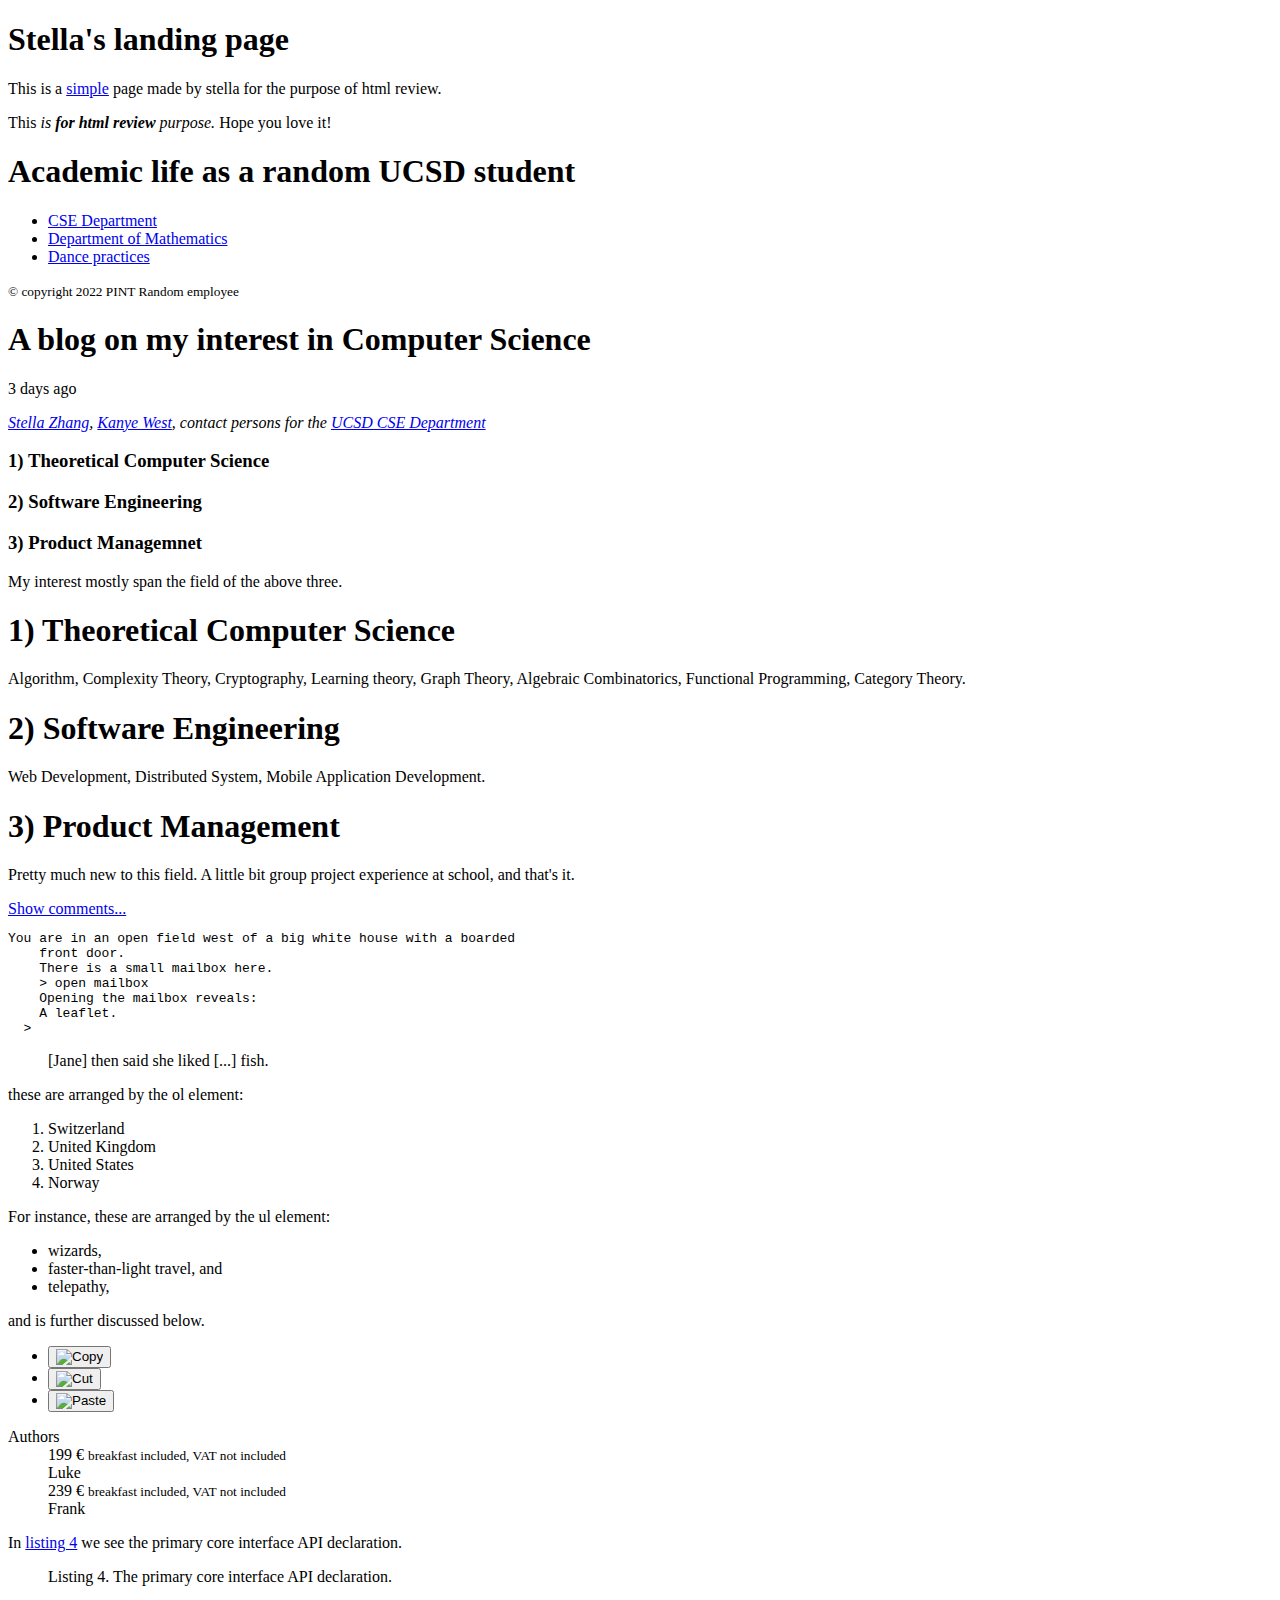
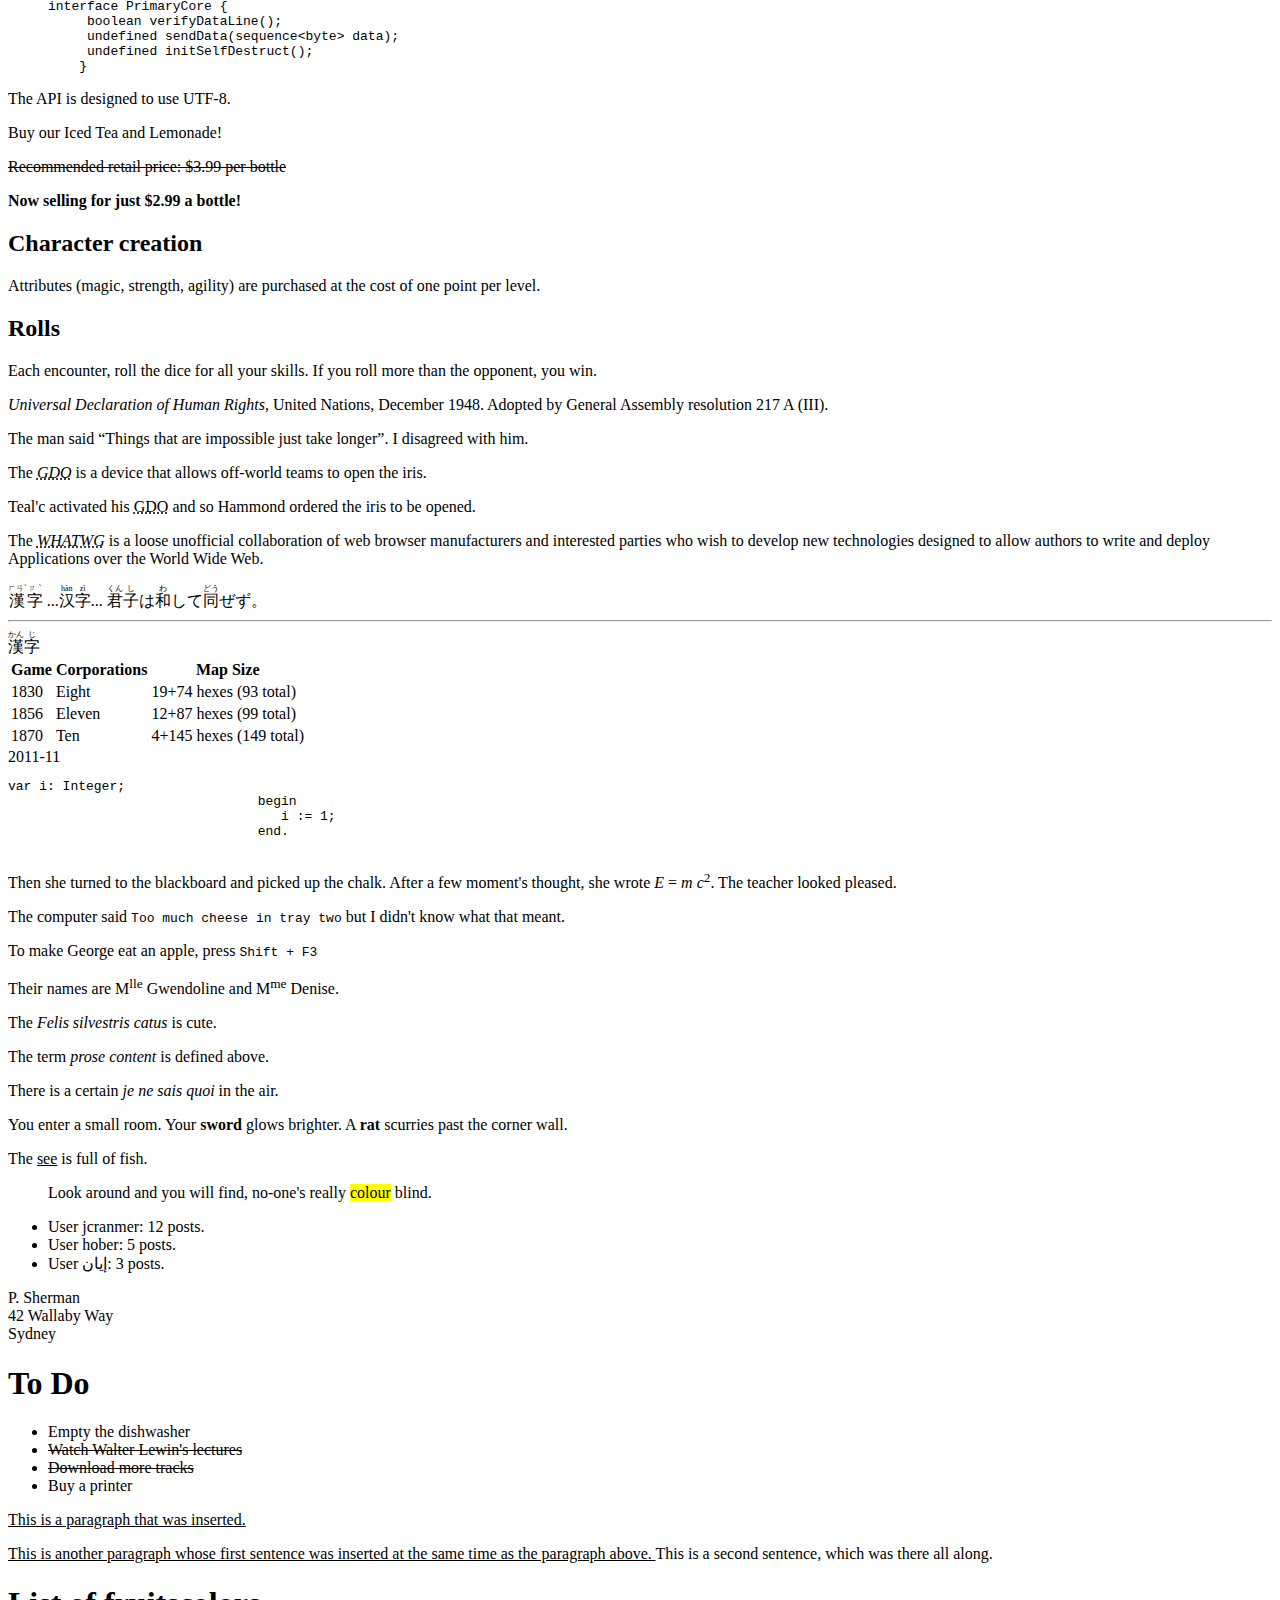
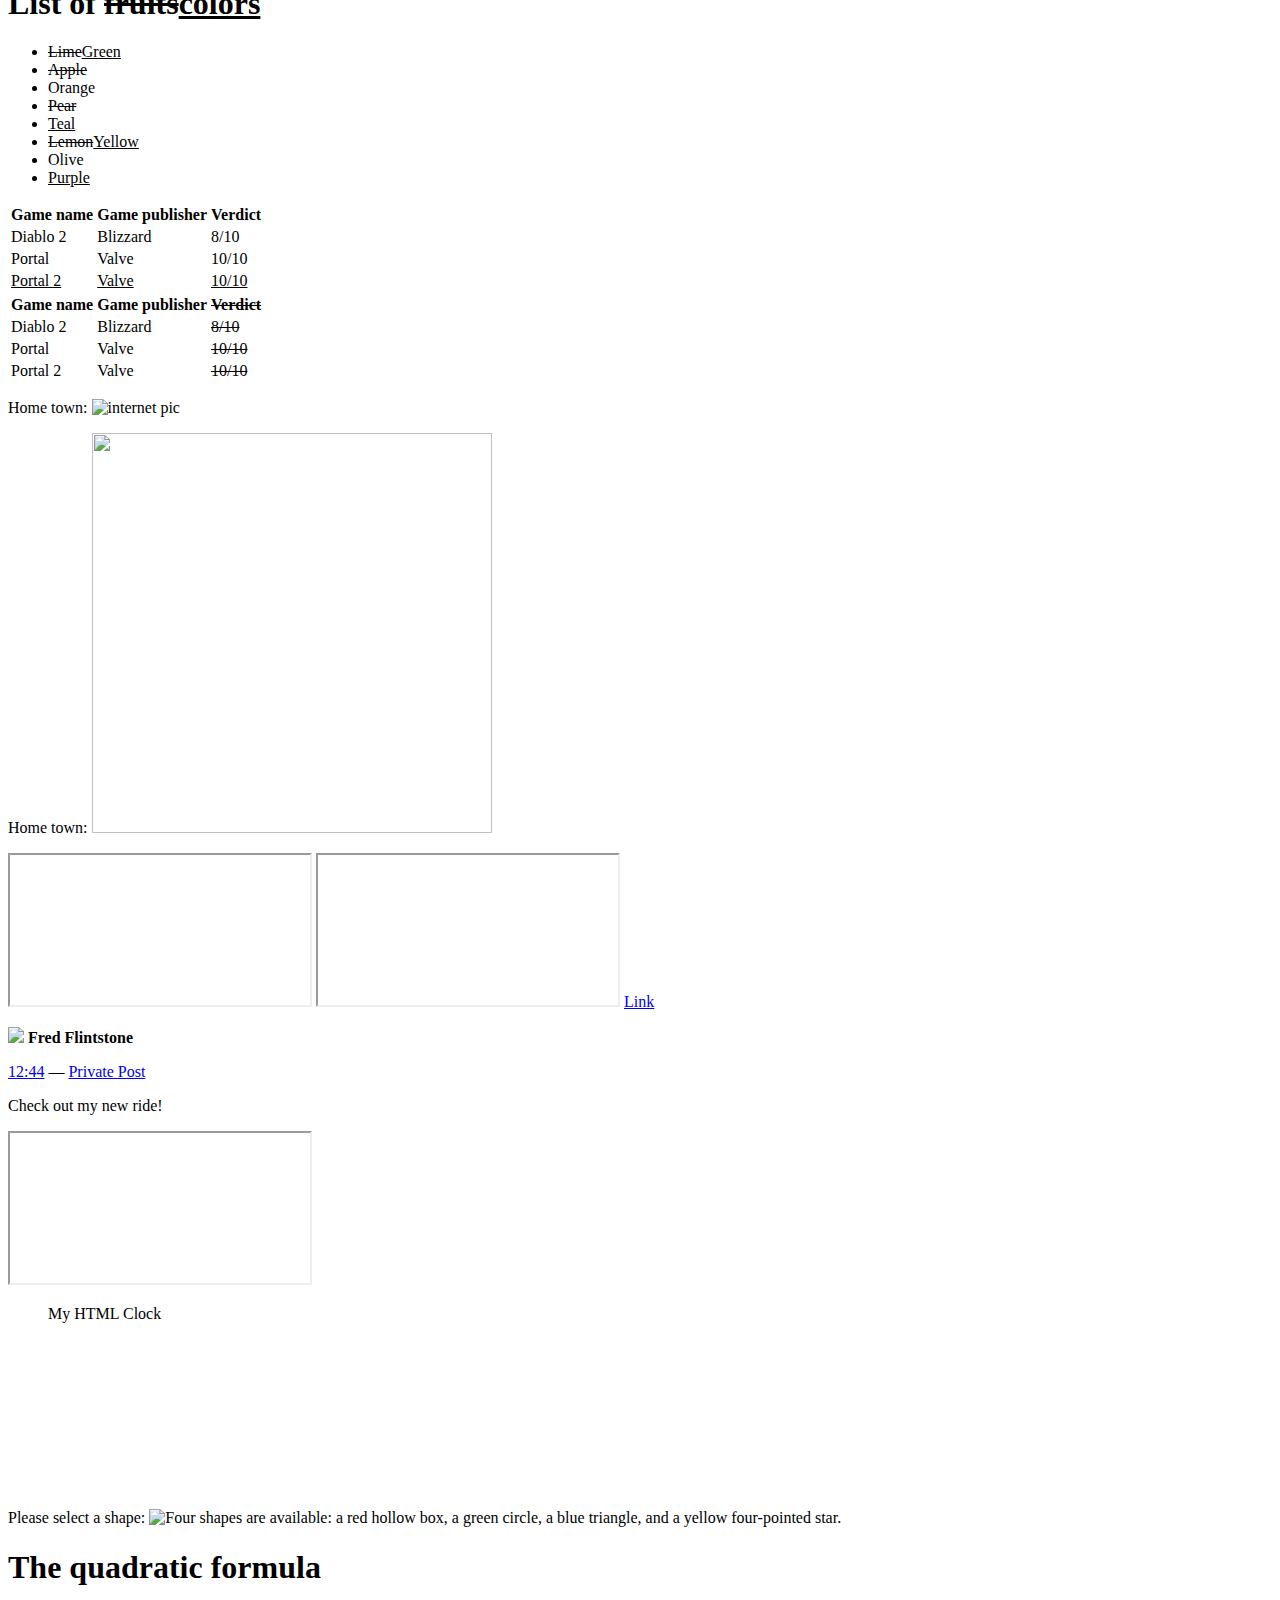
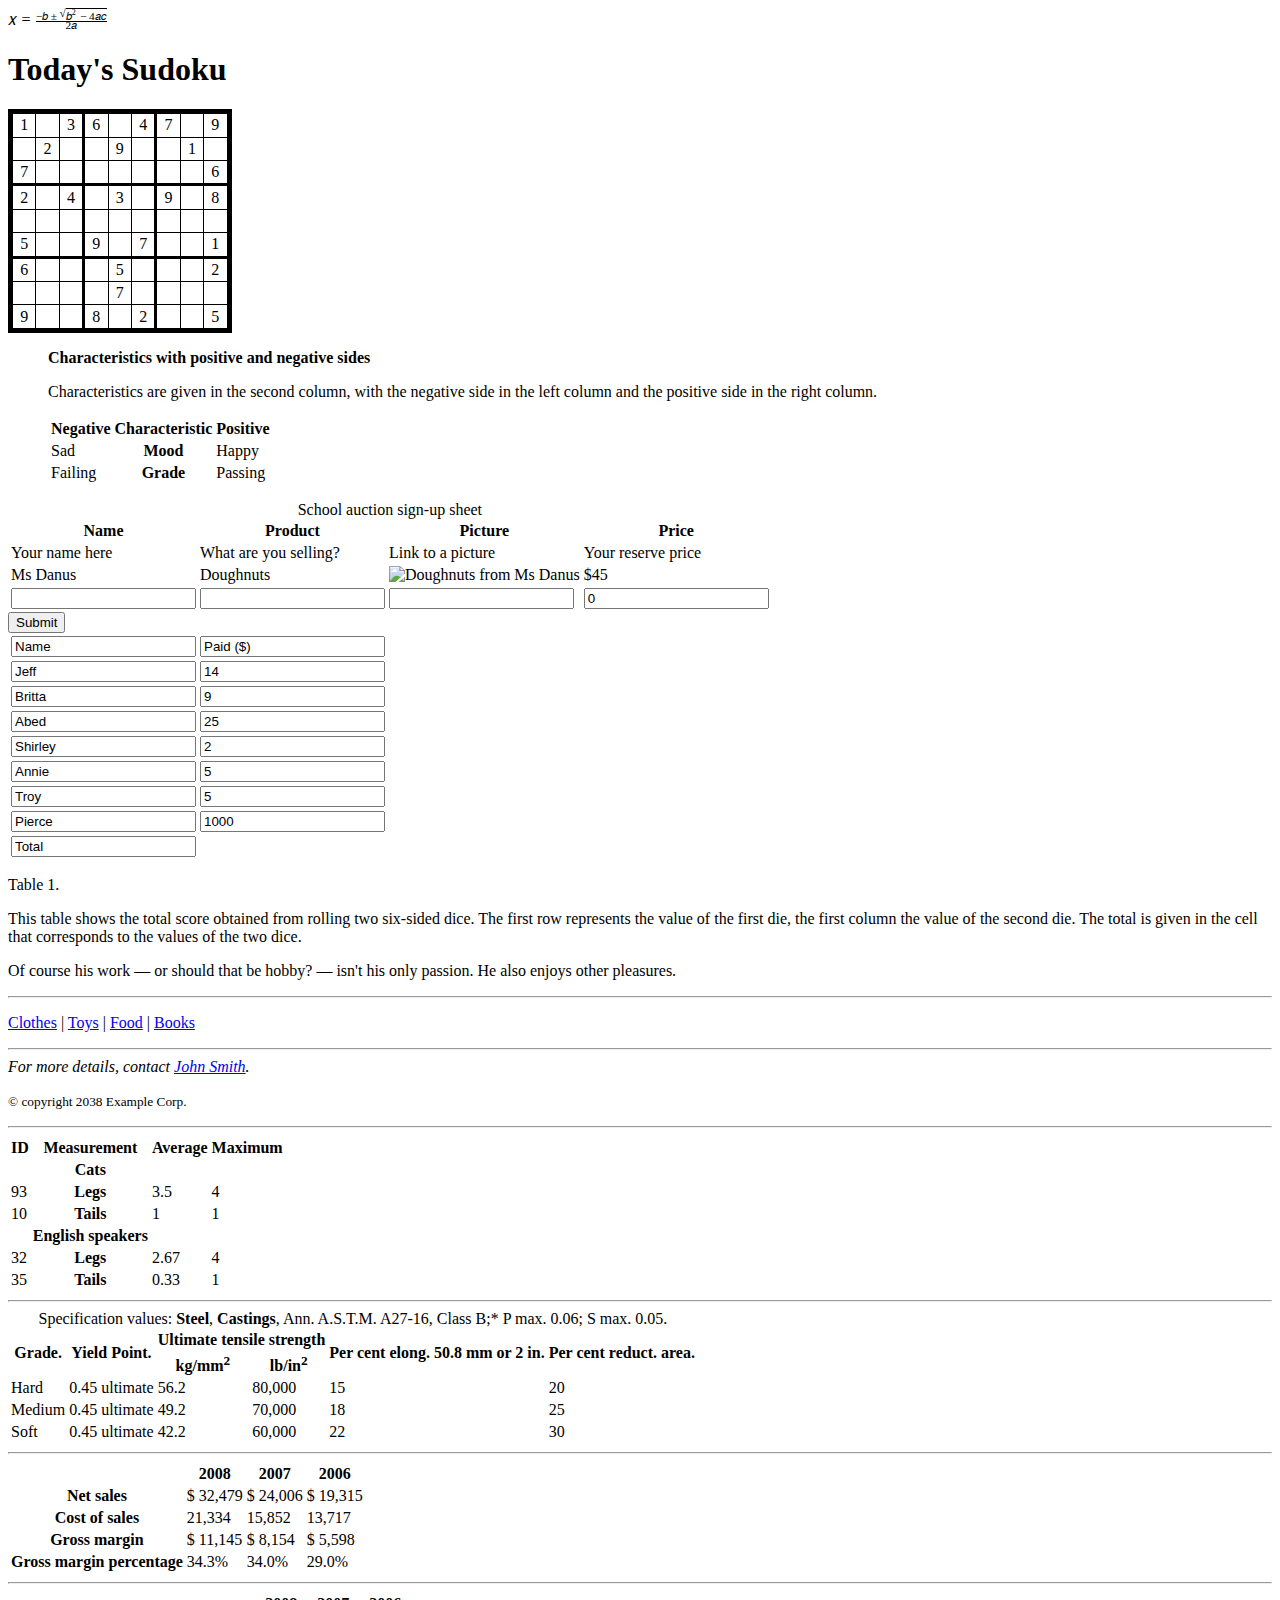
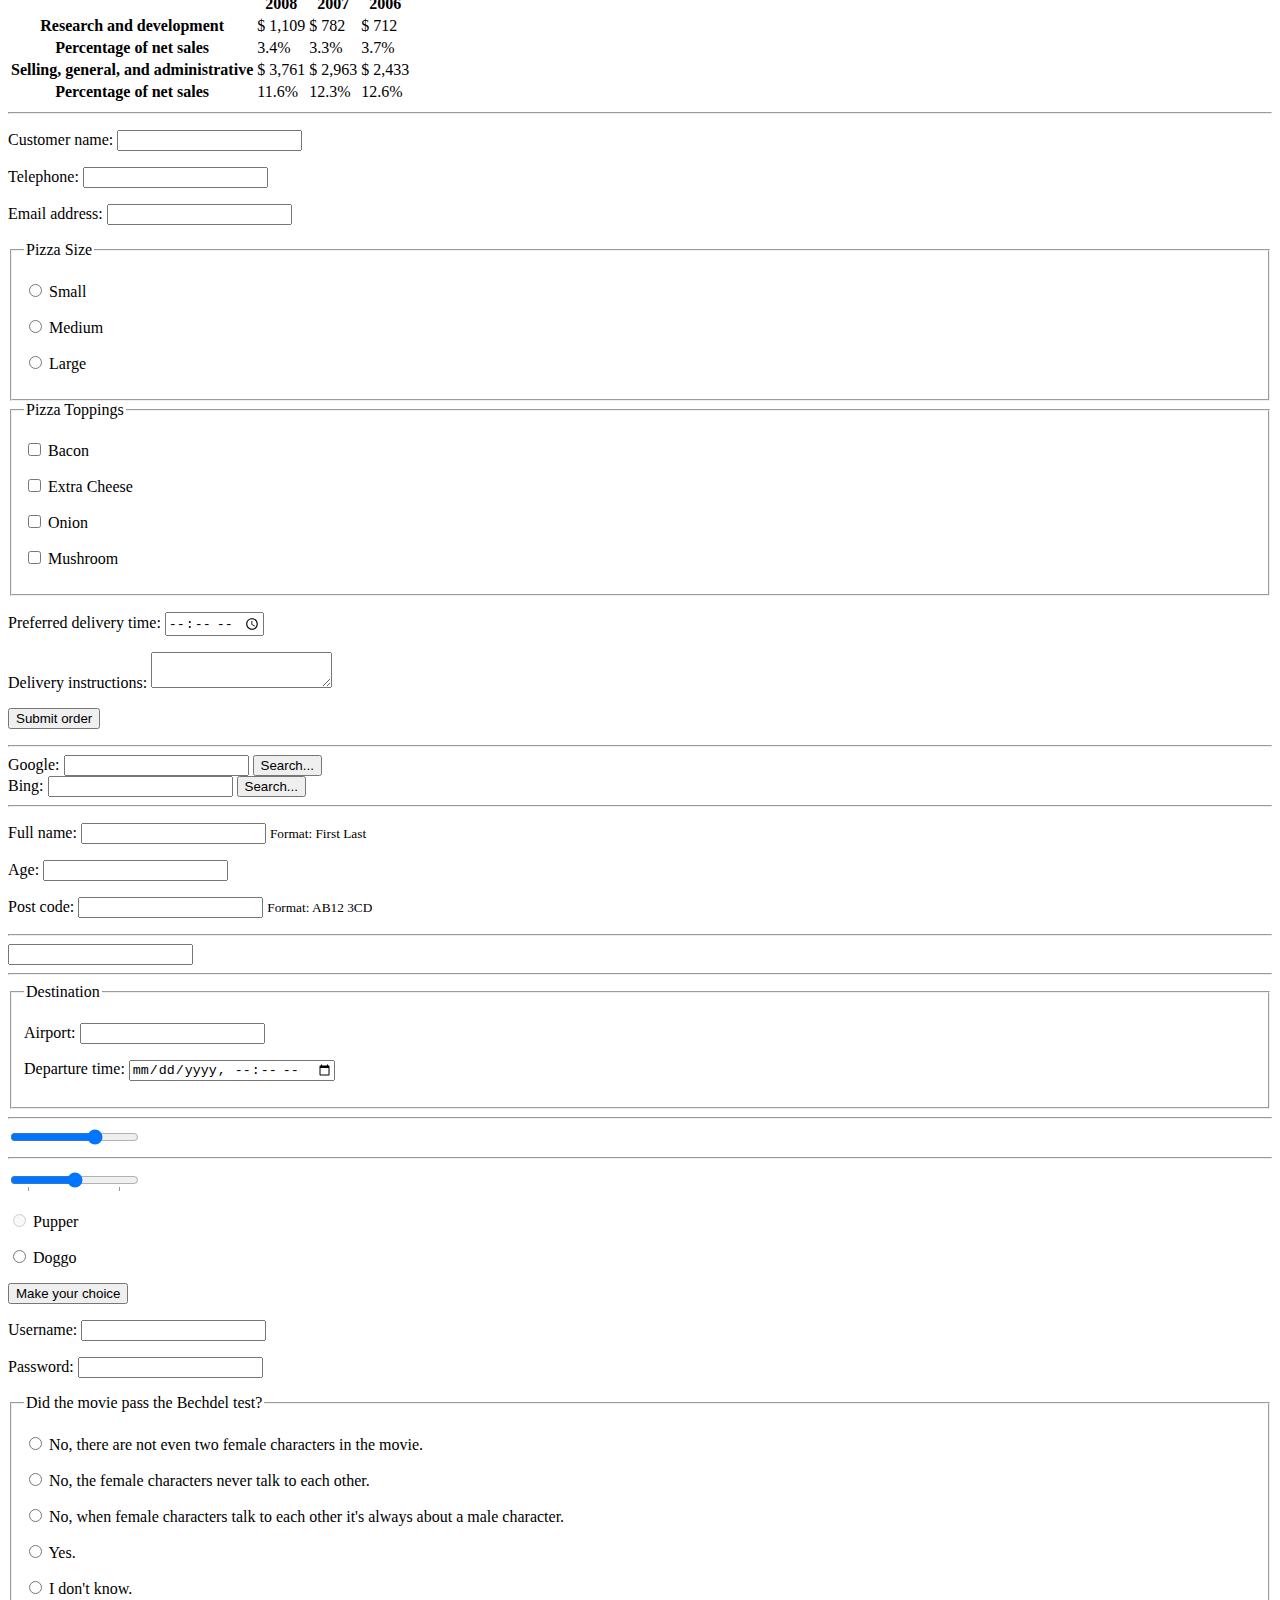
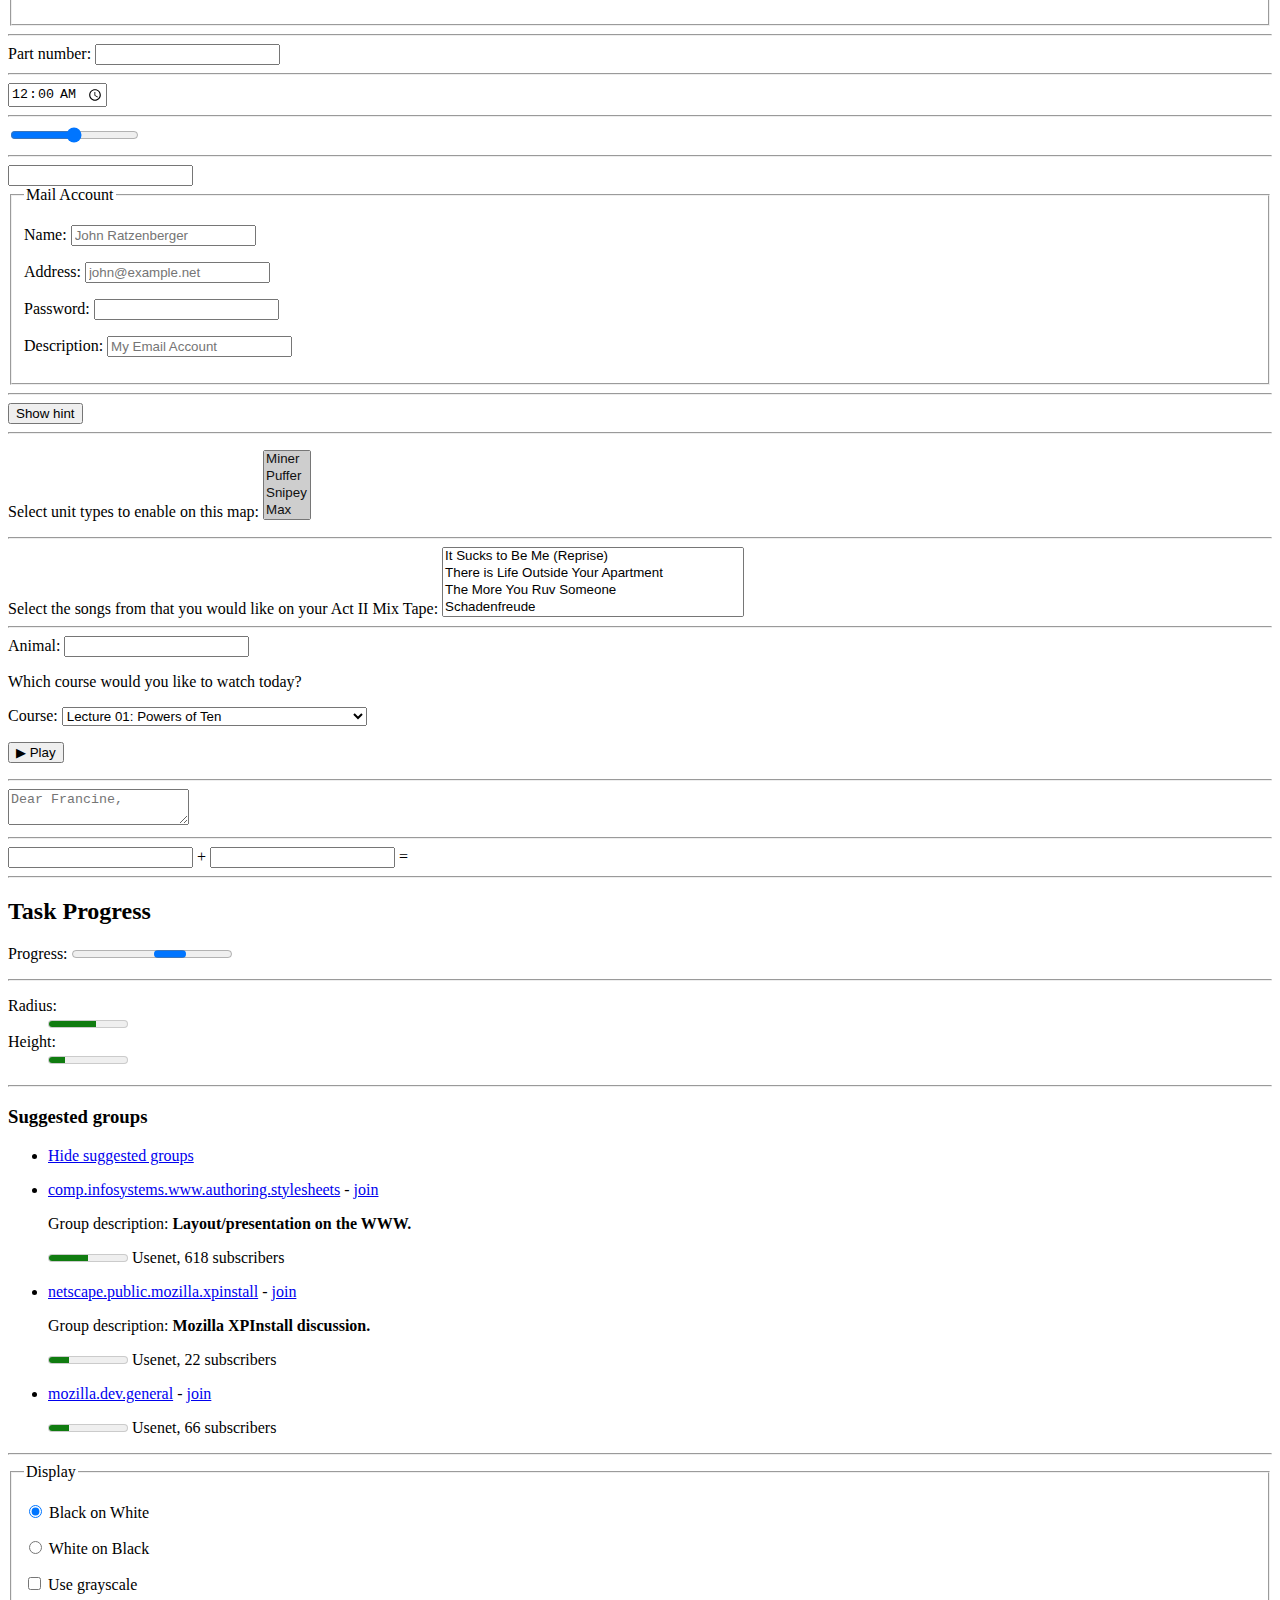
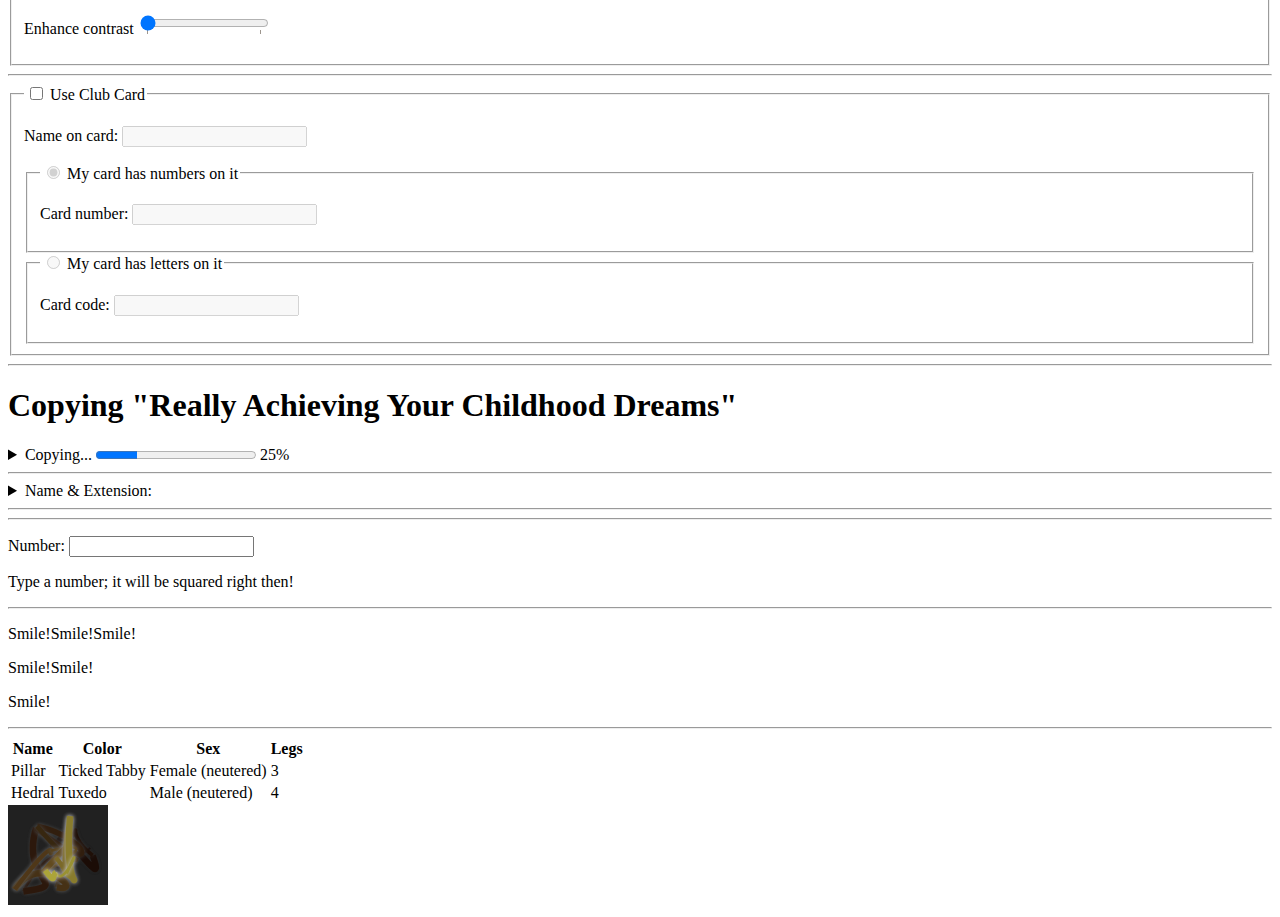
==== index.html @ da092227 "Add my project" ====
<!DOCTYPE html>
<html lang="en">
  <head>
        <title>Stella's landing page</title>
        <base href="https://www.example.com/news/index.html">
        <link rel="author's license" href="/about">
  </head>

  <body>
      <meta charset="utf-8">
      <meta name="keywords" content="PINT, Stella, Intern, Software dev">
      <h1>Stella's landing page</h1>
      <p>This is a <a href="demo.html">simple</a> page made by stella for the purpose of html review.</p>
      <p>This <em>is <strong>for html review</strong> purpose.</em> Hope you love it!</p>
      
      <h1>Academic life as a random UCSD student</h1>
      <nav>
      <ul>
        <li><a href="/">CSE Department</a></li>
        <li><a href="/events">Department of Mathematics</a></li>
        <li><a href="/events">Dance practices</a></li>
      </ul>
      </nav>
      <footer>
      <p><small>© copyright 2022 PINT Random employee</small></p>
      </footer>
  </body>

  <article>
    <header>
        <h1 itemprop="headline">A blog on my interest in Computer Science</h1>
        <p><time itemprop="datePublished" datetime="2022-06-21">3 days ago</time></p>
        <link itemprop="url" href="?comments=0">
    </header>
    <address>
        <a href="../People/Raggett/">Stella Zhang</a>,
        <a href="../People/Arnaud/">Kanye West</a>,
        contact persons for the <a href="Activity">UCSD CSE Department</a>
    </address>
    <hgroup>
     <h3>1) Theoretical Computer Science</h3>
     <h3>2) Software Engineering</h3>
     <h3>3) Product Managemnet</h3>
    </hgroup>
    <p>My interest mostly span the field of the above three.</p>
    <section>
     <h1>1) Theoretical Computer Science</h1>
     <p>Algorithm, Complexity Theory, Cryptography, Learning theory, Graph Theory, Algebraic Combinatorics, Functional Programming, Category Theory.</p>
    </section>
    <section>
     <h1>2) Software Engineering</h1>
     <p>Web Development, Distributed System, Mobile Application Development.</p>
    </section>
    <section>
        <h1>3) Product Management</h1>
        <p>Pretty much new to this field. A little bit group project experience at school, and that's it.</p>
    </section>
    <footer>
        <a itemprop="discussionUrl" href="?comments=1">Show comments...</a>
    </footer>
  </article>

  <pre><samp>You are in an open field west of a big white house with a boarded
    front door.
    There is a small mailbox here.
    ></samp> <kbd>open mailbox</kbd>
    <samp>Opening the mailbox reveals:
    A leaflet.
  ></samp></pre>

  <blockquote>
        <p>[Jane] then said she liked [...] fish.</p>
  </blockquote>

  <p>these are arranged by the ol element:</p>
  <ol>
    <li>Switzerland
    <li>United Kingdom
    <li>United States
    <li>Norway
  </ol>


  <p>For instance, these are arranged by the ul element:</p>
   <ul>
    <li>wizards,
    <li>faster-than-light travel, and
    <li>telepathy,
   </ul>
  <p>and is further discussed below.</p>

  <menu>
    <li><button onclick="copy()"><img src="copy.svg" alt="Copy"></button></li>
    <li><button onclick="cut()"><img src="cut.svg" alt="Cut"></button></li>
    <li><button onclick="paste()"><img src="paste.svg" alt="Paste"></button></li>
  </menu>


  <dl>
    <dt> Authors
    <dd> 199 € <small>breakfast included, VAT not included</small>
    <dd> Luke
    <dd>239 € <small>breakfast included, VAT not included</small>
    <dd> Frank
  </dl>

  <p>In <a href="#l4">listing 4</a> we see the primary core interface
    API declaration.</p>
    <figure id="l4">
     <figcaption>Listing 4. The primary core interface API declaration.</figcaption>
     <pre><code>interface PrimaryCore {
     boolean verifyDataLine();
     undefined sendData(sequence&lt;byte> data);
     undefined initSelfDestruct();
    }</code></pre>
    </figure>
    <p>The API is designed to use UTF-8.</p>
    <p>Buy our Iced Tea and Lemonade!</p>
    <p><s>Recommended retail price: $3.99 per bottle</s></p>
    <p><strong>Now selling for just $2.99 a bottle!</strong></p>
    <main>
        <h2>Character creation</h2>
        <p>Attributes (magic, strength, agility) are purchased at the cost of one point per level.</p>
        <h2>Rolls</h2>
        <p>Each encounter, roll the dice for all your skills. If you roll more than the opponent, you win.</p>
        <p><cite>Universal Declaration of Human Rights</cite>, United Nations,
            December 1948. Adopted by General Assembly resolution 217 A (III).</p>

        <p>The man said <q>Things that are impossible just take
                longer</q>. I disagreed with him.</p>

        <p>The <dfn><abbr title="Garage Door Opener">GDO</abbr></dfn>
                    is a device that allows off-world teams to open the iris.</p>
                    <!-- ... later in the document: -->
        <p>Teal'c activated his <abbr title="Garage Door Opener">GDO</abbr>
                    and so Hammond ordered the iris to be opened.</p>

        <p>The <dfn id=whatwg><abbr
                        title="Web Hypertext Application Technology Working Group">WHATWG</abbr></dfn>
                        is a loose unofficial collaboration of web browser manufacturers and
                        interested parties who wish to develop new technologies designed to
                        allow authors to write and deploy Applications over the World Wide
                        Web.</p>
                   
        <ruby>漢<rt>ㄏㄢˋ</rt>字<rt>ㄗˋ</rt></ruby>
                        ...<ruby>汉<rt>hàn</rt>字<rt>zì</rt></ruby>...
        <ruby>君<rt>くん</ruby><ruby>子<rt>し</ruby>は<ruby>和<rt>わ</ruby>して<ruby>同<rt>どう</ruby>ぜず。
        <hr>
        <ruby>漢<rp>（</rp><rt>かん</rt><rp>）</rp>字<rp>（</rp><rt>じ</rt><rp>）</rp></ruby>

        <table class="sortable">
        <thead> <tr> <th> Game <th> Corporations <th> Map Size
        <tbody>
        <tr> <td> 1830 <td> <data value="8">Eight</data> <td> <data value="93">19+74 hexes (93 total)</data>
        <tr> <td> 1856 <td> <data value="11">Eleven</data> <td> <data value="99">12+87 hexes (99 total)</data>
        <tr> <td> 1870 <td> <data value="10">Ten</data> <td> <data value="149">4+145 hexes (149 total)</data>
        </table>

        <time>2011-11</time>

        <pre><code class="language-pascal">var i: Integer;
                                begin
                                   i := 1;
                                end.</code>
        </pre>
        <p>Then she turned to the blackboard and picked up the chalk. After a few moment's
        thought, she wrote <var>E</var> = <var>m</var> <var>c</var><sup>2</sup>. The teacher
        looked pleased.</p>
        <p>The computer said <samp>Too much cheese in tray two</samp> but I didn't know what that meant.</p>

        <p>To make George eat an apple, press <kbd><kbd>Shift</kbd> + <kbd>F3</kbd></kbd></p>

        <p>Their names are
        <span lang="fr"><abbr>M<sup>lle</sup></abbr> Gwendoline</span> and
        <span lang="fr"><abbr>M<sup>me</sup></abbr> Denise</span>.</p>
        <p>The <i class="taxonomy">Felis silvestris catus</i> is cute.</p>

        <p>The term <i>prose content</i> is defined above.</p>
        <p>There is a certain <i lang="fr">je ne sais quoi</i> in the air.</p>

        <p>You enter a small room. Your <b>sword</b> glows
            brighter. A <b>rat</b> scurries past the corner wall.</p>

        <p>The <u>see</u> is full of fish.</p>

        <blockquote lang="en-GB">
                <p>Look around and you will find, no-one's really
                <mark>colour</mark> blind.</p>
        </blockquote>

        <ul>
            <li>User <bdi>jcranmer</bdi>: 12 posts.
            <li>User <bdi>hober</bdi>: 5 posts.
            <li>User <bdi>إيان</bdi>: 3 posts.
        </ul>
        
        <p>P. Sherman<br>
            42 Wallaby Way<br>
            Sydney</p>
        
            <title>lsForums — Inbox</title>
            <link rel=icon href=favicon.png sizes="16x16" type="image/png">
            <link rel=icon href=windows.ico sizes="32x32 48x48" type="image/vnd.microsoft.icon">
            <link rel=icon href=mac.icns sizes="128x128 512x512 8192x8192 32768x32768">
            <link rel=icon href=iphone.png sizes="57x57" type="image/png">
            <link rel=icon href=gnome.svg sizes="any" type="image/svg+xml">
            <link rel=stylesheet href=lsforums.css>
            <script src=lsforums.js></script>
            <meta name=application-name content="lsForums">

            <h1>To Do</h1>
            <ul>
            <li>Empty the dishwasher</li>
            <li><del datetime="2009-10-11T01:25-07:00">Watch Walter Lewin's lectures</del></li>
            <li><del datetime="2009-10-10T23:38-07:00">Download more tracks</del></li>
            <li>Buy a printer</li>
            </ul>

            <section>
                <ins>
                 <p>
                  This is a paragraph that was inserted.
                 </p>
                 This is another paragraph whose first sentence was inserted
                 at the same time as the paragraph above.
                </ins>
                This is a second sentence, which was there all along.
               </section>

               <h1>List of <del>fruits</del><ins>colors</ins></h1>
               <ul>
                <li><del>Lime</del><ins>Green</ins></li>
                <li><del>Apple</del></li>
                <li>Orange</li>
                <li><del>Pear</del></li>
                <li><ins>Teal</ins></li>
                <li><del>Lemon</del><ins>Yellow</ins></li>
                <li>Olive</li>
                <li><ins>Purple</ins></li>
               </ul>
            <table>
                <thead>
                 <tr> <th> Game name           <th> Game publisher   <th> Verdict
                <tbody>
                 <tr> <td> Diablo 2            <td> Blizzard         <td> 8/10
                 <tr> <td> Portal              <td> Valve            <td> 10/10
                 <tr> <td> <ins>Portal 2</ins> <td> <ins>Valve</ins> <td> <ins>10/10</ins>
            </table>
            <table>
                <thead>
                 <tr> <th> Game name           <th> Game publisher   <th> <del cite="/edits/r192" datetime="2011-05-02 14:23Z">Verdict</del>
                <tbody>
                 <tr> <td> Diablo 2            <td> Blizzard         <td> <del cite="/edits/r192" datetime="2011-05-02 14:23Z">8/10</del>
                 <tr> <td> Portal              <td> Valve            <td> <del cite="/edits/r192" datetime="2011-05-02 14:23Z">10/10</del>
                 <tr> <td> Portal 2            <td> Valve            <td> <del cite="/edits/r192" datetime="2011-05-02 14:23Z">10/10</del>
               </table>

               <source src='video.mp4' type='video/mp4; codecs="avc1.42E01E, mp4a.40.2"'>

               <p>Home town: <img src="https://image.shutterstock.com/image-photo/hand-touching-screen-icon-throw-260nw-696395281.jpg" alt ="internet pic" width="700" height="400"></p>
               <p>Home town: <img src="../imgs/you.png" width="400" height="400"></p>
        

               <iframe sandbox="allow-same-origin allow-forms" src=B></iframe>
               <iframe sandbox="allow-scripts" src=C></iframe>
               <a href=D>Link</a>
               <article>
                <header>
                 <p><img src="/usericons/1627591962735"> <b>Fred Flintstone</b></p>
                 <p><a href="/posts/3095182851" rel=bookmark>12:44</a> — <a href="#acl-3095182851">Private Post</a></p>
                </header>
                <p>Check out my new ride!</p>
                <iframe src="https://video.example.com/embed?id=92469812" allowfullscreen></iframe>
               </article>

               <figure>
                <object data="clock.html"></object>
                <figcaption>My HTML Clock</figcaption>
               </figure>

               <video src="brave.webm">
                <track kind=subtitles src=brave.en.vtt srclang=en label="English">
                <track kind=captions src=brave.en.hoh.vtt srclang=en label="English for the Hard of Hearing">
                <track kind=subtitles src=brave.fr.vtt srclang=fr lang=fr label="Français">
                <track kind=subtitles src=brave.de.vtt srclang=de lang=de label="Deutsch">
               </video>

               <p>
                Please select a shape:
                <img src="shapes.png" usemap="#shapes"
                     alt="Four shapes are available: a red hollow box, a green circle, a blue triangle, and a yellow four-pointed star.">
                <map name="shapes">
                 <area shape=rect coords="50,50,100,100"> <!-- the hole in the red box -->
                 <area shape=rect coords="25,25,125,125" href="red.html" alt="Red box.">
                 <area shape=circle coords="200,75,50" href="green.html" alt="Green circle.">
                 <area shape=poly coords="325,25,262,125,388,125" href="blue.html" alt="Blue triangle.">
                 <area shape=poly coords="450,25,435,60,400,75,435,90,450,125,465,90,500,75,465,60"
                       href="yellow.html" alt="Yellow star.">
                </map>
               </p>
    </main>

    <head>
    <title>The quadratic formula</title>
    </head>
    <body>
    <h1>The quadratic formula</h1>
    <p>
    <math>
      <mi>x</mi>
      <mo>=</mo>
      <mfrac>
      <mrow>
        <mo form="prefix">−</mo> <mi>b</mi>
        <mo>±</mo>
        <msqrt>
        <msup> <mi>b</mi> <mn>2</mn> </msup>
        <mo>−</mo>
        <mn>4</mn> <mo>⁢</mo> <mi>a</mi> <mo>⁢</mo> <mi>c</mi>
        </msqrt>
      </mrow>
      <mrow>
        <mn>2</mn> <mo>⁢</mo> <mi>a</mi>
      </mrow>
      </mfrac>
    </math>
    </p>
    </body>

 <style>
    #sudoku { border-collapse: collapse; border: solid thick; }
    #sudoku colgroup, table#sudoku tbody { border: solid medium; }
    #sudoku td { border: solid thin; height: 1.4em; width: 1.4em; text-align: center; padding: 0; }
  </style>

   <h1>Today's Sudoku</h1>
   <table id="sudoku">
    <colgroup><col><col><col>
    <colgroup><col><col><col>
    <colgroup><col><col><col>
    <tbody>
     <tr> <td> 1 <td>   <td> 3 <td> 6 <td>   <td> 4 <td> 7 <td>   <td> 9
     <tr> <td>   <td> 2 <td>   <td>   <td> 9 <td>   <td>   <td> 1 <td>
     <tr> <td> 7 <td>   <td>   <td>   <td>   <td>   <td>   <td>   <td> 6
    <tbody>
     <tr> <td> 2 <td>   <td> 4 <td>   <td> 3 <td>   <td> 9 <td>   <td> 8
     <tr> <td>   <td>   <td>   <td>   <td>   <td>   <td>   <td>   <td>
     <tr> <td> 5 <td>   <td>   <td> 9 <td>   <td> 7 <td>   <td>   <td> 1
    <tbody>
     <tr> <td> 6 <td>   <td>   <td>   <td> 5 <td>   <td>   <td>   <td> 2
     <tr> <td>   <td>   <td>   <td>   <td> 7 <td>   <td>   <td>   <td>
     <tr> <td> 9 <td>   <td>   <td> 8 <td>   <td> 2 <td>   <td>   <td> 5
   </table>

   <figure>
    <figcaption>
     <strong>Characteristics with positive and negative sides</strong>
     <p>Characteristics are given in the second column, with the
     negative side in the left column and the positive side in the right
     column.</p>
    </figcaption>
    <table>
     <thead>
      <tr>
       <th id="n"> Negative
       <th> Characteristic
       <th> Positive
     <tbody>
      <tr>
       <td headers="n r1"> Sad
       <th id="r1"> Mood
       <td> Happy
      <tr>
       <td headers="n r2"> Failing
       <th id="r2"> Grade
       <td> Passing
    </table>
   </figure>

   <table>
    <caption> School auction sign-up sheet </caption>
    <thead>
     <tr>
      <th><label for=e1>Name</label>
      <th><label for=e2>Product</label>
      <th><label for=e3>Picture</label>
      <th><label for=e4>Price</label>
     <tr>
      <td>Your name here
      <td>What are you selling?
      <td>Link to a picture
      <td>Your reserve price
    <tbody>
     <tr>
      <td>Ms Danus
      <td>Doughnuts
      <td><img src="https://example.com/mydoughnuts.png" title="Doughnuts from Ms Danus">
      <td>$45
     <tr>
      <td><input id=e1 type=text name=who required form=f>
      <td><input id=e2 type=text name=what required form=f>
      <td><input id=e3 type=url name=pic form=f>
      <td><input id=e4 type=number step=0.01 min=0 value=0 required form=f>
   </table>
   <form id=f action="/auction.cgi">
    <input type=button name=add value="Submit">
   </form>
   
   <table>
    <tr>
     <th><input value="Name">
     <th><input value="Paid ($)">
    <tr>
     <td><input value="Jeff">
     <td><input value="14">
    <tr>
     <td><input value="Britta">
     <td><input value="9">
    <tr>
     <td><input value="Abed">
     <td><input value="25">
    <tr>
     <td><input value="Shirley">
     <td><input value="2">
    <tr>
     <td><input value="Annie">
     <td><input value="5">
    <tr>
     <td><input value="Troy">
     <td><input value="5">
    <tr>
     <td><input value="Pierce">
     <td><input value="1000">
    <tr>
     <th><input value="Total">
     <td><output value="1060">
   </table>

  <caption>
    <p>Table 1.
    <p>This table shows the total score obtained from rolling two
    six-sided dice. The first row represents the value of the first die,
    the first column the value of the second die. The total is given in
    the cell that corresponds to the values of the two dice.
  </caption>
   <p>Of course his work — or should that be hobby? —
   isn't his only passion. He also enjoys other pleasures.</p>

    <hr> 
    <MAP NAME="NAV">
        <P>
         <A HREF="/clothes/">Clothes</A>
         <AREA ALT="Clothes" COORDS="0,0,100,50" HREF="/clothes/"> |
         <A HREF="/toys/">Toys</A>
         <AREA ALT="Toys" COORDS="100,0,200,50" HREF="/toys/"> |
         <A HREF="/food/">Food</A>
         <AREA ALT="Food" COORDS="200,0,300,50" HREF="/food/"> |
         <A HREF="/books/">Books</A>
         <AREA ALT="Books" COORDS="300,0,400,50" HREF="/books/">
        </P>
    </MAP>
    <hr> 

    <address>
     For more details, contact
     <a href="mailto:js@example.com">John Smith</a>.
    </address>
    <p><small>© copyright 2038 Example Corp.</small></p>

    <hr> 

    <table>
        <thead>
         <tr> <th> ID <th> Measurement <th> Average <th> Maximum
        <tbody>
         <tr> <td> <th scope=rowgroup> Cats <td> <td>
         <tr> <td> 93 <th> Legs <td> 3.5 <td> 4
         <tr> <td> 10 <th> Tails <td> 1 <td> 1
        <tbody>
         <tr> <td> <th scope=rowgroup> English speakers <td> <td>
         <tr> <td> 32 <th> Legs <td> 2.67 <td> 4
         <tr> <td> 35 <th> Tails <td> 0.33 <td> 1
    </table>

    <hr> 

    <table>
    <caption>Specification values: <b>Steel</b>, <b>Castings</b>,
    Ann. A.S.T.M. A27-16, Class B;* P max. 0.06; S max. 0.05.
    </caption>
    <thead>
     <tr>
      <th rowspan=2>Grade.</th>
      <th rowspan=2>Yield Point.</th>
      <th colspan=2>Ultimate tensile strength</th>
      <th rowspan=2>Per cent elong. 50.8&nbsp;mm or 2&nbsp;in.</th>
      <th rowspan=2>Per cent reduct. area.</th>
     </tr>
     <tr>
      <th>kg/mm<sup>2</sup></th>
      <th>lb/in<sup>2</sup></th>
     </tr>
    </thead>
    <tbody>
     <tr>
      <td>Hard</td>
      <td>0.45 ultimate</td>
      <td>56.2</td>
      <td>80,000</td>
      <td>15</td>
      <td>20</td>
     </tr>
     <tr>
      <td>Medium</td>
      <td>0.45 ultimate</td>
      <td>49.2</td>
      <td>70,000</td>
      <td>18</td>
      <td>25</td>
     </tr>
     <tr>
      <td>Soft</td>
      <td>0.45 ultimate</td>
      <td>42.2</td>
      <td>60,000</td>
      <td>22</td>
      <td>30</td>
     </tr>
    </tbody>
    </table>
    
   <hr> 
   <table>
    <thead>
     <tr>
      <th>
      <th>2008
      <th>2007
      <th>2006
    <tbody>
     <tr>
      <th>Net sales
      <td>$ 32,479
      <td>$ 24,006
      <td>$ 19,315
     <tr>
      <th>Cost of sales
      <td>  21,334
      <td>  15,852
      <td>  13,717
    <tbody>
     <tr>
      <th>Gross margin
      <td>$ 11,145
      <td>$  8,154
      <td>$  5,598
    <tfoot>
     <tr>
      <th>Gross margin percentage
      <td>34.3%
      <td>34.0%
      <td>29.0%
   </table>
   <hr>
   <table>
    <colgroup> <col>
    <colgroup> <col> <col> <col>
    <thead>
     <tr> <th> <th>2008 <th>2007 <th>2006
    <tbody>
     <tr> <th scope=rowgroup> Research and development
          <td> $ 1,109 <td> $ 782 <td> $ 712
     <tr> <th scope=row> Percentage of net sales
          <td> 3.4% <td> 3.3% <td> 3.7%
    <tbody>
     <tr> <th scope=rowgroup> Selling, general, and administrative
          <td> $ 3,761 <td> $ 2,963 <td> $ 2,433
     <tr> <th scope=row> Percentage of net sales
          <td> 11.6% <td> 12.3% <td> 12.6%
   </table>
   <hr> 
  
   <form>
    <p><label>Customer name: <input></label></p>
    <p><label>Telephone: <input type=tel></label></p>
    <p><label>Email address: <input type=email></label></p>
    <fieldset>
     <legend> Pizza Size </legend>
     <p><label> <input type=radio name=size> Small </label></p>
     <p><label> <input type=radio name=size> Medium </label></p>
     <p><label> <input type=radio name=size> Large </label></p>
    </fieldset>
    <fieldset>
     <legend> Pizza Toppings </legend>
     <p><label> <input type=checkbox> Bacon </label></p>
     <p><label> <input type=checkbox> Extra Cheese </label></p>
     <p><label> <input type=checkbox> Onion </label></p>
     <p><label> <input type=checkbox> Mushroom </label></p>
    </fieldset>
    <p><label>Preferred delivery time: <input type=time min="11:00" max="21:00" step="900"></label></p>
    <p><label>Delivery instructions: <textarea></textarea></label></p>
    <p><button>Submit order</button></p>
   </form>

   <hr>
  
   <form action="https://www.google.com/search" method="get">
    <label>Google: <input type="search" name="q"></label> <input type="submit" value="Search...">
   </form>
   <form action="https://www.bing.com/search" method="get">
    <label>Bing: <input type="search" name="q"></label> <input type="submit" value="Search...">
   </form>

   <hr>

<p><label>Full name: <input name=fn> <small>Format: First Last</small></label></p>
<p><label>Age: <input name=age type=number min=0></label></p>
<p><label>Post code: <input name=pc> <small>Format: AB12 3CD</small></label></p>

<hr>
<input type="url" name="location" list="urls">
<datalist id="urls">
  <option label="MIME: Format of Internet Message Bodies" value="https://www.rfc-editor.org/rfc/rfc2045">
  <option label="HTML" value="https://html.spec.whatwg.org/">
  <option label="DOM" value="https://dom.spec.whatwg.org/">
  <option label="Fullscreen" value="https://fullscreen.spec.whatwg.org/">
  <option label="Media Session" value="https://mediasession.spec.whatwg.org/">
  <option label="The Single UNIX Specification, Version 3" value="http://www.unix.org/version3/">
</datalist>
<hr>

<fieldset>
    <legend>Destination</legend>
    <p><label>Airport: <input type=text name=to list=airports></label></p>
    <p><label>Departure time: <input type=datetime-local name=totime step=3600></label></p>
</fieldset>
  <datalist id=airports>
    <option value=ATL label="Atlanta">
    <option value=MEM label="Memphis">
    <option value=LHR label="London Heathrow">
    <option value=LAX label="Los Angeles">
    <option value=FRA label="Frankfurt">
    </datalist>
<hr>
<input name=x type=range min=100 max=700 step=9.09090909 value=509.090909>
<hr>
<input type="range" name="a" list="a-values">
<datalist id="a-values">
<option value="10" label="Low">
<option value="90" label="High">
</datalist>

<form>
    <p><label><input type="radio" name="dog-type" value="pupper" required disabled> Pupper</label>
    <p><label><input type="radio" name="dog-type" value="doggo"> Doggo</label>
    <p><button>Make your choice</button>
</form>

<p><label>Username: <input name=u required></label>
    <p><label>Password: <input name=p required minlength=12></label>

        <fieldset>
            <legend>Did the movie pass the Bechdel test?</legend>
            <p><label><input type="radio" name="bechdel" value="no-characters"> No, there are not even two female characters in the movie. </label>
            <p><label><input type="radio" name="bechdel" value="no-names"> No, the female characters never talk to each other. </label>
            <p><label><input type="radio" name="bechdel" value="no-topic"> No, when female characters talk to each other it's always about a male character. </label>
            <p><label><input type="radio" name="bechdel" value="yes" required> Yes. </label>
            <p><label><input type="radio" name="bechdel" value="unknown"> I don't know. </label>
           </fieldset>
           <hr>
           <label> Part number:
            <input pattern="[0-9][A-Z]{3}" name="part"
                   title="A part number is a digit followed by three uppercase letters."/>
           </label>
           <hr>
           <input name="sleepStart" type=time min="21:00" max="06:00" step="60" value="00:00">
<hr>
           <input name=opacity type=range min=0 max=1 step=0.00392156863>
<hr>
<input type="text" list="function-types">
<datalist id="function-types">
  <option value="function">function</option>
  <option value="async function">async function</option>
  <option value="function*">generator function</option>
  <option value="=>">arrow function</option>
  <option value="async =>">async arrow function</option>
  <option value="async function*">async generator function</option>
</datalist>

<fieldset>
    <legend>Mail Account</legend>
    <p><label>Name: <input type="text" name="fullname" placeholder="John Ratzenberger"></label></p>
    <p><label>Address: <input type="email" name="address" placeholder="john@example.net"></label></p>
    <p><label>Password: <input type="password" name="password"></label></p>
    <p><label>Description: <input type="text" name="desc" placeholder="My Email Account"></label></p>
</fieldset>
<hr>


<button type=button
        onclick="alert('This 15-20 minute piece was composed by George Gershwin.')">
 Show hint
</button>

<hr>

<p>
    <label for="allowedunits">Select unit types to enable on this map:</label>
    <select id="allowedunits" name="allowedunits" multiple>
     <option value="1" selected> Miner </option>
     <option value="2" selected> Puffer </option>
     <option value="3" selected> Snipey </option>
     <option value="4" selected> Max </option>
     <option value="5" selected> Firebot </option>
    </select>
</p>
<hr>
   
<label>
    Select the songs from that you would like on your Act II Mix Tape:
    <select multiple required name="act2">
     <option value="s1">It Sucks to Be Me (Reprise)
     <option value="s2">There is Life Outside Your Apartment
     <option value="s3">The More You Ruv Someone
     <option value="s4">Schadenfreude
     <option value="s5">I Wish I Could Go Back to College
     <option value="s6">The Money Song
     <option value="s7">School for Monsters
     <option value="s8">The Money Song (Reprise)
     <option value="s9">There's a Fine, Fine Line (Reprise)
     <option value="s10">What Do You Do With a B.A. in English? (Reprise)
     <option value="s11">For Now
    </select>
</label>
<hr>

<label>
    Animal:
    <input name=animal list=animals>
</label>
<datalist id=animals>
<label>
     or select from the list:
     <select name=animal>
      <option value="">
      <option>Cat
      <option>Dog
     </select>
</label>
</datalist>

<form action="courseselector.dll" method="get">
    <p>Which course would you like to watch today?
    <p>
    <label>Course:
     <select name="c">
      <optgroup label="8.01 Physics I: Classical Mechanics">
       <option value="8.01.1">Lecture 01: Powers of Ten
       <option value="8.01.2">Lecture 02: 1D Kinematics
       <option value="8.01.3">Lecture 03: Vectors
      <optgroup label="8.02 Electricity and Magnetism">
       <option value="8.02.1">Lecture 01: What holds our world together?
       <option value="8.02.2">Lecture 02: Electric Field
       <option value="8.02.3">Lecture 03: Electric Flux
      <optgroup label="8.03 Physics III: Vibrations and Waves">
       <option value="8.03.1">Lecture 01: Periodic Phenomenon
       <option value="8.03.2">Lecture 02: Beats
       <option value="8.03.3">Lecture 03: Forced Oscillations with Damping
     </select>
    </label>
    <p><input type=submit value="▶ Play">
</form>
<hr>
<textarea placeholder="Dear Francine,

   They closed the parks this week, so we won't be able to
   meet your there. Should we just have dinner?
   
   Love,
   Daddy">
</textarea>
<hr>
<form onsubmit="return false" oninput="o.value = a.valueAsNumber + b.valueAsNumber">
    <input id=a type=number step=any> +
    <input id=b type=number step=any> =
    <output id=o for="a b"></output>
</form>
<hr>
<section>
    <h2>Task Progress</h2>
    <p>Progress: <progress id=p max=100><span>0</span>%</progress></p>
    <script>
     var progressBar = document.getElementById('p');
     function updateProgress(newValue) {
       progressBar.value = newValue;
       progressBar.getElementsByTagName('span')[0].textContent = newValue;
     }
    </script>
</section>
<hr>
<dl>
    <dt>Radius: <dd> <meter min=0 max=20 value=12 title="centimeters">12cm</meter>
    <dt>Height: <dd> <meter min=0 max=10 value=2 title="centimeters">2cm</meter>
</dl>
<hr>
<h3>Suggested groups</h3>
<menu>
 <li><a href="?cmd=hsg" onclick="hideSuggestedGroups()">Hide suggested groups</a></li>
</menu>
<ul>
 <li>
  <p><a href="/group/comp.infosystems.www.authoring.stylesheets/view">comp.infosystems.www.authoring.stylesheets</a> -
     <a href="/group/comp.infosystems.www.authoring.stylesheets/subscribe">join</a></p>
  <p>Group description: <strong>Layout/presentation on the WWW.</strong></p>
  <p><meter value="0.5">Moderate activity,</meter> Usenet, 618 subscribers</p>
 </li>
 <li>
  <p><a href="/group/netscape.public.mozilla.xpinstall/view">netscape.public.mozilla.xpinstall</a> -
     <a href="/group/netscape.public.mozilla.xpinstall/subscribe">join</a></p>
  <p>Group description: <strong>Mozilla XPInstall discussion.</strong></p>
  <p><meter value="0.25">Low activity,</meter> Usenet, 22 subscribers</p>
 </li>
 <li>
  <p><a href="/group/mozilla.dev.general/view">mozilla.dev.general</a> -
     <a href="/group/mozilla.dev.general/subscribe">join</a></p>
  <p><meter value="0.25">Low activity,</meter> Usenet, 66 subscribers</p>
 </li>
</ul>
<hr>
<fieldset>
    <legend>Display</legend>
    <p><label><input type=radio name=c value=0 checked> Black on White</label>
    <p><label><input type=radio name=c value=1> White on Black</label>
    <p><label><input type=checkbox name=g> Use grayscale</label>
    <p><label>Enhance contrast <input type=range name=e list=contrast min=0 max=100 value=0 step=1></label>
    <datalist id=contrast>
     <option label=Normal value=0>
     <option label=Maximum value=100>
    </datalist>
</fieldset>
  <hr>
   <fieldset name="clubfields" disabled>
    <legend> <label>
     <input type=checkbox name=club onchange="form.clubfields.disabled = !checked">
     Use Club Card
    </label> </legend>
    <p><label>Name on card: <input name=clubname required></label></p>
    <fieldset name="numfields">
     <legend> <label>
      <input type=radio checked name=clubtype onchange="form.numfields.disabled = !checked">
      My card has numbers on it
     </label> </legend>
     <p><label>Card number: <input name=clubnum required pattern="[-0-9]+"></label></p>
    </fieldset>
    <fieldset name="letfields" disabled>
     <legend> <label>
      <input type=radio name=clubtype onchange="form.letfields.disabled = !checked">
      My card has letters on it
     </label> </legend>
     <p><label>Card code: <input name=clublet required pattern="[A-Za-z]+"></label></p>
    </fieldset>
   </fieldset> 
  <hr>

  <section class="progress window">
    <h1>Copying "Really Achieving Your Childhood Dreams"</h1>
    <details>
     <summary>Copying... <progress max="375505392" value="97543282"></progress> 25%</summary>
     <dl>
      <dt>Transfer rate:</dt> <dd>452KB/s</dd>
      <dt>Local filename:</dt> <dd>/home/rpausch/raycd.m4v</dd>
      <dt>Remote filename:</dt> <dd>/var/www/lectures/raycd.m4v</dd>
      <dt>Duration:</dt> <dd>01:16:27</dd>
      <dt>Color profile:</dt> <dd>SD (6-1-6)</dd>
      <dt>Dimensions:</dt> <dd>320×240</dd>
     </dl>
    </details>
  </section>
  <hr>

  <details>
    <summary><label for=fn>Name & Extension:</label></summary>
    <p><input type=text id=fn name=fn value="Pillar Magazine.pdf">
    <p><label><input type=checkbox name=ext checked> Hide extension</label>
  </details>
   
  <dialog>
    <h1>Add to Wallet</h1>
    <p><strong><label for=amt>How many gold coins do you want to add to your wallet?</label></strong></p>
    <p><input id=amt name=amt type=number min=0 step=0.01 value=100></p>
    <p><small>You add coins at your own risk.</small></p>
    <p><label><input name=round type=checkbox> Only add perfectly round coins</label></p>
    <p><input type=button onclick="submit()" value="Add Coins"></p>
  </dialog>
  <hr>

  <script referrerpolicy="origin">
    fetch('/api/data');    // not fetched with <script>'s referrer policy
    import('./utils.mjs'); // is fetched with <script>'s referrer policy ("origin" in this case)
  </script>
<hr>
<form action="calcSquare.php">
    <p>
     <label for=x>Number</label>:
     <input id="x" name="x" type="number">
    </p>
    <script>
     var x = document.getElementById('x');
     var output = document.createElement('p');
     output.textContent = 'Type a number; it will be squared right then!';
     x.form.appendChild(output);
     x.form.onsubmit = function () { return false; }
     x.oninput = function () {
       var v = x.valueAsNumber;
       output.textContent = v + ' squared is ' + v * v;
     };
    </script>
    <noscript>
     <input type=submit value="Calculate Square">
    </noscript>
</form>
<hr>
<head>
<title>Homework</title>
   <body>
    <template id="template"><p>Smile!</p></template>
    <script>
     let num = 3;
     const fragment = document.getElementById('template').content.cloneNode(true);
     while (num-- > 1) {
       fragment.firstChild.before(fragment.firstChild.cloneNode(true));
       fragment.firstChild.textContent += fragment.lastChild.textContent;
     }
     document.body.appendChild(fragment);
    </script>   
    <hr>
    <title>Cat data</title>
    <script>
    // Data is hard-coded here, but could come from the server
    var data = [
      { name: 'Pillar', color: 'Ticked Tabby', sex: 'Female (neutered)', legs: 3 },
      { name: 'Hedral', color: 'Tuxedo', sex: 'Male (neutered)', legs: 4 },
    ];
    </script>
<table>
 <thead>
  <tr>
   <th>Name <th>Color <th>Sex <th>Legs
 <tbody>
  <template id="row">
   <tr><td><td><td><td>
  </template>
</table>
<script>
 var template = document.querySelector('#row');
 for (var i = 0; i < data.length; i += 1) {
   var cat = data[i];
   var clone = template.content.cloneNode(true);
   var cells = clone.querySelectorAll('td');
   cells[0].textContent = cat.name;
   cells[1].textContent = cat.color;
   cells[2].textContent = cat.sex;
   cells[3].textContent = cat.legs;
   template.parentNode.appendChild(clone);
 }
</script>

<canvas width=200 height=200 style=width:100px;height:100px>

    <canvas width="800" height="450"></canvas>
    <script>
    
     var context = document.getElementsByTagName('canvas')[0].getContext('2d');
    
     var lastX = context.canvas.width * Math.random();
     var lastY = context.canvas.height * Math.random();
     var hue = 0;
     function line() {
       context.save();
       context.translate(context.canvas.width/2, context.canvas.height/2);
       context.scale(0.9, 0.9);
       context.translate(-context.canvas.width/2, -context.canvas.height/2);
       context.beginPath();
       context.lineWidth = 5 + Math.random() * 10;
       context.moveTo(lastX, lastY);
       lastX = context.canvas.width * Math.random();
       lastY = context.canvas.height * Math.random();
       context.bezierCurveTo(context.canvas.width * Math.random(),
                             context.canvas.height * Math.random(),
                             context.canvas.width * Math.random(),
                             context.canvas.height * Math.random(),
                             lastX, lastY);
    
       hue = hue + 10 * Math.random();
       context.strokeStyle = 'hsl(' + hue + ', 50%, 50%)';
       context.shadowColor = 'white';
       context.shadowBlur = 10;
       context.stroke();
       context.restore();
     }
     setInterval(line, 50);
    
     function blank() {
       context.fillStyle = 'rgba(0,0,0,0.1)';
       context.fillRect(0, 0, context.canvas.width, context.canvas.height);
     }
     setInterval(blank, 40);
    

    </script>
    <hr>
</html>
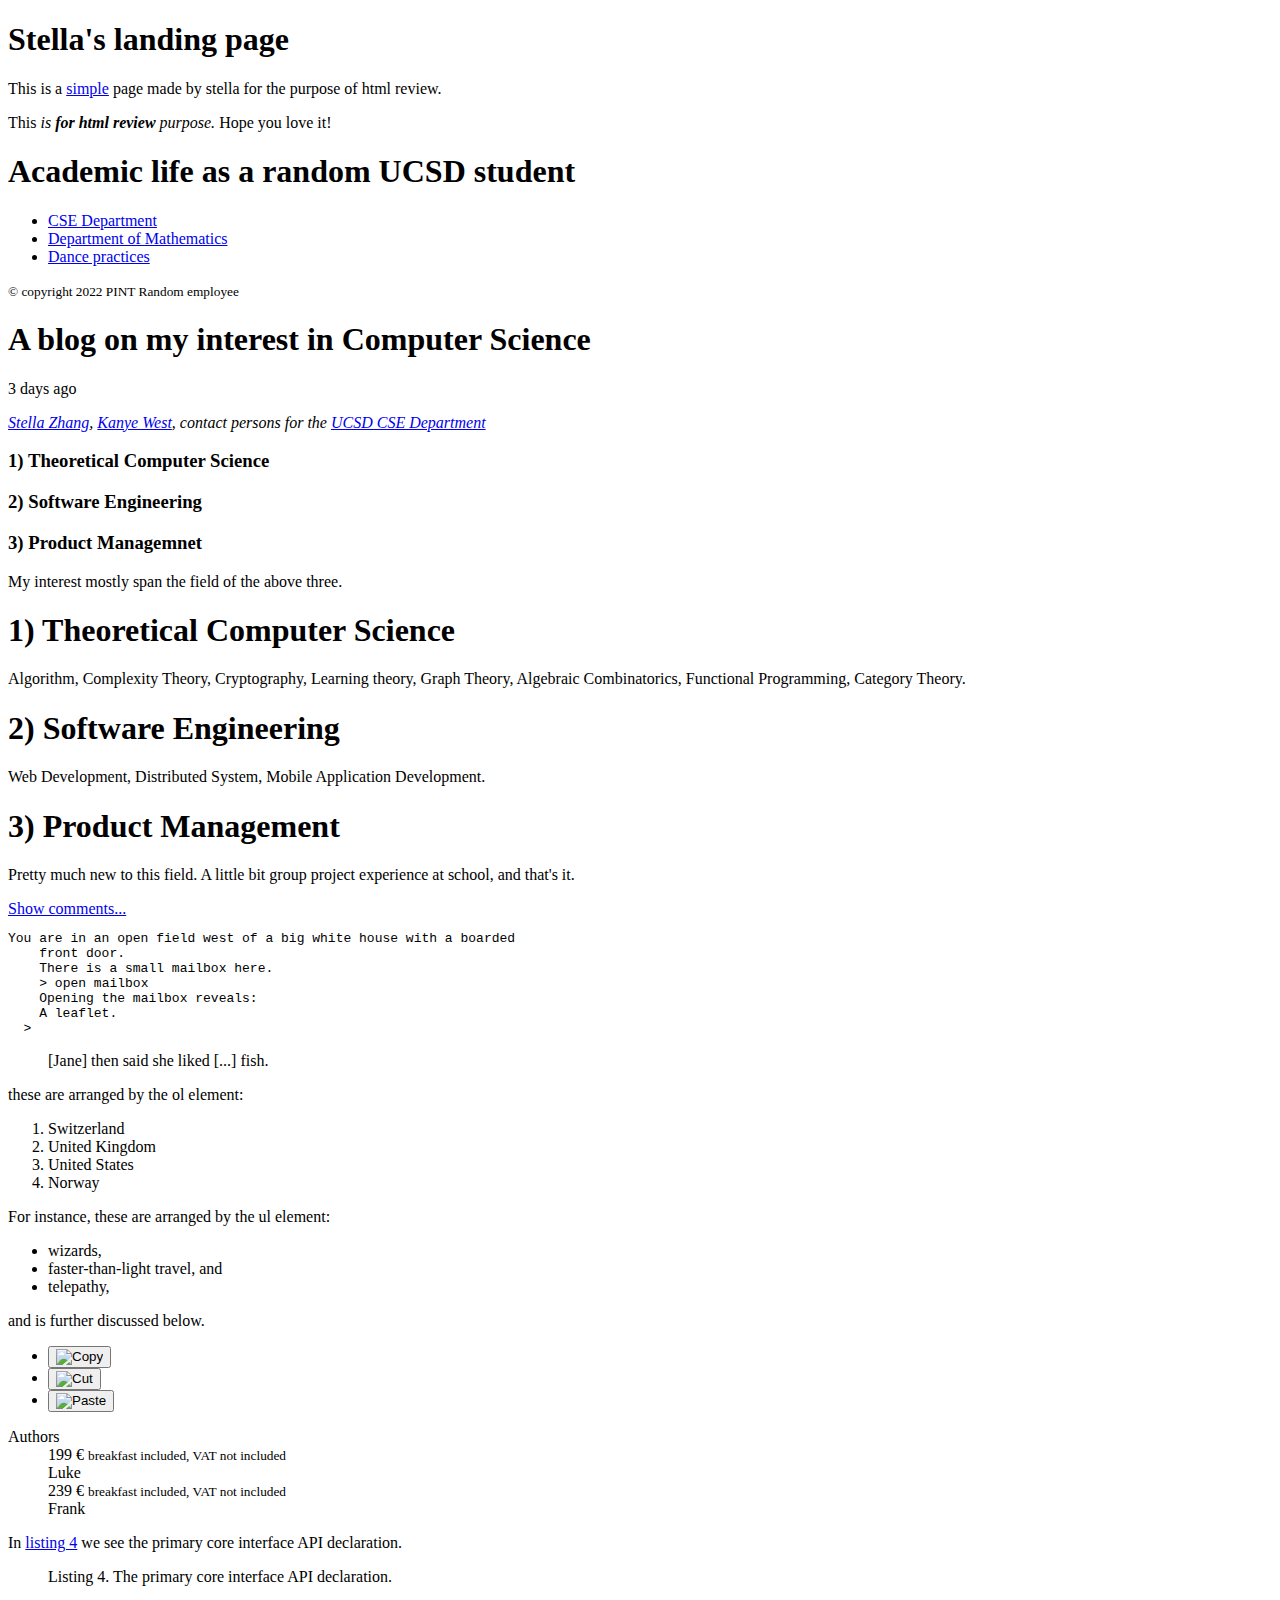
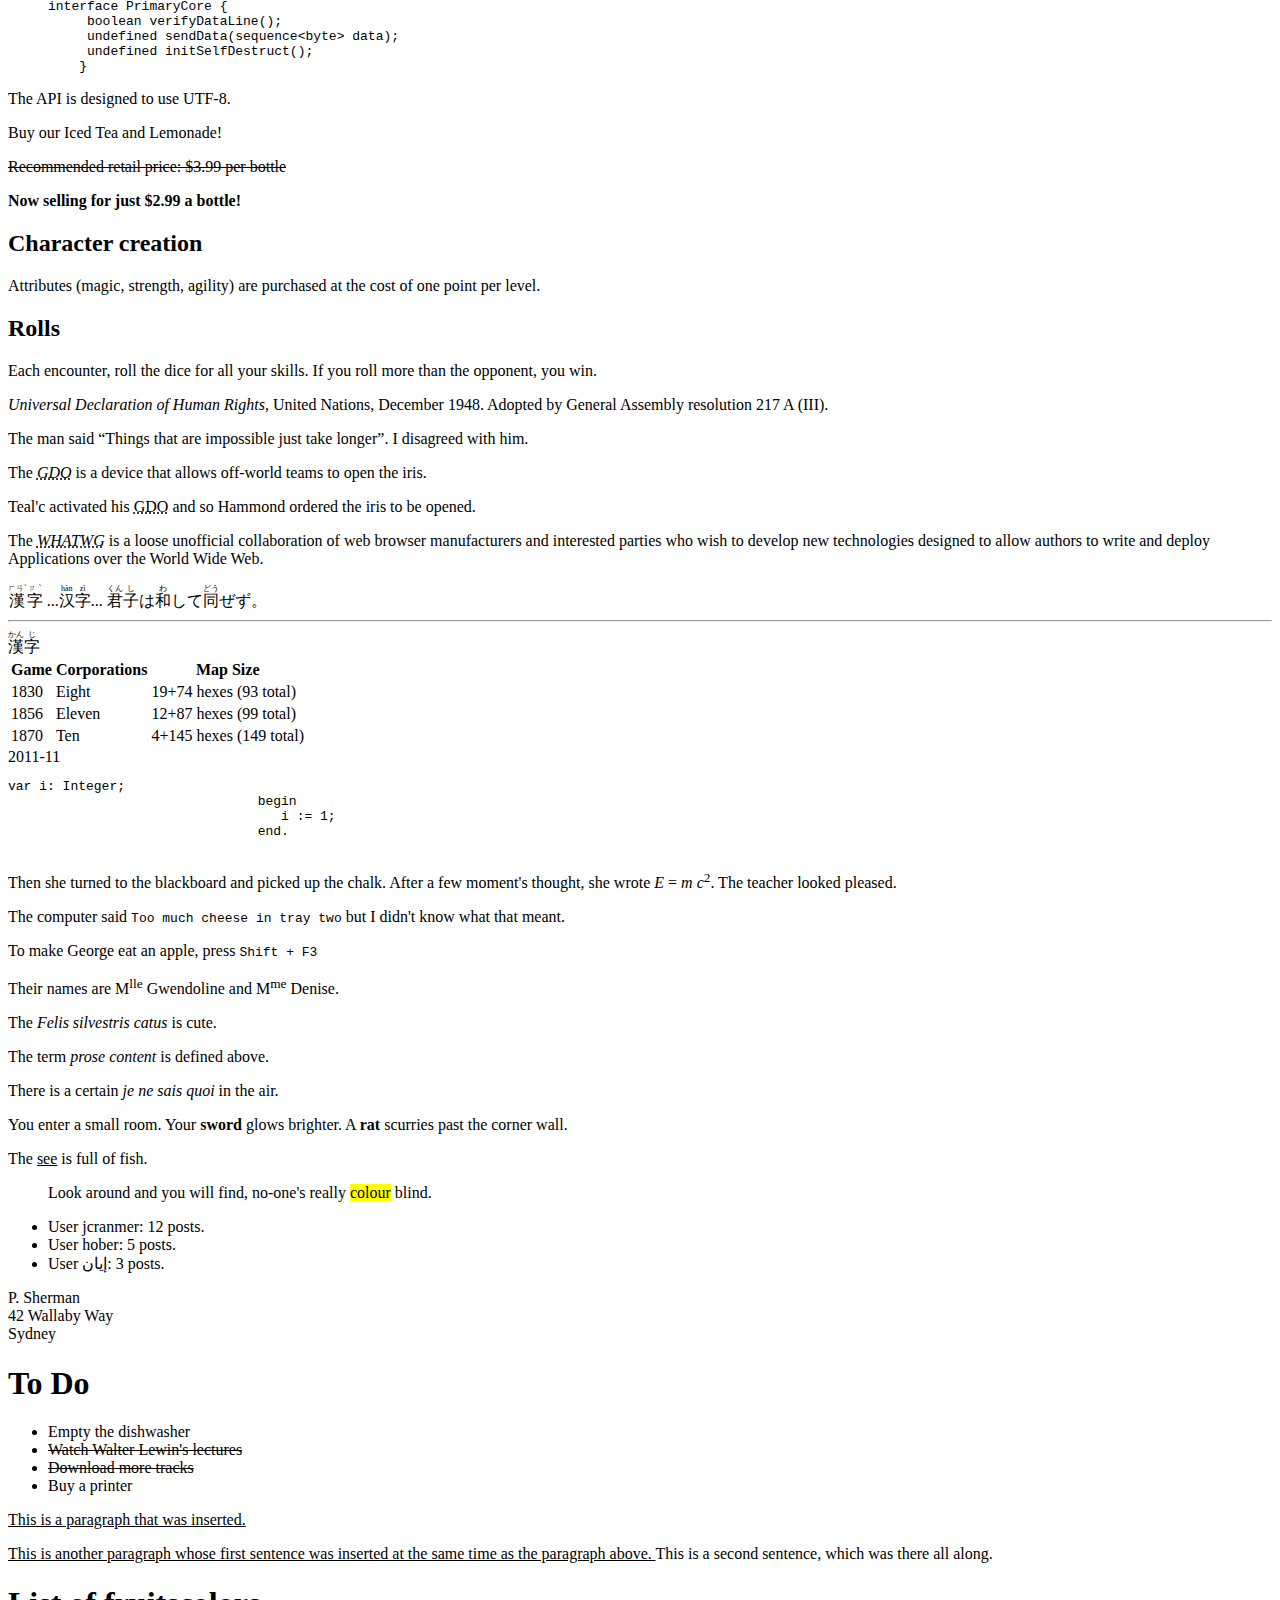
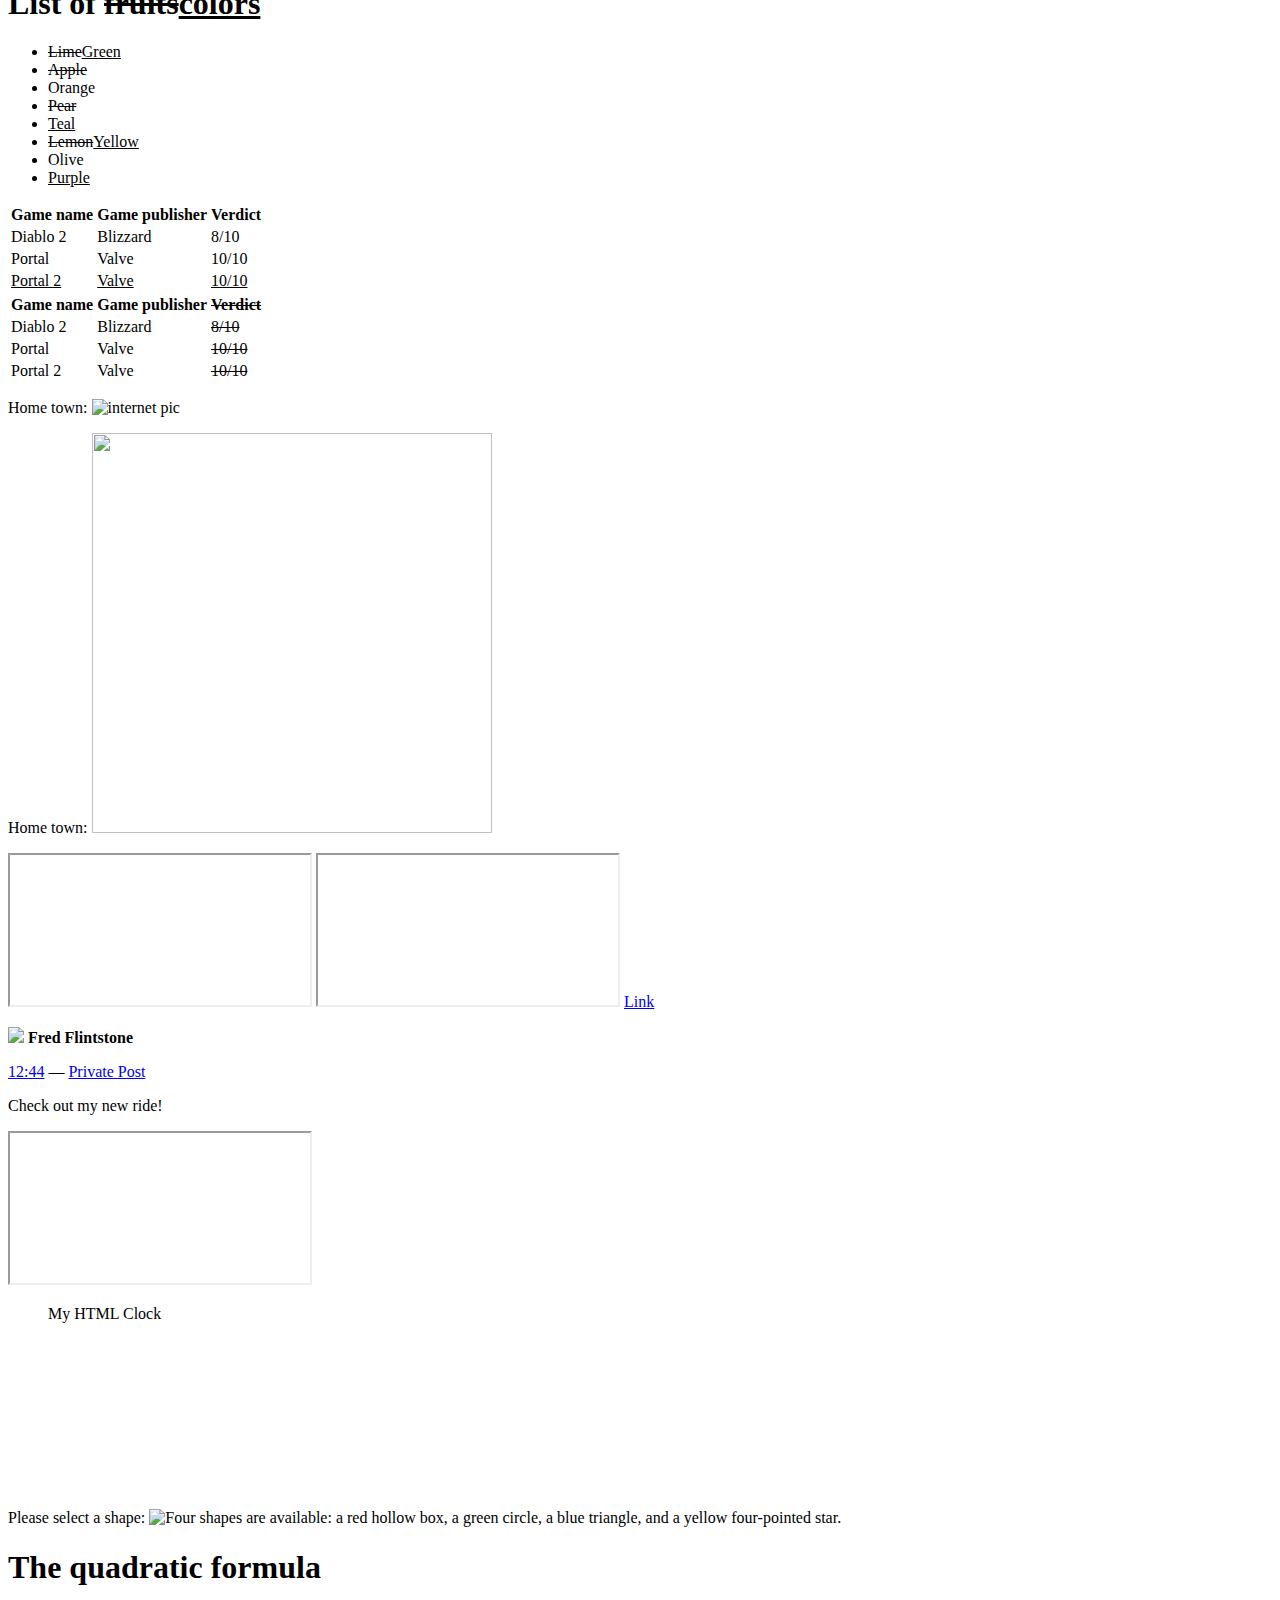
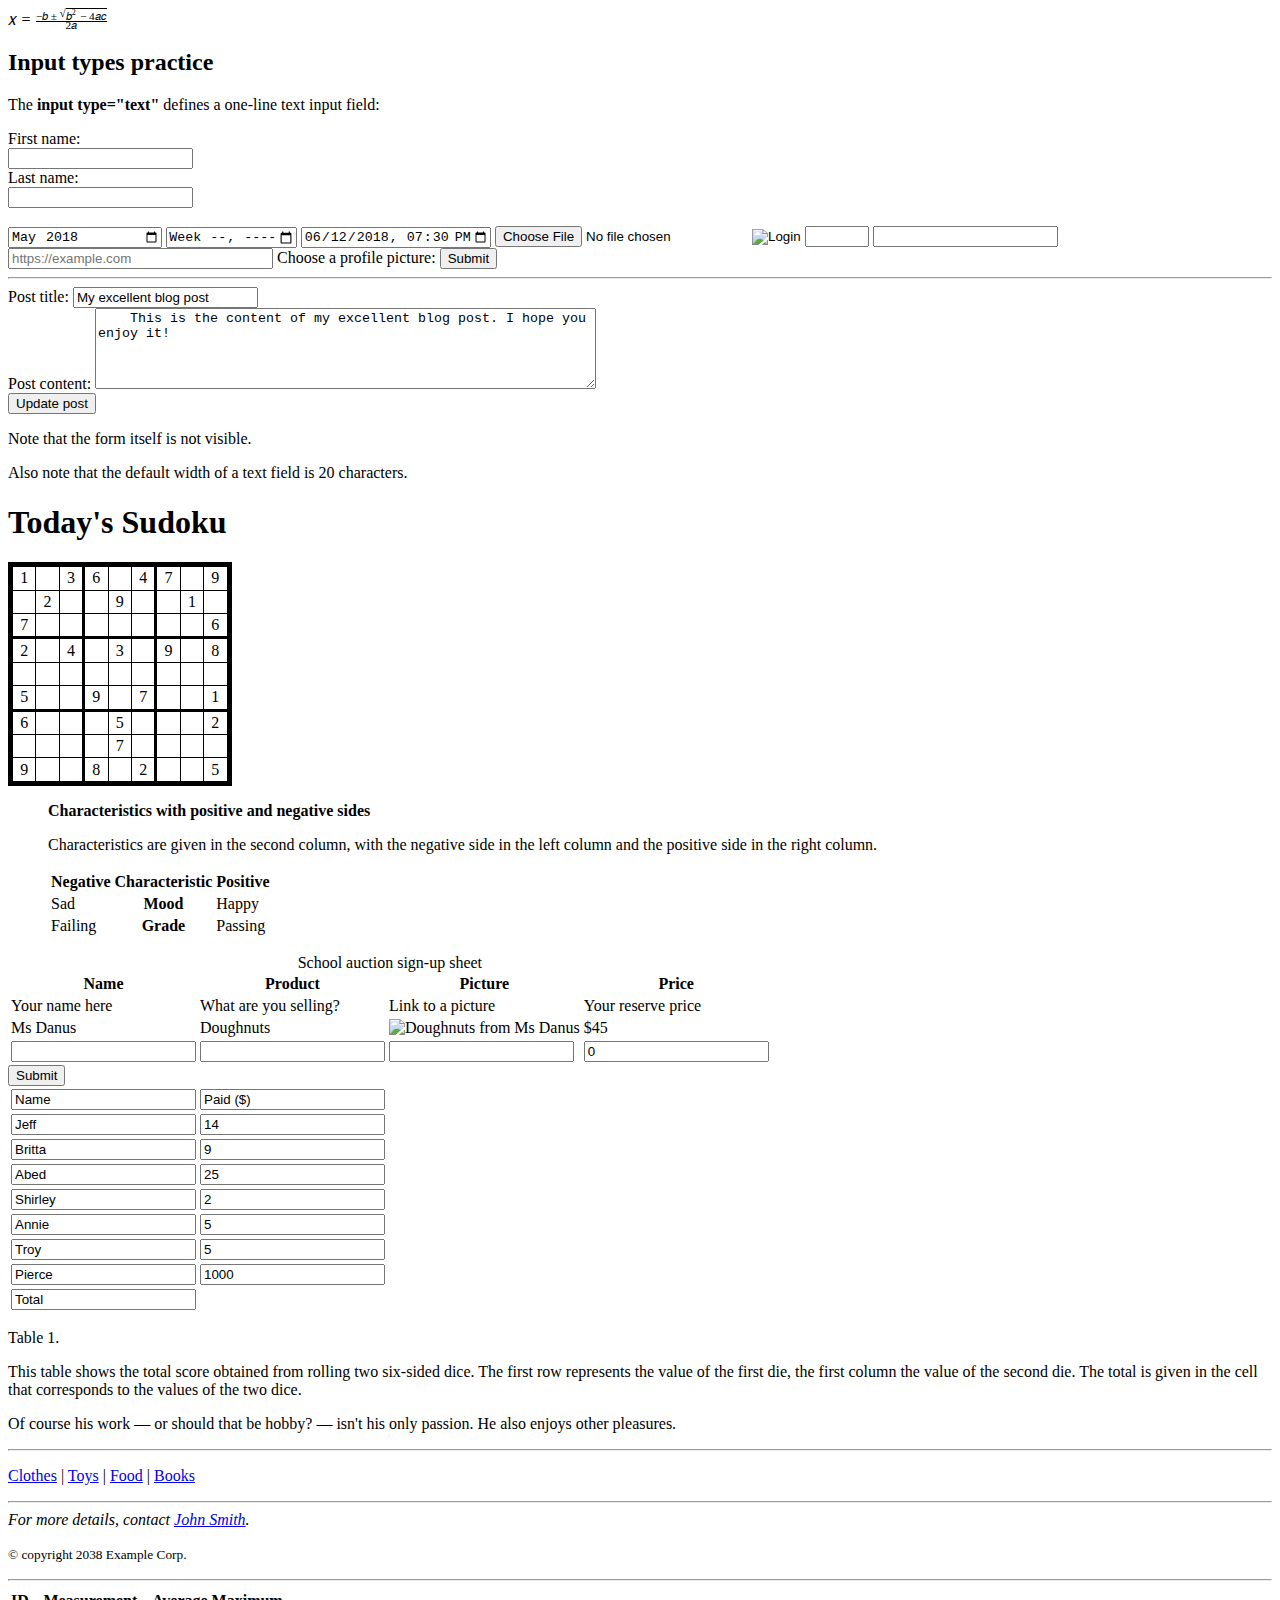
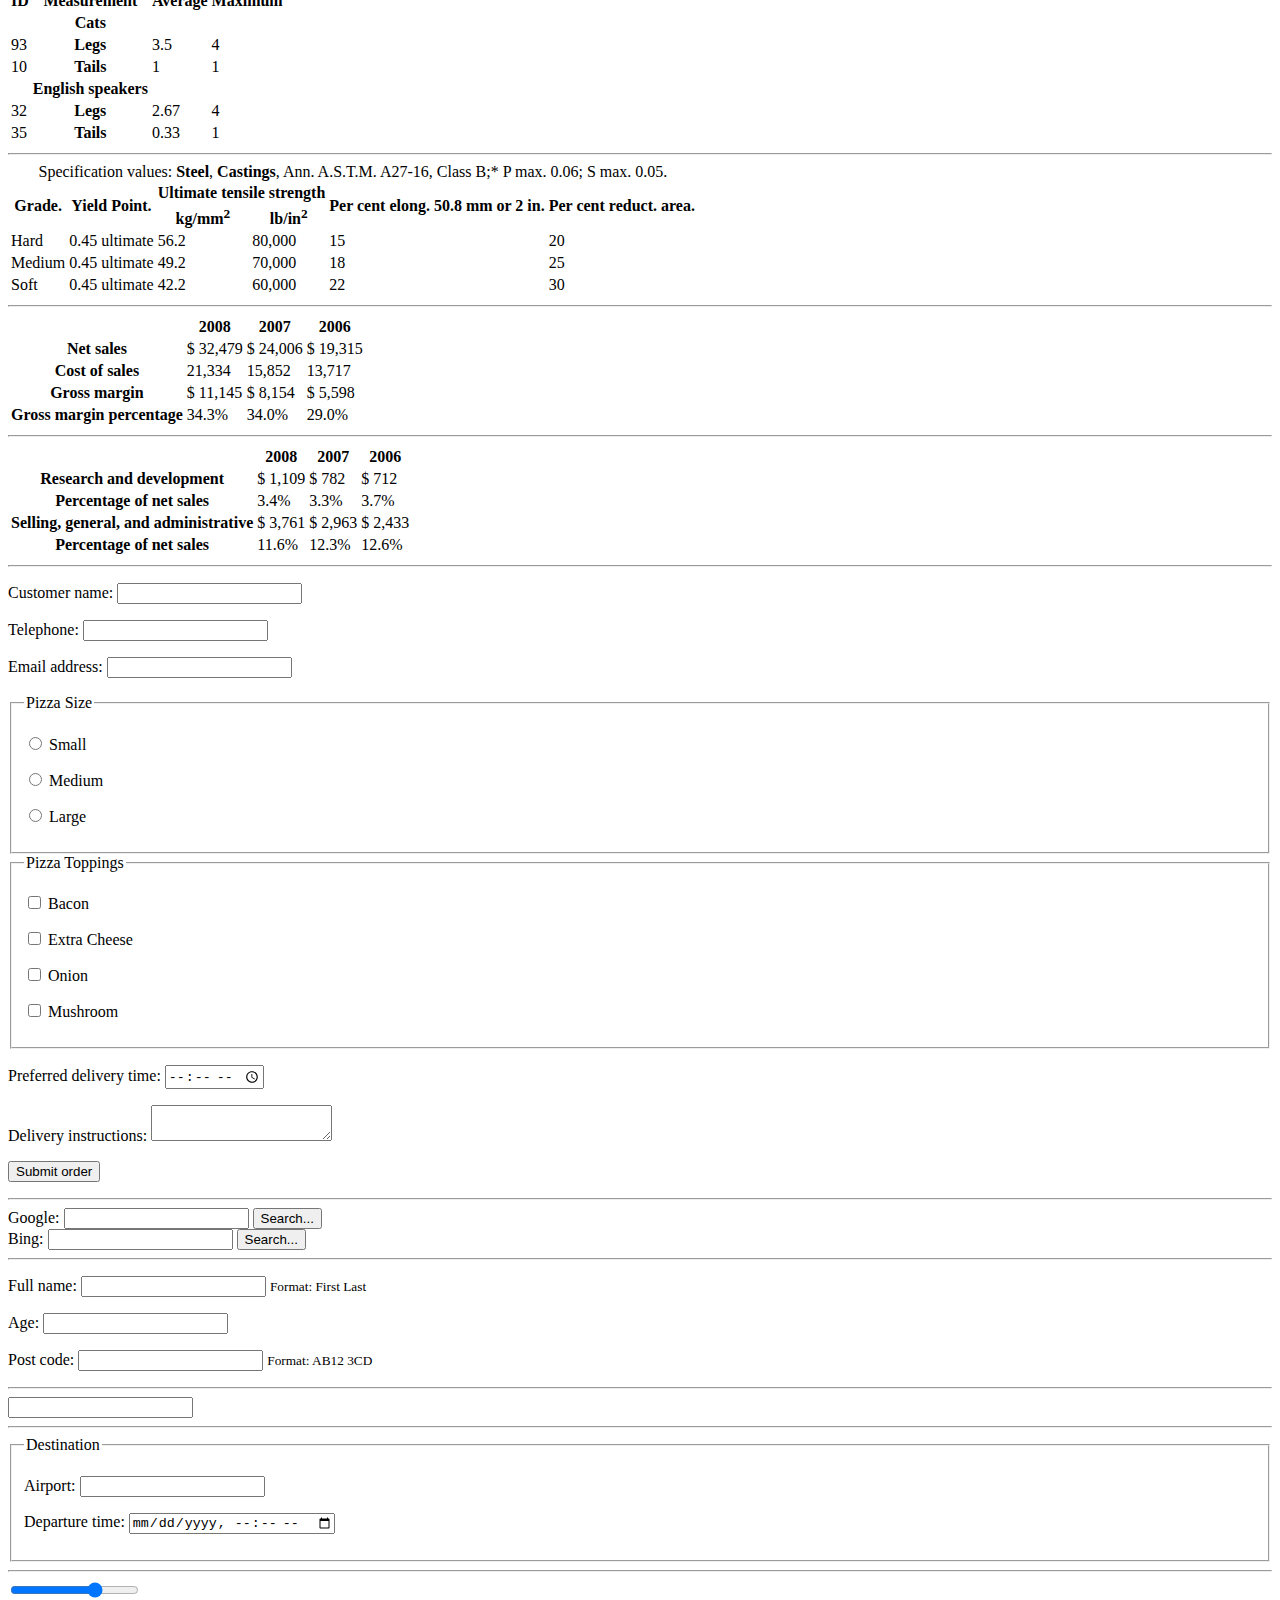
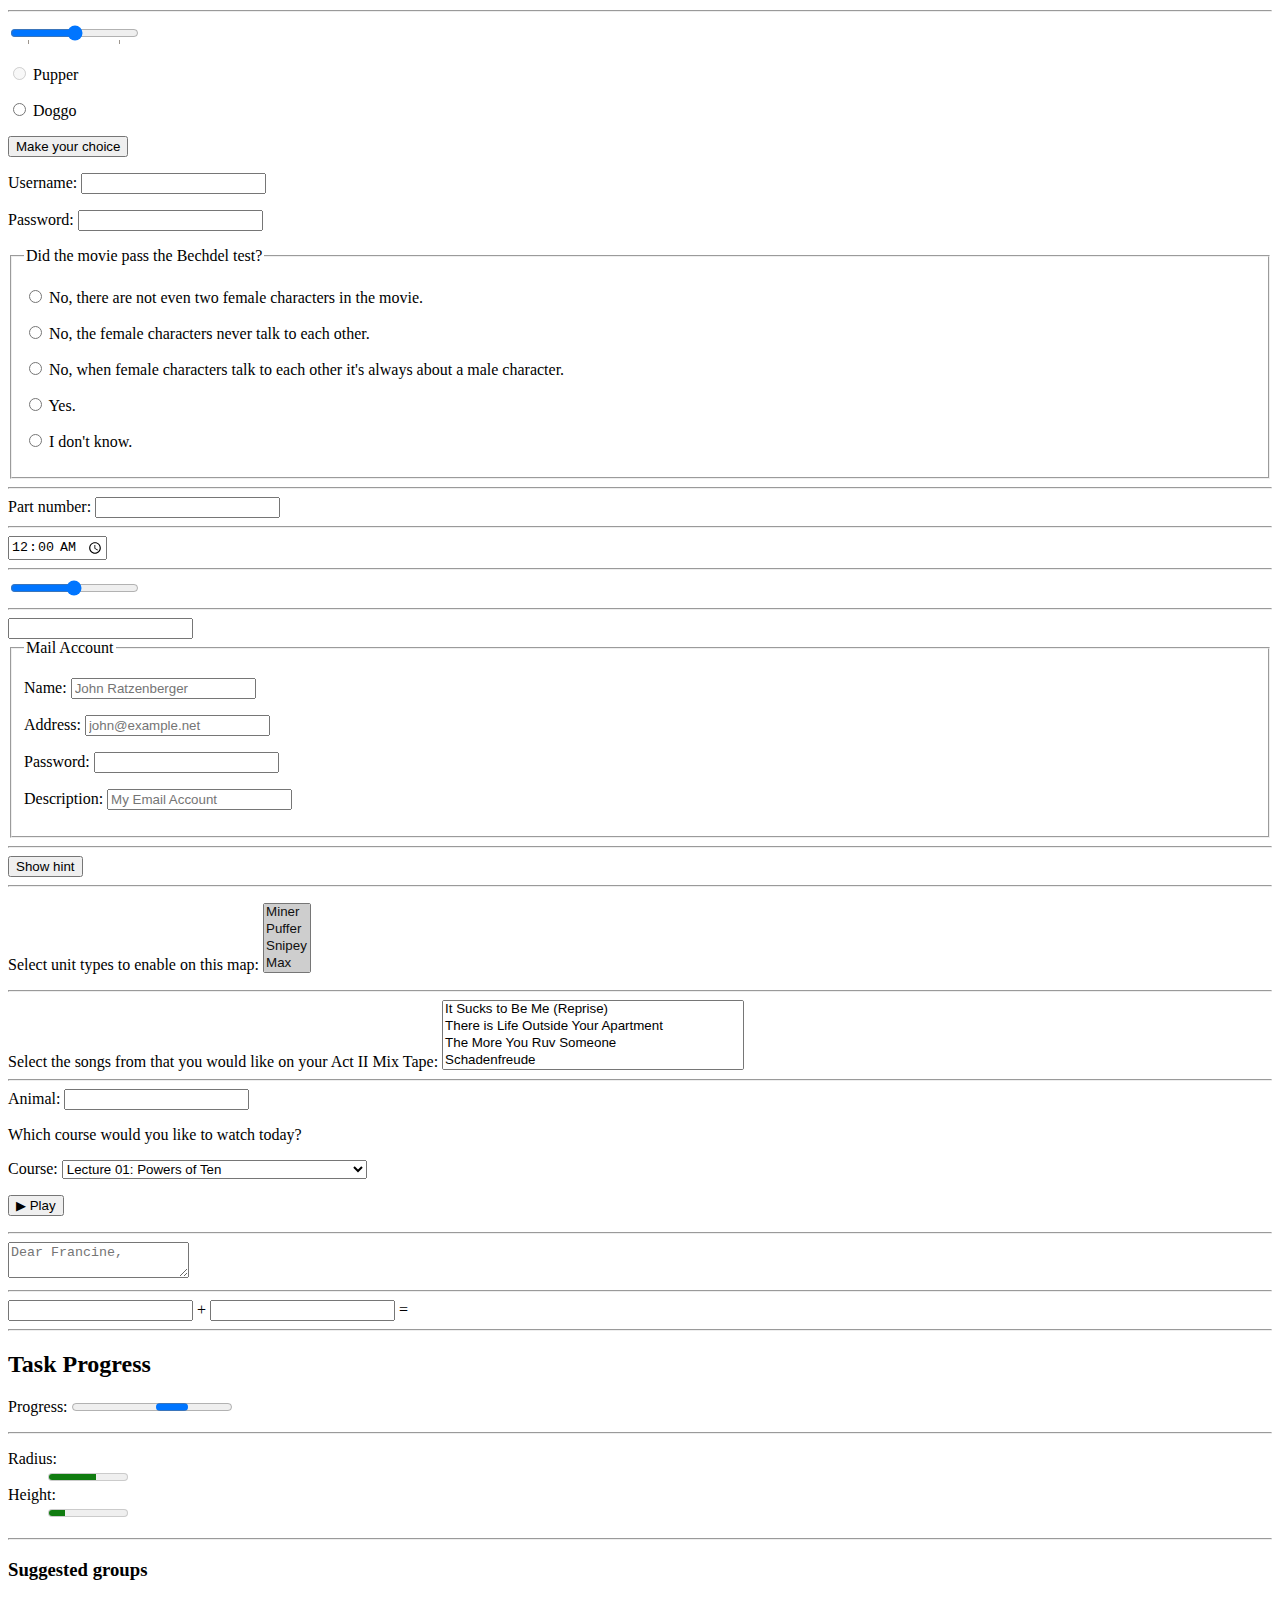
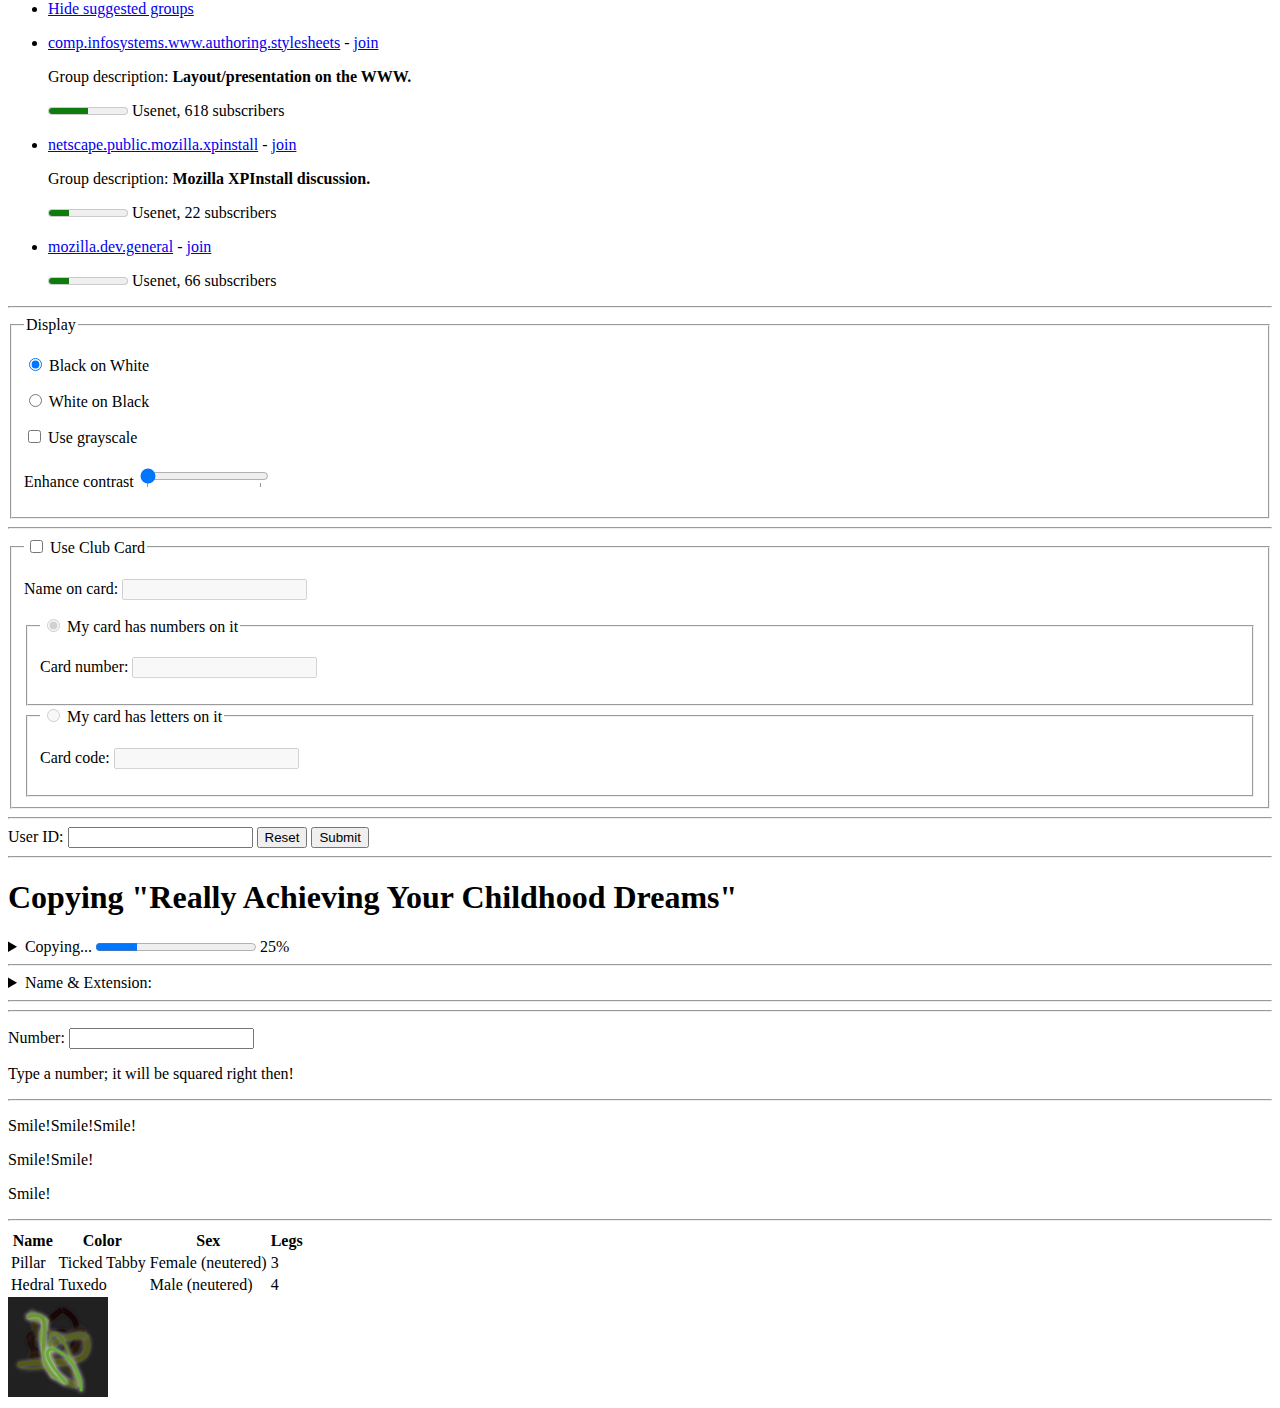
==== commit 1e4d9189: "Add input types" ====
--- a/index.html
+++ b/index.html
@@ -326,6 +326,65 @@
     </math>
     </p>
     </body>
+   <!--Input types-->
+   <body>
+
+    <h2>Input types practice</h2>
+    <p>The <strong>input type="text"</strong> defines a one-line text input field:</p>
+    
+    <form action="/action_page.php">
+      <label for="fname">First name:</label><br>
+      <input type="text" id="fname" name="fname"><br>
+      <label for="lname">Last name:</label><br>
+      <input type="text" id="lname" name="lname"><br><br>
+      <input type="month" id="start" name="start"
+       min="2018-03" value="2018-05">
+       <input type="week" name="week" id="camp-week"
+       min="2018-W18" max="2018-W26" required>
+      <input type="datetime-local" id="meeting-time"
+      name="meeting-time" value="2018-06-12T19:30"
+      min="2018-06-07T00:00" max="2018-06-14T00:00">
+      <input type="file"  id="avatar" name="avatar"  accept="image/png, image/jpeg">
+      <input type="image" id="image" alt="Login"
+       src="/media/examples/login-button.png">    
+      <input type="number" id="tentacles" name="tentacles"
+      min="10" max="100">
+      <input type="tel" id="phone" name="phone"
+       pattern="[0-9]{3}-[0-9]{3}-[0-9]{4}"
+       required>
+       <input type="url" name="url" id="url"
+       placeholder="https://example.com"
+       pattern="https://.*" size="30"
+       required>
+
+      <label for="avatar">Choose a profile picture:</label>
+
+
+      <input type="submit" value="Submit">
+    </form>
+    <HR>
+    <form>
+      <div>
+        <label for="title">Post title:</label>
+        <input type="text" id="title" name="title" value="My excellent blog post">
+      </div>
+      <div>
+        <label for="content">Post content:</label>
+        <textarea id="content" name="content" cols="60" rows="5">
+    This is the content of my excellent blog post. I hope you enjoy it!
+        </textarea>
+      </div>
+      <div>
+        <button type="submit">Update post</button>
+      </div>
+      <input type="hidden" id="postId" name="postId" value="34657">
+    </form>
+    
+    <p>Note that the form itself is not visible.</p>
+    <p>Also note that the default width of a text field is 20 characters.</p>
+    
+  </body>
+
 
  <style>
     #sudoku { border-collapse: collapse; border: solid thick; }
@@ -861,7 +920,18 @@
     </fieldset>
    </fieldset> 
   <hr>
-
+  <form>
+    <div class="controls">
+
+        <label for="id">User ID:</label>
+        <input type="text" id="id" name="id" />
+
+        <input type="reset" value="Reset">
+        <input type="submit" value="Submit">
+
+    </div>
+  </form>
+  <HR>
   <section class="progress window">
     <h1>Copying "Really Achieving Your Childhood Dreams"</h1>
     <details>
@@ -1009,4 +1079,5 @@
 
     </script>
     <hr>
+
 </html>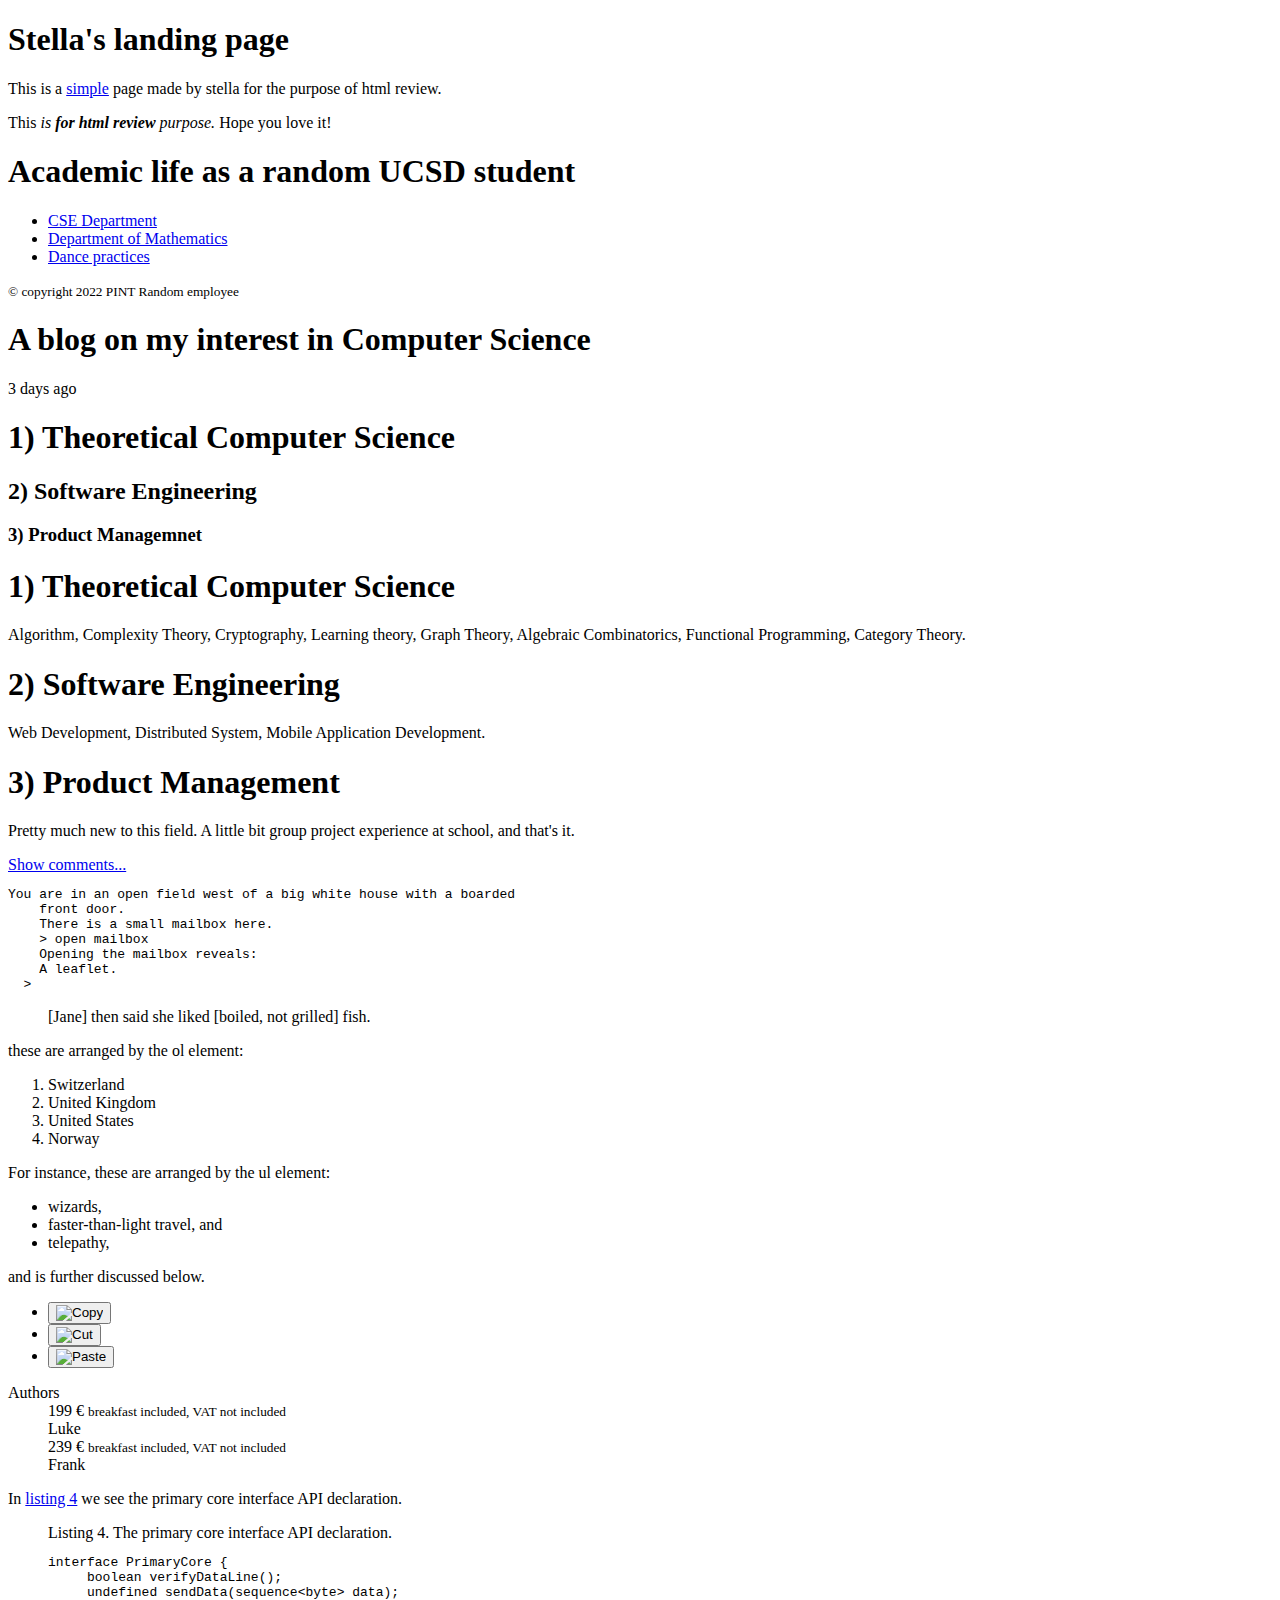
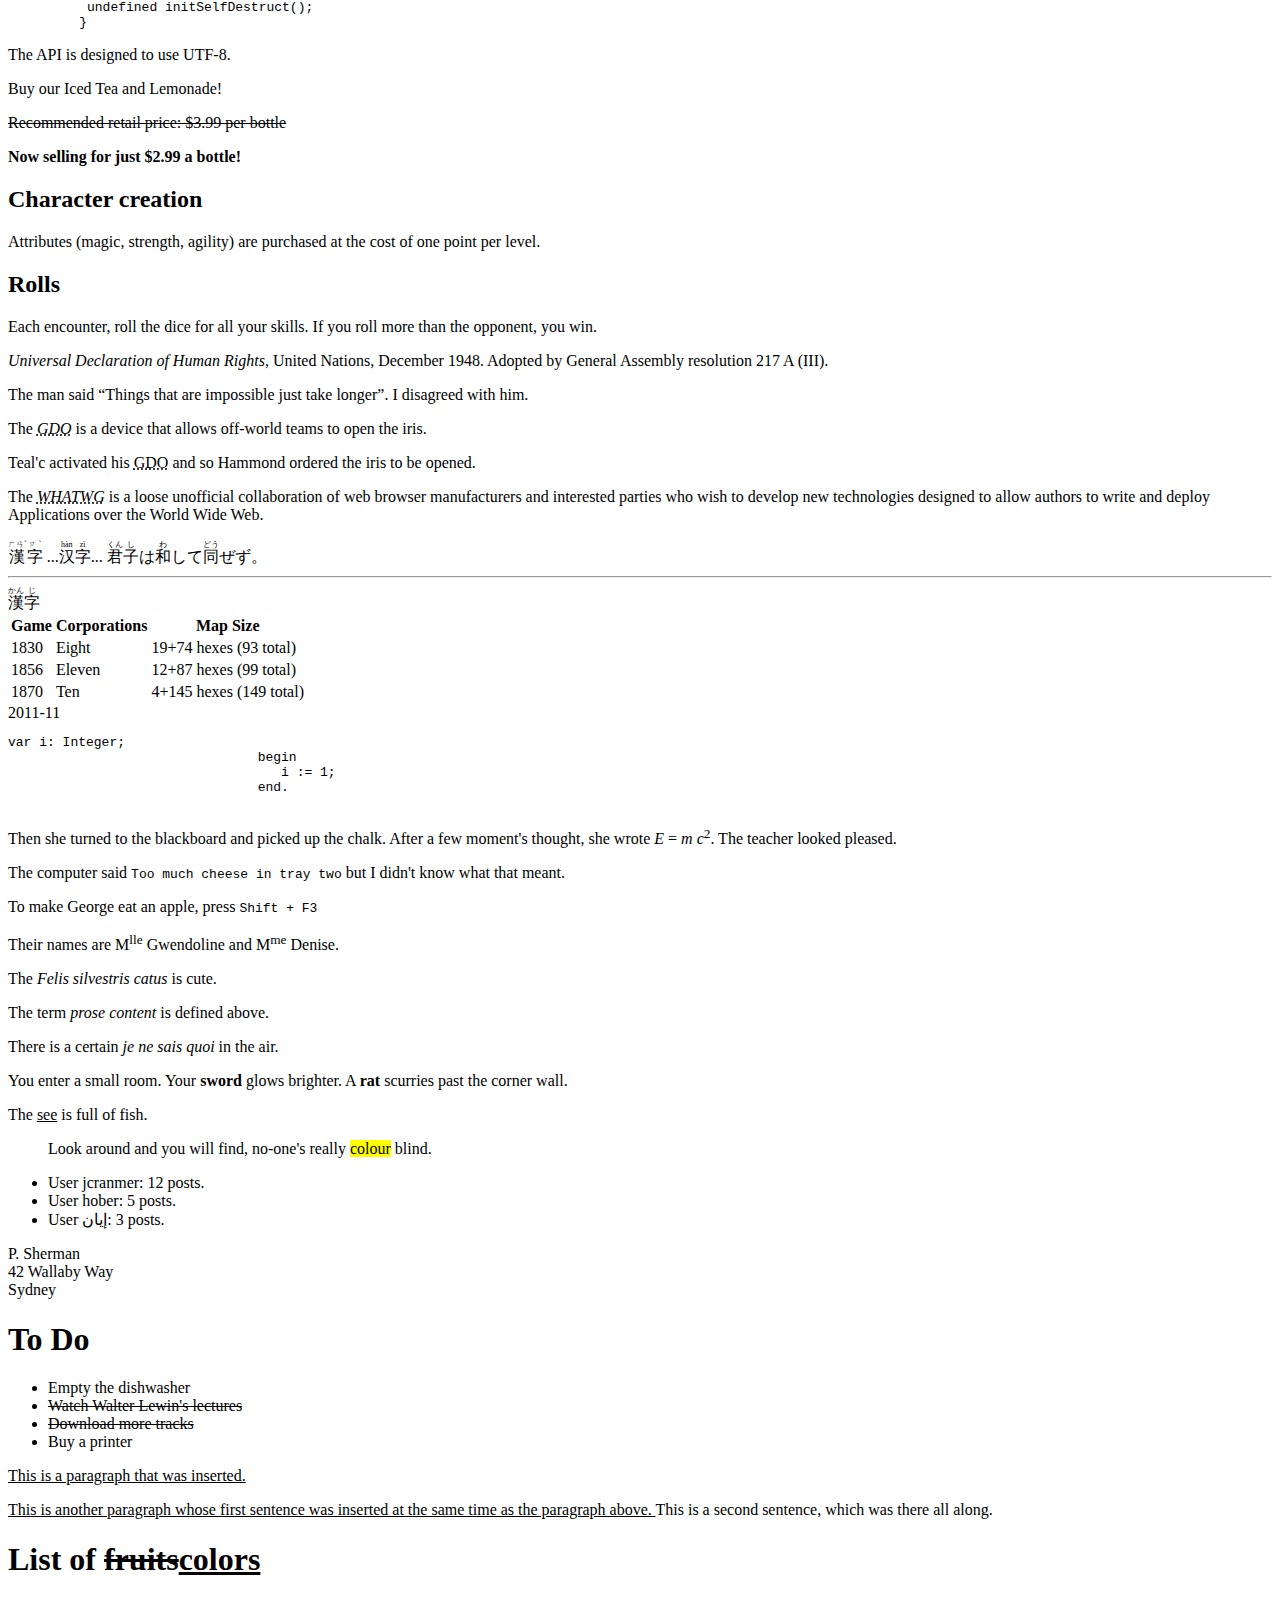
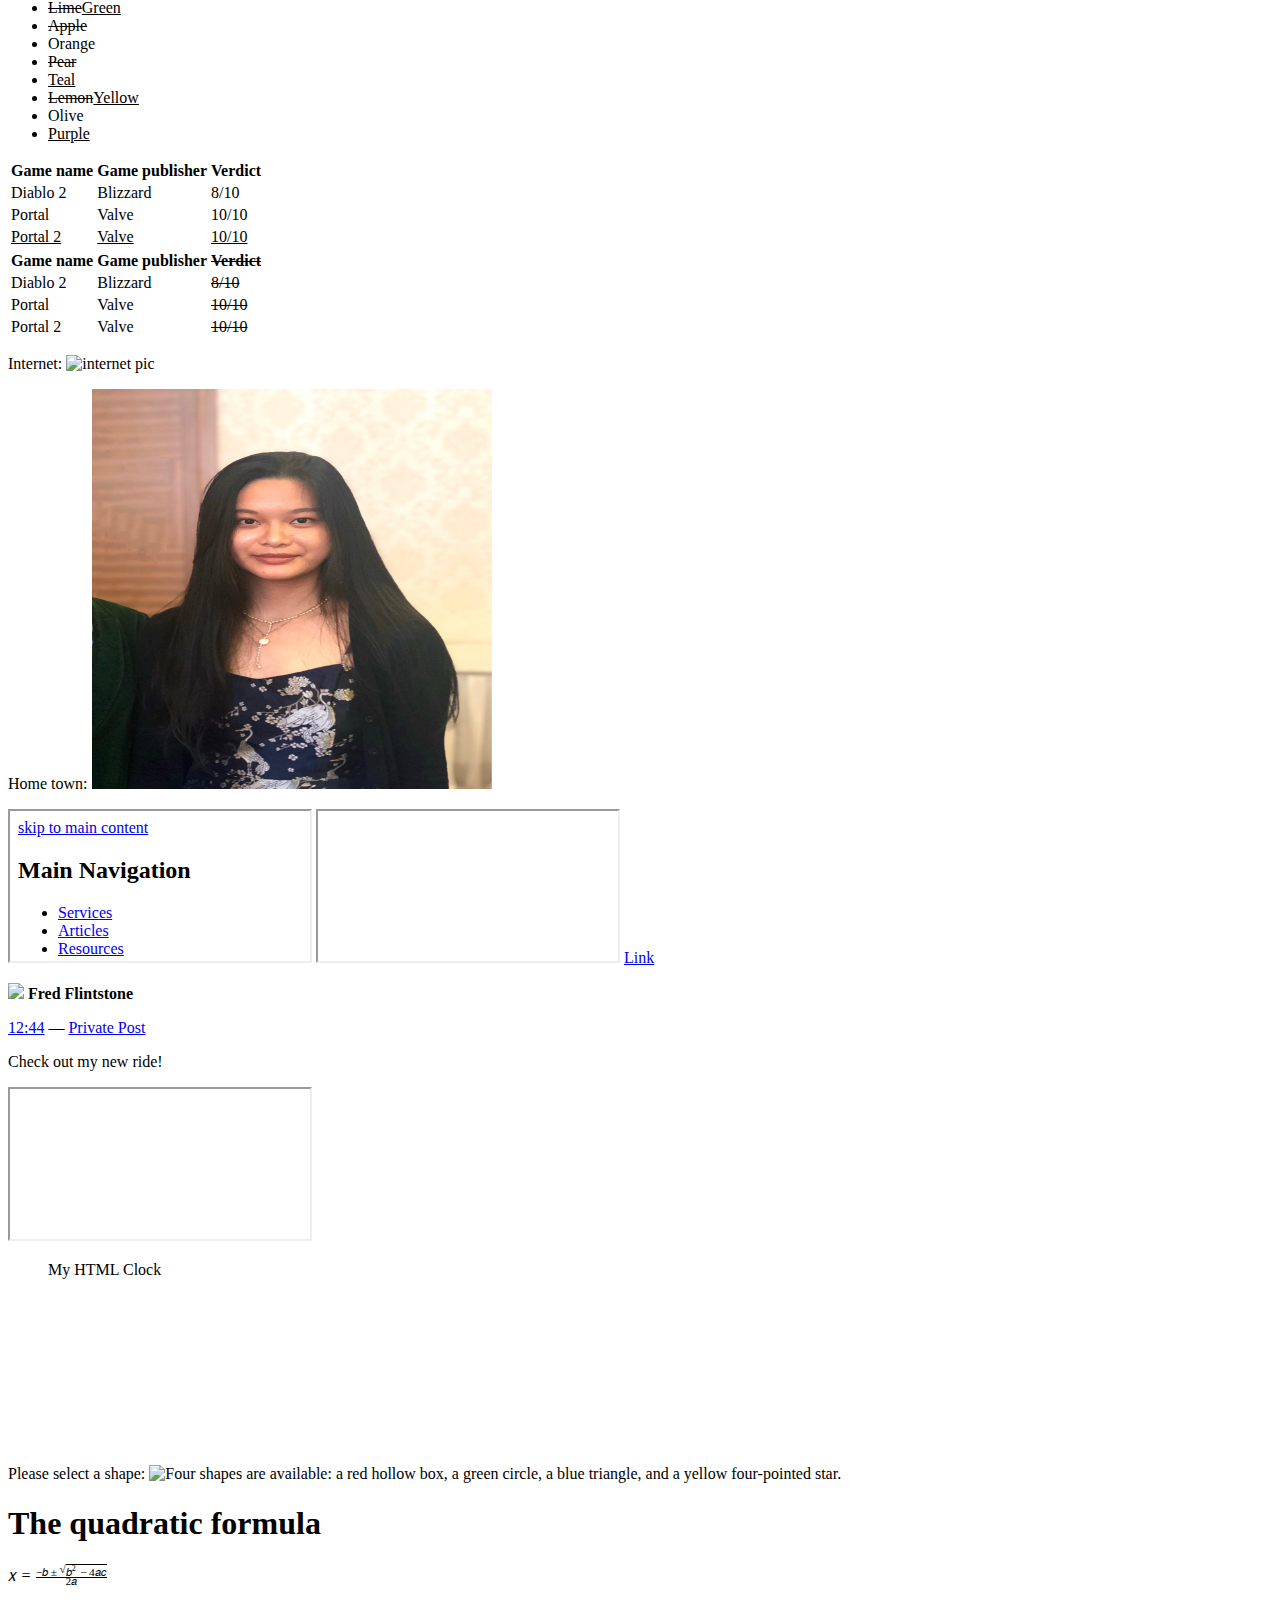
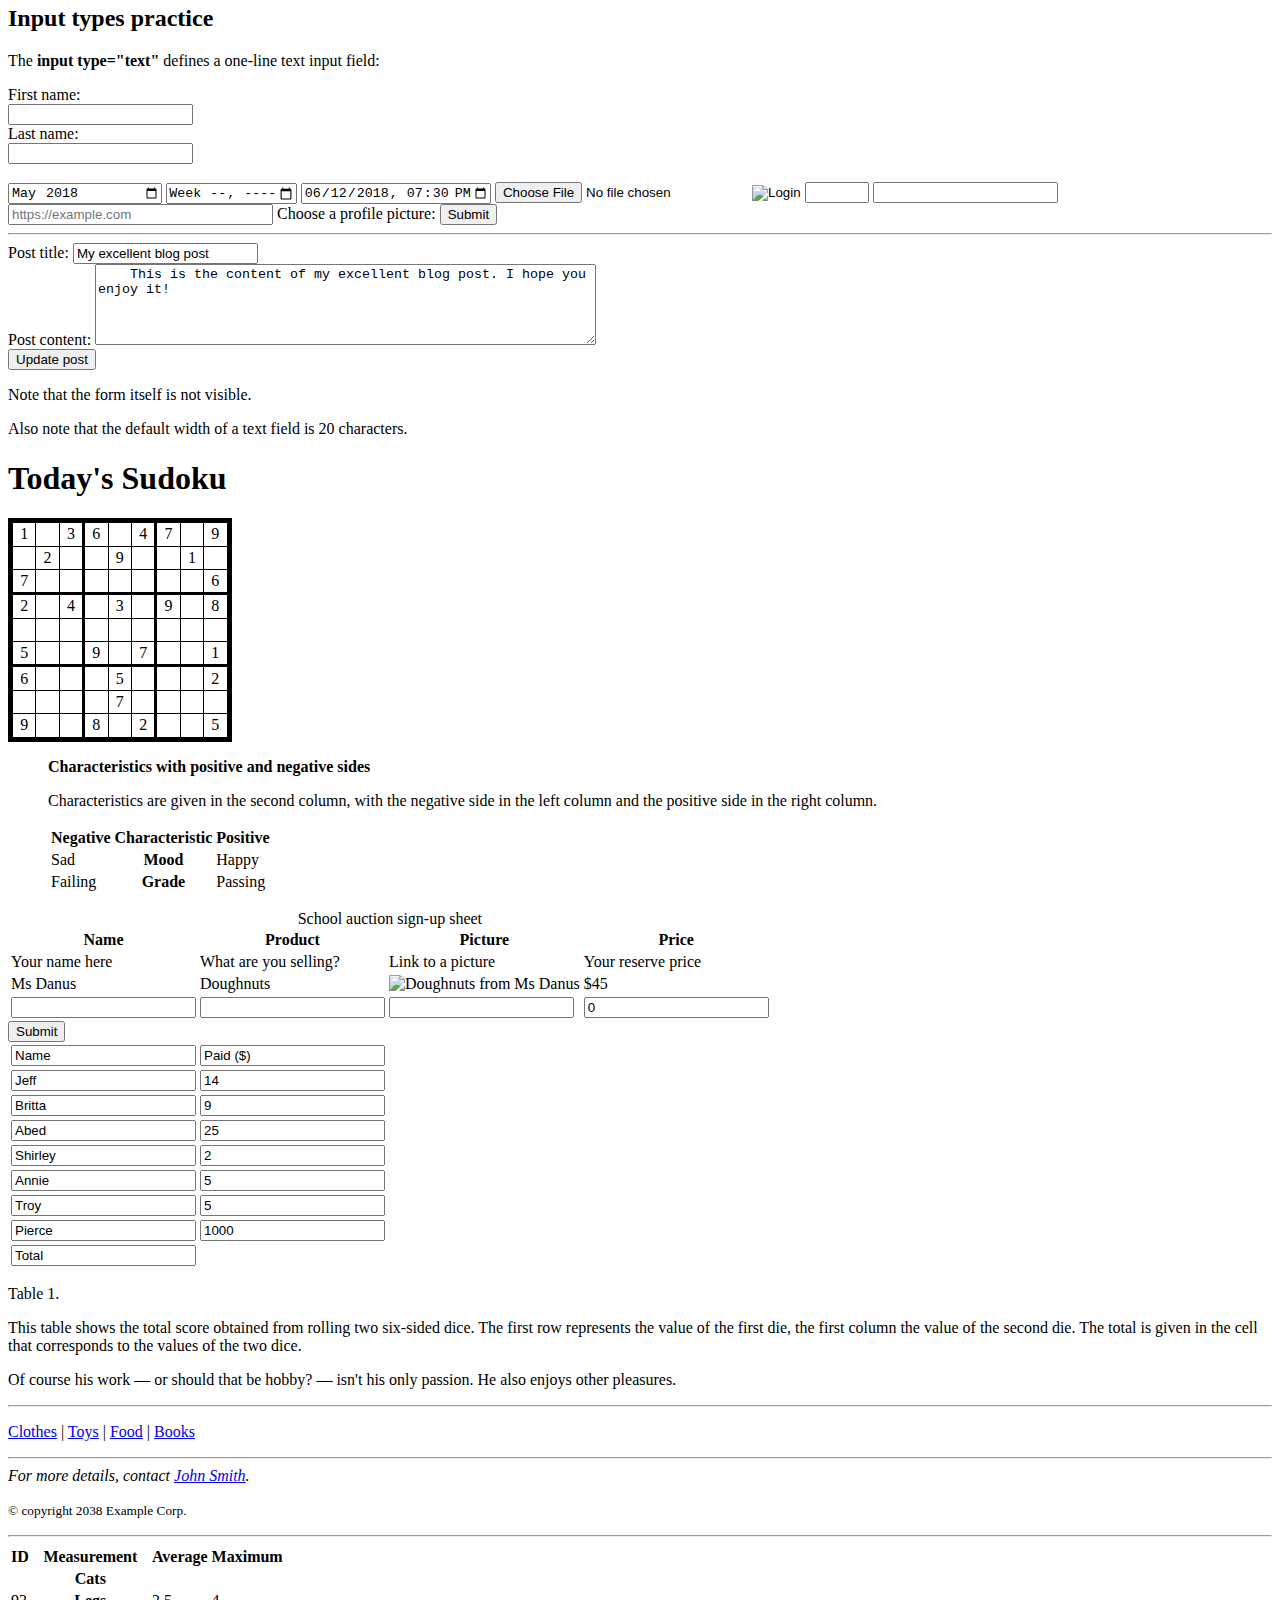
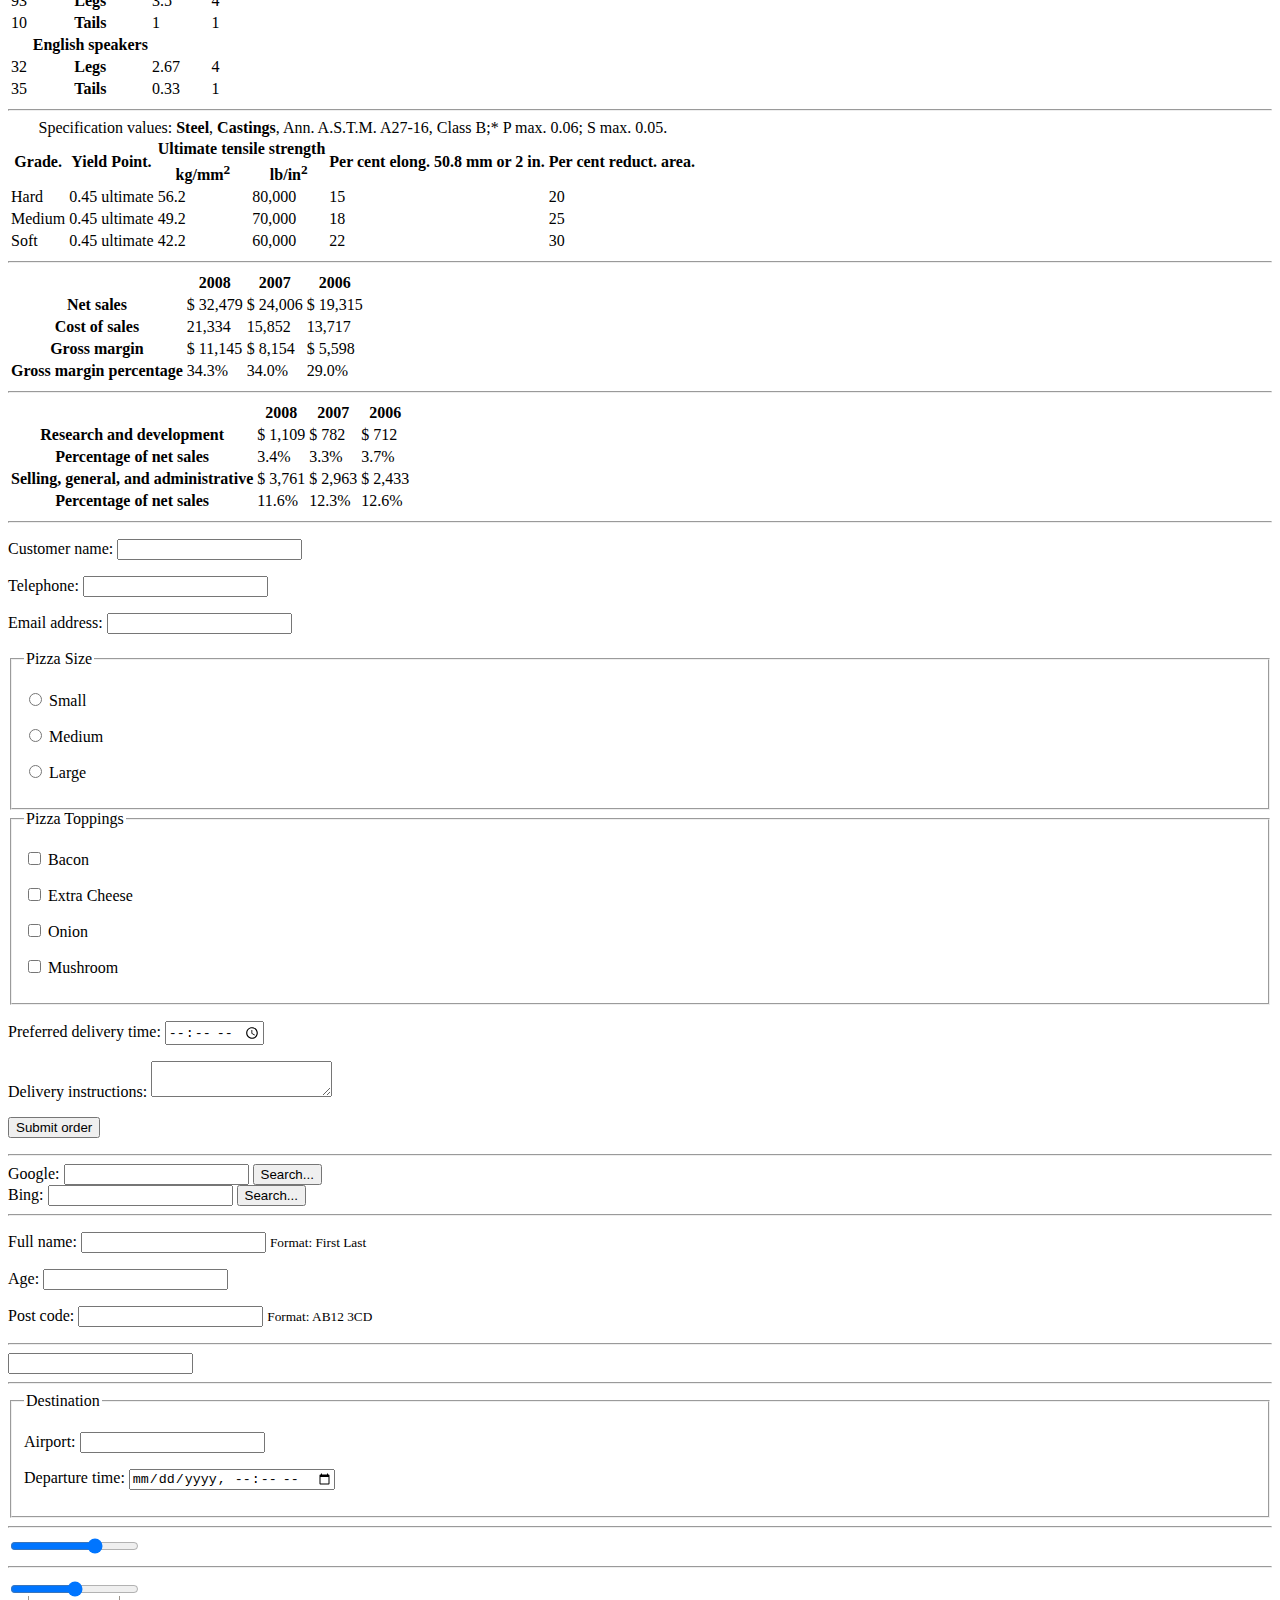
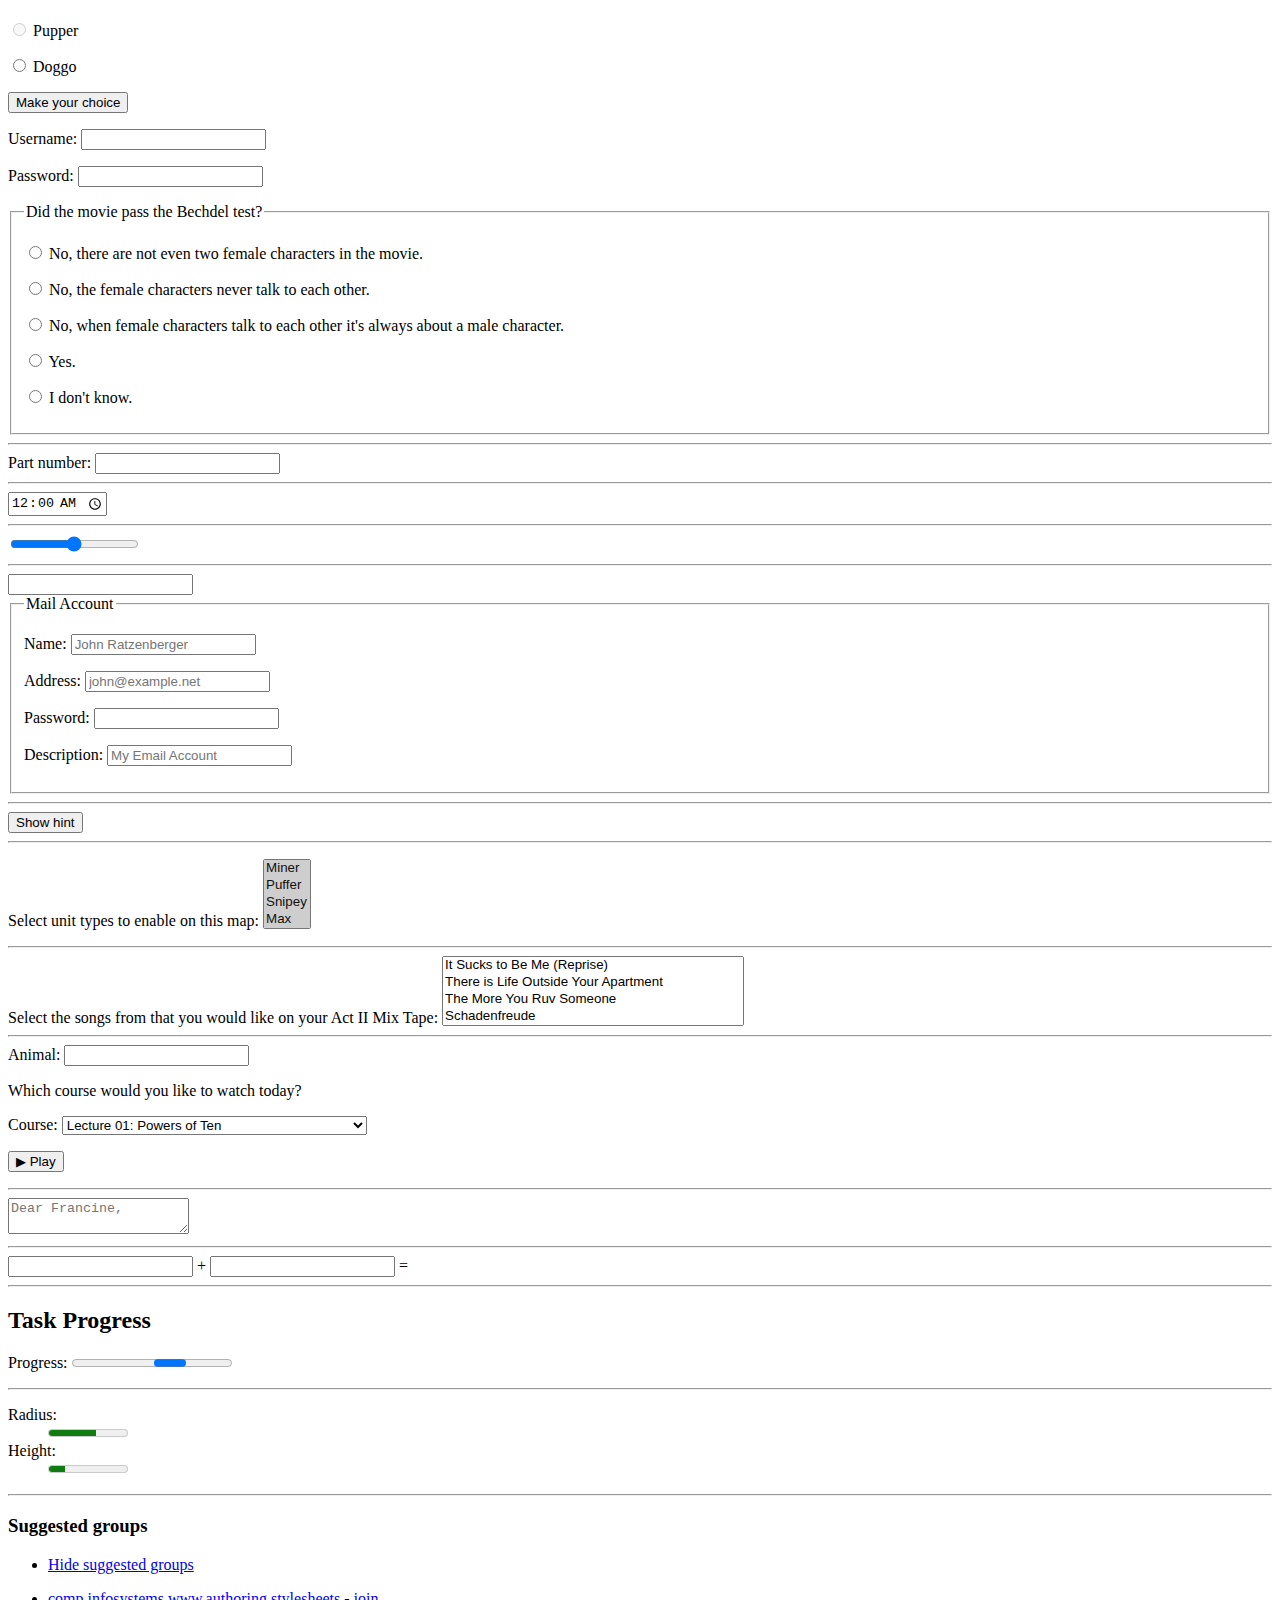
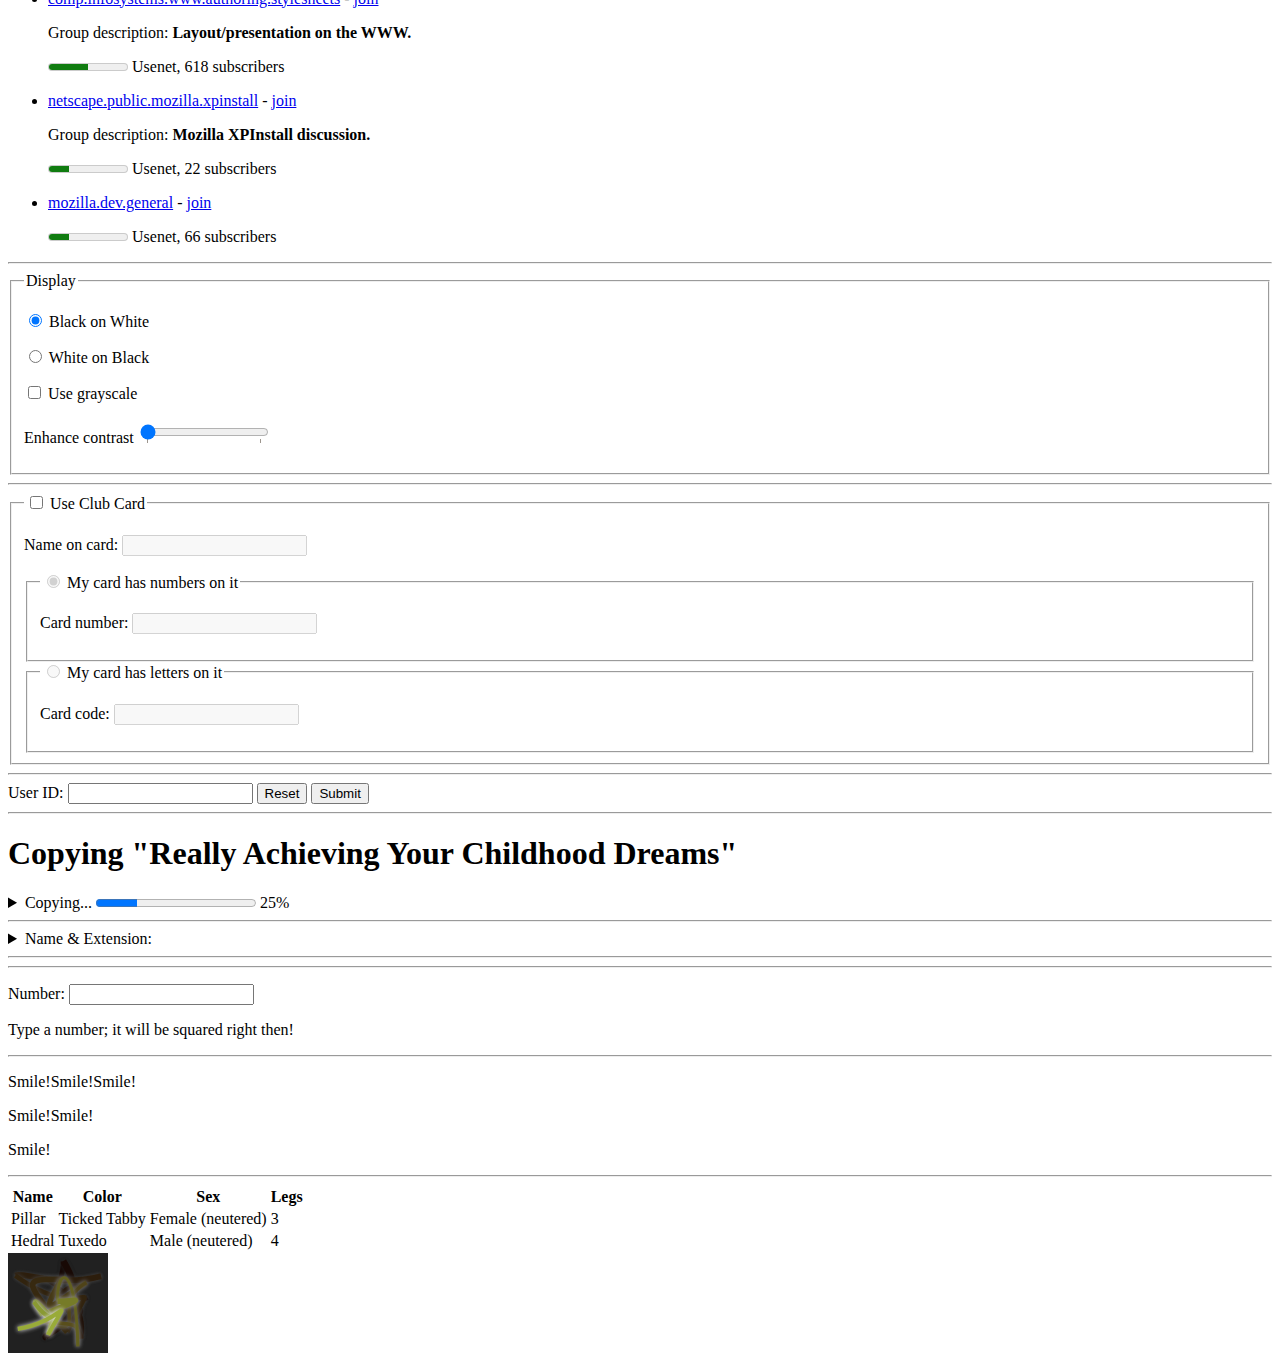
==== commit 26cc97c1: "haha" ====
--- a/index.html
+++ b/index.html
@@ -2,8 +2,7 @@
 <html lang="en">
   <head>
         <title>Stella's landing page</title>
-        <base href="https://www.example.com/news/index.html">
-        <link rel="author's license" href="/about">
+        <!-- <base href="https://www.example.com/news/index.html"> -->
   </head>
 
   <body>
@@ -32,17 +31,12 @@
         <p><time itemprop="datePublished" datetime="2022-06-21">3 days ago</time></p>
         <link itemprop="url" href="?comments=0">
     </header>
-    <address>
-        <a href="../People/Raggett/">Stella Zhang</a>,
-        <a href="../People/Arnaud/">Kanye West</a>,
-        contact persons for the <a href="Activity">UCSD CSE Department</a>
-    </address>
+
     <hgroup>
-     <h3>1) Theoretical Computer Science</h3>
-     <h3>2) Software Engineering</h3>
+     <h1>1) Theoretical Computer Science</h1>
+     <h2>2) Software Engineering</h2>
      <h3>3) Product Managemnet</h3>
     </hgroup>
-    <p>My interest mostly span the field of the above three.</p>
     <section>
      <h1>1) Theoretical Computer Science</h1>
      <p>Algorithm, Complexity Theory, Cryptography, Learning theory, Graph Theory, Algebraic Combinatorics, Functional Programming, Category Theory.</p>
@@ -55,6 +49,7 @@
         <h1>3) Product Management</h1>
         <p>Pretty much new to this field. A little bit group project experience at school, and that's it.</p>
     </section>
+
     <footer>
         <a itemprop="discussionUrl" href="?comments=1">Show comments...</a>
     </footer>
@@ -69,7 +64,7 @@
   ></samp></pre>
 
   <blockquote>
-        <p>[Jane] then said she liked [...] fish.</p>
+        <p>[Jane] then said she liked [boiled, not grilled] fish.</p>
   </blockquote>
 
   <p>these are arranged by the ol element:</p>
@@ -257,11 +252,11 @@
 
                <source src='video.mp4' type='video/mp4; codecs="avc1.42E01E, mp4a.40.2"'>
 
-               <p>Home town: <img src="https://image.shutterstock.com/image-photo/hand-touching-screen-icon-throw-260nw-696395281.jpg" alt ="internet pic" width="700" height="400"></p>
-               <p>Home town: <img src="../imgs/you.png" width="400" height="400"></p>
+               <p>Internet: <img src="https://image.shutterstock.com/image-photo/hand-touching-screen-icon-throw-260nw-696395281.jpg" alt ="internet pic" width="700" height="400"></p>
+               <p>Home town: <img src="./imgs/you.png" width="400" height="400"></p>
         
 
-               <iframe sandbox="allow-same-origin allow-forms" src=B></iframe>
+               <iframe sandbox="allow-same-origin allow-forms" src="test.html"></iframe>
                <iframe sandbox="allow-scripts" src=C></iframe>
                <a href=D>Link</a>
                <article>
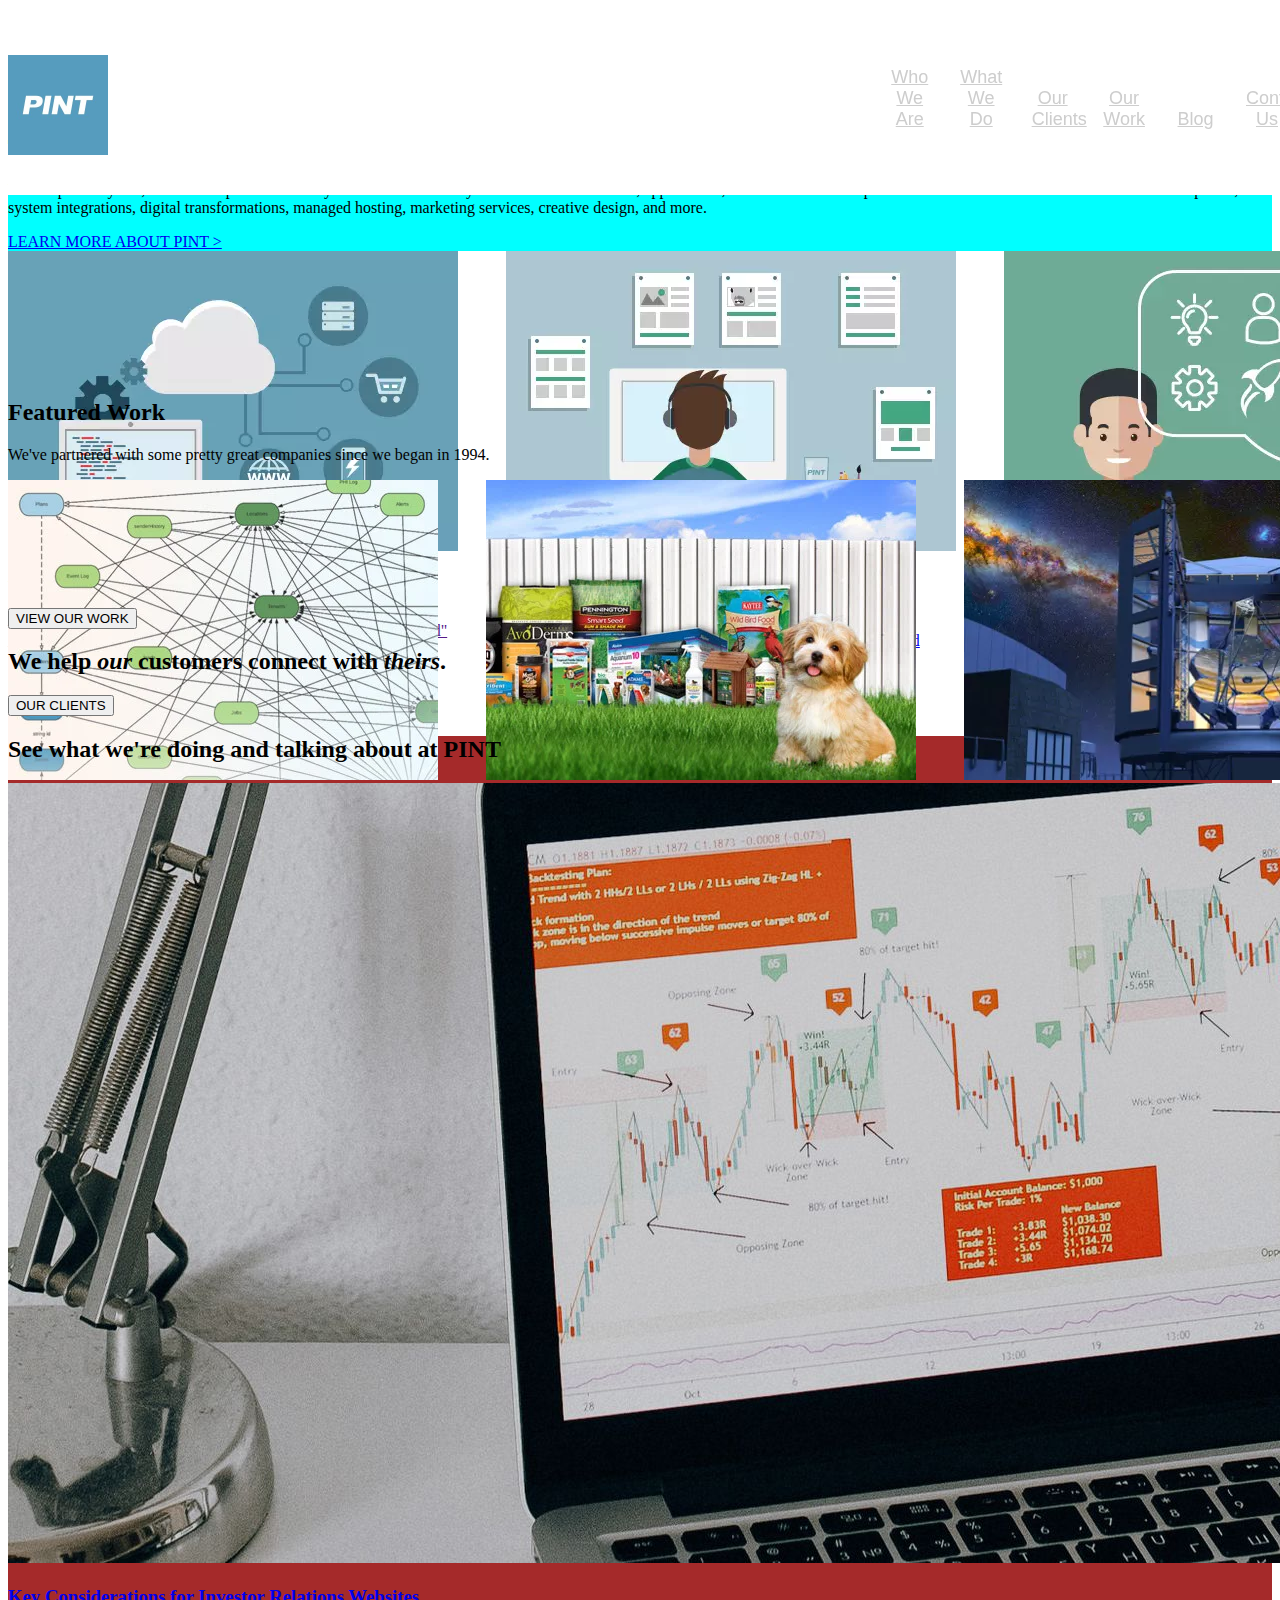
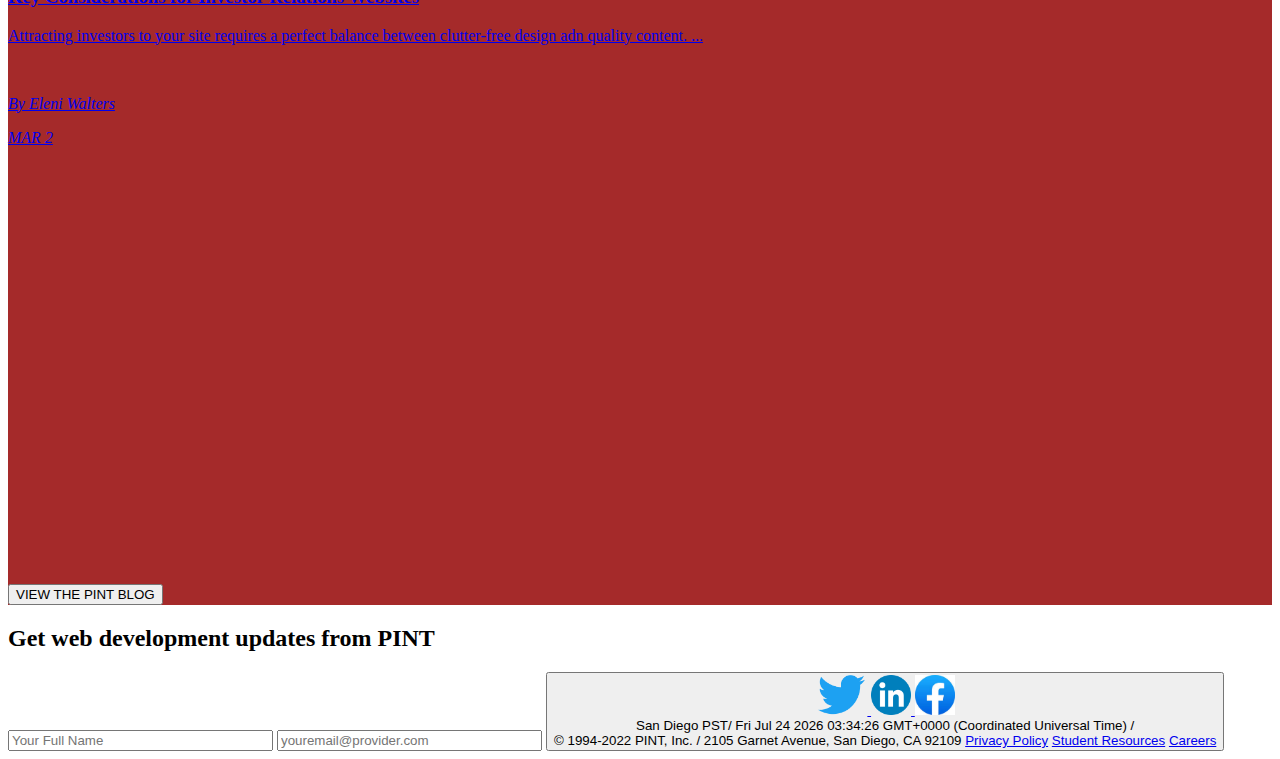
==== commit 1edeae1e: "add css to pint's website" ====
--- a/index.html
+++ b/index.html
@@ -1,1078 +1,298 @@
 <!DOCTYPE html>
 <html lang="en">
-  <head>
-        <title>Stella's landing page</title>
-        <!-- <base href="https://www.example.com/news/index.html"> -->
-  </head>
-
-  <body>
-      <meta charset="utf-8">
-      <meta name="keywords" content="PINT, Stella, Intern, Software dev">
-      <h1>Stella's landing page</h1>
-      <p>This is a <a href="demo.html">simple</a> page made by stella for the purpose of html review.</p>
-      <p>This <em>is <strong>for html review</strong> purpose.</em> Hope you love it!</p>
-      
-      <h1>Academic life as a random UCSD student</h1>
-      <nav>
-      <ul>
-        <li><a href="/">CSE Department</a></li>
-        <li><a href="/events">Department of Mathematics</a></li>
-        <li><a href="/events">Dance practices</a></li>
-      </ul>
-      </nav>
-      <footer>
-      <p><small>© copyright 2022 PINT Random employee</small></p>
-      </footer>
-  </body>
-
-  <article>
-    <header>
-        <h1 itemprop="headline">A blog on my interest in Computer Science</h1>
-        <p><time itemprop="datePublished" datetime="2022-06-21">3 days ago</time></p>
-        <link itemprop="url" href="?comments=0">
+<head>
+    <meta charset="UTF-8">
+    <meta http-equiv="X-UA-Compatible" content="IE=edge">
+    <meta name="viewport" content="width=device-width, initial-scale=1.0">
+    <title>San Diego Web Development and Digital Consulting Agency</title>
+    <link rel='Icon' href="./imgs/pint.jfif">
+    <link rel="stylesheet" href="style.css">
+</head>
+<body>
+    <header class="mainsection" id="mainsection">
+        <nav class="navbar">
+            <div class="max-width">
+                <div class="logo">
+                    <a href="#"><img src="/imgs/pint.jfif" alt="pint-logo" height="100" weight="100"></a>   
+                </div>         
+                <ul class="menu">
+                    <li>
+                        <a href="https://www.pint.com/who-we-are">Who We Are</a>
+                    </li>
+                    <li>
+                        <a href="https://www.pint.com/what-we-do">What We Do</a>
+                    </li>
+                    <li>
+                        <a href="https://www.pint.com/our-clients">Our Clients</a>
+                    </li>
+                    <li>
+                        <a href="https://www.pint.com/our-work">Our Work</a>
+                    </li>
+                    <li>
+                        <a href="https://blog.pint.com/?_gl=1*5c7e0v*_ga*OTcxMDU1MzUxLjE2NTU3NDc3ODA.*_ga_PMWH654CDC*MTY1NjM2NjYzMi41LjEuMTY1NjM2OTU2MC4w">Blog</a>
+                    </li>
+                    <li>
+                        <a href="https://www.pint.com/contact?_gl=1*eil9pj*_ga*OTcxMDU1MzUxLjE2NTU3NDc3ODA.*_ga_PMWH654CDC*MTY1NjM2NjYzMi41LjEuMTY1NjM2OTU2Ni4w">Contact Us</a>
+                    </li>
+                </ul>
+            </div>
+        </nav>
     </header>
-
-    <hgroup>
-     <h1>1) Theoretical Computer Science</h1>
-     <h2>2) Software Engineering</h2>
-     <h3>3) Product Managemnet</h3>
-    </hgroup>
-    <section>
-     <h1>1) Theoretical Computer Science</h1>
-     <p>Algorithm, Complexity Theory, Cryptography, Learning theory, Graph Theory, Algebraic Combinatorics, Functional Programming, Category Theory.</p>
-    </section>
-    <section>
-     <h1>2) Software Engineering</h1>
-     <p>Web Development, Distributed System, Mobile Application Development.</p>
-    </section>
-    <section>
-        <h1>3) Product Management</h1>
-        <p>Pretty much new to this field. A little bit group project experience at school, and that's it.</p>
-    </section>
-
+    <main>
+        <section  class="mainsection" id="mainsection">
+            <h1>
+                San Diego-based, full-service web development and digital consulting agency.
+            </h1>
+            <a href="https://www.pint.com/contact" id="get-in-touch">GET IN TOUCH</a>
+        </section>
+        <section class="section-2" id="section-2">
+            <h2>
+                Trust PINT to solve your web challenge.
+            </h2>
+            <p>
+                For the past 24 years, we have helped a wide array of customers in many industries build websites, applications, and software. 
+                Our expertise includes front-end and back-end web development, system integrations, digital transformations, managed hosting, marketing services, creative design, and more.
+            </p>
+            <a href="https://www.pint.com/who-we-are">LEARN MORE ABOUT PINT ></a>
+        </section>
+
+        <section class="grid-wrapper">
+            <!--this section we will have the 4 cards to display the 4 main displines-->
+           
+                <a href="">
+                    <picture>
+                        <source src="/imgs/pint-wev-dev.webp">
+                        <img src="/imgs/pint-web-dev.webp" alt="Laptop with code on screen connecting to cloud services">
+                    </picture>
+                    <div>
+                        <h2>Web Development</h2>
+                        <p>We bring digital experiences to life using technologies "handpicked" to work best for our partners and their digital projects
+                        </p>
+                        OUR WEB DEVELOPMENT SERVICES >
+                    </div>
+                </a>
+             <a href="https://www.pint.com/what-we-do#ux-web-design">
+                <picture>
+                    <img src="./imgs/pint-web-design.webp" alt="design">
+                </picture>
+                <span>
+                    <h3>UX & Web Design</h3>
+                    <p>
+                        We work with organizations to understand their users, identify problems, and design effective solutions that are both usable and beautiful.
+                    </p>
+                    OUR WEB DESIGN SERVICES >
+                </span>
+            </a>
+    
+            <div>
+             <a href="https://www.pint.com/what-we-do#technical-consulting">
+                <picture>
+                    <img src="imgs/pint-tech-consulting.webp" alt="tech-consulting">
+                </picture>
+                <h3>Technical Consulting</h3>
+                <P>
+                    We pffer our expertise to help organizations make techinical choices that are right for them - now and in the future.
+                </P>
+                OUR TECHNICAL CONSULTING SERVICES >
+            </a>
+            </div>
+       
+            <div>
+            <a href="https://www.pint.com/what-we-do#marketing">
+                    <picture>
+                        <img src="imgs/pint-marketing.webp" alt="marketing">
+                    </picture>
+                    <h3>Marketing</h3>
+                    <p>
+                        We help our partners leverage their digital precenses for maximum impact by engaing the right people with information in the right places.
+                    </p>
+                    OUT MARKETING SERVICES >
+            </a>
+            </div>
+           
+        </section>
+    
+        <section>
+            <h2>
+                Featured Work 
+            </h2>
+            <P>
+                We've partnered with some pretty great companies since we began in 1994.
+            </P>
+            <div class="grid-wrapper-featured" id="grid-wrapper-featured">
+                <a href="https://www.pint.com/our-work/coopervision">
+                    <picture>
+                        <img src="imgs/coopervision.webp" alt="coopervision">
+                    </picture>
+                    <h3>CooperVision</h3>
+                    <p>Software Development</p>
+                </a>
+                <a href="https://www.pint.com/our-work/central-garden-and-pet">
+                    <picture>
+                        <img src="imgs/central.webp" alt="central-garden-and-pet">
+                    </picture>
+                    <h3>Central Garden & Pet</h3>
+                    <p>B2B Distributor Portals</p>
+                </a>
+                <a href="https://www.pint.com/our-work/quartus-engineering">
+                    <picture>
+                        <img src="imgs/quartus.webp" alt="quartus">
+                    </picture>
+                    <h3>Quartus Engineering</h3>
+                    <p>End-User Discovery & Redesign</p>
+                </a>
+            </div>
+            <button onclick="window.location.href = 'https://www.pint.com/our-work'"> VIEW OUR WORK </button>
+    
+        </section>
+    
+        <section>
+            <h2>
+                We help <i>our</i> customers connect with <i>theirs</i>.
+            </h2> 
+            <button onclick="window.location.href = 'https://www.pint.com/our-clients'"> OUR CLIENTS </button>
+    
+        </section>
+    
+        <section class="blog" id="blog">
+            <h2>See what we're doing and talking about at PINT </h2>
+            <div class="grid-wrapper-blog" id="grid-wrapper-blog">
+                <div>
+                    <a href="https://blog.pint.com/key-considerations-investor-relations-pages/">
+                        <picture>
+                            <img src="imgs/key-considerations-for-investor-relations-websites-img.jpg" alt="key-consideration">
+                        </picture>
+                        <h3>Key Considerations for Investor Relations Websites</h3>
+                        <p>Attracting investors to your site requires a perfect balance between clutter-free design adn quality content. ...</p>
+                        <picture>
+                            <img src="" alt="">
+                        </picture>
+                        <cite>
+                            <p>By Eleni Walters</p>
+                            <time>MAR 2</time>
+                        </cite>
+                    </a>
+                </div>
+                <div>
+                    <a href="https://blog.pint.com/human-centered-web-design-begins-with-ux-research/?_gl=1*15ityhh*_ga*OTcxMDU1MzUxLjE2NTU3NDc3ODA.*_ga_PMWH654CDC*MTY1NjQzMDY5My42LjEuMTY1NjQzNDMzOS4w">
+                        <picture>
+                            <img src="imgs/human-centered-web-design-begins-with-ux-research-img.png" alt="human-centered">
+                        </picture>
+                        <h3>Human-Centered Web Design Begins with UX Research</h3>
+                        <p>Both qualitative and quantitative research play big parts in the user experience research PINT condusts for its human-centered approach to design. ...</p>
+                        <picture>
+                            <img src="imgs/sarah_hibner.jpg" alt="sarahs">
+                        </picture>
+                        <h4>
+                            By Sarah Hibner
+                        </h4>
+                        <h4>
+                            OCT 29
+                        </h4>
+                    </a>
+                </div>
+                <div>
+                    <a href="https://blog.pint.com/improved-search-engine-optimization-for-a-medical-technology-company/?_gl=1*1jdhexk*_ga*OTcxMDU1MzUxLjE2NTU3NDc3ODA.*_ga_PMWH654CDC*MTY1NjQzMDY5My42LjEuMTY1NjQzMzczMi4w">
+                        <picture>
+                            <img src="imgs/improved-search-engine-optimization-for-a-medical-technology-company-img.png" alt="improved-search-engine">
+                        </picture>
+                        <h3>Improved Search Engine Optimization for a Medical Technology Company</h3>
+                        <p>Glaukos had a 22% increase in organic search traffic and a 67% increase in form submissions through PINT's initial round of search enginer Optimizations over a three-month period . ...</p>
+                        <picture>
+                            <img src="imgs/steffani-1.jpg" alt="steffS">
+                        </picture>
+                        <h4>
+                            By Steffani Bolhofner
+                        </h4>
+                        <h4>
+                            AUG 11
+                        </h4>
+                    </a>
+                </div>
+            </div>
+         
+            <button onclick="window.location.href = 'https://blog.pint.com/?_gl=1*bbzaf3*_ga*OTcxMDU1MzUxLjE2NTU3NDc3ODA.*_ga_PMWH654CDC*MTY1NjQzMDY5My42LjEuMTY1NjQzMjgxNy4w'"> VIEW THE PINT BLOG </button>
+        </section>
+
+        <section>
+            <h2>
+                Get web development updates from PINT
+            </h2>
+        </section>
+    </main>
     <footer>
-        <a itemprop="discussionUrl" href="?comments=1">Show comments...</a>
-    </footer>
-  </article>
-
-  <pre><samp>You are in an open field west of a big white house with a boarded
-    front door.
-    There is a small mailbox here.
-    ></samp> <kbd>open mailbox</kbd>
-    <samp>Opening the mailbox reveals:
-    A leaflet.
-  ></samp></pre>
-
-  <blockquote>
-        <p>[Jane] then said she liked [boiled, not grilled] fish.</p>
-  </blockquote>
-
-  <p>these are arranged by the ol element:</p>
-  <ol>
-    <li>Switzerland
-    <li>United Kingdom
-    <li>United States
-    <li>Norway
-  </ol>
-
-
-  <p>For instance, these are arranged by the ul element:</p>
-   <ul>
-    <li>wizards,
-    <li>faster-than-light travel, and
-    <li>telepathy,
-   </ul>
-  <p>and is further discussed below.</p>
-
-  <menu>
-    <li><button onclick="copy()"><img src="copy.svg" alt="Copy"></button></li>
-    <li><button onclick="cut()"><img src="cut.svg" alt="Cut"></button></li>
-    <li><button onclick="paste()"><img src="paste.svg" alt="Paste"></button></li>
-  </menu>
-
-
-  <dl>
-    <dt> Authors
-    <dd> 199 € <small>breakfast included, VAT not included</small>
-    <dd> Luke
-    <dd>239 € <small>breakfast included, VAT not included</small>
-    <dd> Frank
-  </dl>
-
-  <p>In <a href="#l4">listing 4</a> we see the primary core interface
-    API declaration.</p>
-    <figure id="l4">
-     <figcaption>Listing 4. The primary core interface API declaration.</figcaption>
-     <pre><code>interface PrimaryCore {
-     boolean verifyDataLine();
-     undefined sendData(sequence&lt;byte> data);
-     undefined initSelfDestruct();
-    }</code></pre>
-    </figure>
-    <p>The API is designed to use UTF-8.</p>
-    <p>Buy our Iced Tea and Lemonade!</p>
-    <p><s>Recommended retail price: $3.99 per bottle</s></p>
-    <p><strong>Now selling for just $2.99 a bottle!</strong></p>
-    <main>
-        <h2>Character creation</h2>
-        <p>Attributes (magic, strength, agility) are purchased at the cost of one point per level.</p>
-        <h2>Rolls</h2>
-        <p>Each encounter, roll the dice for all your skills. If you roll more than the opponent, you win.</p>
-        <p><cite>Universal Declaration of Human Rights</cite>, United Nations,
-            December 1948. Adopted by General Assembly resolution 217 A (III).</p>
-
-        <p>The man said <q>Things that are impossible just take
-                longer</q>. I disagreed with him.</p>
-
-        <p>The <dfn><abbr title="Garage Door Opener">GDO</abbr></dfn>
-                    is a device that allows off-world teams to open the iris.</p>
-                    <!-- ... later in the document: -->
-        <p>Teal'c activated his <abbr title="Garage Door Opener">GDO</abbr>
-                    and so Hammond ordered the iris to be opened.</p>
-
-        <p>The <dfn id=whatwg><abbr
-                        title="Web Hypertext Application Technology Working Group">WHATWG</abbr></dfn>
-                        is a loose unofficial collaboration of web browser manufacturers and
-                        interested parties who wish to develop new technologies designed to
-                        allow authors to write and deploy Applications over the World Wide
-                        Web.</p>
-                   
-        <ruby>漢<rt>ㄏㄢˋ</rt>字<rt>ㄗˋ</rt></ruby>
-                        ...<ruby>汉<rt>hàn</rt>字<rt>zì</rt></ruby>...
-        <ruby>君<rt>くん</ruby><ruby>子<rt>し</ruby>は<ruby>和<rt>わ</ruby>して<ruby>同<rt>どう</ruby>ぜず。
-        <hr>
-        <ruby>漢<rp>（</rp><rt>かん</rt><rp>）</rp>字<rp>（</rp><rt>じ</rt><rp>）</rp></ruby>
-
-        <table class="sortable">
-        <thead> <tr> <th> Game <th> Corporations <th> Map Size
-        <tbody>
-        <tr> <td> 1830 <td> <data value="8">Eight</data> <td> <data value="93">19+74 hexes (93 total)</data>
-        <tr> <td> 1856 <td> <data value="11">Eleven</data> <td> <data value="99">12+87 hexes (99 total)</data>
-        <tr> <td> 1870 <td> <data value="10">Ten</data> <td> <data value="149">4+145 hexes (149 total)</data>
-        </table>
-
-        <time>2011-11</time>
-
-        <pre><code class="language-pascal">var i: Integer;
-                                begin
-                                   i := 1;
-                                end.</code>
-        </pre>
-        <p>Then she turned to the blackboard and picked up the chalk. After a few moment's
-        thought, she wrote <var>E</var> = <var>m</var> <var>c</var><sup>2</sup>. The teacher
-        looked pleased.</p>
-        <p>The computer said <samp>Too much cheese in tray two</samp> but I didn't know what that meant.</p>
-
-        <p>To make George eat an apple, press <kbd><kbd>Shift</kbd> + <kbd>F3</kbd></kbd></p>
-
-        <p>Their names are
-        <span lang="fr"><abbr>M<sup>lle</sup></abbr> Gwendoline</span> and
-        <span lang="fr"><abbr>M<sup>me</sup></abbr> Denise</span>.</p>
-        <p>The <i class="taxonomy">Felis silvestris catus</i> is cute.</p>
-
-        <p>The term <i>prose content</i> is defined above.</p>
-        <p>There is a certain <i lang="fr">je ne sais quoi</i> in the air.</p>
-
-        <p>You enter a small room. Your <b>sword</b> glows
-            brighter. A <b>rat</b> scurries past the corner wall.</p>
-
-        <p>The <u>see</u> is full of fish.</p>
-
-        <blockquote lang="en-GB">
-                <p>Look around and you will find, no-one's really
-                <mark>colour</mark> blind.</p>
-        </blockquote>
-
-        <ul>
-            <li>User <bdi>jcranmer</bdi>: 12 posts.
-            <li>User <bdi>hober</bdi>: 5 posts.
-            <li>User <bdi>إيان</bdi>: 3 posts.
-        </ul>
+          <!--input form section-->
+          <form>
+            <input type="text" name="text" id="full-name"
+            placeholder="Your Full Name" size="30"
+            required>
         
-        <p>P. Sherman<br>
-            42 Wallaby Way<br>
-            Sydney</p>
+            <input type="email" name="text" id="url"
+            placeholder="youremail@provider.com" size="30"
+            required>
         
-            <title>lsForums — Inbox</title>
-            <link rel=icon href=favicon.png sizes="16x16" type="image/png">
-            <link rel=icon href=windows.ico sizes="32x32 48x48" type="image/vnd.microsoft.icon">
-            <link rel=icon href=mac.icns sizes="128x128 512x512 8192x8192 32768x32768">
-            <link rel=icon href=iphone.png sizes="57x57" type="image/png">
-            <link rel=icon href=gnome.svg sizes="any" type="image/svg+xml">
-            <link rel=stylesheet href=lsforums.css>
-            <script src=lsforums.js></script>
-            <meta name=application-name content="lsForums">
-
-            <h1>To Do</h1>
-            <ul>
-            <li>Empty the dishwasher</li>
-            <li><del datetime="2009-10-11T01:25-07:00">Watch Walter Lewin's lectures</del></li>
-            <li><del datetime="2009-10-10T23:38-07:00">Download more tracks</del></li>
-            <li>Buy a printer</li>
-            </ul>
-
-            <section>
-                <ins>
-                 <p>
-                  This is a paragraph that was inserted.
-                 </p>
-                 This is another paragraph whose first sentence was inserted
-                 at the same time as the paragraph above.
-                </ins>
-                This is a second sentence, which was there all along.
-               </section>
-
-               <h1>List of <del>fruits</del><ins>colors</ins></h1>
-               <ul>
-                <li><del>Lime</del><ins>Green</ins></li>
-                <li><del>Apple</del></li>
-                <li>Orange</li>
-                <li><del>Pear</del></li>
-                <li><ins>Teal</ins></li>
-                <li><del>Lemon</del><ins>Yellow</ins></li>
-                <li>Olive</li>
-                <li><ins>Purple</ins></li>
-               </ul>
-            <table>
-                <thead>
-                 <tr> <th> Game name           <th> Game publisher   <th> Verdict
-                <tbody>
-                 <tr> <td> Diablo 2            <td> Blizzard         <td> 8/10
-                 <tr> <td> Portal              <td> Valve            <td> 10/10
-                 <tr> <td> <ins>Portal 2</ins> <td> <ins>Valve</ins> <td> <ins>10/10</ins>
-            </table>
-            <table>
-                <thead>
-                 <tr> <th> Game name           <th> Game publisher   <th> <del cite="/edits/r192" datetime="2011-05-02 14:23Z">Verdict</del>
-                <tbody>
-                 <tr> <td> Diablo 2            <td> Blizzard         <td> <del cite="/edits/r192" datetime="2011-05-02 14:23Z">8/10</del>
-                 <tr> <td> Portal              <td> Valve            <td> <del cite="/edits/r192" datetime="2011-05-02 14:23Z">10/10</del>
-                 <tr> <td> Portal 2            <td> Valve            <td> <del cite="/edits/r192" datetime="2011-05-02 14:23Z">10/10</del>
-               </table>
-
-               <source src='video.mp4' type='video/mp4; codecs="avc1.42E01E, mp4a.40.2"'>
-
-               <p>Internet: <img src="https://image.shutterstock.com/image-photo/hand-touching-screen-icon-throw-260nw-696395281.jpg" alt ="internet pic" width="700" height="400"></p>
-               <p>Home town: <img src="./imgs/you.png" width="400" height="400"></p>
-        
-
-               <iframe sandbox="allow-same-origin allow-forms" src="test.html"></iframe>
-               <iframe sandbox="allow-scripts" src=C></iframe>
-               <a href=D>Link</a>
-               <article>
-                <header>
-                 <p><img src="/usericons/1627591962735"> <b>Fred Flintstone</b></p>
-                 <p><a href="/posts/3095182851" rel=bookmark>12:44</a> — <a href="#acl-3095182851">Private Post</a></p>
-                </header>
-                <p>Check out my new ride!</p>
-                <iframe src="https://video.example.com/embed?id=92469812" allowfullscreen></iframe>
-               </article>
-
-               <figure>
-                <object data="clock.html"></object>
-                <figcaption>My HTML Clock</figcaption>
-               </figure>
-
-               <video src="brave.webm">
-                <track kind=subtitles src=brave.en.vtt srclang=en label="English">
-                <track kind=captions src=brave.en.hoh.vtt srclang=en label="English for the Hard of Hearing">
-                <track kind=subtitles src=brave.fr.vtt srclang=fr lang=fr label="Français">
-                <track kind=subtitles src=brave.de.vtt srclang=de lang=de label="Deutsch">
-               </video>
-
-               <p>
-                Please select a shape:
-                <img src="shapes.png" usemap="#shapes"
-                     alt="Four shapes are available: a red hollow box, a green circle, a blue triangle, and a yellow four-pointed star.">
-                <map name="shapes">
-                 <area shape=rect coords="50,50,100,100"> <!-- the hole in the red box -->
-                 <area shape=rect coords="25,25,125,125" href="red.html" alt="Red box.">
-                 <area shape=circle coords="200,75,50" href="green.html" alt="Green circle.">
-                 <area shape=poly coords="325,25,262,125,388,125" href="blue.html" alt="Blue triangle.">
-                 <area shape=poly coords="450,25,435,60,400,75,435,90,450,125,465,90,500,75,465,60"
-                       href="yellow.html" alt="Yellow star.">
-                </map>
-               </p>
-    </main>
-
-    <head>
-    <title>The quadratic formula</title>
-    </head>
-    <body>
-    <h1>The quadratic formula</h1>
-    <p>
-    <math>
-      <mi>x</mi>
-      <mo>=</mo>
-      <mfrac>
-      <mrow>
-        <mo form="prefix">−</mo> <mi>b</mi>
-        <mo>±</mo>
-        <msqrt>
-        <msup> <mi>b</mi> <mn>2</mn> </msup>
-        <mo>−</mo>
-        <mn>4</mn> <mo>⁢</mo> <mi>a</mi> <mo>⁢</mo> <mi>c</mi>
-        </msqrt>
-      </mrow>
-      <mrow>
-        <mn>2</mn> <mo>⁢</mo> <mi>a</mi>
-      </mrow>
-      </mfrac>
-    </math>
-    </p>
-    </body>
-   <!--Input types-->
-   <body>
-
-    <h2>Input types practice</h2>
-    <p>The <strong>input type="text"</strong> defines a one-line text input field:</p>
-    
-    <form action="/action_page.php">
-      <label for="fname">First name:</label><br>
-      <input type="text" id="fname" name="fname"><br>
-      <label for="lname">Last name:</label><br>
-      <input type="text" id="lname" name="lname"><br><br>
-      <input type="month" id="start" name="start"
-       min="2018-03" value="2018-05">
-       <input type="week" name="week" id="camp-week"
-       min="2018-W18" max="2018-W26" required>
-      <input type="datetime-local" id="meeting-time"
-      name="meeting-time" value="2018-06-12T19:30"
-      min="2018-06-07T00:00" max="2018-06-14T00:00">
-      <input type="file"  id="avatar" name="avatar"  accept="image/png, image/jpeg">
-      <input type="image" id="image" alt="Login"
-       src="/media/examples/login-button.png">    
-      <input type="number" id="tentacles" name="tentacles"
-      min="10" max="100">
-      <input type="tel" id="phone" name="phone"
-       pattern="[0-9]{3}-[0-9]{3}-[0-9]{4}"
-       required>
-       <input type="url" name="url" id="url"
-       placeholder="https://example.com"
-       pattern="https://.*" size="30"
-       required>
-
-      <label for="avatar">Choose a profile picture:</label>
-
-
-      <input type="submit" value="Submit">
-    </form>
-    <HR>
-    <form>
-      <div>
-        <label for="title">Post title:</label>
-        <input type="text" id="title" name="title" value="My excellent blog post">
-      </div>
-      <div>
-        <label for="content">Post content:</label>
-        <textarea id="content" name="content" cols="60" rows="5">
-    This is the content of my excellent blog post. I hope you enjoy it!
-        </textarea>
-      </div>
-      <div>
-        <button type="submit">Update post</button>
-      </div>
-      <input type="hidden" id="postId" name="postId" value="34657">
-    </form>
-    
-    <p>Note that the form itself is not visible.</p>
-    <p>Also note that the default width of a text field is 20 characters.</p>
-    
-  </body>
-
-
- <style>
-    #sudoku { border-collapse: collapse; border: solid thick; }
-    #sudoku colgroup, table#sudoku tbody { border: solid medium; }
-    #sudoku td { border: solid thin; height: 1.4em; width: 1.4em; text-align: center; padding: 0; }
-  </style>
-
-   <h1>Today's Sudoku</h1>
-   <table id="sudoku">
-    <colgroup><col><col><col>
-    <colgroup><col><col><col>
-    <colgroup><col><col><col>
-    <tbody>
-     <tr> <td> 1 <td>   <td> 3 <td> 6 <td>   <td> 4 <td> 7 <td>   <td> 9
-     <tr> <td>   <td> 2 <td>   <td>   <td> 9 <td>   <td>   <td> 1 <td>
-     <tr> <td> 7 <td>   <td>   <td>   <td>   <td>   <td>   <td>   <td> 6
-    <tbody>
-     <tr> <td> 2 <td>   <td> 4 <td>   <td> 3 <td>   <td> 9 <td>   <td> 8
-     <tr> <td>   <td>   <td>   <td>   <td>   <td>   <td>   <td>   <td>
-     <tr> <td> 5 <td>   <td>   <td> 9 <td>   <td> 7 <td>   <td>   <td> 1
-    <tbody>
-     <tr> <td> 6 <td>   <td>   <td>   <td> 5 <td>   <td>   <td>   <td> 2
-     <tr> <td>   <td>   <td>   <td>   <td> 7 <td>   <td>   <td>   <td>
-     <tr> <td> 9 <td>   <td>   <td> 8 <td>   <td> 2 <td>   <td>   <td> 5
-   </table>
-
-   <figure>
-    <figcaption>
-     <strong>Characteristics with positive and negative sides</strong>
-     <p>Characteristics are given in the second column, with the
-     negative side in the left column and the positive side in the right
-     column.</p>
-    </figcaption>
-    <table>
-     <thead>
-      <tr>
-       <th id="n"> Negative
-       <th> Characteristic
-       <th> Positive
-     <tbody>
-      <tr>
-       <td headers="n r1"> Sad
-       <th id="r1"> Mood
-       <td> Happy
-      <tr>
-       <td headers="n r2"> Failing
-       <th id="r2"> Grade
-       <td> Passing
-    </table>
-   </figure>
-
-   <table>
-    <caption> School auction sign-up sheet </caption>
-    <thead>
-     <tr>
-      <th><label for=e1>Name</label>
-      <th><label for=e2>Product</label>
-      <th><label for=e3>Picture</label>
-      <th><label for=e4>Price</label>
-     <tr>
-      <td>Your name here
-      <td>What are you selling?
-      <td>Link to a picture
-      <td>Your reserve price
-    <tbody>
-     <tr>
-      <td>Ms Danus
-      <td>Doughnuts
-      <td><img src="https://example.com/mydoughnuts.png" title="Doughnuts from Ms Danus">
-      <td>$45
-     <tr>
-      <td><input id=e1 type=text name=who required form=f>
-      <td><input id=e2 type=text name=what required form=f>
-      <td><input id=e3 type=url name=pic form=f>
-      <td><input id=e4 type=number step=0.01 min=0 value=0 required form=f>
-   </table>
-   <form id=f action="/auction.cgi">
-    <input type=button name=add value="Submit">
-   </form>
-   
-   <table>
-    <tr>
-     <th><input value="Name">
-     <th><input value="Paid ($)">
-    <tr>
-     <td><input value="Jeff">
-     <td><input value="14">
-    <tr>
-     <td><input value="Britta">
-     <td><input value="9">
-    <tr>
-     <td><input value="Abed">
-     <td><input value="25">
-    <tr>
-     <td><input value="Shirley">
-     <td><input value="2">
-    <tr>
-     <td><input value="Annie">
-     <td><input value="5">
-    <tr>
-     <td><input value="Troy">
-     <td><input value="5">
-    <tr>
-     <td><input value="Pierce">
-     <td><input value="1000">
-    <tr>
-     <th><input value="Total">
-     <td><output value="1060">
-   </table>
-
-  <caption>
-    <p>Table 1.
-    <p>This table shows the total score obtained from rolling two
-    six-sided dice. The first row represents the value of the first die,
-    the first column the value of the second die. The total is given in
-    the cell that corresponds to the values of the two dice.
-  </caption>
-   <p>Of course his work — or should that be hobby? —
-   isn't his only passion. He also enjoys other pleasures.</p>
-
-    <hr> 
-    <MAP NAME="NAV">
-        <P>
-         <A HREF="/clothes/">Clothes</A>
-         <AREA ALT="Clothes" COORDS="0,0,100,50" HREF="/clothes/"> |
-         <A HREF="/toys/">Toys</A>
-         <AREA ALT="Toys" COORDS="100,0,200,50" HREF="/toys/"> |
-         <A HREF="/food/">Food</A>
-         <AREA ALT="Food" COORDS="200,0,300,50" HREF="/food/"> |
-         <A HREF="/books/">Books</A>
-         <AREA ALT="Books" COORDS="300,0,400,50" HREF="/books/">
-        </P>
-    </MAP>
-    <hr> 
-
-    <address>
-     For more details, contact
-     <a href="mailto:js@example.com">John Smith</a>.
-    </address>
-    <p><small>© copyright 2038 Example Corp.</small></p>
-
-    <hr> 
-
-    <table>
-        <thead>
-         <tr> <th> ID <th> Measurement <th> Average <th> Maximum
-        <tbody>
-         <tr> <td> <th scope=rowgroup> Cats <td> <td>
-         <tr> <td> 93 <th> Legs <td> 3.5 <td> 4
-         <tr> <td> 10 <th> Tails <td> 1 <td> 1
-        <tbody>
-         <tr> <td> <th scope=rowgroup> English speakers <td> <td>
-         <tr> <td> 32 <th> Legs <td> 2.67 <td> 4
-         <tr> <td> 35 <th> Tails <td> 0.33 <td> 1
-    </table>
-
-    <hr> 
-
-    <table>
-    <caption>Specification values: <b>Steel</b>, <b>Castings</b>,
-    Ann. A.S.T.M. A27-16, Class B;* P max. 0.06; S max. 0.05.
-    </caption>
-    <thead>
-     <tr>
-      <th rowspan=2>Grade.</th>
-      <th rowspan=2>Yield Point.</th>
-      <th colspan=2>Ultimate tensile strength</th>
-      <th rowspan=2>Per cent elong. 50.8&nbsp;mm or 2&nbsp;in.</th>
-      <th rowspan=2>Per cent reduct. area.</th>
-     </tr>
-     <tr>
-      <th>kg/mm<sup>2</sup></th>
-      <th>lb/in<sup>2</sup></th>
-     </tr>
-    </thead>
-    <tbody>
-     <tr>
-      <td>Hard</td>
-      <td>0.45 ultimate</td>
-      <td>56.2</td>
-      <td>80,000</td>
-      <td>15</td>
-      <td>20</td>
-     </tr>
-     <tr>
-      <td>Medium</td>
-      <td>0.45 ultimate</td>
-      <td>49.2</td>
-      <td>70,000</td>
-      <td>18</td>
-      <td>25</td>
-     </tr>
-     <tr>
-      <td>Soft</td>
-      <td>0.45 ultimate</td>
-      <td>42.2</td>
-      <td>60,000</td>
-      <td>22</td>
-      <td>30</td>
-     </tr>
-    </tbody>
-    </table>
-    
-   <hr> 
-   <table>
-    <thead>
-     <tr>
-      <th>
-      <th>2008
-      <th>2007
-      <th>2006
-    <tbody>
-     <tr>
-      <th>Net sales
-      <td>$ 32,479
-      <td>$ 24,006
-      <td>$ 19,315
-     <tr>
-      <th>Cost of sales
-      <td>  21,334
-      <td>  15,852
-      <td>  13,717
-    <tbody>
-     <tr>
-      <th>Gross margin
-      <td>$ 11,145
-      <td>$  8,154
-      <td>$  5,598
-    <tfoot>
-     <tr>
-      <th>Gross margin percentage
-      <td>34.3%
-      <td>34.0%
-      <td>29.0%
-   </table>
-   <hr>
-   <table>
-    <colgroup> <col>
-    <colgroup> <col> <col> <col>
-    <thead>
-     <tr> <th> <th>2008 <th>2007 <th>2006
-    <tbody>
-     <tr> <th scope=rowgroup> Research and development
-          <td> $ 1,109 <td> $ 782 <td> $ 712
-     <tr> <th scope=row> Percentage of net sales
-          <td> 3.4% <td> 3.3% <td> 3.7%
-    <tbody>
-     <tr> <th scope=rowgroup> Selling, general, and administrative
-          <td> $ 3,761 <td> $ 2,963 <td> $ 2,433
-     <tr> <th scope=row> Percentage of net sales
-          <td> 11.6% <td> 12.3% <td> 12.6%
-   </table>
-   <hr> 
-  
-   <form>
-    <p><label>Customer name: <input></label></p>
-    <p><label>Telephone: <input type=tel></label></p>
-    <p><label>Email address: <input type=email></label></p>
-    <fieldset>
-     <legend> Pizza Size </legend>
-     <p><label> <input type=radio name=size> Small </label></p>
-     <p><label> <input type=radio name=size> Medium </label></p>
-     <p><label> <input type=radio name=size> Large </label></p>
-    </fieldset>
-    <fieldset>
-     <legend> Pizza Toppings </legend>
-     <p><label> <input type=checkbox> Bacon </label></p>
-     <p><label> <input type=checkbox> Extra Cheese </label></p>
-     <p><label> <input type=checkbox> Onion </label></p>
-     <p><label> <input type=checkbox> Mushroom </label></p>
-    </fieldset>
-    <p><label>Preferred delivery time: <input type=time min="11:00" max="21:00" step="900"></label></p>
-    <p><label>Delivery instructions: <textarea></textarea></label></p>
-    <p><button>Submit order</button></p>
-   </form>
-
-   <hr>
-  
-   <form action="https://www.google.com/search" method="get">
-    <label>Google: <input type="search" name="q"></label> <input type="submit" value="Search...">
-   </form>
-   <form action="https://www.bing.com/search" method="get">
-    <label>Bing: <input type="search" name="q"></label> <input type="submit" value="Search...">
-   </form>
-
-   <hr>
-
-<p><label>Full name: <input name=fn> <small>Format: First Last</small></label></p>
-<p><label>Age: <input name=age type=number min=0></label></p>
-<p><label>Post code: <input name=pc> <small>Format: AB12 3CD</small></label></p>
-
-<hr>
-<input type="url" name="location" list="urls">
-<datalist id="urls">
-  <option label="MIME: Format of Internet Message Bodies" value="https://www.rfc-editor.org/rfc/rfc2045">
-  <option label="HTML" value="https://html.spec.whatwg.org/">
-  <option label="DOM" value="https://dom.spec.whatwg.org/">
-  <option label="Fullscreen" value="https://fullscreen.spec.whatwg.org/">
-  <option label="Media Session" value="https://mediasession.spec.whatwg.org/">
-  <option label="The Single UNIX Specification, Version 3" value="http://www.unix.org/version3/">
-</datalist>
-<hr>
-
-<fieldset>
-    <legend>Destination</legend>
-    <p><label>Airport: <input type=text name=to list=airports></label></p>
-    <p><label>Departure time: <input type=datetime-local name=totime step=3600></label></p>
-</fieldset>
-  <datalist id=airports>
-    <option value=ATL label="Atlanta">
-    <option value=MEM label="Memphis">
-    <option value=LHR label="London Heathrow">
-    <option value=LAX label="Los Angeles">
-    <option value=FRA label="Frankfurt">
-    </datalist>
-<hr>
-<input name=x type=range min=100 max=700 step=9.09090909 value=509.090909>
-<hr>
-<input type="range" name="a" list="a-values">
-<datalist id="a-values">
-<option value="10" label="Low">
-<option value="90" label="High">
-</datalist>
-
-<form>
-    <p><label><input type="radio" name="dog-type" value="pupper" required disabled> Pupper</label>
-    <p><label><input type="radio" name="dog-type" value="doggo"> Doggo</label>
-    <p><button>Make your choice</button>
-</form>
-
-<p><label>Username: <input name=u required></label>
-    <p><label>Password: <input name=p required minlength=12></label>
-
-        <fieldset>
-            <legend>Did the movie pass the Bechdel test?</legend>
-            <p><label><input type="radio" name="bechdel" value="no-characters"> No, there are not even two female characters in the movie. </label>
-            <p><label><input type="radio" name="bechdel" value="no-names"> No, the female characters never talk to each other. </label>
-            <p><label><input type="radio" name="bechdel" value="no-topic"> No, when female characters talk to each other it's always about a male character. </label>
-            <p><label><input type="radio" name="bechdel" value="yes" required> Yes. </label>
-            <p><label><input type="radio" name="bechdel" value="unknown"> I don't know. </label>
-           </fieldset>
-           <hr>
-           <label> Part number:
-            <input pattern="[0-9][A-Z]{3}" name="part"
-                   title="A part number is a digit followed by three uppercase letters."/>
-           </label>
-           <hr>
-           <input name="sleepStart" type=time min="21:00" max="06:00" step="60" value="00:00">
-<hr>
-           <input name=opacity type=range min=0 max=1 step=0.00392156863>
-<hr>
-<input type="text" list="function-types">
-<datalist id="function-types">
-  <option value="function">function</option>
-  <option value="async function">async function</option>
-  <option value="function*">generator function</option>
-  <option value="=>">arrow function</option>
-  <option value="async =>">async arrow function</option>
-  <option value="async function*">async generator function</option>
-</datalist>
-
-<fieldset>
-    <legend>Mail Account</legend>
-    <p><label>Name: <input type="text" name="fullname" placeholder="John Ratzenberger"></label></p>
-    <p><label>Address: <input type="email" name="address" placeholder="john@example.net"></label></p>
-    <p><label>Password: <input type="password" name="password"></label></p>
-    <p><label>Description: <input type="text" name="desc" placeholder="My Email Account"></label></p>
-</fieldset>
-<hr>
-
-
-<button type=button
-        onclick="alert('This 15-20 minute piece was composed by George Gershwin.')">
- Show hint
-</button>
-
-<hr>
-
-<p>
-    <label for="allowedunits">Select unit types to enable on this map:</label>
-    <select id="allowedunits" name="allowedunits" multiple>
-     <option value="1" selected> Miner </option>
-     <option value="2" selected> Puffer </option>
-     <option value="3" selected> Snipey </option>
-     <option value="4" selected> Max </option>
-     <option value="5" selected> Firebot </option>
-    </select>
-</p>
-<hr>
-   
-<label>
-    Select the songs from that you would like on your Act II Mix Tape:
-    <select multiple required name="act2">
-     <option value="s1">It Sucks to Be Me (Reprise)
-     <option value="s2">There is Life Outside Your Apartment
-     <option value="s3">The More You Ruv Someone
-     <option value="s4">Schadenfreude
-     <option value="s5">I Wish I Could Go Back to College
-     <option value="s6">The Money Song
-     <option value="s7">School for Monsters
-     <option value="s8">The Money Song (Reprise)
-     <option value="s9">There's a Fine, Fine Line (Reprise)
-     <option value="s10">What Do You Do With a B.A. in English? (Reprise)
-     <option value="s11">For Now
-    </select>
-</label>
-<hr>
-
-<label>
-    Animal:
-    <input name=animal list=animals>
-</label>
-<datalist id=animals>
-<label>
-     or select from the list:
-     <select name=animal>
-      <option value="">
-      <option>Cat
-      <option>Dog
-     </select>
-</label>
-</datalist>
-
-<form action="courseselector.dll" method="get">
-    <p>Which course would you like to watch today?
-    <p>
-    <label>Course:
-     <select name="c">
-      <optgroup label="8.01 Physics I: Classical Mechanics">
-       <option value="8.01.1">Lecture 01: Powers of Ten
-       <option value="8.01.2">Lecture 02: 1D Kinematics
-       <option value="8.01.3">Lecture 03: Vectors
-      <optgroup label="8.02 Electricity and Magnetism">
-       <option value="8.02.1">Lecture 01: What holds our world together?
-       <option value="8.02.2">Lecture 02: Electric Field
-       <option value="8.02.3">Lecture 03: Electric Flux
-      <optgroup label="8.03 Physics III: Vibrations and Waves">
-       <option value="8.03.1">Lecture 01: Periodic Phenomenon
-       <option value="8.03.2">Lecture 02: Beats
-       <option value="8.03.3">Lecture 03: Forced Oscillations with Damping
-     </select>
-    </label>
-    <p><input type=submit value="▶ Play">
-</form>
-<hr>
-<textarea placeholder="Dear Francine,
-
-   They closed the parks this week, so we won't be able to
-   meet your there. Should we just have dinner?
-   
-   Love,
-   Daddy">
-</textarea>
-<hr>
-<form onsubmit="return false" oninput="o.value = a.valueAsNumber + b.valueAsNumber">
-    <input id=a type=number step=any> +
-    <input id=b type=number step=any> =
-    <output id=o for="a b"></output>
-</form>
-<hr>
-<section>
-    <h2>Task Progress</h2>
-    <p>Progress: <progress id=p max=100><span>0</span>%</progress></p>
-    <script>
-     var progressBar = document.getElementById('p');
-     function updateProgress(newValue) {
-       progressBar.value = newValue;
-       progressBar.getElementsByTagName('span')[0].textContent = newValue;
-     }
-    </script>
-</section>
-<hr>
-<dl>
-    <dt>Radius: <dd> <meter min=0 max=20 value=12 title="centimeters">12cm</meter>
-    <dt>Height: <dd> <meter min=0 max=10 value=2 title="centimeters">2cm</meter>
-</dl>
-<hr>
-<h3>Suggested groups</h3>
-<menu>
- <li><a href="?cmd=hsg" onclick="hideSuggestedGroups()">Hide suggested groups</a></li>
-</menu>
-<ul>
- <li>
-  <p><a href="/group/comp.infosystems.www.authoring.stylesheets/view">comp.infosystems.www.authoring.stylesheets</a> -
-     <a href="/group/comp.infosystems.www.authoring.stylesheets/subscribe">join</a></p>
-  <p>Group description: <strong>Layout/presentation on the WWW.</strong></p>
-  <p><meter value="0.5">Moderate activity,</meter> Usenet, 618 subscribers</p>
- </li>
- <li>
-  <p><a href="/group/netscape.public.mozilla.xpinstall/view">netscape.public.mozilla.xpinstall</a> -
-     <a href="/group/netscape.public.mozilla.xpinstall/subscribe">join</a></p>
-  <p>Group description: <strong>Mozilla XPInstall discussion.</strong></p>
-  <p><meter value="0.25">Low activity,</meter> Usenet, 22 subscribers</p>
- </li>
- <li>
-  <p><a href="/group/mozilla.dev.general/view">mozilla.dev.general</a> -
-     <a href="/group/mozilla.dev.general/subscribe">join</a></p>
-  <p><meter value="0.25">Low activity,</meter> Usenet, 66 subscribers</p>
- </li>
-</ul>
-<hr>
-<fieldset>
-    <legend>Display</legend>
-    <p><label><input type=radio name=c value=0 checked> Black on White</label>
-    <p><label><input type=radio name=c value=1> White on Black</label>
-    <p><label><input type=checkbox name=g> Use grayscale</label>
-    <p><label>Enhance contrast <input type=range name=e list=contrast min=0 max=100 value=0 step=1></label>
-    <datalist id=contrast>
-     <option label=Normal value=0>
-     <option label=Maximum value=100>
-    </datalist>
-</fieldset>
-  <hr>
-   <fieldset name="clubfields" disabled>
-    <legend> <label>
-     <input type=checkbox name=club onchange="form.clubfields.disabled = !checked">
-     Use Club Card
-    </label> </legend>
-    <p><label>Name on card: <input name=clubname required></label></p>
-    <fieldset name="numfields">
-     <legend> <label>
-      <input type=radio checked name=clubtype onchange="form.numfields.disabled = !checked">
-      My card has numbers on it
-     </label> </legend>
-     <p><label>Card number: <input name=clubnum required pattern="[-0-9]+"></label></p>
-    </fieldset>
-    <fieldset name="letfields" disabled>
-     <legend> <label>
-      <input type=radio name=clubtype onchange="form.letfields.disabled = !checked">
-      My card has letters on it
-     </label> </legend>
-     <p><label>Card code: <input name=clublet required pattern="[A-Za-z]+"></label></p>
-    </fieldset>
-   </fieldset> 
-  <hr>
-  <form>
-    <div class="controls">
-
-        <label for="id">User ID:</label>
-        <input type="text" id="id" name="id" />
-
-        <input type="reset" value="Reset">
-        <input type="submit" value="Submit">
-
-    </div>
-  </form>
-  <HR>
-  <section class="progress window">
-    <h1>Copying "Really Achieving Your Childhood Dreams"</h1>
-    <details>
-     <summary>Copying... <progress max="375505392" value="97543282"></progress> 25%</summary>
-     <dl>
-      <dt>Transfer rate:</dt> <dd>452KB/s</dd>
-      <dt>Local filename:</dt> <dd>/home/rpausch/raycd.m4v</dd>
-      <dt>Remote filename:</dt> <dd>/var/www/lectures/raycd.m4v</dd>
-      <dt>Duration:</dt> <dd>01:16:27</dd>
-      <dt>Color profile:</dt> <dd>SD (6-1-6)</dd>
-      <dt>Dimensions:</dt> <dd>320×240</dd>
-     </dl>
-    </details>
-  </section>
-  <hr>
-
-  <details>
-    <summary><label for=fn>Name & Extension:</label></summary>
-    <p><input type=text id=fn name=fn value="Pillar Magazine.pdf">
-    <p><label><input type=checkbox name=ext checked> Hide extension</label>
-  </details>
-   
-  <dialog>
-    <h1>Add to Wallet</h1>
-    <p><strong><label for=amt>How many gold coins do you want to add to your wallet?</label></strong></p>
-    <p><input id=amt name=amt type=number min=0 step=0.01 value=100></p>
-    <p><small>You add coins at your own risk.</small></p>
-    <p><label><input name=round type=checkbox> Only add perfectly round coins</label></p>
-    <p><input type=button onclick="submit()" value="Add Coins"></p>
-  </dialog>
-  <hr>
-
-  <script referrerpolicy="origin">
-    fetch('/api/data');    // not fetched with <script>'s referrer policy
-    import('./utils.mjs'); // is fetched with <script>'s referrer policy ("origin" in this case)
-  </script>
-<hr>
-<form action="calcSquare.php">
-    <p>
-     <label for=x>Number</label>:
-     <input id="x" name="x" type="number">
-    </p>
-    <script>
-     var x = document.getElementById('x');
-     var output = document.createElement('p');
-     output.textContent = 'Type a number; it will be squared right then!';
-     x.form.appendChild(output);
-     x.form.onsubmit = function () { return false; }
-     x.oninput = function () {
-       var v = x.valueAsNumber;
-       output.textContent = v + ' squared is ' + v * v;
-     };
-    </script>
-    <noscript>
-     <input type=submit value="Calculate Square">
-    </noscript>
-</form>
-<hr>
-<head>
-<title>Homework</title>
-   <body>
-    <template id="template"><p>Smile!</p></template>
-    <script>
-     let num = 3;
-     const fragment = document.getElementById('template').content.cloneNode(true);
-     while (num-- > 1) {
-       fragment.firstChild.before(fragment.firstChild.cloneNode(true));
-       fragment.firstChild.textContent += fragment.lastChild.textContent;
-     }
-     document.body.appendChild(fragment);
-    </script>   
-    <hr>
-    <title>Cat data</title>
-    <script>
-    // Data is hard-coded here, but could come from the server
-    var data = [
-      { name: 'Pillar', color: 'Ticked Tabby', sex: 'Female (neutered)', legs: 3 },
-      { name: 'Hedral', color: 'Tuxedo', sex: 'Male (neutered)', legs: 4 },
-    ];
-    </script>
-<table>
- <thead>
-  <tr>
-   <th>Name <th>Color <th>Sex <th>Legs
- <tbody>
-  <template id="row">
-   <tr><td><td><td><td>
-  </template>
-</table>
-<script>
- var template = document.querySelector('#row');
- for (var i = 0; i < data.length; i += 1) {
-   var cat = data[i];
-   var clone = template.content.cloneNode(true);
-   var cells = clone.querySelectorAll('td');
-   cells[0].textContent = cat.name;
-   cells[1].textContent = cat.color;
-   cells[2].textContent = cat.sex;
-   cells[3].textContent = cat.legs;
-   template.parentNode.appendChild(clone);
- }
-</script>
-
-<canvas width=200 height=200 style=width:100px;height:100px>
-
-    <canvas width="800" height="450"></canvas>
-    <script>
-    
-     var context = document.getElementsByTagName('canvas')[0].getContext('2d');
-    
-     var lastX = context.canvas.width * Math.random();
-     var lastY = context.canvas.height * Math.random();
-     var hue = 0;
-     function line() {
-       context.save();
-       context.translate(context.canvas.width/2, context.canvas.height/2);
-       context.scale(0.9, 0.9);
-       context.translate(-context.canvas.width/2, -context.canvas.height/2);
-       context.beginPath();
-       context.lineWidth = 5 + Math.random() * 10;
-       context.moveTo(lastX, lastY);
-       lastX = context.canvas.width * Math.random();
-       lastY = context.canvas.height * Math.random();
-       context.bezierCurveTo(context.canvas.width * Math.random(),
-                             context.canvas.height * Math.random(),
-                             context.canvas.width * Math.random(),
-                             context.canvas.height * Math.random(),
-                             lastX, lastY);
-    
-       hue = hue + 10 * Math.random();
-       context.strokeStyle = 'hsl(' + hue + ', 50%, 50%)';
-       context.shadowColor = 'white';
-       context.shadowBlur = 10;
-       context.stroke();
-       context.restore();
-     }
-     setInterval(line, 50);
-    
-     function blank() {
-       context.fillStyle = 'rgba(0,0,0,0.1)';
-       context.fillRect(0, 0, context.canvas.width, context.canvas.height);
-     }
-     setInterval(blank, 40);
-    
-
-    </script>
-    <hr>
-
+            <button type="submit" value="KEEP ME POSTED">
+        </form>
+        <!-- social media section-->
+        <section>
+            <a href="https://twitter.com/PINTSD">
+                <picture>
+                    <img src="imgs/twitter.webp" alt="twitter" length = "40" height = "40">
+                </picture>
+            </a>
+            <a href="https://www.linkedin.com/company/pint-inc-/mycompany/verification/">
+                <picture>
+                    <img src="imgs/LinkedIn_icon_circle.svg.png" alt="linkedin" length = "40" height = "40">
+                </picture>
+            </a>
+            <a href="https://www.facebook.com/pintsd/">
+                <picture>
+                    <img src="imgs/download.jfif" alt="meta" length = "40" height = "40">
+                </picture>
+            </a>
+        </section>
+        <section>
+            San Diego PST/ 
+            <span id="date-time"> </span>
+            <script>
+                var dt = new Date();
+                document.getElementById('date-time').innerHTML=dt;
+            </script>
+            /
+            <div class="weatherWidget" ></div>
+
+            <script>
+            window.weatherWidgetConfig =  window.weatherWidgetConfig || [];
+            window.weatherWidgetConfig.push({
+                selector:".weatherWidget",
+                apiKey:"D3WF2H2ZWR8K7UKGA23494PX5", //Sign up for your personal key
+                location:"san diego", //Enter an address
+                unitGroup:"metric", //"us" or "metric"
+                title:"San Diego, CA", //optional title to show in the 
+                showTitle:true, 
+                showConditions:true
+            });
+            
+            (function() {
+            var d = document, s = d.createElement('script');
+            s.src = 'https://weather.visualcrossing.com/VisualCrossingWebServices/rest/services/timeline/san%20diego?unitGroup=metric&key=D3WF2H2ZWR8K7UKGA23494PX5&contentType=json';
+            s.setAttribute('data-timestamp', +new Date());
+            (d.head || d.body).appendChild(s);
+            })();
+            </script>
+        </section>
+
+        <!---Other basic infos-->
+        <section>
+            <span>
+                © 1994-2022 PINT, Inc. /
+                2105 Garnet Avenue, San Diego, CA 92109
+                <a href="https://www.pint.com/privacy-policy">Privacy Policy</a>
+                <a href="https://classes.pint.com/?_gl=1*p2b2i3*_ga*OTcxMDU1MzUxLjE2NTU3NDc3ODA.*_ga_PMWH654CDC*MTY1NjM2NjYzMi41LjEuMTY1NjM2ODM5My4w">Student Resources</a>
+                <a href="https://recruiting.paylocity.com/Recruiting/Jobs/All/dd42e718-c8be-4d01-a1ef-5f0eb56e487b/PINT-Inc">Careers</a>
+            </span>
+        </section>
+
+    </FOOTER>
+</body>
 </html>--- a/style.css
+++ b/style.css
@@ -0,0 +1,85 @@
+.mainsection{
+    background-color: rgb(64, 38, 97);
+}
+.mainsection h1{
+    text-align: center;
+    text-decoration: dashed;
+    color:white;
+}
+.mainsection a{
+    text-align: center;
+    color:white;
+    height: 40px;
+    width: 42px;
+    z-index: 9999;
+    font-size: 30px;
+    border-radius: 6px;
+    border-bottom-width: 2px;
+    
+}
+.navbar{
+    position:fixed;
+    background-color: white;
+    width: 100%;
+    z-index: 999;
+    padding: 30px 0;
+    font-family: "Ubuntu", sans-serif;
+    transition: all 0.75s ease;
+    animation: nav-load 500ms ease-out;
+}
+.navbar .max-width{
+    display: flex;
+    align-items: center;
+    justify-content: space-between;
+}
+.navbar .logo a{
+    color: rgb(189, 189, 189);
+    font-size: 25px;
+    font-weight: 100;
+}
+.navbar .menu li{
+    list-style: none;
+    display: inline-block;
+}
+.navbar .menu li a{
+    display: block;
+    color:rgb(205,205,205);
+    font-size: 18px;
+    font-weight: 400;
+    margin-left: 25px;
+    transition: color 0.3s ease;
+}
+.navbar .menu li a:hover{
+    color:rgb(0,0,0);
+}
+.navbar.sticky .menu li a:hover{
+    color: rgb(82, 82, 82);
+}
+
+.section-2{
+    background-color: aqua;
+}
+.grid-wrapper{
+    display:grid;
+    grid-template-columns: 1fr 1fr 1fr 1fr;
+    grid-auto-rows: 8em;
+    column-gap: 3em;
+}
+.grid-wrapper-featured{
+    display: grid;
+    grid-template-columns: 1fr 1fr 1fr;
+    grid-auto-rows: 8em;
+    column-gap: 3em;
+}
+
+.grid-wrapper-blog{
+    display: grid;
+    grid-template-columns: 1fr 1fr 1fr;
+
+}
+.grid-wrapper-blog picture{
+    height: auto;
+}
+.blog{
+    background-color: brown;
+}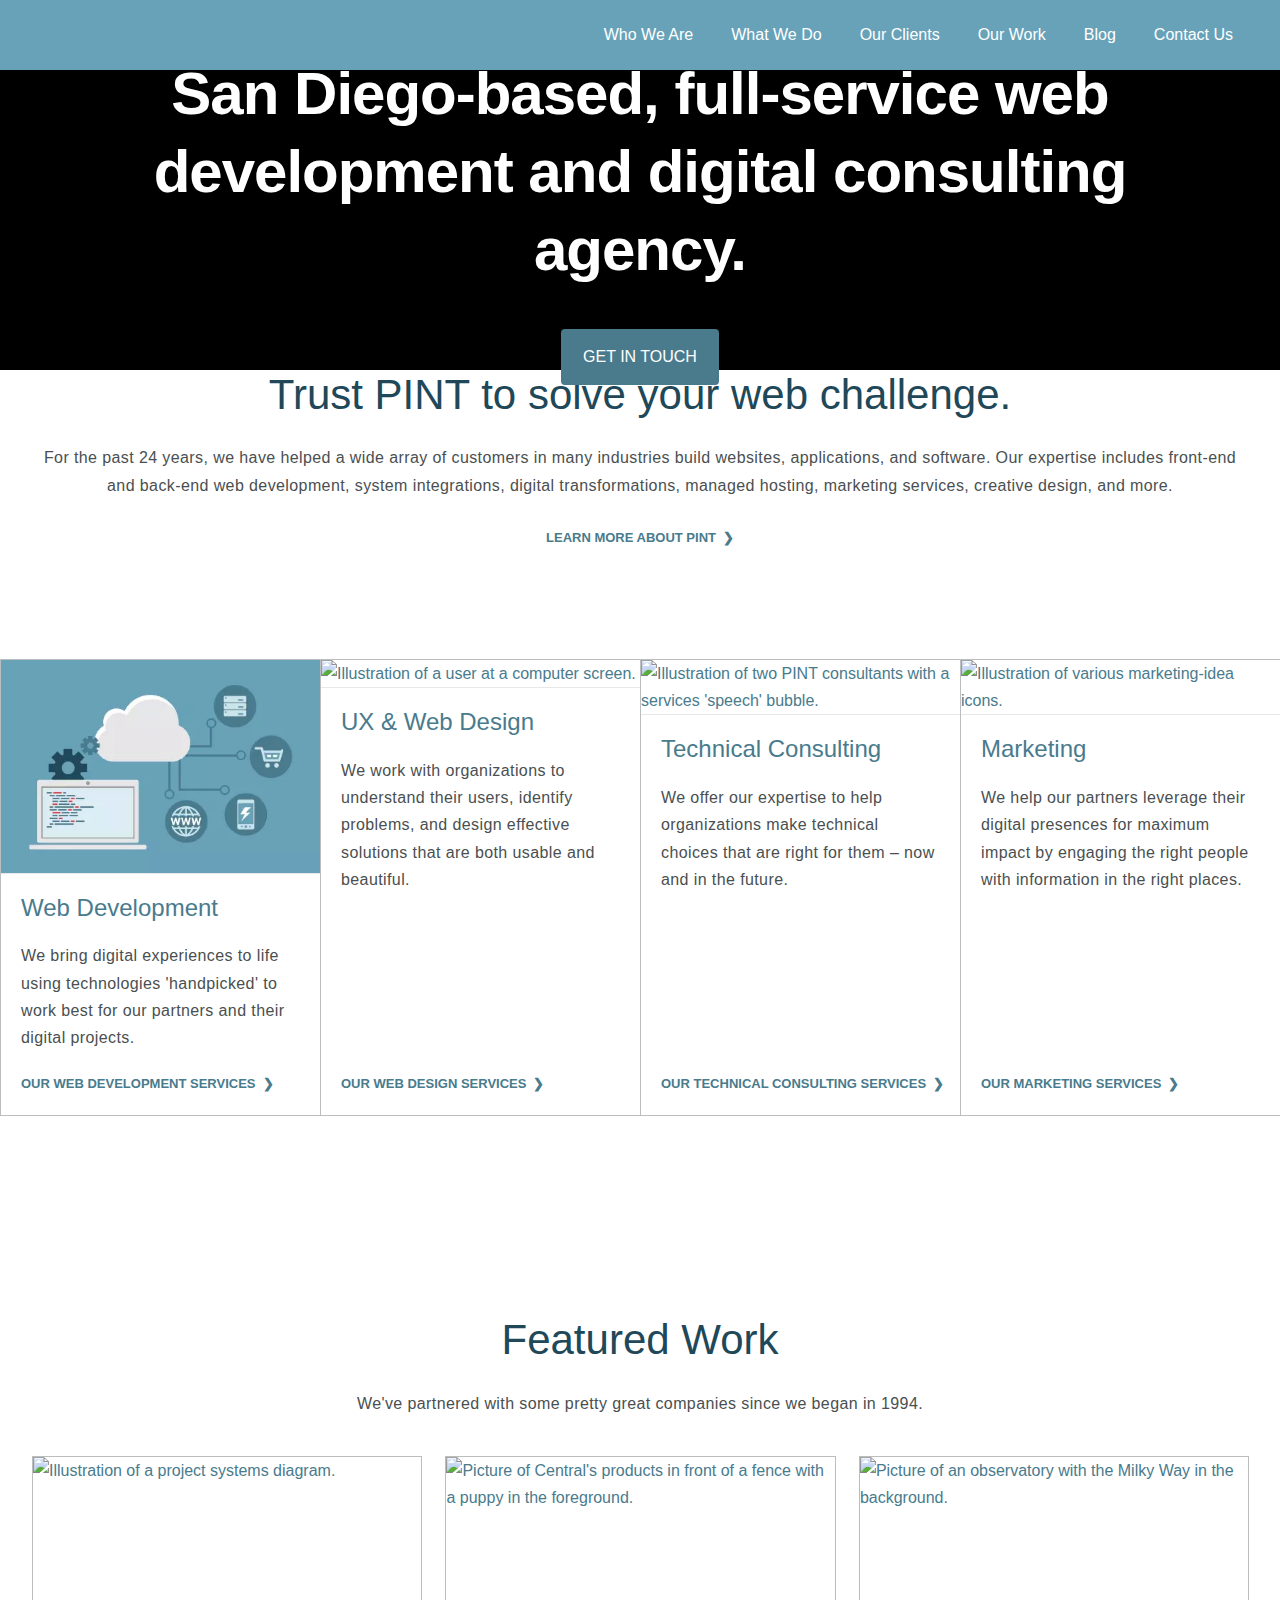
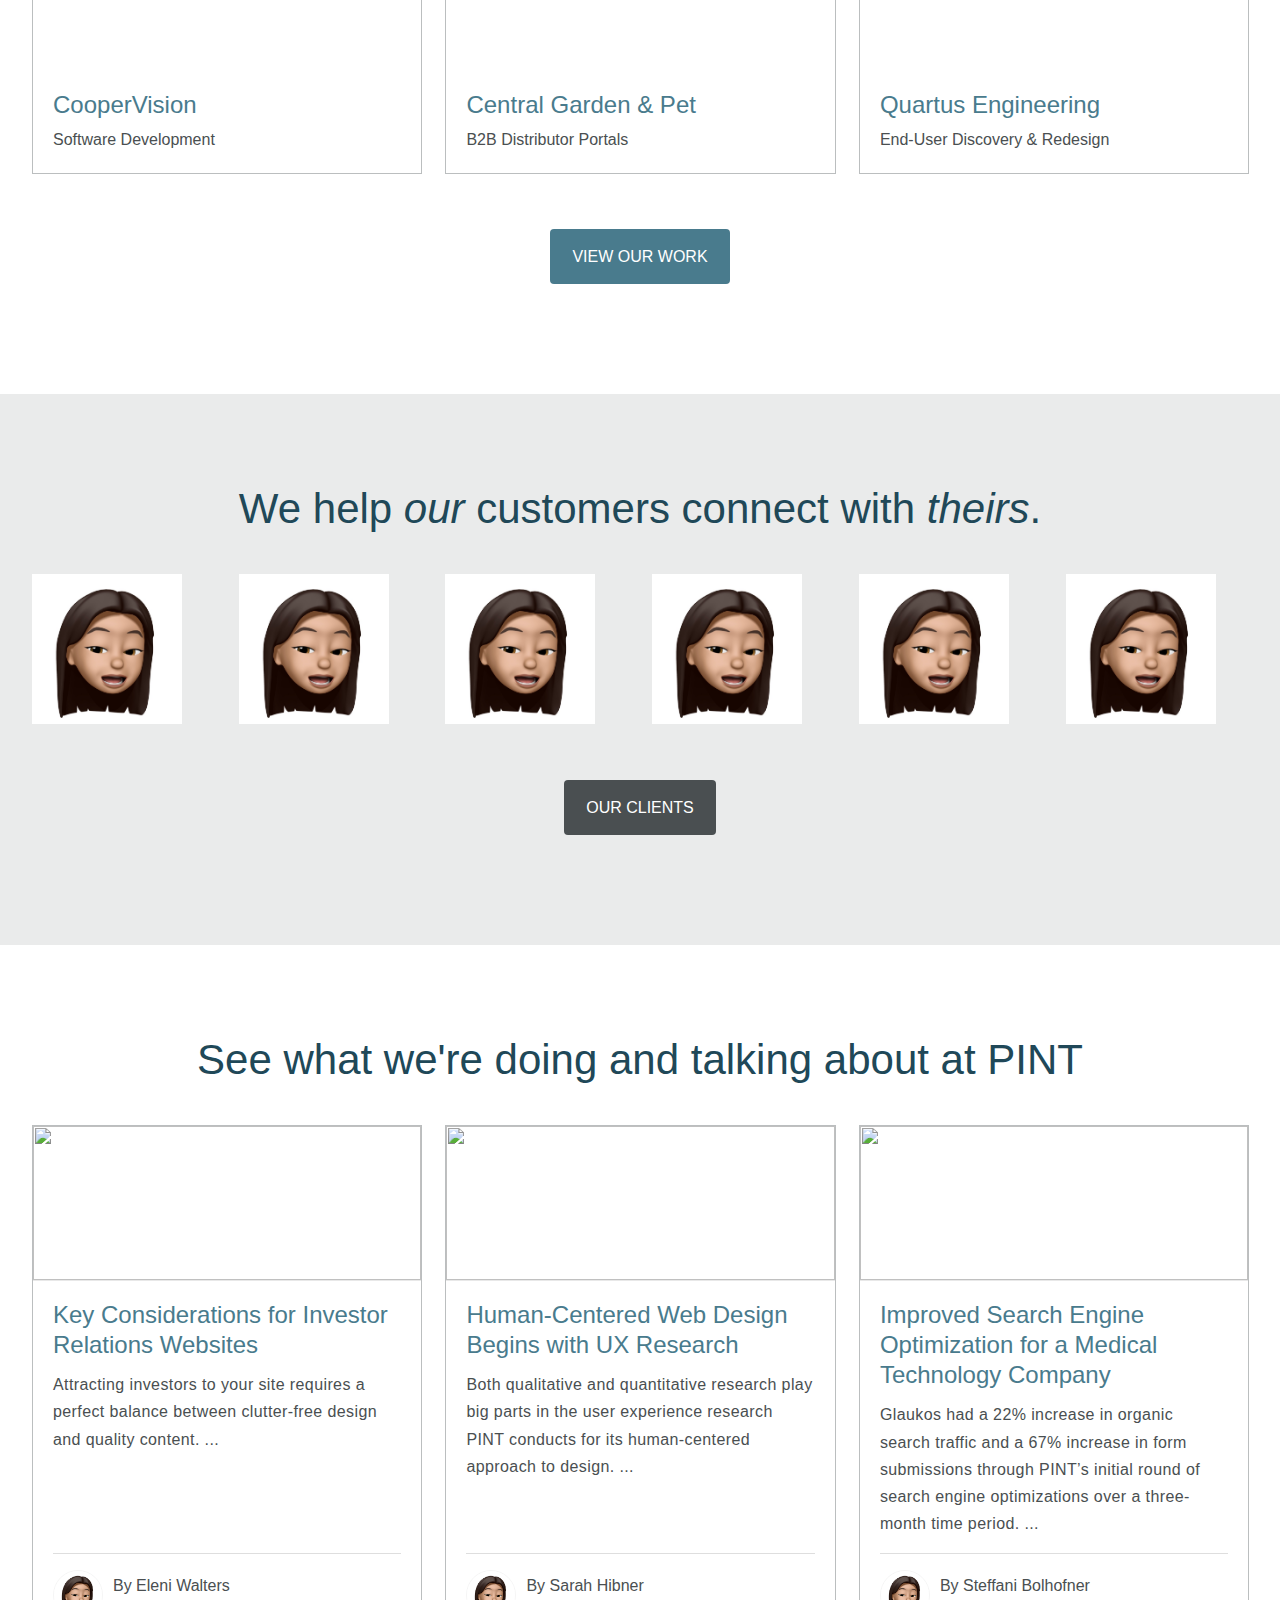
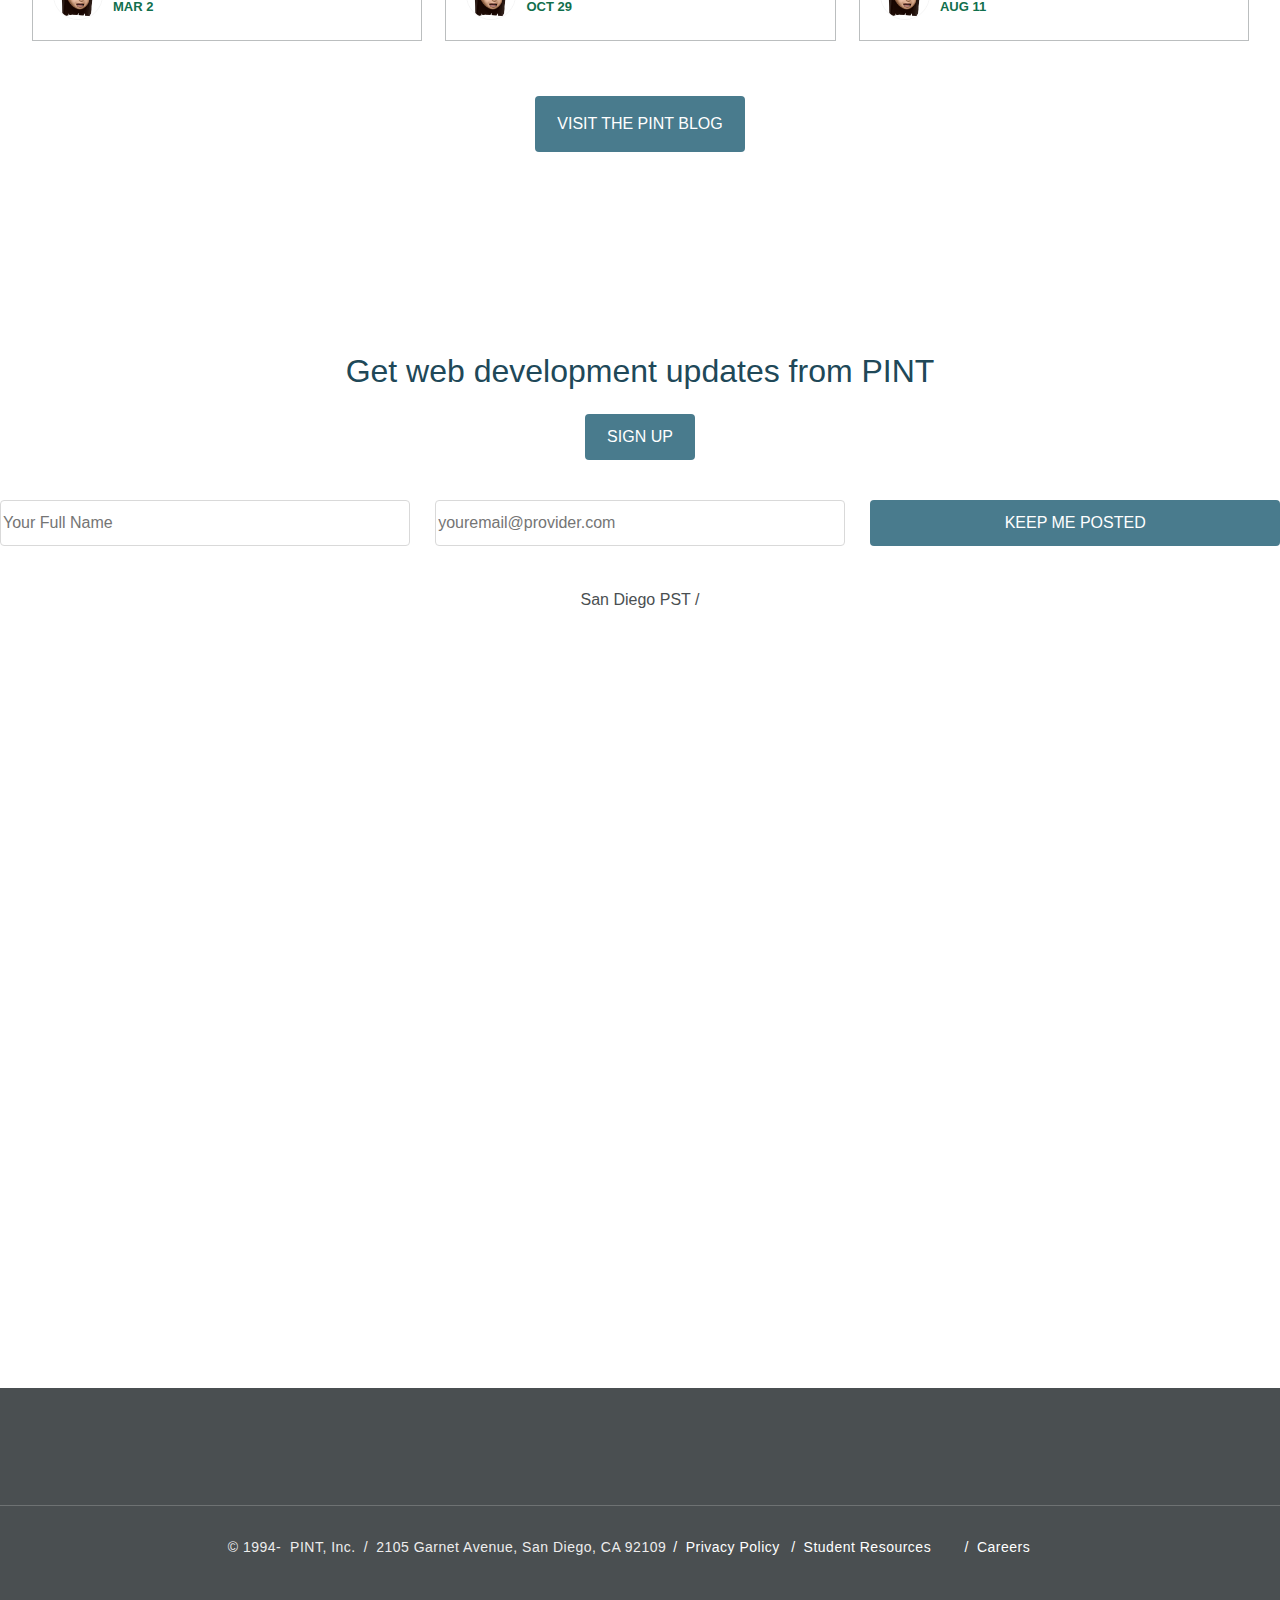
==== commit 19702241: "css" ====
--- a/index.html
+++ b/index.html
@@ -1,298 +1,391 @@
+
 <!DOCTYPE html>
-<html lang="en">
-<head>
-    <meta charset="UTF-8">
-    <meta http-equiv="X-UA-Compatible" content="IE=edge">
-    <meta name="viewport" content="width=device-width, initial-scale=1.0">
-    <title>San Diego Web Development and Digital Consulting Agency</title>
-    <link rel='Icon' href="./imgs/pint.jfif">
-    <link rel="stylesheet" href="style.css">
-</head>
-<body>
-    <header class="mainsection" id="mainsection">
-        <nav class="navbar">
-            <div class="max-width">
-                <div class="logo">
-                    <a href="#"><img src="/imgs/pint.jfif" alt="pint-logo" height="100" weight="100"></a>   
-                </div>         
-                <ul class="menu">
-                    <li>
-                        <a href="https://www.pint.com/who-we-are">Who We Are</a>
-                    </li>
-                    <li>
-                        <a href="https://www.pint.com/what-we-do">What We Do</a>
-                    </li>
-                    <li>
-                        <a href="https://www.pint.com/our-clients">Our Clients</a>
-                    </li>
-                    <li>
-                        <a href="https://www.pint.com/our-work">Our Work</a>
-                    </li>
-                    <li>
-                        <a href="https://blog.pint.com/?_gl=1*5c7e0v*_ga*OTcxMDU1MzUxLjE2NTU3NDc3ODA.*_ga_PMWH654CDC*MTY1NjM2NjYzMi41LjEuMTY1NjM2OTU2MC4w">Blog</a>
-                    </li>
-                    <li>
-                        <a href="https://www.pint.com/contact?_gl=1*eil9pj*_ga*OTcxMDU1MzUxLjE2NTU3NDc3ODA.*_ga_PMWH654CDC*MTY1NjM2NjYzMi41LjEuMTY1NjM2OTU2Ni4w">Contact Us</a>
-                    </li>
-                </ul>
-            </div>
-        </nav>
-    </header>
-    <main>
-        <section  class="mainsection" id="mainsection">
-            <h1>
-                San Diego-based, full-service web development and digital consulting agency.
-            </h1>
-            <a href="https://www.pint.com/contact" id="get-in-touch">GET IN TOUCH</a>
-        </section>
-        <section class="section-2" id="section-2">
-            <h2>
-                Trust PINT to solve your web challenge.
-            </h2>
-            <p>
-                For the past 24 years, we have helped a wide array of customers in many industries build websites, applications, and software. 
-                Our expertise includes front-end and back-end web development, system integrations, digital transformations, managed hosting, marketing services, creative design, and more.
-            </p>
-            <a href="https://www.pint.com/who-we-are">LEARN MORE ABOUT PINT ></a>
-        </section>
-
-        <section class="grid-wrapper">
-            <!--this section we will have the 4 cards to display the 4 main displines-->
-           
-                <a href="">
-                    <picture>
-                        <source src="/imgs/pint-wev-dev.webp">
-                        <img src="/imgs/pint-web-dev.webp" alt="Laptop with code on screen connecting to cloud services">
+<html lang="en" class="no-js no-i-observer">
+    <head>
+        <title>San Diego Web Development and Design | San Diego Digital Agency | PINT</title>
+        <link rel="stylesheet" href="style.css">
+        <meta name="description" content="PINT is an advanced web development and technical consulting agency in San Diego. We have served more than 500 clients over 20 years.">
+        <meta charset="utf-8"><meta name="viewport" content="width=device-width,initial-scale=1,shrink-to-fit=no">
+        <meta name="google-site-verification" content="lutRObTnBKti7mVe8dZPJjr7zkotwlySrUyXWYQhTFM">
+        <meta name="theme-color" content="#559cbe">
+        <meta name="application-name" content="&nbsp;">
+        <meta name="msapplication-TileColor" content="#FFFFFF">
+        <meta name="msapplication-square70x70logo" content="/assets/favicons/mstile-70x70.png">
+        <meta name="msapplication-TileImage" content="/assets/favicons/mstile-144x144.png">
+        <meta name="msapplication-square150x150logo" content="/assets/favicons/mstile-150x150.png">
+        <meta name="msapplication-wide310x150logo" content="/assets/favicons/mstile-310x150.png">
+        <meta name="msapplication-square310x310logo" content="/assets/favicons/mstile-310x310.png">
+    </head>
+    <body>
+        <header class="header">
+             <div class="header-bar">
+                 <a href="/" data-jsref="header-pint-logo" class="pint-logo active" aria-label="Return to the pint.com homepage.">
+                    <svg viewBox="0 0 346.73 90.8">
+                        <desc>PINT's logo</desc>
+                     </svg> 
+                 </a>
+                  <input type="checkbox" id="header-nav-toggle" data-jsref="header-nav-toggle" class="header-nav-toggle" aria-labelledby="header-mobile-nav-open header-mobile-nav-close header-nav-mask" hidden="">
+                       <div class="header-nav-group">
+                            <label for="header-nav-toggle" id="header-mobile-nav-close" data-jsref="header-mobile-nav-close" class="header-mobile-nav-close" aria-label="Click to open the mobile navigation." tabindex="0">
+                              <svg viewBox="0 0 32 32" xmlns="http://www.w3.org/2000/svg">
+                                   <title>Close Mobile Navigation</title>
+                                  <rect transform="translate(17.000000, 17.000000) rotate(-315.000000) translate(-17.000000, -17.000000) " x="-4.25" y="14.45" width="42.5" height="5.1" rx="2.55">
+
+                                                    </rect>
+                                                    <rect transform="translate(17.000000, 17.000000) rotate(-45.000000) translate(-17.000000, -17.000000) " x="-4.25" y="14.45" width="42.5" height="5.1" rx="2.55"></rect></svg></label>
+                                                    <nav data-jsref="header-nav-primary" class="header-nav-primary" aria-label="Primary Navigation">
+                                                        <a href="/" class="mobile-only active">
+                                                            <span>Home</span>
+                                                        </a> 
+                                                        <a href="/who-we-are">
+                                                            <span>Who We Are</span>
+                                                        </a> 
+                                                        <a href="/what-we-do">
+                                                            <span>What We Do</span>
+                                                        </a> 
+                                                        <a href="/our-clients">
+                                                            <span>Our Clients</span>
+                                                        </a> 
+                                                        <a href="/our-work">
+                                                            <span>Our Work</span></a> 
+                                                            <a href="https://blog.pint.com">
+                                                                <span>Blog</span>
+                                                            </a> 
+                                                            <a href="/contact">
+                                                                <span>Contact Us</span>
+                                                            </a>
+                                                        </nav>
+                                                        <nav class="header-nav-secondary" aria-label="Secondary Navigation">
+                                                            <a href="/privacy-policy">Privacy Policy</a>
+                                                             <a href="https://classes.pint.com/" rel="noopener" class="external">Student Resources</a> 
+                                                             <a href="https://recruiting.paylocity.com/Recruiting/Jobs/All/dd42e718-c8be-4d01-a1ef-5f0eb56e487b/PINT-Inc" rel="nofollow noopener noreferrer" class="external">Careers</a> 
+                                                             <span obfuscate-name="info" obfuscate-domain="pint.com"></span>
+                                                            </nav>
+                                                        </div>
+                                                        <label for="header-nav-toggle" id="header-nav-mask" data-jsref="header-nav-mask" class="header-nav-mask" aria-label="Click to close the mobile navigation.">
+                                                            <span hidden="">Close Mobile Navigation</span>
+                                                        </label> 
+                                                        <label for="header-nav-toggle" id="header-mobile-nav-open" data-jsref="header-mobile-nav-open" class="header-mobile-nav-open" aria-label="Click to open the mobile navigation." tabindex="0">
+                                                            <svg viewBox="0 0 40 34" xmlns="http://www.w3.org/2000/svg">
+                                                                <title>Open Mobile Navigation</title>
+                                                                <rect x="0" y="28" width="100%" height="6" rx="3">
+
+                                                                </rect><rect x="0" y="14" width="100%" height="6" rx="3">
+
+                                                                </rect>
+                                                                <rect x="0" y="0" width="100%" height="6" rx="3">
+
+                                                                </rect>
+                                                            </svg>
+                                                        </label>
+                                                    </div>
+                                                </header>
+                                                <main class="pint-viewport" aria-label="App Content">
+                                                    <section data-jsref="lazy-bg" class="section-intro lazy-bg" data-src="/assets/img/banner/pint-abstract-shapes.webp">
+                                                        <div class="inner"
+                                                        ><div class="content">
+                                                            <h1>San Diego-based, full-service web development and digital consulting agency.</h1>
+                                                            <a href="/contact" class="btn btn-more" data-ga="btn" aria-label="Ready to move forward or need more info? Contact us to see what PINT can do for you.">
+                                                                <span>Get In Touch</span>
+                                                                 <svg xmlns="http://www.w3.org/2000/svg" viewBox="0 0 24 24">
+                                                                    <path d="M12 4l-1.41 1.41L16.17 11H4v2h12.17l-5.58 5.59L12 20l8-8z">
+
+                                                                    </path></svg></a></div></div>
+                                                                </section>
+                                                                    <section class="section-about">
+                                                                        <div class="inner">
+                                                                            
+                        <div class="badge-content">
+                            <h2 id="about-pint" class="no-pad-top">Trust PINT to solve your web challenge.</h2>
+                            <p>For the past 24 years, we have helped a wide array of customers in many industries build websites, applications, and software. Our expertise includes front-end and back-end web development, system integrations, digital transformations, managed hosting, marketing services, creative design, and more.</p>
+                            <a href="/who-we-are" class="more">Learn More About Pint</a></div>
+                        </div>
+                    </section>
+                    <section class="section-services section-primary" id="pint-web-development-and-consulting-services">
+                        <div class="inner inner-lg">
+                            <div data-p-grid="tabletP-1of2 tabletL-1of4 no-col-gap no-row-gap" class="layout-full">
+                                <a href="what-we-do#web-development" class="card card-more">
+                                    <picture>
+                                        <source srcset="/imgs/pint-web-dev.webp" type="image/webp">
+                                        <img src="/imgs/pint-web-dev.webp" loading="lazy" alt="Illustration of PINT's web-development process">
+                                    </picture>
+                                    <span class="card-content">
+                                        <span class="h3">Web Development</span> 
+                                        <span class="p flex-group">We bring digital experiences to life using technologies 'handpicked' to work best for our partners and their digital projects.</span> 
+                                        <span class="more">Our Web Development Services</span> 
+                                    </span>
+                                </a>
+                                <a href="what-we-do#ux-web-design" class="card card-more">
+                                    <picture>
+                                        <source srcset="/assets/img/homepage/pint-web-design.webp" type="image/webp">
+                                        <img src="/assets/img/homepage/pint-web-design.jpg" loading="lazy" alt="Illustration of a user at a computer screen.">
+                                    </picture>
+                                    <span class="card-content">
+                                        <span class="h3">UX &amp; Web Design</span>
+                                        <span class="p flex-group">We work with organizations to understand their users, identify problems, and design effective solutions that are both usable and beautiful.</span> 
+                                        <span class="more">Our Web Design Services</span> 
+                                    </span>
+                                </a>
+                                <a href="what-we-do#technical-consulting" class="card card-more">
+                                    <picture>
+                                        <source srcset="/assets/img/homepage/pint-tech-consulting.webp" type="image/webp">
+                                        <img src="/assets/img/homepage/pint-tech-consulting.jpg" loading="lazy" alt="Illustration of two PINT consultants with a services 'speech' bubble.">
+                                    </picture>
+                                    <span class="card-content">
+                                        <span class="h3">Technical Consulting</span>
+                                        <span class="p flex-group">We offer our expertise to help organizations make technical choices that are right for them – now and in the future.</span> 
+                                        <span class="more">Our Technical Consulting Services</span> 
+                                    </span>
+                                </a>
+                                <a href="what-we-do#marketing" class="card card-more">
+                                    <picture>
+                                         <source srcset="/assets/img/homepage/pint-marketing.webp" type="image/webp">
+                                         <img src="/assets/img/homepage/pint-marketing.jpg" loading="lazy" alt="Illustration of various marketing-idea icons.">
+                                    </picture>
+                                    <span class="card-content">              
+                                        <span class="h3">Marketing</span>              
+                                        <span class="p flex-group">We help our partners leverage their digital presences for maximum impact by engaging the right people with information in the right places.</span> 
+                                        <span class="more">Our Marketing Services</span>
+                                    </span>
+                                </a>
+                            </div>
+                        </div>
+                    </section>
+
+                                <section class="section-work section-primary">
+                                    <div class="inner">
+                                        <h2 id="web-development-and-consulting-work">Featured Work</h2>
+                                        <p>We've partnered with some pretty great companies since we began in 1994.</p>
+                                        <div data-p-grid="tabletP-1of3" class="max-mobile">
+                                            <a href="/our-work/coopervision" class="card">
+                                                <span data-jsref="img-rollover" class="img-rollover" data-msg="More Info">
+                                                    <picture>
+                                                        <source srcset="/assets/img/portfolio/thumbs/coopervision.webp" type="image/webp">
+                                                        <img src="/assets/img/portfolio/thumbs/coopervision.jpg" loading="lazy" alt="Illustration of a project systems diagram."></picture>
+                                                    </span><span class="card-content">
+                                                        <span class="h3">CooperVision</span> 
+                                                        <span>Software Development</span> 
+                                                    </span>
+                                                </a>
+                                                <a href="/our-work/central-garden-and-pet" class="card">
+                                                    <span data-jsref="img-rollover" class="img-rollover" data-msg="More Info">
+                                                        <picture>
+                                                            <source srcset="/assets/img/portfolio/thumbs/central.webp" type="image/webp">
+                                                            <img src="/assets/img/portfolio/thumbs/central.jpg" loading="lazy" alt="Picture of Central's products in front of a fence with a puppy in the foreground.">
+                                                        </picture>
+                                                    </span>
+                                                    <span class="card-content">
+                                                        <span class="h3">Central Garden &amp; Pet</span> 
+                                                        <span>B2B Distributor Portals</span> 
+                                                    </span>
+                                                </a>
+                                                <a href="/our-work/quartus-engineering" class="card">
+                                                    <span data-jsref="img-rollover" class="img-rollover" data-msg="More Info">
+                                                        <picture>
+                                                        <source srcset="/assets/img/portfolio/thumbs/quartus.webp" type="image/webp">
+                                                        <img src="/assets/img/portfolio/thumbs/quartus.jpg" loading="lazy" alt="Picture of an observatory with the Milky Way in the background.">
+                                                    </picture>
+                                                </span>
+                                                <span class="card-content">
+                                                    <span class="h3">Quartus Engineering</span>
+                                                     <span>End-User Discovery &amp; Redesign</span>
+                                                    </span>
+                                                </a>
+                                            </div>
+                                            <a href="/our-work" class="btn btn-more" data-ga="btn" aria-label="Click to see more of PINT's Web Development and Consulting work.">
+                                                <span>View Our Work</span>
+                                                 <svg xmlns="http://www.w3.org/2000/svg" viewBox="0 0 24 24">
+                                                    <path d="M12 4l-1.41 1.41L16.17 11H4v2h12.17l-5.58 5.59L12 20l8-8z"></path>
+                                                </svg>
+                                            </a>
+                                        </div>
+                                    </section>
+                                    <section class="section-clients section-light">
+                                        <div class="inner">
+                                            <h2 id="web-development-clients">We help <em>our</em> customers connect with <em>theirs</em>.</h2>
+                                            <div data-p-grid="mobileM-1of2 tabletP-1of3 tabletL-1of6">
+                                                <div class="frame">
+                                                    <picture>
+                                                        <source srcset="/imgs/anime.jfif" type="image/webp">
+                                                        <img src="/imgs/anime.jfif" loading="lazy" alt="Verizon Logo">
+                                                    </picture>
+                                                </div>
+                                                <div class="frame">
+                                                    <picture>
+                                                        <source srcset="/imgs/anime.jfif" type="image/webp">
+                                                        <img src="/imgs/anime.jfif" loading="lazy" alt="Verizon Logo">
+                                                    </picture>
+                                                </div>
+                                                <div class="frame">
+                                                    <picture>
+                                                        <source srcset="/imgs/anime.jfif" type="image/webp">
+                                                        <img src="/imgs/anime.jfif" loading="lazy" alt="Verizon Logo">
+                                                    </picture>
+                                                </div>
+                                                <div class="frame">
+                                                    <picture>
+                                                        <source srcset="/imgs/anime.jfif" type="image/webp">
+                                                        <img src="/imgs/anime.jfif" loading="lazy" alt="Verizon Logo">
+                                                    </picture>
+                                                </div>
+                                                <div class="frame">
+                                                    <picture>
+                                                        <source srcset="/imgs/anime.jfif" type="image/webp">
+                                                        <img src="/imgs/anime.jfif" loading="lazy" alt="Verizon Logo">
+                                                    </picture>
+                                                </div>
+                                                <div class="frame">
+                                                    <picture>
+                                                        <source srcset="/imgs/anime.jfif" type="image/webp">
+                                                        <img src="/imgs/anime.jfif" loading="lazy" alt="Verizon Logo">
+                                                    </picture>
+                                                </div>
+                                            </div>
+                                    <a href="/our-clients" class="btn btn-1 btn-more" data-ga="btn" aria-label="Click to see more of PINT's client work.">
+                                        <span>Our Clients</span> 
+                                        <svg xmlns="http://www.w3.org/2000/svg" viewBox="0 0 24 24">
+                                            <path d="M12 4l-1.41 1.41L16.17 11H4v2h12.17l-5.58 5.59L12 20l8-8z"></path>
+                                        </svg>
+                                    </a>
+                                </div>
+                            </section>
+                            <section class="section-blog section-primary">
+                                <div class="inner">
+                                    <h2 id="whats-new-in-web-development">See what we're doing and talking about at PINT</h2>
+                                    <div data-jsref="pint-blog" data-p-grid="tabletP-1of3" class="max-mobile">
+                                        <a href="https://blog.pint.com/key-considerations-investor-relations-pages/" rel="noopener" class="card">
+                                            <picture class="blog-banner">
+                                                <img src="/assets/img/blog/key-considerations-for-investor-relations-websites-img.jpg" loading="lazy" alt="">
+                                            </picture><span class="card-content">
+                                                <span class="flex-group">
+                                                    <span class="h3">Key Considerations for Investor Relations Websites</span> 
+                                                    <span class="p">Attracting investors to your site requires a perfect balance between clutter-free design and quality content. ...</span> 
+                                </span>
+                                <span class="blog">
+                                <picture class="blog-img">
+                                    <img src="/imgs/anime.jfif" loading="lazy" alt="Eleni Walters">
+                                </picture>
+                                <span class="blog-info">
+                                    <span class="blog-name">By Eleni Walters</span> 
+                                <span class="blog-date">Mar 2</span> 
+                            </span>
+                        </span>
+                    </span>
+                </a>
+                <a href="https://blog.pint.com/human-centered-web-design-begins-with-ux-research/" rel="noopener" class="card">
+                    <picture class="blog-banner">
+                        <img src="/assets/img/blog/human-centered-web-design-begins-with-ux-research-img.png" loading="lazy" alt="">
+                    </picture><span class="card-content">
+                        <span class="flex-group">
+                            <span class="h3">Human-Centered Web Design Begins with UX Research</span> 
+                            <span class="p">Both qualitative and quantitative research play big parts in the user experience research PINT conducts for its human-centered approach to design. ...</span> 
+                        </span>
+                        <span class="blog">
+                            <picture class="blog-img">
+                            <img src="/imgs/anime.jfif" loading="lazy" alt="Sarah Hibner">
+                        </picture>
+                        <span class="blog-info">
+                            <span class="blog-name">By Sarah Hibner</span> 
+                        <span class="blog-date">Oct 29</span> 
+                    </span>
+                </span>
+            </span>
+                </a>
+                <a href="https://blog.pint.com/improved-search-engine-optimization-for-a-medical-technology-company/" rel="noopener" class="card">
+                    <picture class="blog-banner">
+                        <img src="/assets/img/blog/improved-search-engine-optimization-for-a-medical-technology-company-img.png" loading="lazy" alt="">
                     </picture>
-                    <div>
-                        <h2>Web Development</h2>
-                        <p>We bring digital experiences to life using technologies "handpicked" to work best for our partners and their digital projects
-                        </p>
-                        OUR WEB DEVELOPMENT SERVICES >
-                    </div>
-                </a>
-             <a href="https://www.pint.com/what-we-do#ux-web-design">
-                <picture>
-                    <img src="./imgs/pint-web-design.webp" alt="design">
-                </picture>
-                <span>
-                    <h3>UX & Web Design</h3>
-                    <p>
-                        We work with organizations to understand their users, identify problems, and design effective solutions that are both usable and beautiful.
-                    </p>
-                    OUR WEB DESIGN SERVICES >
+                    <span class="card-content">
+                        <span class="flex-group">
+                            <span class="h3">Improved Search Engine Optimization for a Medical Technology Company</span> 
+                            <span class="p">Glaukos had a 22% increase in organic search traffic and a 67% increase in form submissions through PINT’s initial round of search engine optimizations over a three-month time period. ...</span> 
+                        </span>
+                        <span class="blog">
+                            <picture class="blog-img">
+                                <img src="/imgs/anime.jfif" loading="lazy" alt="Steffani Bolhofner">
+                            </picture><span class="blog-info"><span class="blog-name">By Steffani Bolhofner</span> 
+                            <span class="blog-date">Aug 11</span>
+                        </span>
+                    </span>
                 </span>
             </a>
-    
-            <div>
-             <a href="https://www.pint.com/what-we-do#technical-consulting">
-                <picture>
-                    <img src="imgs/pint-tech-consulting.webp" alt="tech-consulting">
-                </picture>
-                <h3>Technical Consulting</h3>
-                <P>
-                    We pffer our expertise to help organizations make techinical choices that are right for them - now and in the future.
-                </P>
-                OUR TECHNICAL CONSULTING SERVICES >
-            </a>
-            </div>
-       
-            <div>
-            <a href="https://www.pint.com/what-we-do#marketing">
-                    <picture>
-                        <img src="imgs/pint-marketing.webp" alt="marketing">
-                    </picture>
-                    <h3>Marketing</h3>
-                    <p>
-                        We help our partners leverage their digital precenses for maximum impact by engaing the right people with information in the right places.
-                    </p>
-                    OUT MARKETING SERVICES >
-            </a>
-            </div>
-           
-        </section>
-    
-        <section>
-            <h2>
-                Featured Work 
-            </h2>
-            <P>
-                We've partnered with some pretty great companies since we began in 1994.
-            </P>
-            <div class="grid-wrapper-featured" id="grid-wrapper-featured">
-                <a href="https://www.pint.com/our-work/coopervision">
-                    <picture>
-                        <img src="imgs/coopervision.webp" alt="coopervision">
-                    </picture>
-                    <h3>CooperVision</h3>
-                    <p>Software Development</p>
-                </a>
-                <a href="https://www.pint.com/our-work/central-garden-and-pet">
-                    <picture>
-                        <img src="imgs/central.webp" alt="central-garden-and-pet">
-                    </picture>
-                    <h3>Central Garden & Pet</h3>
-                    <p>B2B Distributor Portals</p>
-                </a>
-                <a href="https://www.pint.com/our-work/quartus-engineering">
-                    <picture>
-                        <img src="imgs/quartus.webp" alt="quartus">
-                    </picture>
-                    <h3>Quartus Engineering</h3>
-                    <p>End-User Discovery & Redesign</p>
-                </a>
-            </div>
-            <button onclick="window.location.href = 'https://www.pint.com/our-work'"> VIEW OUR WORK </button>
-    
-        </section>
-    
-        <section>
-            <h2>
-                We help <i>our</i> customers connect with <i>theirs</i>.
-            </h2> 
-            <button onclick="window.location.href = 'https://www.pint.com/our-clients'"> OUR CLIENTS </button>
-    
-        </section>
-    
-        <section class="blog" id="blog">
-            <h2>See what we're doing and talking about at PINT </h2>
-            <div class="grid-wrapper-blog" id="grid-wrapper-blog">
-                <div>
-                    <a href="https://blog.pint.com/key-considerations-investor-relations-pages/">
-                        <picture>
-                            <img src="imgs/key-considerations-for-investor-relations-websites-img.jpg" alt="key-consideration">
-                        </picture>
-                        <h3>Key Considerations for Investor Relations Websites</h3>
-                        <p>Attracting investors to your site requires a perfect balance between clutter-free design adn quality content. ...</p>
-                        <picture>
-                            <img src="" alt="">
-                        </picture>
-                        <cite>
-                            <p>By Eleni Walters</p>
-                            <time>MAR 2</time>
-                        </cite>
-                    </a>
-                </div>
-                <div>
-                    <a href="https://blog.pint.com/human-centered-web-design-begins-with-ux-research/?_gl=1*15ityhh*_ga*OTcxMDU1MzUxLjE2NTU3NDc3ODA.*_ga_PMWH654CDC*MTY1NjQzMDY5My42LjEuMTY1NjQzNDMzOS4w">
-                        <picture>
-                            <img src="imgs/human-centered-web-design-begins-with-ux-research-img.png" alt="human-centered">
-                        </picture>
-                        <h3>Human-Centered Web Design Begins with UX Research</h3>
-                        <p>Both qualitative and quantitative research play big parts in the user experience research PINT condusts for its human-centered approach to design. ...</p>
-                        <picture>
-                            <img src="imgs/sarah_hibner.jpg" alt="sarahs">
-                        </picture>
-                        <h4>
-                            By Sarah Hibner
-                        </h4>
-                        <h4>
-                            OCT 29
-                        </h4>
-                    </a>
-                </div>
-                <div>
-                    <a href="https://blog.pint.com/improved-search-engine-optimization-for-a-medical-technology-company/?_gl=1*1jdhexk*_ga*OTcxMDU1MzUxLjE2NTU3NDc3ODA.*_ga_PMWH654CDC*MTY1NjQzMDY5My42LjEuMTY1NjQzMzczMi4w">
-                        <picture>
-                            <img src="imgs/improved-search-engine-optimization-for-a-medical-technology-company-img.png" alt="improved-search-engine">
-                        </picture>
-                        <h3>Improved Search Engine Optimization for a Medical Technology Company</h3>
-                        <p>Glaukos had a 22% increase in organic search traffic and a 67% increase in form submissions through PINT's initial round of search enginer Optimizations over a three-month period . ...</p>
-                        <picture>
-                            <img src="imgs/steffani-1.jpg" alt="steffS">
-                        </picture>
-                        <h4>
-                            By Steffani Bolhofner
-                        </h4>
-                        <h4>
-                            AUG 11
-                        </h4>
-                    </a>
-                </div>
-            </div>
-         
-            <button onclick="window.location.href = 'https://blog.pint.com/?_gl=1*bbzaf3*_ga*OTcxMDU1MzUxLjE2NTU3NDc3ODA.*_ga_PMWH654CDC*MTY1NjQzMDY5My42LjEuMTY1NjQzMjgxNy4w'"> VIEW THE PINT BLOG </button>
-        </section>
-
-        <section>
-            <h2>
-                Get web development updates from PINT
-            </h2>
-        </section>
-    </main>
-    <footer>
-          <!--input form section-->
-          <form>
-            <input type="text" name="text" id="full-name"
-            placeholder="Your Full Name" size="30"
-            required>
-        
-            <input type="email" name="text" id="url"
-            placeholder="youremail@provider.com" size="30"
-            required>
-        
-            <button type="submit" value="KEEP ME POSTED">
-        </form>
-        <!-- social media section-->
-        <section>
-            <a href="https://twitter.com/PINTSD">
-                <picture>
-                    <img src="imgs/twitter.webp" alt="twitter" length = "40" height = "40">
-                </picture>
-            </a>
-            <a href="https://www.linkedin.com/company/pint-inc-/mycompany/verification/">
-                <picture>
-                    <img src="imgs/LinkedIn_icon_circle.svg.png" alt="linkedin" length = "40" height = "40">
-                </picture>
-            </a>
-            <a href="https://www.facebook.com/pintsd/">
-                <picture>
-                    <img src="imgs/download.jfif" alt="meta" length = "40" height = "40">
-                </picture>
-            </a>
-        </section>
-        <section>
-            San Diego PST/ 
-            <span id="date-time"> </span>
-            <script>
-                var dt = new Date();
-                document.getElementById('date-time').innerHTML=dt;
-            </script>
-            /
-            <div class="weatherWidget" ></div>
-
-            <script>
-            window.weatherWidgetConfig =  window.weatherWidgetConfig || [];
-            window.weatherWidgetConfig.push({
-                selector:".weatherWidget",
-                apiKey:"D3WF2H2ZWR8K7UKGA23494PX5", //Sign up for your personal key
-                location:"san diego", //Enter an address
-                unitGroup:"metric", //"us" or "metric"
-                title:"San Diego, CA", //optional title to show in the 
-                showTitle:true, 
-                showConditions:true
-            });
-            
-            (function() {
-            var d = document, s = d.createElement('script');
-            s.src = 'https://weather.visualcrossing.com/VisualCrossingWebServices/rest/services/timeline/san%20diego?unitGroup=metric&key=D3WF2H2ZWR8K7UKGA23494PX5&contentType=json';
-            s.setAttribute('data-timestamp', +new Date());
-            (d.head || d.body).appendChild(s);
-            })();
-            </script>
-        </section>
-
-        <!---Other basic infos-->
-        <section>
-            <span>
-                © 1994-2022 PINT, Inc. /
-                2105 Garnet Avenue, San Diego, CA 92109
-                <a href="https://www.pint.com/privacy-policy">Privacy Policy</a>
-                <a href="https://classes.pint.com/?_gl=1*p2b2i3*_ga*OTcxMDU1MzUxLjE2NTU3NDc3ODA.*_ga_PMWH654CDC*MTY1NjM2NjYzMi41LjEuMTY1NjM2ODM5My4w">Student Resources</a>
-                <a href="https://recruiting.paylocity.com/Recruiting/Jobs/All/dd42e718-c8be-4d01-a1ef-5f0eb56e487b/PINT-Inc">Careers</a>
-            </span>
-        </section>
-
-    </FOOTER>
-</body>
-</html>+                        </div>
+                        <a href="https://blog.pint.com/" rel="noopener" class="btn btn-more" data-ga="btn" aria-label="Vist the PINT Blog for more information on our services and domain expertise.">
+                            <span>Visit the PINT Blog</span> 
+                            <svg xmlns="http://www.w3.org/2000/svg" class="external">
+                                <path d="M6.732 0H11v4.268H9.768v-2.17L3.784 8.08l-.865-.865 5.984-5.984H6.732V0zm3.036 9.768V5.5H11v4.268c0 .332-.122.62-.367.865a1.183 1.183 0 0 1-.865.367H1.232c-.342 0-.633-.122-.873-.367A1.195 1.195 0 0 1 0 9.768V1.232C0 .9.12.612.36.367.598.122.89 0 1.231 0H5.5v1.232H1.232v8.536h8.536z"></path></svg></a></div></section>
+                                <section data-jsref="update-form" class="section-local-info">
+                                    <div class="content"><div class="controls">
+                                        <h2 id="web-development-updates">Get web development updates from PINT</h2>
+                                        <button data-jsref="update-form-toggle" class="btn btn-toggle" data-ga="btn" aria-label="Click to view and submit the Update Form." type="button">
+                                            Sign Up
+                                        </button>
+                                        </div>
+                                        <form action="/api/newsletter" method="post" name="newsletter" data-jsref="newsletter-form" class="newsletter-form"><fieldset>
+                                            <legend>Sign up for the PINT Newsletter</legend>
+                                            <div data-p-grid="tabletL-1of3">
+                                                <input type="text" name="field_name" id="field_name" placeholder="Your Full Name" aria-label="Full Name" required="">
+                                                 <input type="email" name="field_email" id="field_email" placeholder="youremail@provider.com" aria-label="Email Address" required="" pattern="^[a-zA-Z0-9.-]+@[a-zA-Z0-9.-]+\.[a-zA-Z]{2,}$"><div style="display: none;"><label for="field_title">Title 
+                                                    <span class="req">Required</span>
+                                                </label> 
+                                                    <input type="text" id="field_title" name="field_title" placeholder="Title" autocomplete="off">
+                                                </div>
+                                                    <button type="submit" name="submitBtn" data-jsref="btn-submit" data-ga="btn-newsletter" class="btn btn-loading">
+                                                        <svg viewBox="0 0 38 38" xmlns="http://www.w3.org/2000/svg" stroke="#fff">
+                                                            <g transform="translate(1 1)" stroke-width="2" fill="none" fill-rule="evenodd">
+                                                                <circle stroke-opacity=".5" cx="18" cy="18" r="18"></circle>
+                                                                <path d="M36 18c0-9.94-8.06-18-18-18"></path>
+                                                            </g>
+                                                        </svg> 
+                                                        <span>Keep Me Posted</span>
+                                                    </button>
+                                                </div>
+                                                <input type="checkbox" id="field_interact" name="field_interact" hidden="" aria-hidden="" aria-label="Hidden Field"> 
+                                                <input type="checkbox" name="field_js" id="field_js" hidden="" aria-hidden="" aria-label="Hidden Field"></fieldset>
+                                            </form>
+                                        </div>
+                                        <div data-jsref="loaded" data-loaded-delay="3000" class="local-time">San Diego PST / 
+                                            <span data-jsref="local-current-time"></span> 
+                                            <span data-jsref="local-weather-wrap" class="local-weather-wrap" hidden="">
+                                                <canvas data-jsref="local-weather-icon"></canvas>
+                                                <span data-jsref="local-weather"></span>
+                                            </span>
+                                        </div>
+                                    </section>
+                                </main>
+                                <footer class="footer">
+                                    <div class="inner">
+                                        <nav class="footer-social-nav" aria-label="Social Navigation">
+                                            <a href="https://twitter.com/PINTSD" rel="nofollow noopener noreferrer" aria-label="Visit PINT on Twitter (external).">
+                                                <svg xmlns="http://www.w3.org/2000/svg" viewBox="0 0 25 20">
+                                                </svg> 
+                                            </a>
+                                            <a href="https://www.linkedin.com/company/pint-inc-" rel="nofollow noopener noreferrer" aria-label="Visit PINT on LinkedIn (external).">
+                                                <svg xmlns="http://www.w3.org/2000/svg" viewBox="0 0 19 19">
+                                                </svg> 
+                                            
+                                            </a>
+                                            <a href="https://www.facebook.com/pintsd/" rel="nofollow noopener noreferrer" aria-label="Visit PINT on Facebook (external).">
+                                                <svg xmlns="http://www.w3.org/2000/svg" viewBox="0 0 22 40">
+                                                </svg>
+                                            </a>
+                                            </nav>
+                                                <hr>
+                                                <div data-jsref="loaded" data-loaded-delay="2000" class="footer-info">
+                                                    <span class="footer-copyright">© 1994-<span data-jsref="copyright-date">
+                                                        <noscript>2020</noscript>
+                                                </span>&nbsp;PINT, Inc.</span>
+                                                    <address>2105 Garnet Avenue, 
+                                                        <span class="footer-address">San Diego, CA 92109</span>
+                                                    </address>
+                                                    <nav class="footer-nav" aria-label="Footer Navigation">
+                                                        <a href="/privacy-policy">Privacy Policy</a> 
+                                                        <a href="https://classes.pint.com/" rel="noopener" class="external">Student Resources</a> 
+                                                        <a href="https://recruiting.paylocity.com/Recruiting/Jobs/All/dd42e718-c8be-4d01-a1ef-5f0eb56e487b/PINT-Inc" rel="nofollow noopener noreferrer" class="external">Careers</a>
+                                                    </nav>
+                                                </div>
+                                            </div>
+                                        </footer>
+
+     </body>
+    </html>--- a/style.css
+++ b/style.css
@@ -1,85 +1,350 @@
-.mainsection{
-    background-color: rgb(64, 38, 97);
-}
-.mainsection h1{
-    text-align: center;
-    text-decoration: dashed;
-    color:white;
-}
-.mainsection a{
-    text-align: center;
-    color:white;
-    height: 40px;
-    width: 42px;
-    z-index: 9999;
-    font-size: 30px;
-    border-radius: 6px;
-    border-bottom-width: 2px;
+@font-face{
+    font-family:RobotoCondensed;
+    format('woff2'),url(/assets/fonts/RobotoCondensed-300.woff),
+    format('woff'),
+    font-weight:300;
+    font-style:normal;
+    font-display:fallback
+}
+@font-face{
+    font-family:Roboto;
+    src:url(/assets/fonts/Roboto-400.woff2) 
+    format('woff2'),
+    url(/assets/fonts/Roboto-400.woff) 
+    format('woff');
+    font-weight:400;
+    font-style:normal;
+    font-display:fallback}
     
-}
-.navbar{
+[html-header-nav-open] 
+body{
+    overflow:hidden
+}
+.header{
+    z-index:10;
     position:fixed;
-    background-color: white;
-    width: 100%;
-    z-index: 999;
-    padding: 30px 0;
-    font-family: "Ubuntu", sans-serif;
-    transition: all 0.75s ease;
-    animation: nav-load 500ms ease-out;
-}
-.navbar .max-width{
-    display: flex;
-    align-items: center;
-    justify-content: space-between;
-}
-.navbar .logo a{
-    color: rgb(189, 189, 189);
-    font-size: 25px;
-    font-weight: 100;
-}
-.navbar .menu li{
-    list-style: none;
-    display: inline-block;
-}
-.navbar .menu li a{
-    display: block;
-    color:rgb(205,205,205);
-    font-size: 18px;
-    font-weight: 400;
-    margin-left: 25px;
-    transition: color 0.3s ease;
-}
-.navbar .menu li a:hover{
-    color:rgb(0,0,0);
-}
-.navbar.sticky .menu li a:hover{
-    color: rgb(82, 82, 82);
-}
+    top:0;
+    left:0;
+    right:0;
+}
+.cta-bar{
+    align-items:center;
+    background:#204858;
+    box-sizing:border-box;
+    color:#cddde4;
+    display:none;
+    font-size:1rem;
+    font-weight:500;
+    line-height:1.4;
+    min-height:70px;
+    justify-content:center;
+    padding:22px 80px 22px 20px;
+    position:relative;
+    text-align:center;
+    width:100%
+}
+[html-cta-bar] 
+.cta-bar{
+    display:flex
+}
+.cta-bar-text{
+    user-select:none
+}
+.cta-bar-close{
+    align-items:center;
+    cursor:pointer;
+    display:flex;
+    height:69px;
+    justify-content:center;
+    position:absolute;
+    right:1px;
+    top:0;
+    transition:outline .15s ease-out;
+    width:70px
+}
+.cta-bar-close:focus{
+        outline:1px dashed #67a2b9
+    }
+    .cta-bar-close svg{pointer-events:none;transform:rotate(0);transition:.3s transform ease-out}
+    .cta-bar-close:focus svg,
+    .cta-bar-close:hover svg{transform:rotate(-90deg)}
+    .header-bar{position:relative;background:#67a2b9}
+    .pint-logo{
+        z-index:1;
+        position:absolute;
+        top:0;
+        height:100%;
+        display:flex;
+        align-items:center;
+        justify-content:center;
+        box-sizing:border-box
+    }
+    .pint-logo:focus{outline:1px dashed #fff}
+    .pint-logo *{pointer-events:none}
+    .pint-logo path{fill:#fff}
+    .header-nav-primary a:focus{outline:1px dashed #fff;border-radius:2px}
+    .header-nav-primary a 
+    *{pointer-events:none}
+    .header-nav-group{
+        position:relative;
+        box-sizing:border-box}
+    .header-nav-primary a{opacity:1;color:#fff;font-weight:500}.header-nav-primary a.active,.header-nav-primary 
+    a:hover{color:#c4dbe3}
+    .header-nav-primary a span{display:inline-block;border:3px solid transparent;border-width:3px 0}
+    .header-nav-primary a
+    .active span{border-bottom-color:#a5c8d6}
+    @media screen and (min-width:768px){
+        .header-bar{height:60px}
+        .header-bar:after{left:2rem;width:100px}
+        .pint-viewport{margin-top:60px}}
+        @media screen and (min-width:1024px){
+            .mobile-only{display:none!important}
+            .header-bar{height:70px}
+            .header-mobile-nav-close,
+            .header-mobile-nav-open,
+            .header-nav-mask,
+            .header-nav-secondary{display:none}
+            .pint-logo svg{width:71px;height:20px}
+            .header-nav-group{z-index:1;position:absolute;
+                top:0;
+                left:50%;
+                padding:0 2rem;
+                width:100%;
+                max-width:1400px;
+                height:100%;
+                display:flex;
+                align-items:center;
+                justify-content:flex-end;
+                pointer-events:none;
+                transform:translateX(-50%)}
+                .header-nav-primary{
+                    display:flex;
+                    justify-content:flex-end;
+                    pointer-events:auto;
+                    transform:translateX(20px)}
+                    .header-nav-primary a{
+                        padding-left:19px;
+                        padding-right:19px;
+                        display:flex;
+                        justify-content:flex-end
+                    }
+                    .pint-viewport{margin-top:70px}}
+                    @media screen and (min-width:1200px){
+                        .header-nav-group{padding:0 3rem}}
+                        @media screen and (min-width:1464px){
+                            .header-bar{height:80px}
+                        .pint-logo{
+                            left:50%;
+                            margin-left:-720px;
+                            padding-left:20px;
+                            width:120px;
+                            justify-content:flex-start
+                        }
+                        .pint-logo svg{width:85px;height:23.943661971830988px}
+                        .header-nav-group{padding:0}
+                        .header-nav-primary a{padding-left:24px;
+                            padding-right:24px;
+                            font-size:1.125rem}
+                            .pint-viewport{margin-top:80px}}
+                            @media screen and (max-width:1463px){.pint-logo{left:20px;width:100px}}
+                            @media screen and (max-width:1023px){[html-bio-overlay] 
+                                .header,[html-bio-overlay] 
+                                .header *{pointer-events:none}
+                                .pint-logo svg{width:71px;height:60px}
+                                .header-mobile-nav-open{
+                                    z-index:1;
+                                    position:
+                                    absolute;
+                                    top:0;
+                                    right:0;
+                                    width:86px;
+                                    height:100%;
+                                    display:flex;
+                                    align-items:center;
+                                    justify-content:center;
+                                    cursor:pointer;
+                                    transition:outline .15s ease-out
+                                }.header-mobile-nav-open:focus{
+                                    outline:1px dashed #fff}
+                                    .header-mobile-nav-open *{pointer-events:none}
+                                    .header-mobile-nav-open 
+                                    svg{width:22px;
+                                        height:18.69px;
+                                        pointer-events:none
+                                    }
+                                    .header-mobile-nav-open rect{
+                                        fill:#fff}
+                                        .header-mobile-nav-close{
+                                            position:absolute;
+                                            top:0;
+                                            right:0;
+                                            width:87px;
+                                            height:46px;
+                                            display:flex;
+                                            align-items:center;
+                                            justify-content:center;
+                                            cursor:pointer;
+                                            transition:outline .15s ease-out
+                                        }
+                                        .header-mobile-nav-close:focus{
+                                            outline:1px dashed #67a2b9
+                                        }
+                                        .header-mobile-nav-close *{pointer-events:none}
+                                        .header-mobile-nav-close 
+                                        svg{
+                                            width:22px;
+                                            height:22px;
+                                            pointer-events:none;
+                                            transform:rotate(0);
+                                            transition:transform .3s
+                                        }
+                                        .header-mobile-nav-close:focus svg,
+                                        .header-mobile-nav-close:hover svg{transform:rotate(-90deg)}
+                                        .header-mobile-nav-close rect{fill:#fff}
+                                        .header-nav-mask{
+                                            z-index:2;
+                                            position:fixed;
+                                            top:0;bottom:0;right:0;left:0;display:none;
+                                            cursor:pointer;
+                                            background:rgba(0,0,0,.8)}.header-nav-toggle:checked~.header-nav-mask{display:block}.header-nav-group{z-index:3;position:fixed;top:0;right:0;padding:3.75rem 2rem 2rem 1.375rem;max-width:300px;width:100%;height:100%;display:none;flex-direction:column;box-sizing:border-box;background:#204858}.header-nav-toggle:checked~.header-nav-group{display:flex}.header-nav-group a{padding-left:.625rem!important;color:#e3e2e2}.header-nav-primary a{padding:4px 0;display:block;font-size:1.375rem}.header-nav-secondary{margin-top:auto}.header-nav-secondary a{padding:4px 0;display:block;font-size:.875rem;transition:outline .15s ease-out}.header-nav-secondary a:focus{outline:1px dashed #fff}}
+                                            @media screen and (max-width:800px){.cta-bar{padding-top:10px;padding-bottom:10px}}
+                                            @media screen and (max-width:767px){.header-bar{height:46px}
+                                            .pint-logo{width:80px}
+                                            .pint-logo svg{width:56.8px;height:16px}
+                                            .pint-viewport{margin-top:46px}}@media screen and (max-height:800px){
+                                                .header-nav-primary 
+                                                a{font-size:initial}
+                                                .pint-viewport{margin-top:46px}}
+                                                @media screen and (min-width:768px) and (max-height:800px){
+                                                    .pint-logo svg{width:71px;height:20px}}
+                                                    @media screen and (min-width:1024px) and (max-height:800px){
+                                                        .header-nav-primary a{padding-left:19px;padding-right:19px}}
+                                                        .footer{text-align:center;background:#4a4f51}
+                                                        .footer 
+                                                        .inner{
+                                                            padding-top:1.25rem;
+                                                            padding-bottom:1.25rem;
+                                                            display:flex;
+                                                            flex-direction:column;align-items:center}
+                                                            .footer hr{
+                                                                margin:1.8125rem 0 1.875rem;
+                                                                background:rgba(255,255,255,.2)}
+                                                            .footer-social-nav{margin:0 auto;display:flex}
+                                                            .footer-social-nav a{padding:4px 1rem;
+                                                                opacity:1;transform:scale(1);
+                                                                transition:opacity .2s ease-out,transform .2s ease-in-out
+                                                            }
+                                                            .footer-social-nav a:hover{opacity:.7;transform:scale(1.05)}
+                                                            .footer-social-nav a:focus{outline:1px dashed #bbbebf}
+                                                            .footer-social-nav a:after{content:'';display:block;clear:left}
+                                                            .footer-social-nav svg{float:left}
+                                                            .footer-social-nav path{fill:#fff}
+                                                            .footer-info{color:#ededed;letter-spacing:.5px;transition:color .2s ease-out}
+                                                            .footer-info[loaded]{color:#bbbebf}@media screen and (min-width:768px){
+                                                                .footer 
+                                                                .inner{padding-top:3rem;padding-bottom:3rem}
+                                                                .footer-info{
+                                                                    display:flex;
+                                                                    align-items:center;
+                                                                    justify-content:center}
+                                                                    .footer-copyright:after{
+                                                                        content:'/';
+                                                                        margin:0 8px;
+                                                                        display:inline-block
+                                                                    }}
+                                                                    @media screen and (min-width:1024px){
+                                                                        .footer-nav a{
+                                                                            display:inline-block;
+                                                                            color:#fff;
+                                                                            transition:opacity .15s ease-out
+                                                                        
+                                                                        }
+                                                                        .footer-nav a:hover{
+                                                                            opacity:.7;
+                                                                            color:#fff
+                                                                        }
+                                                                        .footer-nav a:focus{
+                                                                            opacity:.7;
+                                                                            outline:1px dashed rgba(255,255,255,.7)}
+                                                                        .footer-nav a:before{
+                                                                            content:'/';
+                                                                            margin:0 8px 0 7px;
+                                                                            display:inline-block
+                                                                        }
+                                                                        .footer-info[loaded] 
+                                                                        .footer-nav a:before{color:#bbbebf!important}}
+                                                                        @media screen and (min-width:1464px){
+                                                                            .footer-social-nav svg{width:2.5rem;height:2.5rem}
+                                                                            .footer-info{font-size:.9375rem}}
+                                                                            @media screen and (max-width:1463px){
+                                                                                .footer-social-nav svg{width:2rem;height:2rem}
+                                                                                .footer-info{font-size:.875rem}}
+                                                                                @media screen and (max-width:1023px){
+                                                                                    .footer hr{margin:1.25rem}
+                                                                                    .footer-nav{display:none}}
+                                                                                    @media screen and (max-width:767px){
+                                                                                        .footer-info{font-size:.875rem}
+                                                                                        .footer-address{display:block}}:root{
+                                                                                            --grid-row-gap:20px;
+                                                                                            --grid-column-gap:2%
+                                                                                        }[data-p-grid]{
+                                                                                            display:grid;
+                                                                                            grid-column-gap:var(--grid-column-gap);
+                                                                                            grid-row-gap:var(--grid-row-gap)}[data-p-grid~=no-col-gap]{grid-column-gap:0}[data-p-grid~=no-row-gap]{grid-row-gap:0}[data-p-grid]>*{margin-bottom:0!important}[data-p-grid~="2-1"]{grid-template-columns:2fr 1fr}[data-p-grid~="100%"]{grid-template-columns:repeat(1,1fr)}[data-p-grid~="1of2"]{grid-template-columns:repeat(2,1fr)}[data-p-grid~="1of3"]{grid-template-columns:repeat(3,1fr)}[data-p-grid~="1of4"]{grid-template-columns:repeat(4,1fr)}[data-p-grid~="1of5"]{grid-template-columns:repeat(5,1fr)}[data-p-grid~="1of6"]{grid-template-columns:repeat(6,1fr)}[data-p-grid~="1of7"]{grid-template-columns:repeat(7,1fr)}@media screen and (min-width:450px){[data-p-grid~=mobileM-2-1]{grid-template-columns:2fr 1fr}[data-p-grid~="mobileM-100%"]{grid-template-columns:repeat(1,1fr)}[data-p-grid~=mobileM-1of2]{grid-template-columns:repeat(2,1fr)}[data-p-grid~=mobileM-1of3]{grid-template-columns:repeat(3,1fr)}[data-p-grid~=mobileM-1of4]{grid-template-columns:repeat(4,1fr)}[data-p-grid~=mobileM-1of5]{grid-template-columns:repeat(5,1fr)}[data-p-grid~=mobileM-1of6]{grid-template-columns:repeat(6,1fr)}[data-p-grid~=mobileM-1of7]{grid-template-columns:repeat(7,1fr)}}@media screen and (min-width:650px){[data-p-grid~=mobileL-2-1]{grid-template-columns:2fr 1fr}[data-p-grid~="mobileL-100%"]{grid-template-columns:repeat(1,1fr)}[data-p-grid~=mobileL-1of2]{grid-template-columns:repeat(2,1fr)}[data-p-grid~=mobileL-1of3]{grid-template-columns:repeat(3,1fr)}[data-p-grid~=mobileL-1of4]{grid-template-columns:repeat(4,1fr)}[data-p-grid~=mobileL-1of5]{grid-template-columns:repeat(5,1fr)}[data-p-grid~=mobileL-1of6]{grid-template-columns:repeat(6,1fr)}[data-p-grid~=mobileL-1of7]{grid-template-columns:repeat(7,1fr)}}@media screen and (min-width:768px){[data-p-grid~=tabletP-2-1]{grid-template-columns:2fr 1fr}[data-p-grid~="tabletP-100%"]{grid-template-columns:repeat(1,1fr)}[data-p-grid~=tabletP-1of2]{grid-template-columns:repeat(2,1fr)}[data-p-grid~=tabletP-1of3]{grid-template-columns:repeat(3,1fr)}[data-p-grid~=tabletP-1of4]{grid-template-columns:repeat(4,1fr)}[data-p-grid~=tabletP-1of5]{grid-template-columns:repeat(5,1fr)}[data-p-grid~=tabletP-1of6]{grid-template-columns:repeat(6,1fr)}[data-p-grid~=tabletP-1of7]{grid-template-columns:repeat(7,1fr)}}@media screen and (min-width:1024px){[data-p-grid~=tabletL-2-1]{grid-template-columns:2fr 1fr}[data-p-grid~="tabletL-100%"]
+    {grid-template-columns:repeat(1,1fr)}[data-p-grid~=tabletL-1of2]
+    {grid-template-columns:repeat(2,1fr)}[data-p-grid~=tabletL-1of3]
+    {grid-template-columns:repeat(3,1fr)}[data-p-grid~=tabletL-1of4]
+    {grid-template-columns:repeat(4,1fr)}[data-p-grid~=tabletL-1of5]
+    {grid-template-columns:repeat(5,1fr)}[data-p-grid~=tabletL-1of6]
+    {grid-template-columns:repeat(6,1fr)}[data-p-grid~=tabletL-1of7]
+    {grid-template-columns:repeat(7,1fr)}}
 
-.section-2{
-    background-color: aqua;
-}
-.grid-wrapper{
-    display:grid;
-    grid-template-columns: 1fr 1fr 1fr 1fr;
-    grid-auto-rows: 8em;
-    column-gap: 3em;
-}
-.grid-wrapper-featured{
-    display: grid;
-    grid-template-columns: 1fr 1fr 1fr;
-    grid-auto-rows: 8em;
-    column-gap: 3em;
-}
-
-.grid-wrapper-blog{
-    display: grid;
-    grid-template-columns: 1fr 1fr 1fr;
-
-}
-.grid-wrapper-blog picture{
-    height: auto;
-}
-.blog{
-    background-color: brown;
-}+      
+                @media screen{html{height:100%}
+                body{color:#4a4f51;
+                    display:flex;
+                    flex-direction:column;
+                    font-family:Roboto,'Helvetica Neue','Segoe UI',Arial,sans-serif;
+                    font-size:1rem;
+                    font-weight:400;
+                    line-height:1.7;
+                    height:100%;
+                    margin:0;
+                    word-wrap:break-word}
+                    .h1,h1{margin:0;
+                        color:#204858;
+                        font-family:RobotoCondensed,Roboto,sans-serif;
+                        font-weights:300;line-height:1.3}
+                        .h2,h2{margin:0 0 1.5rem;
+                            color:#204858;
+                            font-family:RobotoCondensed,Roboto,sans-serif;
+                            font-weight:300;
+                            line-height:1.2}
+                            .h3,h3{margin:0 0 .625rem;color:#497b8d;font-family:RobotoCondensed,Roboto,sans-serif;font-weight:300;font-size:1.5rem;line-height:1.2}.a,a{text-decoration:none;color:#497b8d;transition:color .15s ease-out,outline .15s ease-out}.a.dark,a.dark{color:#30515a}.a:hover,a:hover{color:#67a2b9}.a:active:focus,a:active:focus{outline:0}address{font-style:normal}code{padding:2px 6px;color:#393a34;font-family:Consolas,Courier,monospace;font-size:.875rem;background:#fbfbfb;border:1px solid #e9e9e9;border-radius:4px;-webkit-font-smoothing:initial}fieldset{margin:0;padding:0;border:0}legend{display:none}hr{margin:2rem 0;width:100%;height:1px;background:#d9d9d9;border:0}iframe{border:0;box-sizing:border-box}img{max-width:100%}input,select,textarea{font-family:Roboto,'Helvetica Neue','Segoe UI',Arial,sans-serif;font-size:1rem;box-sizing:border-box;border:1px solid #d9d9d9;border-radius:4px}nav{outline:0}.p,p{margin:1.5rem 0;display:block;letter-spacing:.4px}picture{display:block;overflow:hidden}picture:after{content:'';display:block;clear:left}picture img{float:left}ul{padding-left:2rem}video{max-width:100%}@keyframes FADE{0%{opacity:0;visibility:hidden;pointer-events:none}100%{opacity:1;visibility:visible;pointer-events:auto}}@keyframes ROTATE{100%{transform:rotate(360deg)}}em[class*=block-]{font-style:normal}[hidden]{display:none!important}.content-limit{margin-left:auto!important;margin-right:auto!important;max-width:1150px!important}.external:after{content:'';margin-left:4px;width:18px;height:1rem;display:inline-block;background:url(/assets/img/external-grey.svg) no-repeat 50% 50%;transform:translateY(3px)}.flex-group{flex:1 0 auto}.highlight{color:#116f4d;font-family:RobotoCondensed,Roboto,sans-serif;font-weight:600;font-size:1.25rem;line-height:1.3}.list-label{margin-top:-1rem}.more{display:inline-block;text-transform:uppercase;font-weight:600;font-size:.8125rem;color:#497b8d;transition:color .15s ease-out}.more:hover{color:#67a2b9}.more:after{content:'\276F';margin-left:.4375rem;display:inline-block;transition:margin-left .2s ease-in-out}.more:hover:after{margin-left:.625rem}.note{padding:10px;background:#fff7bb}.note code{padding:0 5px;display:inline-block;background:#fff9c9;border-color:#f3e15f;transform:translateY(-.5px)}.text-center{text-align:center}.text-left{text-align:left}.blog{margin-top:1rem;padding-top:1rem;display:flex!important;align-items:center;border-top:1px solid #dedede}.blog-img{margin-right:10px;width:50px;height:50px}.blog-img img{width:50px!important;height:50px;border:1px solid #f5f5f5;border-radius:50%;box-sizing:border-box}.blog-date{margin-top:-3px;display:block;text-transform:uppercase;color:#116f4d;font-weight:600;font-size:.8125rem}.btn{padding:.875rem 1.375rem;display:inline-flex;align-items:center;justify-content:center;cursor:pointer;text-transform:uppercase;font-weight:500;font-size:1rem;background:#497b8d;border:0;border-radius:4px;transition:background .15s ease-in-out}.btn,.btn:hover{color:#fff}.btn:hover{background:#204858}.btn:focus{background:#116f4d}.btn *{pointer-events:none}.btn-1{background:#4a4f51}.btn-1:hover{background:#343839}.btn-2{background:#173d4d}.btn-2:hover{background:#0e3242}.btn-3{background:#70aa94}.btn-3:hover{background:#56907b}.btn-more{display:inline-flex;align-items:center}.btn-more>span{opacity:1;transform:translateX(0);transition:opacity .3s,transform .3s}.btn-more:hover>span{opacity:.7;transform:translateX(-9px)}.btn-more>svg{margin-left:-15px;width:15px;height:15px;visibility:hidden;opacity:0;transform:translateX(7px);transition:opacity .3s,transform .3s}.btn-more>svg.external{transform:translate(10px,1.5px)}.btn-more:hover>svg{visibility:visible;opacity:.7;transform:translateX(12px)}.btn-more:hover>svg.external{transform:translate(15px,1.5px)}.btn-more path{fill:#fff}.btn-error{background:red}.btn-error:hover{background:#e00000}.btn-loading *{pointer-events:none}.btn-loading svg{width:1.125rem;height:1.125rem;display:none;animation:ROTATE .75s linear infinite;transform-origin:center 50% 0}.btn-loading[loading] svg{display:block}.btn-loading[loading] span{display:none}.card{margin:0 0 -1px 1px;display:block;text-align:left;box-shadow:0 0 0 1px #bbbebf}[ie] .card{margin-top:2rem}.card>picture{border-bottom:1px solid #e8e8e8}.card-content{padding:1.25rem;display:block;color:#4a4f51}.card-content>:last-child{margin-bottom:0!important}.card-content>span{display:block}.card-content .p{margin:10px 0 0}.card .more{color:#497b8d}.card:hover .more{color:#67a2b9}.card:hover .more:after{margin-left:.625rem}.card:hover .img-rollover-box{opacity:1}.card:hover .img-rollover-msg:after{transform:translateX(.25rem)}.form-response{padding:1.5rem;box-sizing:border-box;background:rgba(255,255,255,.8);border-radius:4px;transform:translateY(1rem)}[class*=form-response-]>:first-child{margin-top:0!important}[class*=form-response-]>:last-child{margin-bottom:0!important}.form-response h3{margin-bottom:0}.form-response-error{color:red}.contact-form{margin:0 auto;padding-top:.5rem;max-width:430px}.contact-form fieldset{display:flex;flex-direction:column;align-items:center;text-align:left}.contact-form input:not([type=checkbox]),.contact-form textarea{padding:16px 20px;width:100%;box-sizing:border-box}.contact-form textarea{min-height:180px}.contact-form label{margin-bottom:4px;width:100%;display:flex;align-items:center;justify-content:space-between}.contact-form *+label{margin-top:1rem}.contact-form .check{cursor:pointer;user-select:none;justify-content:flex-start;transform:translateX(6px)}.contact-form .check input{opacity:0}.contact-form .check span{position:relative}.contact-form .check span:before{content:'';z-index:1;position:absolute;top:12px;left:-24px;width:3px;height:3px;display:none;background:#497b8d;box-shadow:2px 0 0 #497b8d,4px 0 0 #497b8d,4px -2px 0 #497b8d,4px -4px 0 #497b8d,4px -6px 0 #497b8d,4px -8px 0 #497b8d;transform:rotate(45deg) scale(1)}.contact-form .check input:checked+span:before{display:inline-block}.contact-form .check span:after{content:'';position:absolute;top:5px;left:-26px;width:16px;height:16px;display:inline-block;background:#e2e3e3;border-radius:4px;box-shadow:0 0 0 1px #bbbebf}.contact-form .check input:focus+span:after{display:inline-block;box-shadow:0 0 0 3px #246fcd}.contact-form fieldset+.btn{margin-top:1.5rem}.contact-form .btn{width:100%}.contact-form-response{min-height:640px}[data-p-grid]{margin:2.5rem 0}noscript[data-p-grid]{margin:-2.5rem 0 2.5rem}.img-rollover{position:relative;display:block}.img-rollover-box{z-index:1;position:absolute;top:0;left:0;right:0;bottom:0;display:flex;align-items:center;justify-content:center;opacity:0;background:rgba(0,0,0,.7);transition:opacity .15s ease-in-out}.img-rollover:hover .img-rollover-box{opacity:1}.img-rollover-msg{text-transform:uppercase;color:#fff;
+        font-family:RobotoCondensed,Roboto,sans-serif;
+        font-weight:600;
+        font-size:1.125rem}
+        .img-rollover-msg:after{content:'\276F';margin-left:.4375rem;
+            display:inline-block;
+            transform:translateX(0);
+            transition:transform .2s ease-in-out}
+            .img-rollover:hover 
+            .img-rollover-msg:after{transform:translateX(.25rem)}
+            .lazy-bg{position:relative}
+            .lazy-bg 
+            .lazy-bg-img{position:absolute;top:0;left:0;right:0;bottom:0;opacity:0;visibility:hidden;pointer-events:none;background-position:50% 50%;background-repeat:no-repeat;background-size:cover}.lazy-bg[loaded] .lazy-bg-img{animation:FADE .3s forwards ease-in}.list-icon{padding-left:0!important;list-style:none}.list-icon[data-p-grid]{--grid-column-gap:.5rem;--grid-row-gap:.75rem}.list-icon li{position:relative;padding-left:45px;min-height:36px;line-height:1.4;display:flex;align-items:center}[ie] .list-icon li+li{margin-top:.75rem}.list-icon svg{position:absolute;top:0;left:0;width:35px;height:35px}.list-nostyle{list-style:none}.list-nostyle li{line-height:1.4}.list-unordered li{line-height:1.5}.list-unordered li+li{margin-top:.75rem}[loading=lazy]{opacity:0;visibility:hidden;pointer-events:none;transition:opacity .2s ease-in-out}.no-js [loading=lazy],[loading=lazy][loaded]{opacity:1;visibility:visible;pointer-events:auto}.service{margin:0 auto}[ie] .service{margin-top:2rem}.service>:last-child{margin-bottom:0!important}.service svg{width:160px;height:160px}.testimonial{margin:0;text-align:left}.testimonial p{margin:0;padding:1.75rem;color:#116f4d;font-family:RobotoCondensed,Roboto,sans-serif;font-style:italic;font-weight:600;line-height:1.5;background:#fff}.testimonial cite{position:relative;padding:1rem 0 0 1.75rem;display:block;font-style:normal;font-size:.9375rem;line-height:1.4}[ie] .testimonial cite{padding-left:1.75rem}.testimonial cite:before{content:'';position:absolute;top:-1px;left:0;width:1.75rem;height:100%;display:none;background:#fff}@supports(-webkit-clip-path:polygon(0 0,100% 0,0 100%)) or (clip-path:polygon(0 0,100% 0,0 100%)){.testimonial cite{padding-left:2.75rem}.testimonial cite:before{display:block;-webkit-clip-path:polygon(0 0,100% 0,0 100%);clip-path:polygon(0 0,100% 0,0 100%)}}.testimonial cite strong{margin-bottom:2px;display:block;font-size:1rem}.pint-viewport{display:flex;flex:1 0 auto;flex-direction:column;box-sizing:border-box}.inner{margin:0 auto;box-sizing:border-box}[ie]{width:100vw}[ie] .pint-viewport>.wrapper>.inner{min-height:72vh}.inner .inner{width:100%}.inner-lg{max-width:1800px}.inner>:first-child{margin-top:0!important}.inner>:last-child{margin-bottom:0!important}section{text-align:center}section .inner{padding-left:2rem;padding-right:2rem}.section-primary{background:#fff}.section-secondary{color:#fff;background:#204858}.section-secondary .h2,.section-secondary h2{color:#fff}.section-secondary .h3,.section-secondary h3{color:#fff}.section-secondary .h4,.section-secondary h4{color:#fff}.section-border-top{border-top:1px solid #bbbebf}.section-light{background:#eaebeb}.no-pad-bottom{padding-bottom:0}.no-pad-top{padding-top:0}.section-intro{background-color:#000}.section-intro .inner{z-index:1;position:relative;padding-bottom:0;display:flex;flex-direction:column;align-items:center;justify-content:center}.section-intro .content{max-width:90%;text-align:center}.section-intro .h1,.section-intro h1{color:#fff}.section-contact{color:#fff;background:#497b8d}[ie] .section-contact{overflow:hidden}.section-contact h2{color:#fff}.section-contact .inner{z-index:1;position:relative}.section-contact .lazy-bg-img{background-position:50% 100%;transform:translateY(1px)}.section-contact .form-response{margin-left:auto;margin-right:auto;max-width:600px;color:#4a4f51}.section-contact .form-response h2{padding-top:0;color:#204858}.section-blog .blog-banner img{width:100%}.section-work .h3,.section-work h3{margin-bottom:.375rem}}@media screen and (min-width:768px){[ie] .section-contact .lazy-bg-img{transform:translateY(240px)}}@media screen and (min-width:1024px){.h1,h1{font-size:3.75rem;line-height:1.3;letter-spacing:-1px}.h2,h2{font-size:2.625rem}.block-tablet{display:block}[data-p-grid]+.btn{margin-top:1rem}.card{display:flex;flex-direction:column;transform:translate(0,0);transition:transform .2s ease-in-out}.card:focus{transform:translate(0,-4px)}.card-content{position:relative;display:flex;flex-direction:column;flex:1 0 auto}.card-more .card-content{padding-bottom:4rem}.card-content .more{position:absolute;bottom:1.25rem;left:1.25rem}.service svg{margin-bottom:1.75rem}.service-inline{position:relative;padding-left:5.3125rem;text-align:left}.service-inline svg{position:absolute;top:-3px;left:0}.service-inline p{line-height:1.6}.testimonial p{font-size:1.125rem}section .inner{padding-bottom:110px}.no-header,section .h2,section h2{padding-top:90px}.section-intro .inner{height:300px}.section-intro h1+*{margin-top:2.5rem}.section-work .img-rollover{min-height:214px}.section-blog .blog-banner img{height:154px}[ie] .section-contact .lazy-bg-img{transform:translateY(225px)}}@media screen and (min-width:1300px){.section-blog .blog-banner img{height:175px}[ie] .section-contact .lazy-bg-img{transform:translateY(160px)}}@media screen and (min-width:1464px){.h1,h1{font-size:4.5rem}.h2,h2{margin-bottom:2.25rem;font-size:3rem}.h3,h3{font-size:2rem}.max-desktop{margin-left:auto;margin-right:auto;max-width:1390px}.block-desktop{display:block}.card-content{padding:1.5rem 2rem}.card-content .more{bottom:1.5rem;left:2rem}.service-inline{padding-left:7.4375rem}.service-inline svg{width:100px;height:100px}.testimonial p{font-size:1.25rem}section .inner{padding-left:0;padding-right:0;max-width:1400px}.no-header,section .h2,section h2{padding-top:100px}.section-intro .inner{height:400px}.section-intro h1+*{margin-top:3.75rem}.section-work [data-p-grid]{margin-left:auto;margin-right:auto;max-width:1346px}html:not([ie]) .section-work .img-rollover{min-height:290px}[ie] .section-contact .lazy-bg-img{transform:translateY(230px)}}@media screen and (min-width:768px) and (max-width:1023px){[ie] .section-blog .blog-banner img{height:120px}}@media screen and (max-width:1463px){.layout-full{margin-left:-2rem;margin-right:-2rem}.service-inline svg{width:68px;height:68px}}@media screen and (max-width:1023px){.h1,h1{font-size:3rem}.h2,h2{font-size:2.25rem}.max-tabletP{margin-left:auto;margin-right:auto;max-width:600px}.card img{width:100%}.service svg{margin-bottom:1rem}.service-inline svg{margin-bottom:.25rem}.service-inline h3+p{margin-top:1rem}.service-inline p{font-size:.875rem}.testimonial p{font-size:1.125rem}.no-header,section .h2,section h2{padding-top:60px}section .inner{padding-bottom:55px}.section-intro .inner{height:340px}.section-intro h1+*{margin-top:2rem}.section-blog .card{display:flex;flex-direction:column}[ie] .section-blog .card{display:block}.section-blog .card-content{display:flex;flex-direction:column;flex:1}.blog-name{display:inline-block;line-height:1.3}.blog-info{flex:1}}@media screen and (max-width:767px){ul{padding-left:1.125rem}.h1,h1{font-size:2.2rem}.max-mobile{margin-left:auto;margin-right:auto;max-width:500px}.btn{padding:.75rem 1.125rem;font-size:14px}[ie] .section-contact .lazy-bg-img{transform:translateY(255px)}}@media screen and (max-width:700px){[ie] .section-contact .lazy-bg-img{transform:translateY(280px)}}@media screen and (max-width:600px){[ie] .section-contact .lazy-bg-img{transform:translateY(300px)}}@media screen and (max-width:500px){[ie] .section-contact .lazy-bg-img{transform:translateY(345px)}}@media screen and (max-width:400px){[ie] .section-contact .lazy-bg-img{transform:translateY(370px)}}@media screen and (max-width:300px){[ie] .section-contact .lazy-bg-img{transform:translateY(435px)}}@media screen and (max-width:1023px) and (max-height:800px){.pint-viewport{display:block}}@media print{body{color:#000;font:normal 11pt/16pt arial,sans-serif;text-align:left;background:0 0}div{position:relative!important;display:block!important;opacity:1!important;visibility:visible!important;transform:translate(0,0)!important}picture{display:flex;align-items:center;justify-content:center}img{max-width:100%;border:0}a{color:#333;text-decoration:underline}a[href]:after{content:" [" attr(href) "]"}h2,h3,h4,p{orphans:3;widows:3}.card{margin:20px 0;box-shadow:0 0 0 1px #bbbebf}.card-content{padding:1.25rem;display:block;color:#4a4f51}.card-content>:last-child{margin-bottom:0!important}.card-content>span{display:block}.card-content .p{margin:10px 0 0}.card .card-content,.card .img-rollover{display:block!important}.card .img-rollover-box,.card .more{display:none!important}.card picture{width:200px}.header-mobile-nav-close,.header-nav-group,.header-nav-primary,.header-nav-secondary,.header-nav-toggle{display:none}.pint-logo svg{width:85px!important}.section-clients .frame{width:100px}.section-blog,[class*=btn-],footer,form,nav,svg{display:none!important}.pint-logo svg{display:block}}
+.frame{width:100%;flex-basis:100%}.section-clients 
+        .frame picture{max-width:150px}
+                .section-local-info 
+                .h2,
+                .section-local-info h2{font-size:2rem}
+                .footer-svg-wrapper{padding-bottom:310px}.no-js 
+                .section-local-info{padding-bottom:calc(48vw + 160px)}
+                .local-time canvas{margin-bottom:-10px}.footer-svg-wrapper 
+                svg{height:calc(192% + (.5)*(100vw - 1px))}[data-form-active] .footer-svg-wrapper svg{height:calc(217% + (.5)*(100vw - 1px))}}
+@media screen and (max-width:450px){
+                    .local-time{display:none}}
+                    @media screen and (max-height:800px){
+                        .no-js .header-bar,[html-header-bar-scrolled] 
+                        .header-bar{height:46px}.header-nav-primary 
+                        a{font-size:initial}}
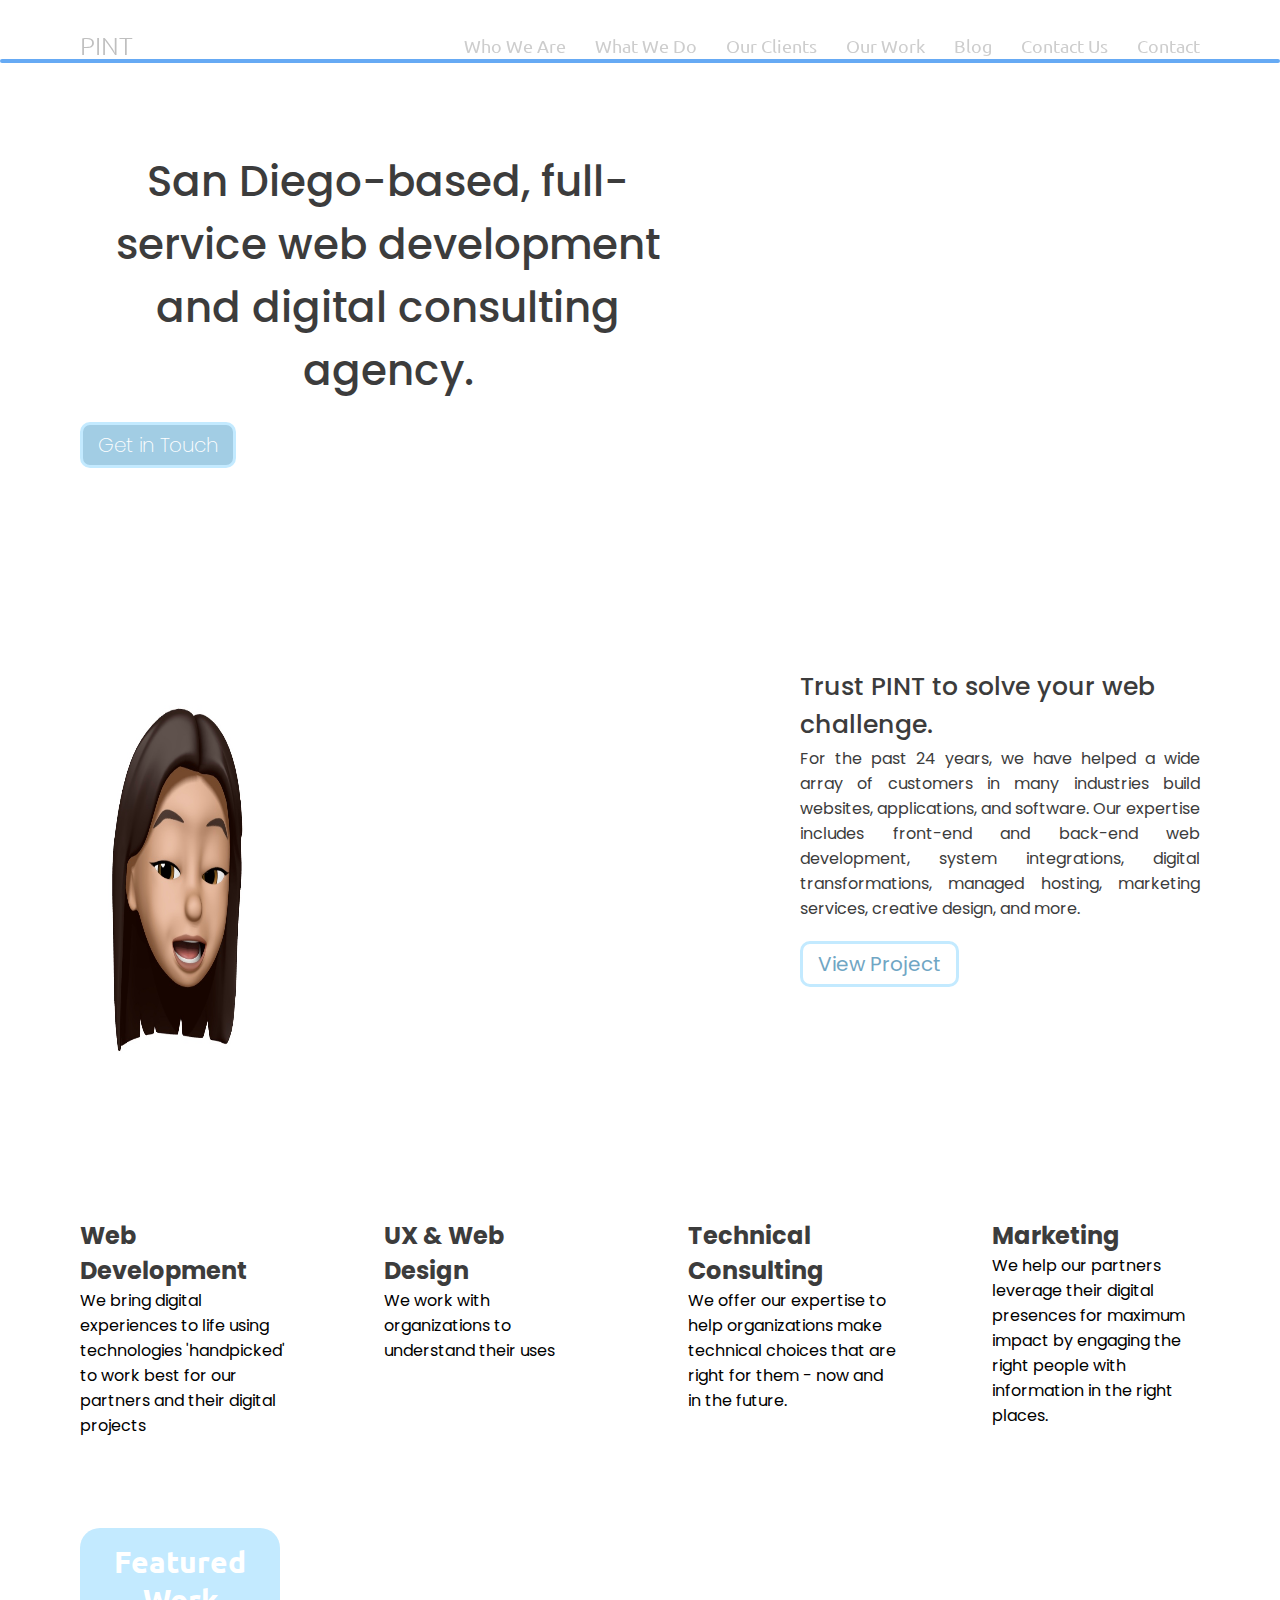
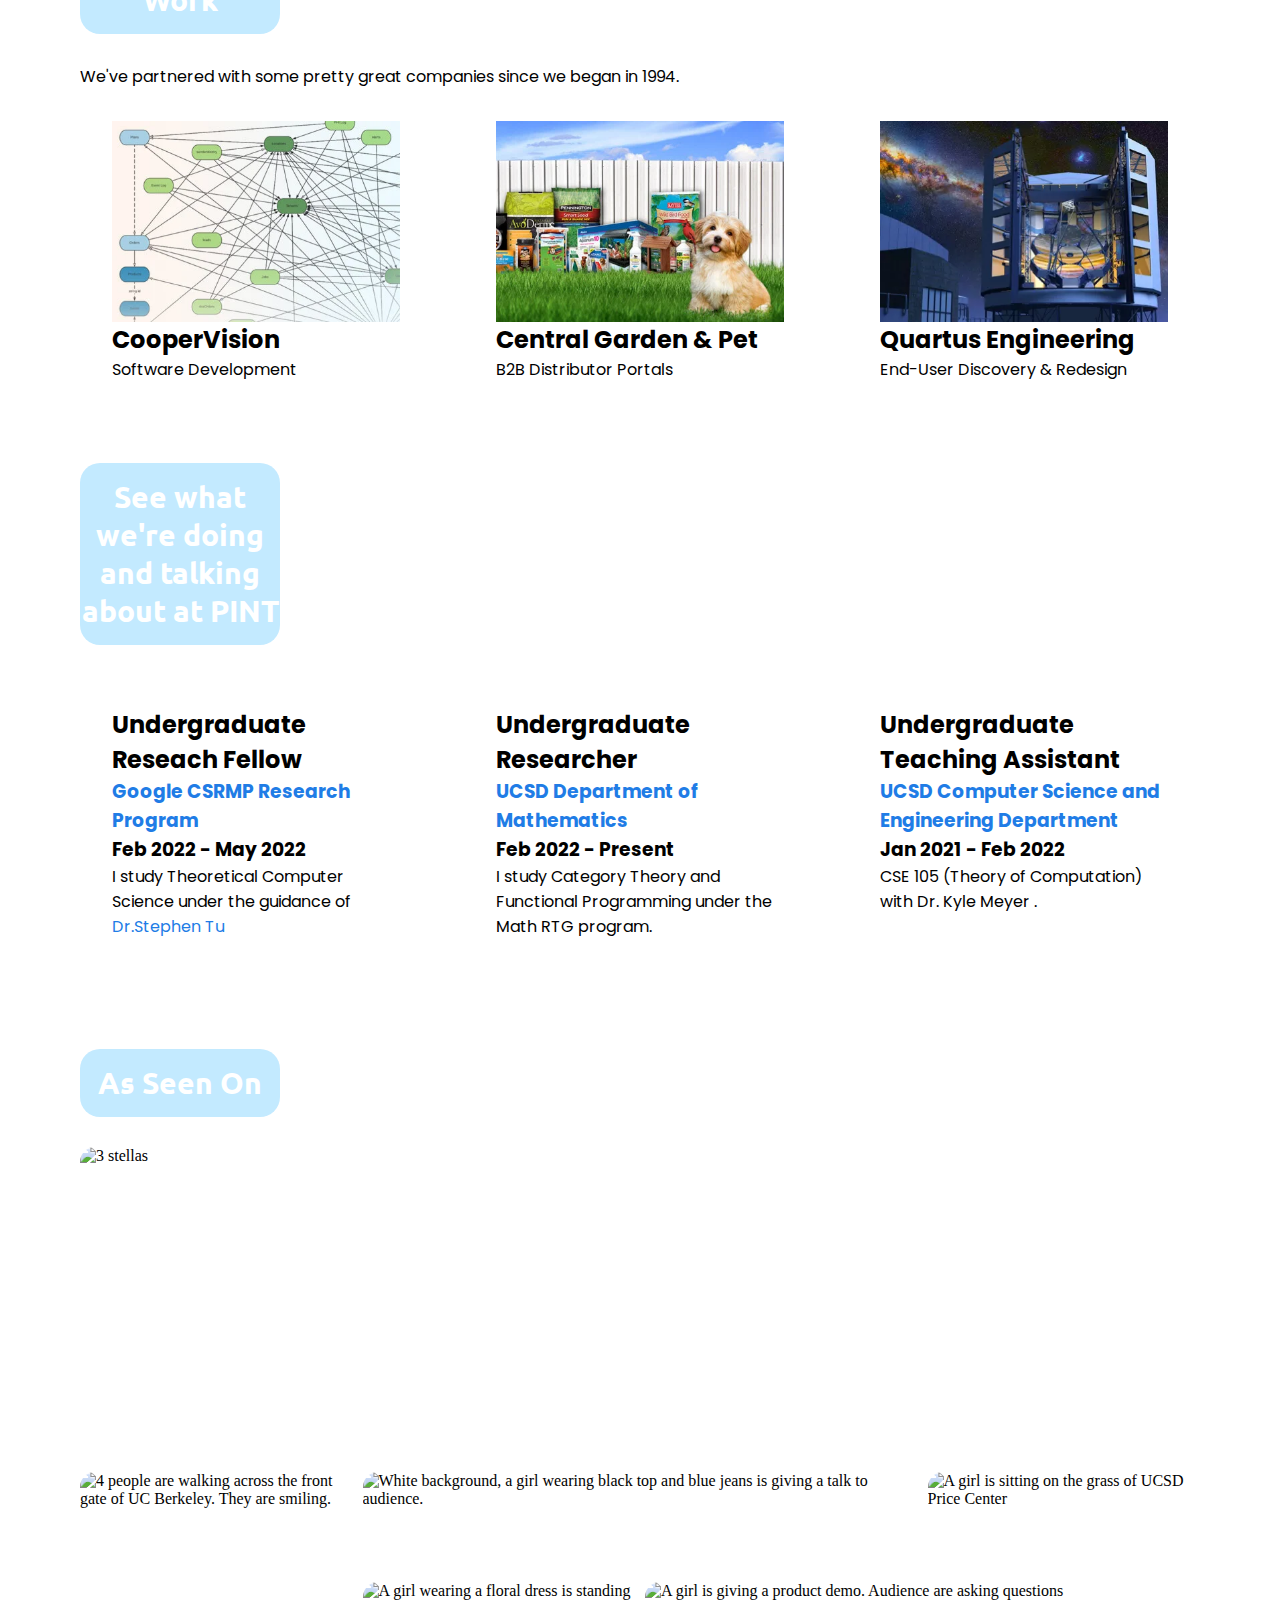
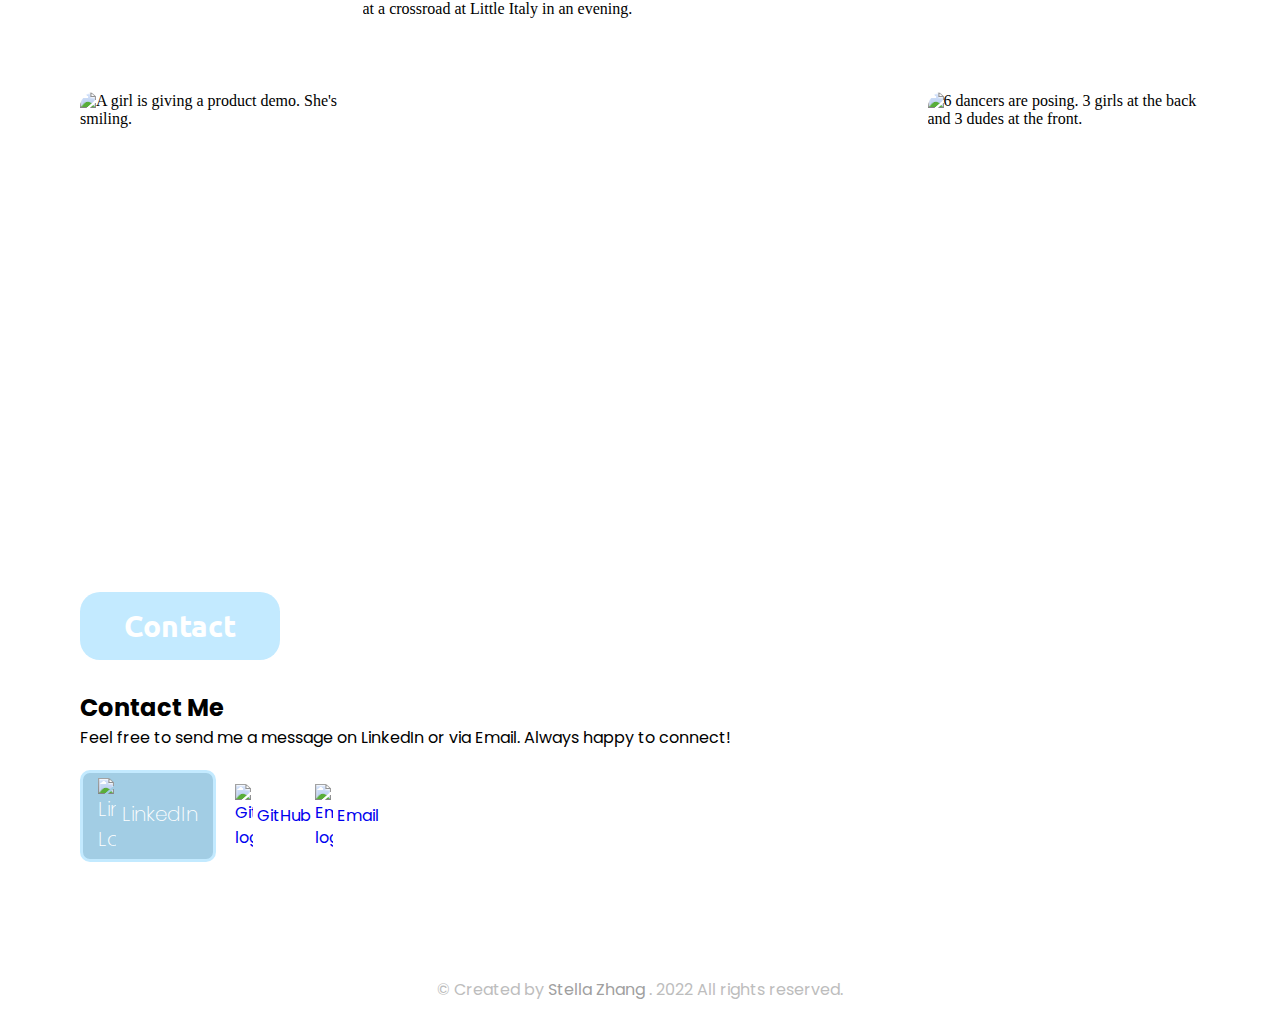
==== commit c7078677: "new site" ====
--- a/index.html
+++ b/index.html
@@ -1,391 +1,248 @@
-
 <!DOCTYPE html>
-<html lang="en" class="no-js no-i-observer">
-    <head>
-        <title>San Diego Web Development and Design | San Diego Digital Agency | PINT</title>
-        <link rel="stylesheet" href="style.css">
-        <meta name="description" content="PINT is an advanced web development and technical consulting agency in San Diego. We have served more than 500 clients over 20 years.">
-        <meta charset="utf-8"><meta name="viewport" content="width=device-width,initial-scale=1,shrink-to-fit=no">
-        <meta name="google-site-verification" content="lutRObTnBKti7mVe8dZPJjr7zkotwlySrUyXWYQhTFM">
-        <meta name="theme-color" content="#559cbe">
-        <meta name="application-name" content="&nbsp;">
-        <meta name="msapplication-TileColor" content="#FFFFFF">
-        <meta name="msapplication-square70x70logo" content="/assets/favicons/mstile-70x70.png">
-        <meta name="msapplication-TileImage" content="/assets/favicons/mstile-144x144.png">
-        <meta name="msapplication-square150x150logo" content="/assets/favicons/mstile-150x150.png">
-        <meta name="msapplication-wide310x150logo" content="/assets/favicons/mstile-310x150.png">
-        <meta name="msapplication-square310x310logo" content="/assets/favicons/mstile-310x310.png">
-    </head>
-    <body>
-        <header class="header">
-             <div class="header-bar">
-                 <a href="/" data-jsref="header-pint-logo" class="pint-logo active" aria-label="Return to the pint.com homepage.">
-                    <svg viewBox="0 0 346.73 90.8">
-                        <desc>PINT's logo</desc>
-                     </svg> 
-                 </a>
-                  <input type="checkbox" id="header-nav-toggle" data-jsref="header-nav-toggle" class="header-nav-toggle" aria-labelledby="header-mobile-nav-open header-mobile-nav-close header-nav-mask" hidden="">
-                       <div class="header-nav-group">
-                            <label for="header-nav-toggle" id="header-mobile-nav-close" data-jsref="header-mobile-nav-close" class="header-mobile-nav-close" aria-label="Click to open the mobile navigation." tabindex="0">
-                              <svg viewBox="0 0 32 32" xmlns="http://www.w3.org/2000/svg">
-                                   <title>Close Mobile Navigation</title>
-                                  <rect transform="translate(17.000000, 17.000000) rotate(-315.000000) translate(-17.000000, -17.000000) " x="-4.25" y="14.45" width="42.5" height="5.1" rx="2.55">
-
-                                                    </rect>
-                                                    <rect transform="translate(17.000000, 17.000000) rotate(-45.000000) translate(-17.000000, -17.000000) " x="-4.25" y="14.45" width="42.5" height="5.1" rx="2.55"></rect></svg></label>
-                                                    <nav data-jsref="header-nav-primary" class="header-nav-primary" aria-label="Primary Navigation">
-                                                        <a href="/" class="mobile-only active">
-                                                            <span>Home</span>
-                                                        </a> 
-                                                        <a href="/who-we-are">
-                                                            <span>Who We Are</span>
-                                                        </a> 
-                                                        <a href="/what-we-do">
-                                                            <span>What We Do</span>
-                                                        </a> 
-                                                        <a href="/our-clients">
-                                                            <span>Our Clients</span>
-                                                        </a> 
-                                                        <a href="/our-work">
-                                                            <span>Our Work</span></a> 
-                                                            <a href="https://blog.pint.com">
-                                                                <span>Blog</span>
-                                                            </a> 
-                                                            <a href="/contact">
-                                                                <span>Contact Us</span>
-                                                            </a>
-                                                        </nav>
-                                                        <nav class="header-nav-secondary" aria-label="Secondary Navigation">
-                                                            <a href="/privacy-policy">Privacy Policy</a>
-                                                             <a href="https://classes.pint.com/" rel="noopener" class="external">Student Resources</a> 
-                                                             <a href="https://recruiting.paylocity.com/Recruiting/Jobs/All/dd42e718-c8be-4d01-a1ef-5f0eb56e487b/PINT-Inc" rel="nofollow noopener noreferrer" class="external">Careers</a> 
-                                                             <span obfuscate-name="info" obfuscate-domain="pint.com"></span>
-                                                            </nav>
-                                                        </div>
-                                                        <label for="header-nav-toggle" id="header-nav-mask" data-jsref="header-nav-mask" class="header-nav-mask" aria-label="Click to close the mobile navigation.">
-                                                            <span hidden="">Close Mobile Navigation</span>
-                                                        </label> 
-                                                        <label for="header-nav-toggle" id="header-mobile-nav-open" data-jsref="header-mobile-nav-open" class="header-mobile-nav-open" aria-label="Click to open the mobile navigation." tabindex="0">
-                                                            <svg viewBox="0 0 40 34" xmlns="http://www.w3.org/2000/svg">
-                                                                <title>Open Mobile Navigation</title>
-                                                                <rect x="0" y="28" width="100%" height="6" rx="3">
-
-                                                                </rect><rect x="0" y="14" width="100%" height="6" rx="3">
-
-                                                                </rect>
-                                                                <rect x="0" y="0" width="100%" height="6" rx="3">
-
-                                                                </rect>
-                                                            </svg>
-                                                        </label>
-                                                    </div>
-                                                </header>
-                                                <main class="pint-viewport" aria-label="App Content">
-                                                    <section data-jsref="lazy-bg" class="section-intro lazy-bg" data-src="/assets/img/banner/pint-abstract-shapes.webp">
-                                                        <div class="inner"
-                                                        ><div class="content">
-                                                            <h1>San Diego-based, full-service web development and digital consulting agency.</h1>
-                                                            <a href="/contact" class="btn btn-more" data-ga="btn" aria-label="Ready to move forward or need more info? Contact us to see what PINT can do for you.">
-                                                                <span>Get In Touch</span>
-                                                                 <svg xmlns="http://www.w3.org/2000/svg" viewBox="0 0 24 24">
-                                                                    <path d="M12 4l-1.41 1.41L16.17 11H4v2h12.17l-5.58 5.59L12 20l8-8z">
-
-                                                                    </path></svg></a></div></div>
-                                                                </section>
-                                                                    <section class="section-about">
-                                                                        <div class="inner">
-                                                                            
-                        <div class="badge-content">
-                            <h2 id="about-pint" class="no-pad-top">Trust PINT to solve your web challenge.</h2>
-                            <p>For the past 24 years, we have helped a wide array of customers in many industries build websites, applications, and software. Our expertise includes front-end and back-end web development, system integrations, digital transformations, managed hosting, marketing services, creative design, and more.</p>
-                            <a href="/who-we-are" class="more">Learn More About Pint</a></div>
+<html lang = "en">
+<head>
+    <meta charset="utf-8">
+    <meta name="viewport" content="width=device-width, initial-scale=1 shrink-to-fit=no">
+    <meta property = "og:type" content = "website">
+    <meta property = "og:url" content = "">
+    <meta property="og:title" content="Dance" />
+    <meta property="og:description" content="Welcome to Stella Zhang's personal website. Thank you for visiting!" />
+
+    <title>U landed in a Stellar area.</title>
+    <link rel="icon" type="image/x-icon" href="websiteimgs/anime.jfif">
+    <link rel="stylesheet" href="style.css?v=6">
+    <link rel="stylesheet" href="https://cdnjs.cloudflare.com/ajax/libs/font-awesome/5.15.3/css/all.min.css"/>
+    <script src="https://code.jquery.com/jquery-3.5.1.min.js"></script>
+    <script src="https://cdnjs.cloudflare.com/ajax/libs/typed.js/2.0.11/typed.min.js"></script>
+    <script src="https://cdnjs.cloudflare.com/ajax/libs/waypoints/4.0.1/jquery.waypoints.min.js"></script>
+    <script src="https://cdnjs.cloudflare.com/ajax/libs/OwlCarousel2/2.3.4/owl.carousel.min.js"></script>
+    <link rel="stylesheet" href="https://cdnjs.cloudflare.com/ajax/libs/OwlCarousel2/2.3.4/assets/owl.carousel.min.css"/>
+
+</head>
+
+<body>
+    <div class="scroll-up-btn">
+        <i class="fas fa-angle-up"></i>
+    </div>
+<!------------------The NAV BAR---------------------------------------------------------->
+    <nav class="navbar">
+        <div class="max-width">
+            <div class="logo">    
+                <a href="#"> <span>PINT</span> </a>     
+            </div>
+                <ul class="menu">
+                    <li> <a href="#about" class="menu-btn">Who We Are </a></li>
+                    <li> <a href="#skills" class = "menu-btn">What We Do</a></li>
+                    <li> <a href="#swe experience" class="menu-btn">Our Clients</a></li>
+                    <li> <a href="#academia experience" class="menu-btn">Our Work</a></li>
+                    <li> <a href="#projects" class="menu-btn">Blog</a></li>
+                    <li> <a href="#art" class="menu-btn">Contact Us</a></li>
+                    <li> <a href="#contact" class="menu-btn">Contact</a></li>
+                </ul>
+        </div>
+        <div class="progress-bar" id="myBar" ></div>
+    </nav>
+<!---------------------------About------------------------------------------------------->
+    <main>
+        <section class="about" id="about">
+            <div class="max-width">
+                <div class="about-content">
+                 
+                    <div class="column right">
+                        <div class="text-1">San Diego-based, full-service web development and digital consulting agency.
                         </div>
-                    </section>
-                    <section class="section-services section-primary" id="pint-web-development-and-consulting-services">
-                        <div class="inner inner-lg">
-                            <div data-p-grid="tabletP-1of2 tabletL-1of4 no-col-gap no-row-gap" class="layout-full">
-                                <a href="what-we-do#web-development" class="card card-more">
-                                    <picture>
-                                        <source srcset="/imgs/pint-web-dev.webp" type="image/webp">
-                                        <img src="/imgs/pint-web-dev.webp" loading="lazy" alt="Illustration of PINT's web-development process">
-                                    </picture>
-                                    <span class="card-content">
-                                        <span class="h3">Web Development</span> 
-                                        <span class="p flex-group">We bring digital experiences to life using technologies 'handpicked' to work best for our partners and their digital projects.</span> 
-                                        <span class="more">Our Web Development Services</span> 
-                                    </span>
-                                </a>
-                                <a href="what-we-do#ux-web-design" class="card card-more">
-                                    <picture>
-                                        <source srcset="/assets/img/homepage/pint-web-design.webp" type="image/webp">
-                                        <img src="/assets/img/homepage/pint-web-design.jpg" loading="lazy" alt="Illustration of a user at a computer screen.">
-                                    </picture>
-                                    <span class="card-content">
-                                        <span class="h3">UX &amp; Web Design</span>
-                                        <span class="p flex-group">We work with organizations to understand their users, identify problems, and design effective solutions that are both usable and beautiful.</span> 
-                                        <span class="more">Our Web Design Services</span> 
-                                    </span>
-                                </a>
-                                <a href="what-we-do#technical-consulting" class="card card-more">
-                                    <picture>
-                                        <source srcset="/assets/img/homepage/pint-tech-consulting.webp" type="image/webp">
-                                        <img src="/assets/img/homepage/pint-tech-consulting.jpg" loading="lazy" alt="Illustration of two PINT consultants with a services 'speech' bubble.">
-                                    </picture>
-                                    <span class="card-content">
-                                        <span class="h3">Technical Consulting</span>
-                                        <span class="p flex-group">We offer our expertise to help organizations make technical choices that are right for them – now and in the future.</span> 
-                                        <span class="more">Our Technical Consulting Services</span> 
-                                    </span>
-                                </a>
-                                <a href="what-we-do#marketing" class="card card-more">
-                                    <picture>
-                                         <source srcset="/assets/img/homepage/pint-marketing.webp" type="image/webp">
-                                         <img src="/assets/img/homepage/pint-marketing.jpg" loading="lazy" alt="Illustration of various marketing-idea icons.">
-                                    </picture>
-                                    <span class="card-content">              
-                                        <span class="h3">Marketing</span>              
-                                        <span class="p flex-group">We help our partners leverage their digital presences for maximum impact by engaging the right people with information in the right places.</span> 
-                                        <span class="more">Our Marketing Services</span>
-                                    </span>
-                                </a>
-                            </div>
-                        </div>
-                    </section>
-
-                                <section class="section-work section-primary">
-                                    <div class="inner">
-                                        <h2 id="web-development-and-consulting-work">Featured Work</h2>
-                                        <p>We've partnered with some pretty great companies since we began in 1994.</p>
-                                        <div data-p-grid="tabletP-1of3" class="max-mobile">
-                                            <a href="/our-work/coopervision" class="card">
-                                                <span data-jsref="img-rollover" class="img-rollover" data-msg="More Info">
-                                                    <picture>
-                                                        <source srcset="/assets/img/portfolio/thumbs/coopervision.webp" type="image/webp">
-                                                        <img src="/assets/img/portfolio/thumbs/coopervision.jpg" loading="lazy" alt="Illustration of a project systems diagram."></picture>
-                                                    </span><span class="card-content">
-                                                        <span class="h3">CooperVision</span> 
-                                                        <span>Software Development</span> 
-                                                    </span>
-                                                </a>
-                                                <a href="/our-work/central-garden-and-pet" class="card">
-                                                    <span data-jsref="img-rollover" class="img-rollover" data-msg="More Info">
-                                                        <picture>
-                                                            <source srcset="/assets/img/portfolio/thumbs/central.webp" type="image/webp">
-                                                            <img src="/assets/img/portfolio/thumbs/central.jpg" loading="lazy" alt="Picture of Central's products in front of a fence with a puppy in the foreground.">
-                                                        </picture>
-                                                    </span>
-                                                    <span class="card-content">
-                                                        <span class="h3">Central Garden &amp; Pet</span> 
-                                                        <span>B2B Distributor Portals</span> 
-                                                    </span>
-                                                </a>
-                                                <a href="/our-work/quartus-engineering" class="card">
-                                                    <span data-jsref="img-rollover" class="img-rollover" data-msg="More Info">
-                                                        <picture>
-                                                        <source srcset="/assets/img/portfolio/thumbs/quartus.webp" type="image/webp">
-                                                        <img src="/assets/img/portfolio/thumbs/quartus.jpg" loading="lazy" alt="Picture of an observatory with the Milky Way in the background.">
-                                                    </picture>
-                                                </span>
-                                                <span class="card-content">
-                                                    <span class="h3">Quartus Engineering</span>
-                                                     <span>End-User Discovery &amp; Redesign</span>
-                                                    </span>
-                                                </a>
-                                            </div>
-                                            <a href="/our-work" class="btn btn-more" data-ga="btn" aria-label="Click to see more of PINT's Web Development and Consulting work.">
-                                                <span>View Our Work</span>
-                                                 <svg xmlns="http://www.w3.org/2000/svg" viewBox="0 0 24 24">
-                                                    <path d="M12 4l-1.41 1.41L16.17 11H4v2h12.17l-5.58 5.59L12 20l8-8z"></path>
-                                                </svg>
-                                            </a>
-                                        </div>
-                                    </section>
-                                    <section class="section-clients section-light">
-                                        <div class="inner">
-                                            <h2 id="web-development-clients">We help <em>our</em> customers connect with <em>theirs</em>.</h2>
-                                            <div data-p-grid="mobileM-1of2 tabletP-1of3 tabletL-1of6">
-                                                <div class="frame">
-                                                    <picture>
-                                                        <source srcset="/imgs/anime.jfif" type="image/webp">
-                                                        <img src="/imgs/anime.jfif" loading="lazy" alt="Verizon Logo">
-                                                    </picture>
-                                                </div>
-                                                <div class="frame">
-                                                    <picture>
-                                                        <source srcset="/imgs/anime.jfif" type="image/webp">
-                                                        <img src="/imgs/anime.jfif" loading="lazy" alt="Verizon Logo">
-                                                    </picture>
-                                                </div>
-                                                <div class="frame">
-                                                    <picture>
-                                                        <source srcset="/imgs/anime.jfif" type="image/webp">
-                                                        <img src="/imgs/anime.jfif" loading="lazy" alt="Verizon Logo">
-                                                    </picture>
-                                                </div>
-                                                <div class="frame">
-                                                    <picture>
-                                                        <source srcset="/imgs/anime.jfif" type="image/webp">
-                                                        <img src="/imgs/anime.jfif" loading="lazy" alt="Verizon Logo">
-                                                    </picture>
-                                                </div>
-                                                <div class="frame">
-                                                    <picture>
-                                                        <source srcset="/imgs/anime.jfif" type="image/webp">
-                                                        <img src="/imgs/anime.jfif" loading="lazy" alt="Verizon Logo">
-                                                    </picture>
-                                                </div>
-                                                <div class="frame">
-                                                    <picture>
-                                                        <source srcset="/imgs/anime.jfif" type="image/webp">
-                                                        <img src="/imgs/anime.jfif" loading="lazy" alt="Verizon Logo">
-                                                    </picture>
-                                                </div>
-                                            </div>
-                                    <a href="/our-clients" class="btn btn-1 btn-more" data-ga="btn" aria-label="Click to see more of PINT's client work.">
-                                        <span>Our Clients</span> 
-                                        <svg xmlns="http://www.w3.org/2000/svg" viewBox="0 0 24 24">
-                                            <path d="M12 4l-1.41 1.41L16.17 11H4v2h12.17l-5.58 5.59L12 20l8-8z"></path>
-                                        </svg>
-                                    </a>
-                                </div>
-                            </section>
-                            <section class="section-blog section-primary">
-                                <div class="inner">
-                                    <h2 id="whats-new-in-web-development">See what we're doing and talking about at PINT</h2>
-                                    <div data-jsref="pint-blog" data-p-grid="tabletP-1of3" class="max-mobile">
-                                        <a href="https://blog.pint.com/key-considerations-investor-relations-pages/" rel="noopener" class="card">
-                                            <picture class="blog-banner">
-                                                <img src="/assets/img/blog/key-considerations-for-investor-relations-websites-img.jpg" loading="lazy" alt="">
-                                            </picture><span class="card-content">
-                                                <span class="flex-group">
-                                                    <span class="h3">Key Considerations for Investor Relations Websites</span> 
-                                                    <span class="p">Attracting investors to your site requires a perfect balance between clutter-free design and quality content. ...</span> 
-                                </span>
-                                <span class="blog">
-                                <picture class="blog-img">
-                                    <img src="/imgs/anime.jfif" loading="lazy" alt="Eleni Walters">
-                                </picture>
-                                <span class="blog-info">
-                                    <span class="blog-name">By Eleni Walters</span> 
-                                <span class="blog-date">Mar 2</span> 
-                            </span>
-                        </span>
-                    </span>
-                </a>
-                <a href="https://blog.pint.com/human-centered-web-design-begins-with-ux-research/" rel="noopener" class="card">
-                    <picture class="blog-banner">
-                        <img src="/assets/img/blog/human-centered-web-design-begins-with-ux-research-img.png" loading="lazy" alt="">
-                    </picture><span class="card-content">
-                        <span class="flex-group">
-                            <span class="h3">Human-Centered Web Design Begins with UX Research</span> 
-                            <span class="p">Both qualitative and quantitative research play big parts in the user experience research PINT conducts for its human-centered approach to design. ...</span> 
-                        </span>
-                        <span class="blog">
-                            <picture class="blog-img">
-                            <img src="/imgs/anime.jfif" loading="lazy" alt="Sarah Hibner">
-                        </picture>
-                        <span class="blog-info">
-                            <span class="blog-name">By Sarah Hibner</span> 
-                        <span class="blog-date">Oct 29</span> 
-                    </span>
-                </span>
-            </span>
-                </a>
-                <a href="https://blog.pint.com/improved-search-engine-optimization-for-a-medical-technology-company/" rel="noopener" class="card">
-                    <picture class="blog-banner">
-                        <img src="/assets/img/blog/improved-search-engine-optimization-for-a-medical-technology-company-img.png" loading="lazy" alt="">
-                    </picture>
-                    <span class="card-content">
-                        <span class="flex-group">
-                            <span class="h3">Improved Search Engine Optimization for a Medical Technology Company</span> 
-                            <span class="p">Glaukos had a 22% increase in organic search traffic and a 67% increase in form submissions through PINT’s initial round of search engine optimizations over a three-month time period. ...</span> 
-                        </span>
-                        <span class="blog">
-                            <picture class="blog-img">
-                                <img src="/imgs/anime.jfif" loading="lazy" alt="Steffani Bolhofner">
-                            </picture><span class="blog-info"><span class="blog-name">By Steffani Bolhofner</span> 
-                            <span class="blog-date">Aug 11</span>
-                        </span>
-                    </span>
-                </span>
-            </a>
-                        </div>
-                        <a href="https://blog.pint.com/" rel="noopener" class="btn btn-more" data-ga="btn" aria-label="Vist the PINT Blog for more information on our services and domain expertise.">
-                            <span>Visit the PINT Blog</span> 
-                            <svg xmlns="http://www.w3.org/2000/svg" class="external">
-                                <path d="M6.732 0H11v4.268H9.768v-2.17L3.784 8.08l-.865-.865 5.984-5.984H6.732V0zm3.036 9.768V5.5H11v4.268c0 .332-.122.62-.367.865a1.183 1.183 0 0 1-.865.367H1.232c-.342 0-.633-.122-.873-.367A1.195 1.195 0 0 1 0 9.768V1.232C0 .9.12.612.36.367.598.122.89 0 1.231 0H5.5v1.232H1.232v8.536h8.536z"></path></svg></a></div></section>
-                                <section data-jsref="update-form" class="section-local-info">
-                                    <div class="content"><div class="controls">
-                                        <h2 id="web-development-updates">Get web development updates from PINT</h2>
-                                        <button data-jsref="update-form-toggle" class="btn btn-toggle" data-ga="btn" aria-label="Click to view and submit the Update Form." type="button">
-                                            Sign Up
-                                        </button>
-                                        </div>
-                                        <form action="/api/newsletter" method="post" name="newsletter" data-jsref="newsletter-form" class="newsletter-form"><fieldset>
-                                            <legend>Sign up for the PINT Newsletter</legend>
-                                            <div data-p-grid="tabletL-1of3">
-                                                <input type="text" name="field_name" id="field_name" placeholder="Your Full Name" aria-label="Full Name" required="">
-                                                 <input type="email" name="field_email" id="field_email" placeholder="youremail@provider.com" aria-label="Email Address" required="" pattern="^[a-zA-Z0-9.-]+@[a-zA-Z0-9.-]+\.[a-zA-Z]{2,}$"><div style="display: none;"><label for="field_title">Title 
-                                                    <span class="req">Required</span>
-                                                </label> 
-                                                    <input type="text" id="field_title" name="field_title" placeholder="Title" autocomplete="off">
-                                                </div>
-                                                    <button type="submit" name="submitBtn" data-jsref="btn-submit" data-ga="btn-newsletter" class="btn btn-loading">
-                                                        <svg viewBox="0 0 38 38" xmlns="http://www.w3.org/2000/svg" stroke="#fff">
-                                                            <g transform="translate(1 1)" stroke-width="2" fill="none" fill-rule="evenodd">
-                                                                <circle stroke-opacity=".5" cx="18" cy="18" r="18"></circle>
-                                                                <path d="M36 18c0-9.94-8.06-18-18-18"></path>
-                                                            </g>
-                                                        </svg> 
-                                                        <span>Keep Me Posted</span>
-                                                    </button>
-                                                </div>
-                                                <input type="checkbox" id="field_interact" name="field_interact" hidden="" aria-hidden="" aria-label="Hidden Field"> 
-                                                <input type="checkbox" name="field_js" id="field_js" hidden="" aria-hidden="" aria-label="Hidden Field"></fieldset>
-                                            </form>
-                                        </div>
-                                        <div data-jsref="loaded" data-loaded-delay="3000" class="local-time">San Diego PST / 
-                                            <span data-jsref="local-current-time"></span> 
-                                            <span data-jsref="local-weather-wrap" class="local-weather-wrap" hidden="">
-                                                <canvas data-jsref="local-weather-icon"></canvas>
-                                                <span data-jsref="local-weather"></span>
-                                            </span>
-                                        </div>
-                                    </section>
-                                </main>
-                                <footer class="footer">
-                                    <div class="inner">
-                                        <nav class="footer-social-nav" aria-label="Social Navigation">
-                                            <a href="https://twitter.com/PINTSD" rel="nofollow noopener noreferrer" aria-label="Visit PINT on Twitter (external).">
-                                                <svg xmlns="http://www.w3.org/2000/svg" viewBox="0 0 25 20">
-                                                </svg> 
-                                            </a>
-                                            <a href="https://www.linkedin.com/company/pint-inc-" rel="nofollow noopener noreferrer" aria-label="Visit PINT on LinkedIn (external).">
-                                                <svg xmlns="http://www.w3.org/2000/svg" viewBox="0 0 19 19">
-                                                </svg> 
-                                            
-                                            </a>
-                                            <a href="https://www.facebook.com/pintsd/" rel="nofollow noopener noreferrer" aria-label="Visit PINT on Facebook (external).">
-                                                <svg xmlns="http://www.w3.org/2000/svg" viewBox="0 0 22 40">
-                                                </svg>
-                                            </a>
-                                            </nav>
-                                                <hr>
-                                                <div data-jsref="loaded" data-loaded-delay="2000" class="footer-info">
-                                                    <span class="footer-copyright">© 1994-<span data-jsref="copyright-date">
-                                                        <noscript>2020</noscript>
-                                                </span>&nbsp;PINT, Inc.</span>
-                                                    <address>2105 Garnet Avenue, 
-                                                        <span class="footer-address">San Diego, CA 92109</span>
-                                                    </address>
-                                                    <nav class="footer-nav" aria-label="Footer Navigation">
-                                                        <a href="/privacy-policy">Privacy Policy</a> 
-                                                        <a href="https://classes.pint.com/" rel="noopener" class="external">Student Resources</a> 
-                                                        <a href="https://recruiting.paylocity.com/Recruiting/Jobs/All/dd42e718-c8be-4d01-a1ef-5f0eb56e487b/PINT-Inc" rel="nofollow noopener noreferrer" class="external">Careers</a>
-                                                    </nav>
-                                                </div>
-                                            </div>
-                                        </footer>
-
-     </body>
-    </html>+                        <a href="https://www.linkedin.com/in/stella-liyu-zhang/" id = "linkedin" target="_blank">
+                            Get in Touch
+                        </a>
+                    </div>
+                 </div>
+            </div>
+        </section>
+
+<!--------------------------------Projects---------------------------------------------------->
+<section class="projects" id="projects">
+    <div class="max-width">
+        <div class = "card-container" id = "hideme">
+            <div class = "info">
+                <img src="./imgs/anime.jfif" alt="PINT's grey logo, written EST. 1994 on it, with 2 stars around PINT" width="200px" height="400px">
+            </div>
+            <div class = "desc">
+                <div class = "proj-title-container">
+                    <div class = "tag-container">
+                        <h2 class = "proj-title-first">Trust PINT to solve your web challenge.
+                        </h2>
+                    </div>
+                </div>
+                <p>For the past 24 years, we have helped a wide array of customers in many industries build websites, applications, and software. Our expertise includes front-end and back-end web development, system integrations, digital transformations, managed hosting, marketing services, creative design, and more.
+                </p>
+                <a href = "https://fanfangroup.com/" class = "interface-button" style = "font-weight: 300;background-color: none; color: rgb(112, 166, 196);"><strong>View Project</strong></a>
+            </div>
+        </div>
+
+    </div>
+</section>
+<!------------------------------------Skills--------------------->
+        <section class="skills" id="skills">
+            <div class = "max-width" >
+             
+                <div class="skills-wrapper">
+                    <div> <h2>Web Development</h2>
+                        <p>We bring digital experiences to life using technologies 'handpicked' to work best for our partners and their digital projects</p></div>
+                    <div> <h2>UX & Web Design </h2>
+                        <p>We work with organizations to understand their uses</p></div>
+                    <div> <h2> Technical Consulting</h2>
+                        <p>We offer our expertise to help organizations make technical choices that are right for them - now and in the future.</p>
+                    </div>
+                    <div> <h2>Marketing</h2> <p>We help our partners leverage their digital presences for maximum impact by engaging the right people with information in the right places.</p></div> 
+                </div>
+            </div>
+        </section>
+
+<!---------------------------------SWE Experiences------------------------------------------------>
+        <section class="swe experience" id="swe experience">
+            <div class = "max-width">
+                <div class="title" id="hideme" >
+                    <div class="title-text">Featured Work</div>
+                </div>
+                <p>We've partnered with some pretty great companies since we began in 1994.
+                </p>
+                <div class="experience-wrapper">
+                    
+                    <div> 
+                        <img src="./imgs/coopervision.webp" alt="coopervision's graph">
+                        <h2> CooperVision</h2>
+
+                        <p> Software Development</p>
+                    </div>
+                    <div> 
+                        <img src="./imgs/central.webp" alt="A cute dog sitting in front of tons of Central Gardens products">
+                        <h2>Central Garden & Pet</h2>
+                        <p> B2B Distributor Portals </p>
+                    </div>
+                    <div>    
+                        <img src="./imgs/quartus.webp" alt="quartus engineering's product in a starry night">
+                        <h2> Quartus Engineering</h2>
+                        <p> End-User Discovery & Redesign</p>
+                    </div>
+            
+                  
+                </div>
+            </div>
+        </section>
+<!-----------------------------------------------Academia Experience---------------->
+        <section class="academia experience" id="academia experience">
+            <div class = "max-width">
+                <div class="title" id="hideme" >
+                    <div class="title-text">See what we're doing and talking about at PINT
+                    </div>
+                </div>
+                <div class="experience-wrapper">
+                    <div> 
+                        <h2>Undergraduate Reseach Fellow</h2>
+                        <h3>
+                            <a href="https://research.google/outreach/csrmp/recipients/">Google CSRMP Research Program</a>
+                            <br>
+                            Feb 2022 - May 2022
+                        </h3>
+                        <p>I study Theoretical Computer Science under the guidance of 
+                        <a href="https://stephentu.github.io/">Dr.Stephen Tu </a>
+                        </p>
+                    </div>
+                    <div> 
+                        <h2>Undergraduate Researcher</h2>
+                        <h3>
+                            <a href="https://math.ucsd.edu/">UCSD Department of Mathematics</a>
+                            <br>
+                            Feb 2022 - Present
+                        </h3>
+                        <p> I study Category Theory and Functional Programming under the Math RTG program.</p>
+                    </div>
+                    <div> 
+                        <h2>Undergraduate Teaching Assistant</h2> 
+                        <h3>
+                            <a href="https://cse.ucsd.edu/">UCSD Computer Science and Engineering Department</a>
+                            <br>
+                            Jan 2021 - Feb 2022
+                        </h3>
+                        <p> CSE 105 (Theory of Computation) with Dr. Kyle Meyer
+                            .</p>
+                    </div>
+            </div>
+        </section>
+
+<!-----------------------------------Gallery---------------------------------------------------->
+        <section class="gallery" id = "art">
+            <div class="max-width">
+                <div class="title">
+                    <div class="title-text">As Seen On</div>
+                </div>
+                <div class="grid-wrapper">
+                
+                    <div class="one" id="hideme">
+                        <iframe width="560" height="315" src="https://www.youtube.com/embed/F1QF7Llm9R4" title="YouTube video player" frameborder="0" allow="accelerometer; autoplay; clipboard-write; encrypted-media; gyroscope; picture-in-picture" allowfullscreen></iframe>                    </div>
+                    <div class="two" id="hideme">
+                        <img src="./websiteimgs/triplecgbm.jpg" alt="White background, a girl wearing black top and blue jeans is giving a talk to audience.">
+                    </div>
+                    <div class="three" id="hideme">
+                        <img src="./websiteimgs/ucberkeleywithfriends.jpg" alt="4 people are walking across the front gate of UC Berkeley. They are smiling.">
+                    </div>
+                    <div class="four" id="hideme">
+                        <img src="./websiteimgs/littleitalypic.jpg" alt="A girl wearing a floral dress is standing at a crossroad at Little Italy in an evening.">
+                    </div>
+                    <div class="five" id="hideme">
+                        <img src="./websiteimgs/triplecdemoday.jpg" alt="A girl is giving a product demo. She's smiling.">
+                    </div>
+                    <div class="six" id="hideme">
+                        <img src="./websiteimgs/triplecdemoday2021.jpg" alt="A girl is giving a product demo. Audience are asking questions">
+                    </div>
+                    <div class="seven" id="hideme">
+                        <img src="./websiteimgs/takeabreak.jpg" alt="A girl is sitting on the grass of UCSD Price Center">
+                    </div>
+                    <div class="eight" id="hideme">
+                        <img src="./websiteimgs/friendsindance.jpg" alt="6 dancers are posing. 3 girls at the back and 3 dudes at the front.">
+                    </div>
+                    <div class="nine" id="hideme">
+                        <iframe width="560" height="350" 
+                        src="https://drive.google.com/file/d/1NGtxL-gJBKMd8R-5JnpnhNFW9DzlquO4/preview" 
+                        frameborder="0" allow="autoplay; encrypted-media" allowfullscreen></iframe>
+                    </div>
+                    <div class="ten" id="hideme">
+                       <img src="./websiteimgs/tripleprofile.png" alt="3 stellas">
+                    </div>
+                </div>
+            </div>
+        </section>
+    </main>
+<!------------------------------------Contact---------------------------------------------->
+<section class="contact" id = "contact">
+    <div class="max-width">
+        <div class="title" id="hideme">
+            <div class="title-text">Contact</div>
+        </div>   
+        <div class="body">
+            <h2>Contact Me</h2>
+            <p>Feel free to send me a message on LinkedIn or via Email. Always happy to connect!</p>      
+        </div>   
+        <a href="https://www.linkedin.com/in/stella-liyu-zhang/" id = "linkedin" target="_blank">
+            <img src="./websiteimgs/linkedin.svg" alt="LinkedIn Logo" width="18">
+            LinkedIn
+        </a>
+        <a href="https://github.com/Stella-Liyu-Zhang" id = "github" target="_blank">
+            <img src="./websiteimgs/githubs.svg" alt="GitHub logo" width="18">
+            GitHub
+        </a>
+        <a href="mailto:l9zhang@ucsd.edu" id = "github" target="_blank">
+            <img src="./websiteimgs/mail-142.svg" alt="Email logo" width="18">
+            Email
+        </a>
+  </div>
+</section>
+<!-----------------------------------Footer---------------------------------------------------->
+    <footer>
+        <p>© Created by <span>
+            <a href="https://www.linkedin.com/in/stella-liyu-zhang/">Stella Zhang</a>
+            </span>. 2022 All rights reserved.</p>
+    </footer>
+    <script src="script.js?v=5"></script>
+</body> 
+</html>--- a/style.css
+++ b/style.css
@@ -1,350 +1,776 @@
-@font-face{
-    font-family:RobotoCondensed;
-    format('woff2'),url(/assets/fonts/RobotoCondensed-300.woff),
-    format('woff'),
+/* Import Google font API */
+@import url('https://fonts.googleapis.com/css2?family=Poppins:wght@400;500;600;700&family=Ubuntu:wght@400;500;700&display=swap');
+
+*{
+    margin: 0;
+    padding: 0;
+    box-sizing: border-box;
+    text-decoration: none;
+}
+/* Custom scroll bar*/
+::-webkit-scrollbar{
+    width: 10px;
+}
+::-webkit-scrollbar-button{
+    background: rgb(216, 181, 181);
+}
+::-webkit-scrollbar-track{
+    background: #f1f1f1;
+}
+::-webkit-scrollbar-thumb{
+    background: #888;
+}
+::-webkit-scrollbar-thumb:hover {
+    background: #555;
+}
+
+/*Customize html scrolling behavior*/
+html{
+    scroll-behavior: smooth;
+}
+/*similar content styling codes*/
+section{
+    padding-top: 50px;
+    padding-bottom: 100px;
+    padding-right: 0 px;
+    padding-left: 0px;
+}
+
+#about {
+    padding: 150px 0;
+}
+
+@keyframes about-fade {
+    0% {
+        opacity: 100%;
+    }
+    100% {
+        opacity: 0%;
+    }
+}
+.max-width {
+    max-width: 1300px;
+    padding: 0 80px;
+    margin: auto;
+    border-style: none;
+}
+
+
+.about, .projects, .skills, .teams, .contact, footer, .experience{
+    font-family: 'Poppins', sans-serif;
+}
+
+.about .about-content,
+.project .proj-content,
+.skills .skills-content,
+.contact .contact-content{
+    display:flex;
+    flex-wrap: wrap;
+    align-items: center;
+    justify-content: space-between;
+}
+
+.title{
+    display: flex;
+    position: relative;
+    text-align: left;
+    margin-bottom: 30px;
+    padding-bottom: 15px;
+    width: 200px;
+    border-radius: 20px;
+    background: rgb(195, 234, 255);
+    justify-content: center;
+}
+
+.title-text{
+    font-size: 30px;
+    font-weight: 600;
+    font-family: 'Ubuntu', sans-serif;
+    padding-top:15px;
+    color:white;
+    text-align: center
+}
+
+
+.navbar{
+    position:fixed;
+    width: 100%;
+    z-index: 999;
+    padding: 30px 0;
+    font-family: "Ubuntu", sans-serif;
+    transition: all 0.75s ease;
+    animation: nav-load 500ms ease-out;
+}
+
+@keyframes nav-load {
+    0% {
+        transform: translateY(-100%);
+    }
+    100% {
+        transform: translateY(0%);
+    }
+}
+.navbar.sticky{
+    padding: 15px 0;
+    background: rgb(255, 255, 255);
+}
+.navbar .max-width{
+    display: flex;
+    align-items: center;
+    justify-content: space-between;
+}
+.navbar .logo a{
+    color: rgb(189, 189, 189);
+    font-size: 25px;
+    font-weight: 100;
+}
+.navbar .logo a span{
+    color: rgb(191, 191, 191);
+    transition: all 0.5s ease;
+}
+.navbar.sticky .logo a span{
+    color: rgb(0, 114, 237);
+    transition: all 2.5s ease;
+}
+
+.navbar .menu li{
+    list-style: none;
+    display: inline-block;
+}
+.navbar .menu li a{
+    display: block;
+    color:rgb(205,205,205);
+    font-size: 18px;
+    font-weight: 400;
+    margin-left: 25px;
+    transition: color 0.3s ease;
+}
+.navbar .menu li a:hover{
+    color:rgb(0,0,0);
+}
+.navbar.sticky .menu li a:hover{
+    color: rgb(82, 82, 82);
+}
+
+/*style the progress bar*/
+.progress-bar{
+    position:fixed;
+    top : 58.5px;
+    height: 4px;
+    width: 100%;
+    border-radius: 100px;
+    opacity: 60%;
+    background: rgb(0,114, 237);
+    animation: progress 1000ms ease-in;
+    animation-play-state: paused;
+    animation-delay: calc(var(--scroll) * -1s);
+}
+
+@keyframes progress {
+    0% {
+        transform: translateX(-100%);
+    }
+    100% {
+        transform: translateX(0%);
+    }
+}
+/* menu btn styling */
+.menu-btn{
+    color: rgb(131, 131, 131);
+    font-size: 23px;
+    cursor: pointer;
+    display: none;
+}
+/*scroll up button styling*/
+.scroll-up-btn{
+    position: fixed;
+    height: 45px;
+    width: 42px;
+    background: rgb(96, 162, 190);
+    right: 30px;
+    bottom: 10px;
+    text-align: center;
+    line-height: 45px;
+    color: #fff;
+    z-index: 9999;
+    font-size: 30px;
+    border-radius: 6px;
+    border-bottom-width: 2px;
+    cursor: pointer;
+    opacity: 0;
+    pointer-events: none;
+    transition: all 0.3s ease;
+}
+.scroll-up-btn.show{
+    bottom: 30px;
+    opacity: 1;
+    pointer-events: auto;
+}
+.scroll-up-btn:hover{
+    filter: brightness(90%);
+}
+
+/*about section styling*/
+
+.about .about-content .left{
+    width: 45%;
+}
+
+.about .about-content .left img{
+    height: 400px;
+    width: 400px;
+    object-fit: cover;
+    border-radius: 15px;
+    animation: img-load 400ms ease-out;
+}
+
+
+@keyframes img-load {
+    0% {
+        transform: translateX(-100%);
+    }
+    100% {
+        transform: translateX(0%);
+    }
+}
+.about .about-content .right{
+    width: 55%;
+}
+
+.about .about-content .right .text{
+    font-size: 25px;
+    font-weight: 600;
+    margin-bottom: 10px;
+}
+
+
+.about .about-content .right .text span{
+    color: crimson;
+}
+
+.about .about-content .right p{
+    color: rgb(60, 60, 60);
+    text-align: justify;
+    padding-top: 17px;
+    animation: about-fade 500ms ease-in;
+}
+.about .about-content .right ul{
+    color: rgb(60, 60, 60);
+    text-align: justify;
+    padding-top: 17px;
+    animation: about-fade 500ms ease-in;
+}
+.about .about-content .right a{
+    font-weight: 500;
+    color: rgb(60,60,60);
+    transition: all 0.5s ease
+}
+.about .about-content .right a:hover{
+    font-weight: 500;
+    color: rgb(0, 114, 237);
+}
+
+@keyframes about-fade {
+    0% {
+        opacity: 0%;
+    }
+    100% {
+        opacity: 100%;
+    }
+}
+#sj {
+    font-weight: 500;
+    color: rgb(60, 60, 60);
+    text-align: justify;
+    padding-right: 25px;
+}
+#email {
+    padding-right: 15px;
+    font-size: 30px;
+}
+.about .about-content .text-1{
+    color: rgb(60, 60, 60);
+    font-size: 42px;
+    font-weight: 500;
+    text-align: center;
+}
+
+.about .about-content .text-1 span{
+    color: rgb(0, 114, 237);
+    font-size: 42px;
+}
+
+
+.about .about-content .right a > img{
+    opacity: 0.35;
+}
+
+
+#linkedin {
+    display: inline-block;
+    background: rgb(162, 205, 228);
+    color: white;
+    font-size: 20px;
+    font-weight: 200;
+    padding: 5px 15px;
+    margin-top: 20px;
+    margin-right: 15px;
+    border-radius: 10px;
+    border: 3px solid rgb(195, 234, 255);
+    transition: all 0.3s ease;
+    animation: button-load 500ms ease-out;
+}
+
+#linkedin:hover, #github:hover{
+    color:rgb(205,205,205);
+    background: rgb(0,114, 237);
     font-weight:300;
-    font-style:normal;
-    font-display:fallback
-}
-@font-face{
-    font-family:Roboto;
-    src:url(/assets/fonts/Roboto-400.woff2) 
-    format('woff2'),
-    url(/assets/fonts/Roboto-400.woff) 
-    format('woff');
-    font-weight:400;
-    font-style:normal;
-    font-display:fallback}
-    
-[html-header-nav-open] 
-body{
-    overflow:hidden
-}
-.header{
-    z-index:10;
-    position:fixed;
-    top:0;
-    left:0;
-    right:0;
-}
-.cta-bar{
-    align-items:center;
-    background:#204858;
-    box-sizing:border-box;
-    color:#cddde4;
-    display:none;
-    font-size:1rem;
-    font-weight:500;
-    line-height:1.4;
-    min-height:70px;
-    justify-content:center;
-    padding:22px 80px 22px 20px;
-    position:relative;
-    text-align:center;
-    width:100%
-}
-[html-cta-bar] 
-.cta-bar{
-    display:flex
-}
-.cta-bar-text{
-    user-select:none
-}
-.cta-bar-close{
-    align-items:center;
-    cursor:pointer;
+    border: 3px solid rgb(0,114,237);
+}
+
+.desc .interface-button {
+    display: inline-block;
+    background: none;
+    color: rgb(162, 205, 228);
+    font-size: 20px;
+    font-weight: 200;
+    padding: 5px 15px;
+    margin-top: 20px;
+    margin-right: 15px;
+    border-radius: 10px;
+    border: 3px solid rgb(195, 234, 255);
+}
+
+.desc .interface-button:hover {
+    color: rgb(255, 255, 255);
+    background: rgb(0, 114, 237);
+    font-weight: 300;
+    border: 3px solid rgb(0, 114, 237);
+}
+
+@keyframes button-load {
+    0% {
+        transform: translateX(300%);
+    }
+    100% {
+        transform: translateX(0%);
+    }
+}
+
+.emoji {
+    padding-right: 15px;
+    font-size: 30px;
+}
+/*Skills styling*/
+.skills-wrapper{
+    display:grid;
+    grid-template-columns: 1fr  1fr 1fr 1fr;
+    grid-auto-rows: 10rem;
+    column-gap: 6em;
+}
+#skills{
+    background-color: white;
+}
+.skills h2{
+    color:rgb(60,60, 60);
+    display: flex;
+}
+/*Experiences styling*/
+#experience{
+    background-color: rgb(255, 255, 255);
+
+}
+.experience-wrapper{
+    display: grid;
+    grid-template-columns: 1fr 1fr 1fr;
+    padding: 2em;
+    grid-auto-rows: 10rem;
+    column-gap: 6em;
+}
+.experience-wrapper a{
+    color:rgb(32, 124, 230);
+}
+.experience-wrapper div{
+    background-color: white;
+}
+#experience h2{
+    color:rgb(60,60, 60);
+    display: flex;
+    align-items: flex-start;
+    justify-content: flex-start;
+
+}
+/*projects styling*/
+#projects {
+    background-color: white;
+}
+#interface {
+    display: flex;
+    width: 500px;
+    height: 200px;
+    background-color: white;
+}
+.projects .card-container {
+    display: flex;
+    flex-direction: row;
+    justify-content: space-between;
+    border-style: none;
+}
+
+.projects .card-container .info {
+    height: 400px;
+    width: 650px;
+    border-style: none;
+    display: flex;
+    flex-wrap: wrap;
+    height: auto;
+    overflow: hidden;
+    position: relative;
+
+}
+
+.projects .card-container .desc {
+    height: 400px;
+    width: 400px;
+    border-style: none;
+}
+
+.projects .card-container .desc p {
+    text-align: justify;
+    color:rgb(60, 60, 60)
+}
+
+.projects .card-container .desc a {
+    font-weight: 600;
+    color:rgb(60, 60, 60);
+}
+
+.projects .card-container .desc a:hover {
+    color: rgb(0, 114, 237);
+    transition: all 0.5s ease;
+}
+.proj-title-container {
+    display: flex;
+    flex-direction: column;
+}
+
+/*project tags*/
+.tag{
+    background: white;
+    border-radius: 450px;
+    margin-right: 15px;
+    margin-bottom: 10px;
+    margin-left: 2px;
+    opacity: 70%;
+
+}
+.tag-container{
     display:flex;
-    height:69px;
-    justify-content:center;
-    position:absolute;
-    right:1px;
-    top:0;
-    transition:outline .15s ease-out;
-    width:70px
-}
-.cta-bar-close:focus{
-        outline:1px dashed #67a2b9
-    }
-    .cta-bar-close svg{pointer-events:none;transform:rotate(0);transition:.3s transform ease-out}
-    .cta-bar-close:focus svg,
-    .cta-bar-close:hover svg{transform:rotate(-90deg)}
-    .header-bar{position:relative;background:#67a2b9}
-    .pint-logo{
-        z-index:1;
-        position:absolute;
-        top:0;
-        height:100%;
-        display:flex;
-        align-items:center;
-        justify-content:center;
-        box-sizing:border-box
-    }
-    .pint-logo:focus{outline:1px dashed #fff}
-    .pint-logo *{pointer-events:none}
-    .pint-logo path{fill:#fff}
-    .header-nav-primary a:focus{outline:1px dashed #fff;border-radius:2px}
-    .header-nav-primary a 
-    *{pointer-events:none}
-    .header-nav-group{
-        position:relative;
-        box-sizing:border-box}
-    .header-nav-primary a{opacity:1;color:#fff;font-weight:500}.header-nav-primary a.active,.header-nav-primary 
-    a:hover{color:#c4dbe3}
-    .header-nav-primary a span{display:inline-block;border:3px solid transparent;border-width:3px 0}
-    .header-nav-primary a
-    .active span{border-bottom-color:#a5c8d6}
-    @media screen and (min-width:768px){
-        .header-bar{height:60px}
-        .header-bar:after{left:2rem;width:100px}
-        .pint-viewport{margin-top:60px}}
-        @media screen and (min-width:1024px){
-            .mobile-only{display:none!important}
-            .header-bar{height:70px}
-            .header-mobile-nav-close,
-            .header-mobile-nav-open,
-            .header-nav-mask,
-            .header-nav-secondary{display:none}
-            .pint-logo svg{width:71px;height:20px}
-            .header-nav-group{z-index:1;position:absolute;
-                top:0;
-                left:50%;
-                padding:0 2rem;
-                width:100%;
-                max-width:1400px;
-                height:100%;
-                display:flex;
-                align-items:center;
-                justify-content:flex-end;
-                pointer-events:none;
-                transform:translateX(-50%)}
-                .header-nav-primary{
-                    display:flex;
-                    justify-content:flex-end;
-                    pointer-events:auto;
-                    transform:translateX(20px)}
-                    .header-nav-primary a{
-                        padding-left:19px;
-                        padding-right:19px;
-                        display:flex;
-                        justify-content:flex-end
-                    }
-                    .pint-viewport{margin-top:70px}}
-                    @media screen and (min-width:1200px){
-                        .header-nav-group{padding:0 3rem}}
-                        @media screen and (min-width:1464px){
-                            .header-bar{height:80px}
-                        .pint-logo{
-                            left:50%;
-                            margin-left:-720px;
-                            padding-left:20px;
-                            width:120px;
-                            justify-content:flex-start
-                        }
-                        .pint-logo svg{width:85px;height:23.943661971830988px}
-                        .header-nav-group{padding:0}
-                        .header-nav-primary a{padding-left:24px;
-                            padding-right:24px;
-                            font-size:1.125rem}
-                            .pint-viewport{margin-top:80px}}
-                            @media screen and (max-width:1463px){.pint-logo{left:20px;width:100px}}
-                            @media screen and (max-width:1023px){[html-bio-overlay] 
-                                .header,[html-bio-overlay] 
-                                .header *{pointer-events:none}
-                                .pint-logo svg{width:71px;height:60px}
-                                .header-mobile-nav-open{
-                                    z-index:1;
-                                    position:
-                                    absolute;
-                                    top:0;
-                                    right:0;
-                                    width:86px;
-                                    height:100%;
-                                    display:flex;
-                                    align-items:center;
-                                    justify-content:center;
-                                    cursor:pointer;
-                                    transition:outline .15s ease-out
-                                }.header-mobile-nav-open:focus{
-                                    outline:1px dashed #fff}
-                                    .header-mobile-nav-open *{pointer-events:none}
-                                    .header-mobile-nav-open 
-                                    svg{width:22px;
-                                        height:18.69px;
-                                        pointer-events:none
-                                    }
-                                    .header-mobile-nav-open rect{
-                                        fill:#fff}
-                                        .header-mobile-nav-close{
-                                            position:absolute;
-                                            top:0;
-                                            right:0;
-                                            width:87px;
-                                            height:46px;
-                                            display:flex;
-                                            align-items:center;
-                                            justify-content:center;
-                                            cursor:pointer;
-                                            transition:outline .15s ease-out
-                                        }
-                                        .header-mobile-nav-close:focus{
-                                            outline:1px dashed #67a2b9
-                                        }
-                                        .header-mobile-nav-close *{pointer-events:none}
-                                        .header-mobile-nav-close 
-                                        svg{
-                                            width:22px;
-                                            height:22px;
-                                            pointer-events:none;
-                                            transform:rotate(0);
-                                            transition:transform .3s
-                                        }
-                                        .header-mobile-nav-close:focus svg,
-                                        .header-mobile-nav-close:hover svg{transform:rotate(-90deg)}
-                                        .header-mobile-nav-close rect{fill:#fff}
-                                        .header-nav-mask{
-                                            z-index:2;
-                                            position:fixed;
-                                            top:0;bottom:0;right:0;left:0;display:none;
-                                            cursor:pointer;
-                                            background:rgba(0,0,0,.8)}.header-nav-toggle:checked~.header-nav-mask{display:block}.header-nav-group{z-index:3;position:fixed;top:0;right:0;padding:3.75rem 2rem 2rem 1.375rem;max-width:300px;width:100%;height:100%;display:none;flex-direction:column;box-sizing:border-box;background:#204858}.header-nav-toggle:checked~.header-nav-group{display:flex}.header-nav-group a{padding-left:.625rem!important;color:#e3e2e2}.header-nav-primary a{padding:4px 0;display:block;font-size:1.375rem}.header-nav-secondary{margin-top:auto}.header-nav-secondary a{padding:4px 0;display:block;font-size:.875rem;transition:outline .15s ease-out}.header-nav-secondary a:focus{outline:1px dashed #fff}}
-                                            @media screen and (max-width:800px){.cta-bar{padding-top:10px;padding-bottom:10px}}
-                                            @media screen and (max-width:767px){.header-bar{height:46px}
-                                            .pint-logo{width:80px}
-                                            .pint-logo svg{width:56.8px;height:16px}
-                                            .pint-viewport{margin-top:46px}}@media screen and (max-height:800px){
-                                                .header-nav-primary 
-                                                a{font-size:initial}
-                                                .pint-viewport{margin-top:46px}}
-                                                @media screen and (min-width:768px) and (max-height:800px){
-                                                    .pint-logo svg{width:71px;height:20px}}
-                                                    @media screen and (min-width:1024px) and (max-height:800px){
-                                                        .header-nav-primary a{padding-left:19px;padding-right:19px}}
-                                                        .footer{text-align:center;background:#4a4f51}
-                                                        .footer 
-                                                        .inner{
-                                                            padding-top:1.25rem;
-                                                            padding-bottom:1.25rem;
-                                                            display:flex;
-                                                            flex-direction:column;align-items:center}
-                                                            .footer hr{
-                                                                margin:1.8125rem 0 1.875rem;
-                                                                background:rgba(255,255,255,.2)}
-                                                            .footer-social-nav{margin:0 auto;display:flex}
-                                                            .footer-social-nav a{padding:4px 1rem;
-                                                                opacity:1;transform:scale(1);
-                                                                transition:opacity .2s ease-out,transform .2s ease-in-out
-                                                            }
-                                                            .footer-social-nav a:hover{opacity:.7;transform:scale(1.05)}
-                                                            .footer-social-nav a:focus{outline:1px dashed #bbbebf}
-                                                            .footer-social-nav a:after{content:'';display:block;clear:left}
-                                                            .footer-social-nav svg{float:left}
-                                                            .footer-social-nav path{fill:#fff}
-                                                            .footer-info{color:#ededed;letter-spacing:.5px;transition:color .2s ease-out}
-                                                            .footer-info[loaded]{color:#bbbebf}@media screen and (min-width:768px){
-                                                                .footer 
-                                                                .inner{padding-top:3rem;padding-bottom:3rem}
-                                                                .footer-info{
-                                                                    display:flex;
-                                                                    align-items:center;
-                                                                    justify-content:center}
-                                                                    .footer-copyright:after{
-                                                                        content:'/';
-                                                                        margin:0 8px;
-                                                                        display:inline-block
-                                                                    }}
-                                                                    @media screen and (min-width:1024px){
-                                                                        .footer-nav a{
-                                                                            display:inline-block;
-                                                                            color:#fff;
-                                                                            transition:opacity .15s ease-out
-                                                                        
-                                                                        }
-                                                                        .footer-nav a:hover{
-                                                                            opacity:.7;
-                                                                            color:#fff
-                                                                        }
-                                                                        .footer-nav a:focus{
-                                                                            opacity:.7;
-                                                                            outline:1px dashed rgba(255,255,255,.7)}
-                                                                        .footer-nav a:before{
-                                                                            content:'/';
-                                                                            margin:0 8px 0 7px;
-                                                                            display:inline-block
-                                                                        }
-                                                                        .footer-info[loaded] 
-                                                                        .footer-nav a:before{color:#bbbebf!important}}
-                                                                        @media screen and (min-width:1464px){
-                                                                            .footer-social-nav svg{width:2.5rem;height:2.5rem}
-                                                                            .footer-info{font-size:.9375rem}}
-                                                                            @media screen and (max-width:1463px){
-                                                                                .footer-social-nav svg{width:2rem;height:2rem}
-                                                                                .footer-info{font-size:.875rem}}
-                                                                                @media screen and (max-width:1023px){
-                                                                                    .footer hr{margin:1.25rem}
-                                                                                    .footer-nav{display:none}}
-                                                                                    @media screen and (max-width:767px){
-                                                                                        .footer-info{font-size:.875rem}
-                                                                                        .footer-address{display:block}}:root{
-                                                                                            --grid-row-gap:20px;
-                                                                                            --grid-column-gap:2%
-                                                                                        }[data-p-grid]{
-                                                                                            display:grid;
-                                                                                            grid-column-gap:var(--grid-column-gap);
-                                                                                            grid-row-gap:var(--grid-row-gap)}[data-p-grid~=no-col-gap]{grid-column-gap:0}[data-p-grid~=no-row-gap]{grid-row-gap:0}[data-p-grid]>*{margin-bottom:0!important}[data-p-grid~="2-1"]{grid-template-columns:2fr 1fr}[data-p-grid~="100%"]{grid-template-columns:repeat(1,1fr)}[data-p-grid~="1of2"]{grid-template-columns:repeat(2,1fr)}[data-p-grid~="1of3"]{grid-template-columns:repeat(3,1fr)}[data-p-grid~="1of4"]{grid-template-columns:repeat(4,1fr)}[data-p-grid~="1of5"]{grid-template-columns:repeat(5,1fr)}[data-p-grid~="1of6"]{grid-template-columns:repeat(6,1fr)}[data-p-grid~="1of7"]{grid-template-columns:repeat(7,1fr)}@media screen and (min-width:450px){[data-p-grid~=mobileM-2-1]{grid-template-columns:2fr 1fr}[data-p-grid~="mobileM-100%"]{grid-template-columns:repeat(1,1fr)}[data-p-grid~=mobileM-1of2]{grid-template-columns:repeat(2,1fr)}[data-p-grid~=mobileM-1of3]{grid-template-columns:repeat(3,1fr)}[data-p-grid~=mobileM-1of4]{grid-template-columns:repeat(4,1fr)}[data-p-grid~=mobileM-1of5]{grid-template-columns:repeat(5,1fr)}[data-p-grid~=mobileM-1of6]{grid-template-columns:repeat(6,1fr)}[data-p-grid~=mobileM-1of7]{grid-template-columns:repeat(7,1fr)}}@media screen and (min-width:650px){[data-p-grid~=mobileL-2-1]{grid-template-columns:2fr 1fr}[data-p-grid~="mobileL-100%"]{grid-template-columns:repeat(1,1fr)}[data-p-grid~=mobileL-1of2]{grid-template-columns:repeat(2,1fr)}[data-p-grid~=mobileL-1of3]{grid-template-columns:repeat(3,1fr)}[data-p-grid~=mobileL-1of4]{grid-template-columns:repeat(4,1fr)}[data-p-grid~=mobileL-1of5]{grid-template-columns:repeat(5,1fr)}[data-p-grid~=mobileL-1of6]{grid-template-columns:repeat(6,1fr)}[data-p-grid~=mobileL-1of7]{grid-template-columns:repeat(7,1fr)}}@media screen and (min-width:768px){[data-p-grid~=tabletP-2-1]{grid-template-columns:2fr 1fr}[data-p-grid~="tabletP-100%"]{grid-template-columns:repeat(1,1fr)}[data-p-grid~=tabletP-1of2]{grid-template-columns:repeat(2,1fr)}[data-p-grid~=tabletP-1of3]{grid-template-columns:repeat(3,1fr)}[data-p-grid~=tabletP-1of4]{grid-template-columns:repeat(4,1fr)}[data-p-grid~=tabletP-1of5]{grid-template-columns:repeat(5,1fr)}[data-p-grid~=tabletP-1of6]{grid-template-columns:repeat(6,1fr)}[data-p-grid~=tabletP-1of7]{grid-template-columns:repeat(7,1fr)}}@media screen and (min-width:1024px){[data-p-grid~=tabletL-2-1]{grid-template-columns:2fr 1fr}[data-p-grid~="tabletL-100%"]
-    {grid-template-columns:repeat(1,1fr)}[data-p-grid~=tabletL-1of2]
-    {grid-template-columns:repeat(2,1fr)}[data-p-grid~=tabletL-1of3]
-    {grid-template-columns:repeat(3,1fr)}[data-p-grid~=tabletL-1of4]
-    {grid-template-columns:repeat(4,1fr)}[data-p-grid~=tabletL-1of5]
-    {grid-template-columns:repeat(5,1fr)}[data-p-grid~=tabletL-1of6]
-    {grid-template-columns:repeat(6,1fr)}[data-p-grid~=tabletL-1of7]
-    {grid-template-columns:repeat(7,1fr)}}
-
-      
-                @media screen{html{height:100%}
-                body{color:#4a4f51;
-                    display:flex;
-                    flex-direction:column;
-                    font-family:Roboto,'Helvetica Neue','Segoe UI',Arial,sans-serif;
-                    font-size:1rem;
-                    font-weight:400;
-                    line-height:1.7;
-                    height:100%;
-                    margin:0;
-                    word-wrap:break-word}
-                    .h1,h1{margin:0;
-                        color:#204858;
-                        font-family:RobotoCondensed,Roboto,sans-serif;
-                        font-weights:300;line-height:1.3}
-                        .h2,h2{margin:0 0 1.5rem;
-                            color:#204858;
-                            font-family:RobotoCondensed,Roboto,sans-serif;
-                            font-weight:300;
-                            line-height:1.2}
-                            .h3,h3{margin:0 0 .625rem;color:#497b8d;font-family:RobotoCondensed,Roboto,sans-serif;font-weight:300;font-size:1.5rem;line-height:1.2}.a,a{text-decoration:none;color:#497b8d;transition:color .15s ease-out,outline .15s ease-out}.a.dark,a.dark{color:#30515a}.a:hover,a:hover{color:#67a2b9}.a:active:focus,a:active:focus{outline:0}address{font-style:normal}code{padding:2px 6px;color:#393a34;font-family:Consolas,Courier,monospace;font-size:.875rem;background:#fbfbfb;border:1px solid #e9e9e9;border-radius:4px;-webkit-font-smoothing:initial}fieldset{margin:0;padding:0;border:0}legend{display:none}hr{margin:2rem 0;width:100%;height:1px;background:#d9d9d9;border:0}iframe{border:0;box-sizing:border-box}img{max-width:100%}input,select,textarea{font-family:Roboto,'Helvetica Neue','Segoe UI',Arial,sans-serif;font-size:1rem;box-sizing:border-box;border:1px solid #d9d9d9;border-radius:4px}nav{outline:0}.p,p{margin:1.5rem 0;display:block;letter-spacing:.4px}picture{display:block;overflow:hidden}picture:after{content:'';display:block;clear:left}picture img{float:left}ul{padding-left:2rem}video{max-width:100%}@keyframes FADE{0%{opacity:0;visibility:hidden;pointer-events:none}100%{opacity:1;visibility:visible;pointer-events:auto}}@keyframes ROTATE{100%{transform:rotate(360deg)}}em[class*=block-]{font-style:normal}[hidden]{display:none!important}.content-limit{margin-left:auto!important;margin-right:auto!important;max-width:1150px!important}.external:after{content:'';margin-left:4px;width:18px;height:1rem;display:inline-block;background:url(/assets/img/external-grey.svg) no-repeat 50% 50%;transform:translateY(3px)}.flex-group{flex:1 0 auto}.highlight{color:#116f4d;font-family:RobotoCondensed,Roboto,sans-serif;font-weight:600;font-size:1.25rem;line-height:1.3}.list-label{margin-top:-1rem}.more{display:inline-block;text-transform:uppercase;font-weight:600;font-size:.8125rem;color:#497b8d;transition:color .15s ease-out}.more:hover{color:#67a2b9}.more:after{content:'\276F';margin-left:.4375rem;display:inline-block;transition:margin-left .2s ease-in-out}.more:hover:after{margin-left:.625rem}.note{padding:10px;background:#fff7bb}.note code{padding:0 5px;display:inline-block;background:#fff9c9;border-color:#f3e15f;transform:translateY(-.5px)}.text-center{text-align:center}.text-left{text-align:left}.blog{margin-top:1rem;padding-top:1rem;display:flex!important;align-items:center;border-top:1px solid #dedede}.blog-img{margin-right:10px;width:50px;height:50px}.blog-img img{width:50px!important;height:50px;border:1px solid #f5f5f5;border-radius:50%;box-sizing:border-box}.blog-date{margin-top:-3px;display:block;text-transform:uppercase;color:#116f4d;font-weight:600;font-size:.8125rem}.btn{padding:.875rem 1.375rem;display:inline-flex;align-items:center;justify-content:center;cursor:pointer;text-transform:uppercase;font-weight:500;font-size:1rem;background:#497b8d;border:0;border-radius:4px;transition:background .15s ease-in-out}.btn,.btn:hover{color:#fff}.btn:hover{background:#204858}.btn:focus{background:#116f4d}.btn *{pointer-events:none}.btn-1{background:#4a4f51}.btn-1:hover{background:#343839}.btn-2{background:#173d4d}.btn-2:hover{background:#0e3242}.btn-3{background:#70aa94}.btn-3:hover{background:#56907b}.btn-more{display:inline-flex;align-items:center}.btn-more>span{opacity:1;transform:translateX(0);transition:opacity .3s,transform .3s}.btn-more:hover>span{opacity:.7;transform:translateX(-9px)}.btn-more>svg{margin-left:-15px;width:15px;height:15px;visibility:hidden;opacity:0;transform:translateX(7px);transition:opacity .3s,transform .3s}.btn-more>svg.external{transform:translate(10px,1.5px)}.btn-more:hover>svg{visibility:visible;opacity:.7;transform:translateX(12px)}.btn-more:hover>svg.external{transform:translate(15px,1.5px)}.btn-more path{fill:#fff}.btn-error{background:red}.btn-error:hover{background:#e00000}.btn-loading *{pointer-events:none}.btn-loading svg{width:1.125rem;height:1.125rem;display:none;animation:ROTATE .75s linear infinite;transform-origin:center 50% 0}.btn-loading[loading] svg{display:block}.btn-loading[loading] span{display:none}.card{margin:0 0 -1px 1px;display:block;text-align:left;box-shadow:0 0 0 1px #bbbebf}[ie] .card{margin-top:2rem}.card>picture{border-bottom:1px solid #e8e8e8}.card-content{padding:1.25rem;display:block;color:#4a4f51}.card-content>:last-child{margin-bottom:0!important}.card-content>span{display:block}.card-content .p{margin:10px 0 0}.card .more{color:#497b8d}.card:hover .more{color:#67a2b9}.card:hover .more:after{margin-left:.625rem}.card:hover .img-rollover-box{opacity:1}.card:hover .img-rollover-msg:after{transform:translateX(.25rem)}.form-response{padding:1.5rem;box-sizing:border-box;background:rgba(255,255,255,.8);border-radius:4px;transform:translateY(1rem)}[class*=form-response-]>:first-child{margin-top:0!important}[class*=form-response-]>:last-child{margin-bottom:0!important}.form-response h3{margin-bottom:0}.form-response-error{color:red}.contact-form{margin:0 auto;padding-top:.5rem;max-width:430px}.contact-form fieldset{display:flex;flex-direction:column;align-items:center;text-align:left}.contact-form input:not([type=checkbox]),.contact-form textarea{padding:16px 20px;width:100%;box-sizing:border-box}.contact-form textarea{min-height:180px}.contact-form label{margin-bottom:4px;width:100%;display:flex;align-items:center;justify-content:space-between}.contact-form *+label{margin-top:1rem}.contact-form .check{cursor:pointer;user-select:none;justify-content:flex-start;transform:translateX(6px)}.contact-form .check input{opacity:0}.contact-form .check span{position:relative}.contact-form .check span:before{content:'';z-index:1;position:absolute;top:12px;left:-24px;width:3px;height:3px;display:none;background:#497b8d;box-shadow:2px 0 0 #497b8d,4px 0 0 #497b8d,4px -2px 0 #497b8d,4px -4px 0 #497b8d,4px -6px 0 #497b8d,4px -8px 0 #497b8d;transform:rotate(45deg) scale(1)}.contact-form .check input:checked+span:before{display:inline-block}.contact-form .check span:after{content:'';position:absolute;top:5px;left:-26px;width:16px;height:16px;display:inline-block;background:#e2e3e3;border-radius:4px;box-shadow:0 0 0 1px #bbbebf}.contact-form .check input:focus+span:after{display:inline-block;box-shadow:0 0 0 3px #246fcd}.contact-form fieldset+.btn{margin-top:1.5rem}.contact-form .btn{width:100%}.contact-form-response{min-height:640px}[data-p-grid]{margin:2.5rem 0}noscript[data-p-grid]{margin:-2.5rem 0 2.5rem}.img-rollover{position:relative;display:block}.img-rollover-box{z-index:1;position:absolute;top:0;left:0;right:0;bottom:0;display:flex;align-items:center;justify-content:center;opacity:0;background:rgba(0,0,0,.7);transition:opacity .15s ease-in-out}.img-rollover:hover .img-rollover-box{opacity:1}.img-rollover-msg{text-transform:uppercase;color:#fff;
-        font-family:RobotoCondensed,Roboto,sans-serif;
-        font-weight:600;
-        font-size:1.125rem}
-        .img-rollover-msg:after{content:'\276F';margin-left:.4375rem;
-            display:inline-block;
-            transform:translateX(0);
-            transition:transform .2s ease-in-out}
-            .img-rollover:hover 
-            .img-rollover-msg:after{transform:translateX(.25rem)}
-            .lazy-bg{position:relative}
-            .lazy-bg 
-            .lazy-bg-img{position:absolute;top:0;left:0;right:0;bottom:0;opacity:0;visibility:hidden;pointer-events:none;background-position:50% 50%;background-repeat:no-repeat;background-size:cover}.lazy-bg[loaded] .lazy-bg-img{animation:FADE .3s forwards ease-in}.list-icon{padding-left:0!important;list-style:none}.list-icon[data-p-grid]{--grid-column-gap:.5rem;--grid-row-gap:.75rem}.list-icon li{position:relative;padding-left:45px;min-height:36px;line-height:1.4;display:flex;align-items:center}[ie] .list-icon li+li{margin-top:.75rem}.list-icon svg{position:absolute;top:0;left:0;width:35px;height:35px}.list-nostyle{list-style:none}.list-nostyle li{line-height:1.4}.list-unordered li{line-height:1.5}.list-unordered li+li{margin-top:.75rem}[loading=lazy]{opacity:0;visibility:hidden;pointer-events:none;transition:opacity .2s ease-in-out}.no-js [loading=lazy],[loading=lazy][loaded]{opacity:1;visibility:visible;pointer-events:auto}.service{margin:0 auto}[ie] .service{margin-top:2rem}.service>:last-child{margin-bottom:0!important}.service svg{width:160px;height:160px}.testimonial{margin:0;text-align:left}.testimonial p{margin:0;padding:1.75rem;color:#116f4d;font-family:RobotoCondensed,Roboto,sans-serif;font-style:italic;font-weight:600;line-height:1.5;background:#fff}.testimonial cite{position:relative;padding:1rem 0 0 1.75rem;display:block;font-style:normal;font-size:.9375rem;line-height:1.4}[ie] .testimonial cite{padding-left:1.75rem}.testimonial cite:before{content:'';position:absolute;top:-1px;left:0;width:1.75rem;height:100%;display:none;background:#fff}@supports(-webkit-clip-path:polygon(0 0,100% 0,0 100%)) or (clip-path:polygon(0 0,100% 0,0 100%)){.testimonial cite{padding-left:2.75rem}.testimonial cite:before{display:block;-webkit-clip-path:polygon(0 0,100% 0,0 100%);clip-path:polygon(0 0,100% 0,0 100%)}}.testimonial cite strong{margin-bottom:2px;display:block;font-size:1rem}.pint-viewport{display:flex;flex:1 0 auto;flex-direction:column;box-sizing:border-box}.inner{margin:0 auto;box-sizing:border-box}[ie]{width:100vw}[ie] .pint-viewport>.wrapper>.inner{min-height:72vh}.inner .inner{width:100%}.inner-lg{max-width:1800px}.inner>:first-child{margin-top:0!important}.inner>:last-child{margin-bottom:0!important}section{text-align:center}section .inner{padding-left:2rem;padding-right:2rem}.section-primary{background:#fff}.section-secondary{color:#fff;background:#204858}.section-secondary .h2,.section-secondary h2{color:#fff}.section-secondary .h3,.section-secondary h3{color:#fff}.section-secondary .h4,.section-secondary h4{color:#fff}.section-border-top{border-top:1px solid #bbbebf}.section-light{background:#eaebeb}.no-pad-bottom{padding-bottom:0}.no-pad-top{padding-top:0}.section-intro{background-color:#000}.section-intro .inner{z-index:1;position:relative;padding-bottom:0;display:flex;flex-direction:column;align-items:center;justify-content:center}.section-intro .content{max-width:90%;text-align:center}.section-intro .h1,.section-intro h1{color:#fff}.section-contact{color:#fff;background:#497b8d}[ie] .section-contact{overflow:hidden}.section-contact h2{color:#fff}.section-contact .inner{z-index:1;position:relative}.section-contact .lazy-bg-img{background-position:50% 100%;transform:translateY(1px)}.section-contact .form-response{margin-left:auto;margin-right:auto;max-width:600px;color:#4a4f51}.section-contact .form-response h2{padding-top:0;color:#204858}.section-blog .blog-banner img{width:100%}.section-work .h3,.section-work h3{margin-bottom:.375rem}}@media screen and (min-width:768px){[ie] .section-contact .lazy-bg-img{transform:translateY(240px)}}@media screen and (min-width:1024px){.h1,h1{font-size:3.75rem;line-height:1.3;letter-spacing:-1px}.h2,h2{font-size:2.625rem}.block-tablet{display:block}[data-p-grid]+.btn{margin-top:1rem}.card{display:flex;flex-direction:column;transform:translate(0,0);transition:transform .2s ease-in-out}.card:focus{transform:translate(0,-4px)}.card-content{position:relative;display:flex;flex-direction:column;flex:1 0 auto}.card-more .card-content{padding-bottom:4rem}.card-content .more{position:absolute;bottom:1.25rem;left:1.25rem}.service svg{margin-bottom:1.75rem}.service-inline{position:relative;padding-left:5.3125rem;text-align:left}.service-inline svg{position:absolute;top:-3px;left:0}.service-inline p{line-height:1.6}.testimonial p{font-size:1.125rem}section .inner{padding-bottom:110px}.no-header,section .h2,section h2{padding-top:90px}.section-intro .inner{height:300px}.section-intro h1+*{margin-top:2.5rem}.section-work .img-rollover{min-height:214px}.section-blog .blog-banner img{height:154px}[ie] .section-contact .lazy-bg-img{transform:translateY(225px)}}@media screen and (min-width:1300px){.section-blog .blog-banner img{height:175px}[ie] .section-contact .lazy-bg-img{transform:translateY(160px)}}@media screen and (min-width:1464px){.h1,h1{font-size:4.5rem}.h2,h2{margin-bottom:2.25rem;font-size:3rem}.h3,h3{font-size:2rem}.max-desktop{margin-left:auto;margin-right:auto;max-width:1390px}.block-desktop{display:block}.card-content{padding:1.5rem 2rem}.card-content .more{bottom:1.5rem;left:2rem}.service-inline{padding-left:7.4375rem}.service-inline svg{width:100px;height:100px}.testimonial p{font-size:1.25rem}section .inner{padding-left:0;padding-right:0;max-width:1400px}.no-header,section .h2,section h2{padding-top:100px}.section-intro .inner{height:400px}.section-intro h1+*{margin-top:3.75rem}.section-work [data-p-grid]{margin-left:auto;margin-right:auto;max-width:1346px}html:not([ie]) .section-work .img-rollover{min-height:290px}[ie] .section-contact .lazy-bg-img{transform:translateY(230px)}}@media screen and (min-width:768px) and (max-width:1023px){[ie] .section-blog .blog-banner img{height:120px}}@media screen and (max-width:1463px){.layout-full{margin-left:-2rem;margin-right:-2rem}.service-inline svg{width:68px;height:68px}}@media screen and (max-width:1023px){.h1,h1{font-size:3rem}.h2,h2{font-size:2.25rem}.max-tabletP{margin-left:auto;margin-right:auto;max-width:600px}.card img{width:100%}.service svg{margin-bottom:1rem}.service-inline svg{margin-bottom:.25rem}.service-inline h3+p{margin-top:1rem}.service-inline p{font-size:.875rem}.testimonial p{font-size:1.125rem}.no-header,section .h2,section h2{padding-top:60px}section .inner{padding-bottom:55px}.section-intro .inner{height:340px}.section-intro h1+*{margin-top:2rem}.section-blog .card{display:flex;flex-direction:column}[ie] .section-blog .card{display:block}.section-blog .card-content{display:flex;flex-direction:column;flex:1}.blog-name{display:inline-block;line-height:1.3}.blog-info{flex:1}}@media screen and (max-width:767px){ul{padding-left:1.125rem}.h1,h1{font-size:2.2rem}.max-mobile{margin-left:auto;margin-right:auto;max-width:500px}.btn{padding:.75rem 1.125rem;font-size:14px}[ie] .section-contact .lazy-bg-img{transform:translateY(255px)}}@media screen and (max-width:700px){[ie] .section-contact .lazy-bg-img{transform:translateY(280px)}}@media screen and (max-width:600px){[ie] .section-contact .lazy-bg-img{transform:translateY(300px)}}@media screen and (max-width:500px){[ie] .section-contact .lazy-bg-img{transform:translateY(345px)}}@media screen and (max-width:400px){[ie] .section-contact .lazy-bg-img{transform:translateY(370px)}}@media screen and (max-width:300px){[ie] .section-contact .lazy-bg-img{transform:translateY(435px)}}@media screen and (max-width:1023px) and (max-height:800px){.pint-viewport{display:block}}@media print{body{color:#000;font:normal 11pt/16pt arial,sans-serif;text-align:left;background:0 0}div{position:relative!important;display:block!important;opacity:1!important;visibility:visible!important;transform:translate(0,0)!important}picture{display:flex;align-items:center;justify-content:center}img{max-width:100%;border:0}a{color:#333;text-decoration:underline}a[href]:after{content:" [" attr(href) "]"}h2,h3,h4,p{orphans:3;widows:3}.card{margin:20px 0;box-shadow:0 0 0 1px #bbbebf}.card-content{padding:1.25rem;display:block;color:#4a4f51}.card-content>:last-child{margin-bottom:0!important}.card-content>span{display:block}.card-content .p{margin:10px 0 0}.card .card-content,.card .img-rollover{display:block!important}.card .img-rollover-box,.card .more{display:none!important}.card picture{width:200px}.header-mobile-nav-close,.header-nav-group,.header-nav-primary,.header-nav-secondary,.header-nav-toggle{display:none}.pint-logo svg{width:85px!important}.section-clients .frame{width:100px}.section-blog,[class*=btn-],footer,form,nav,svg{display:none!important}.pint-logo svg{display:block}}
-.frame{width:100%;flex-basis:100%}.section-clients 
-        .frame picture{max-width:150px}
-                .section-local-info 
-                .h2,
-                .section-local-info h2{font-size:2rem}
-                .footer-svg-wrapper{padding-bottom:310px}.no-js 
-                .section-local-info{padding-bottom:calc(48vw + 160px)}
-                .local-time canvas{margin-bottom:-10px}.footer-svg-wrapper 
-                svg{height:calc(192% + (.5)*(100vw - 1px))}[data-form-active] .footer-svg-wrapper svg{height:calc(217% + (.5)*(100vw - 1px))}}
-@media screen and (max-width:450px){
-                    .local-time{display:none}}
-                    @media screen and (max-height:800px){
-                        .no-js .header-bar,[html-header-bar-scrolled] 
-                        .header-bar{height:46px}.header-nav-primary 
-                        a{font-size:initial}}
+    flex-direction: row;
+    justify-content: left;
+}
+.tag span{
+    font-weight: 600;
+    padding: 7px 12px;
+    opacity:85%;
+}
+
+.proj-header{
+    padding-top: 65px;
+    display: flex;
+    flex-direction: row;
+    justify-content: space-between;
+}
+.proj-header-first{
+    display: flex;
+    flex-direction: row;
+    justify-content: space-between;
+    border-style: none;
+}
+.proj-title-first{
+    font-size: 25px;
+    font-weight: 500;
+    color: rgb(60,60, 60);
+    padding-bottom: 2px;
+}
+.proj-title{
+    font-size: 25px;
+    font-weight: 500;
+    color:rgb(60, 60, 60);
+    padding-bottom: 2px;}
+/*project's desc-header*/
+.desc-header {
+    display: flex;
+    flex-direction: row;
+    border-radius: 17px;
+
+    justify-content: space-evenly;
+    background-color: rgb(196, 219, 232);
+    height: 43px;
+    width: 275px;
+}
+
+.desc-header a {
+    padding-top: 7px;
+    font-size: 20px;
+    font-weight: 600;
+    color: rgb(58, 142, 187);
+    transition: all 0.5 ease;
+}
+.desc-header a:hover {
+    color: rgb(255, 255, 255);
+}
+.desc-header span{
+    padding-top: 7px;
+    font-size: 20px;
+    font-weight: 600;
+    color: rgb(236,248,255);
+}
+
+
+/*gallery styling */
+#art {
+    background-color: white;
+}
+/*contact styling*/
+.contact .max-width{
+    align-items: center;
+    justify-content: space-between;
+    vertical-align: middle;
+
+}
+/*footer styling*/
+
+footer{
+     background: rgb(255,255,255);
+     padding: 15px 23px;
+     color:rgb(189,189,189);
+     text-align: center;
+}
+footer span a{
+    color: rgb(160, 160, 160);
+    text-decoration: none;
+}
+footer span a:hover{
+    text-decoration: underline;
+}
+/* global image styling*/
+img{
+    max-width: 100%;
+    height: auto;
+    vertical-align: middle;
+    display: inline-block;
+}
+/*gallery styling*/
+.grid-wrapper {
+	display: grid;
+	grid-gap: 10px;
+    /*grid-template-columns: repeat(3, 1fr);*/
+	grid-template-columns: repeat(auto-fit, minmax(250px, 1fr));
+	grid-auto-rows: minmax(100px, auto);
+	grid-auto-flow: dense;
+}
+.one {
+    grid-column: 3 / 5;
+    grid-row: 1;
+  }
+  .two {
+    grid-column: 2 / 4;
+    grid-row: 2 / 3;
+  }
+  .three {
+    grid-column: 1;
+    grid-row: 2 / 4;
+  }
+  .four {
+    grid-column: 2;
+    grid-row: 3;
+  }
+  .five {
+    grid-column: 1 / 2;
+    grid-row: 4;
+  }
+  .six {
+    grid-column: 3 / 5;
+    grid-row: 3;
+  }
+  .seven{
+    grid-column: 4;
+    grid-row: 2 / 2;
+  }
+  .eight{
+    grid-column: 4;
+    grid-row: 4 ;
+  }
+  .nine{
+    grid-column: 2 / 4;
+    grid-row: 3s / 8;
+  }
+  .ten{
+    grid-column: 3 / 1;
+    grid-row: 1 / 1;
+  }
+.grid-wrapper > div{
+    display: flex;
+    justify-content: center;
+    align-items: center;
+}
+
+.grid-wrapper > div > img {
+	width: 100%;
+	height: 100%;
+	object-fit: cover;
+	border-radius: 15px;
+}
+
+.grid-wrapper .wide {
+	grid-column: span 2;
+}
+.grid-wrapper .tall {
+	grid-row: span 2;
+}
+.grid-wrapper .big {
+	grid-column: span 2;
+	grid-row: span 2;
+}
+
+.fade-in-section {
+    opacity: 0;
+    transform: translateY(20vh);
+    visibility: hidden;
+    transition: opacity 0.6s ease-out, transform 1.2s ease-out;
+    will-change: opacity, visibility;
+}
+
+.fade-in-section.is-visible {
+    opacity: 1;
+    transform: none;
+    visibility: visible;
+}
+
+/*media*/
+@media (max-width: 1104px) {
+    .about .about-content .left img{
+        height: 350px;
+        width: 350px;
+    }
+}
+@media (max-width: 991px) {
+    .max-width{
+        padding: 0 50px;
+    }
+}
+@media (max-width: 947px){
+    .menu-btn{
+        display: block;
+        z-index: 999;
+    }
+    .menu-btn i.active:before{
+        content: "\f00d";
+    }
+    .navbar .menu{
+        position: fixed;
+        height: 100vh;
+        width: 100%;
+        left: -100%;
+        top: 0;
+        background: #111;
+        text-align: center;
+        padding-top: 80px;
+        transition: all 0.3s ease;
+    }
+    .navbar .menu.active{
+        left: 0;
+    }
+    .navbar .menu li{
+        display: block;
+    }
+    .navbar .menu li a{
+        color: black;
+        display: inline-block;
+        margin: 20px 0;
+        font-size: 25px;
+    }
+    .home .home-content .text-2{
+        font-size: 70px;
+    }
+    .home .home-content .text-3{
+        font-size: 35px;
+    }
+    .home .home-content a{
+        font-size: 23px;
+        padding: 10px 30px;
+    }
+    .max-width{
+        max-width: 930px;
+    }
+    .about .about-content .column{
+        width: 100%;
+    }
+    .about .about-content .left{
+        display: flex;
+        justify-content: center;
+        margin: 0 auto 60px;
+    }
+    .about .about-content .right{
+        flex: 100%;
+    }
+    .projects .proj-content .card{
+        width: calc(50% - 10px);
+        margin-bottom: 20px;
+    }
+    .skills .skills-content .column,
+    .contact .contact-content .column{
+        width: 100%;
+        margin-bottom: 35px;
+    }
+}
+@media (max-width: 690px) {
+    .max-width{
+        padding: 0 23px;
+    }
+    .home .home-content .text-2{
+        font-size: 60px;
+    }
+    .home .home-content .text-3{
+        font-size: 32px;
+    }
+    .home .home-content a{
+        font-size: 20px;
+    }
+    .projects .proj-content .card{
+        width: 100%;
+    }
+}
+
+@media (max-width: 500px) {
+    .home .home-content .text-2{
+        font-size: 50px;
+    }
+    .home .home-content .text-3{
+        font-size: 27px;
+    }
+    .about .about-content .right .text,
+    .skills .skills-content .left .text
+    .experience .experience-content{
+        font-size: 19px;
+    }
+    .contact .right form .fields{
+        flex-direction: column;
+    }
+    .contact .right form .name,
+    .contact .right form .email{
+        margin: 0;
+    }
+    .right form .error-box{
+       width: 150px;
+    }
+    .scroll-up-btn{
+        right: 15px;
+        bottom: 15px;
+        height: 38px;
+        width: 35px;
+        font-size: 23px;
+        line-height: 38px;
+    }
+}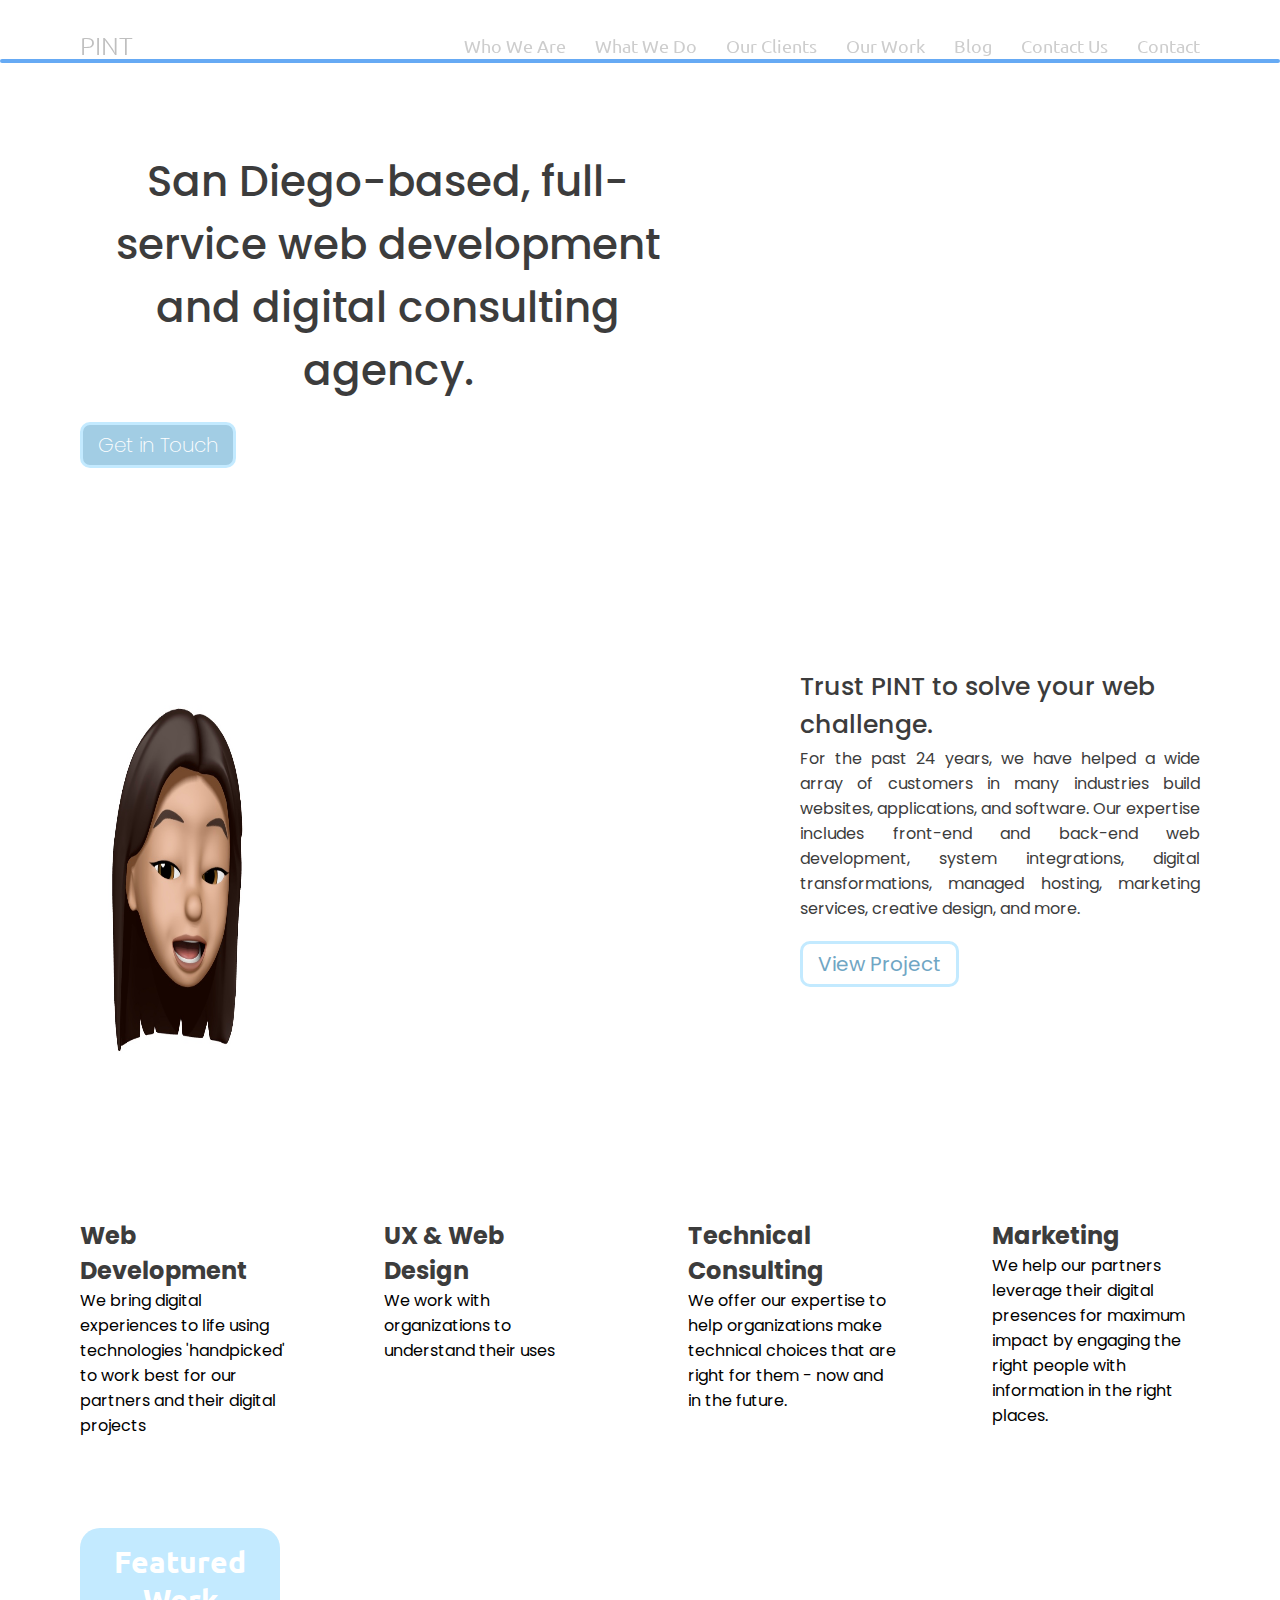
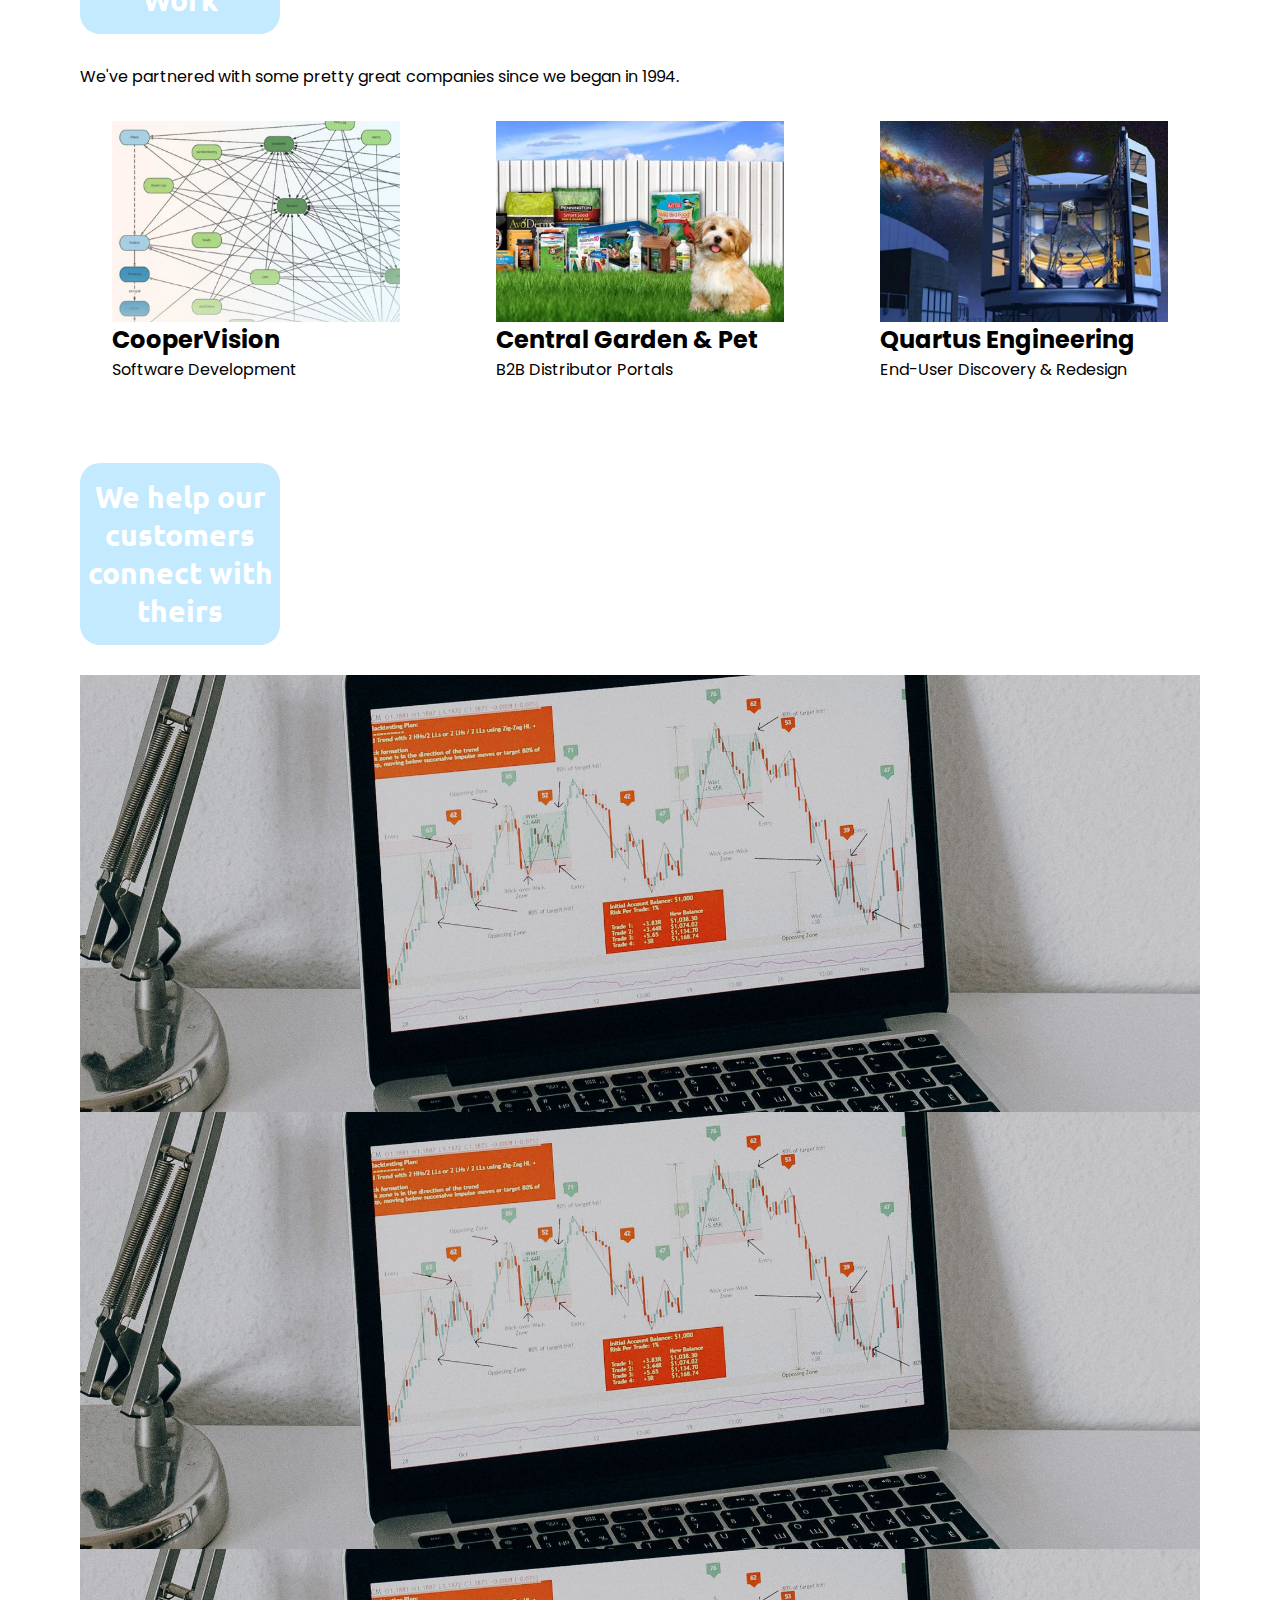
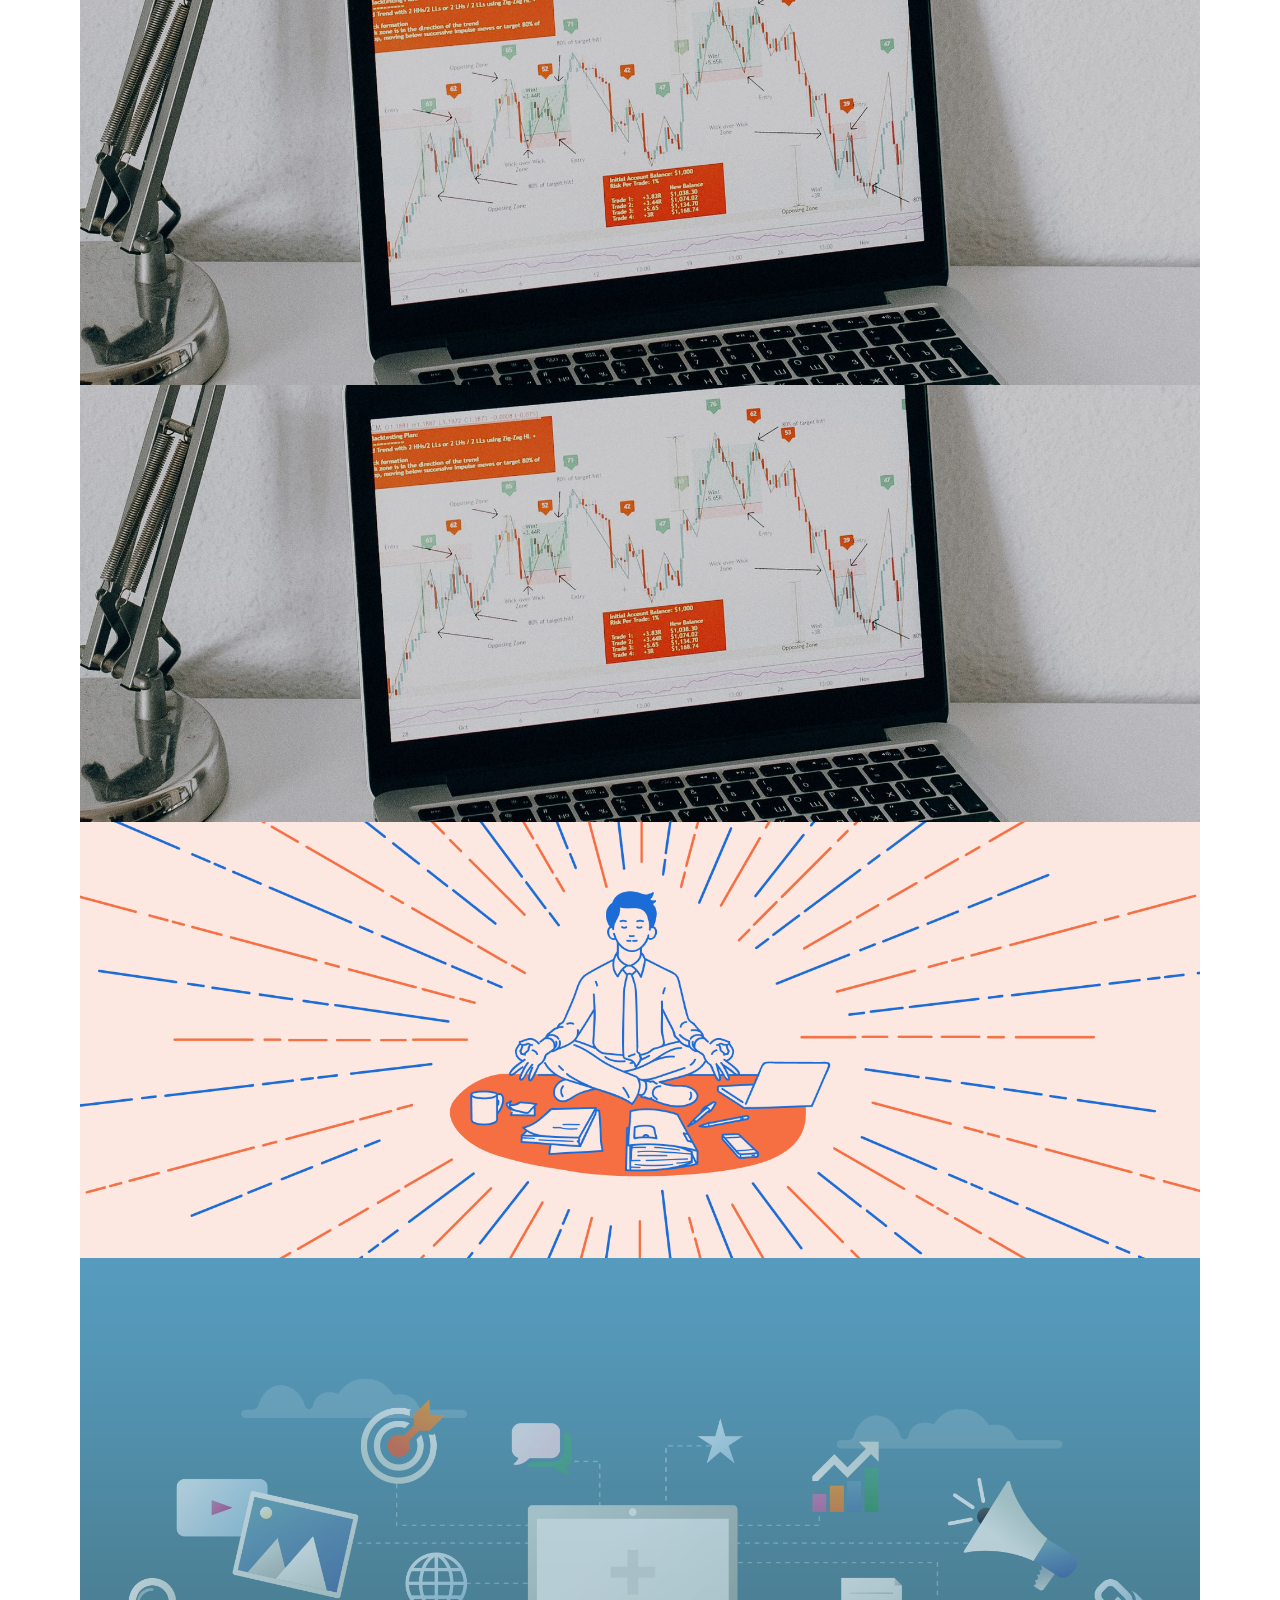
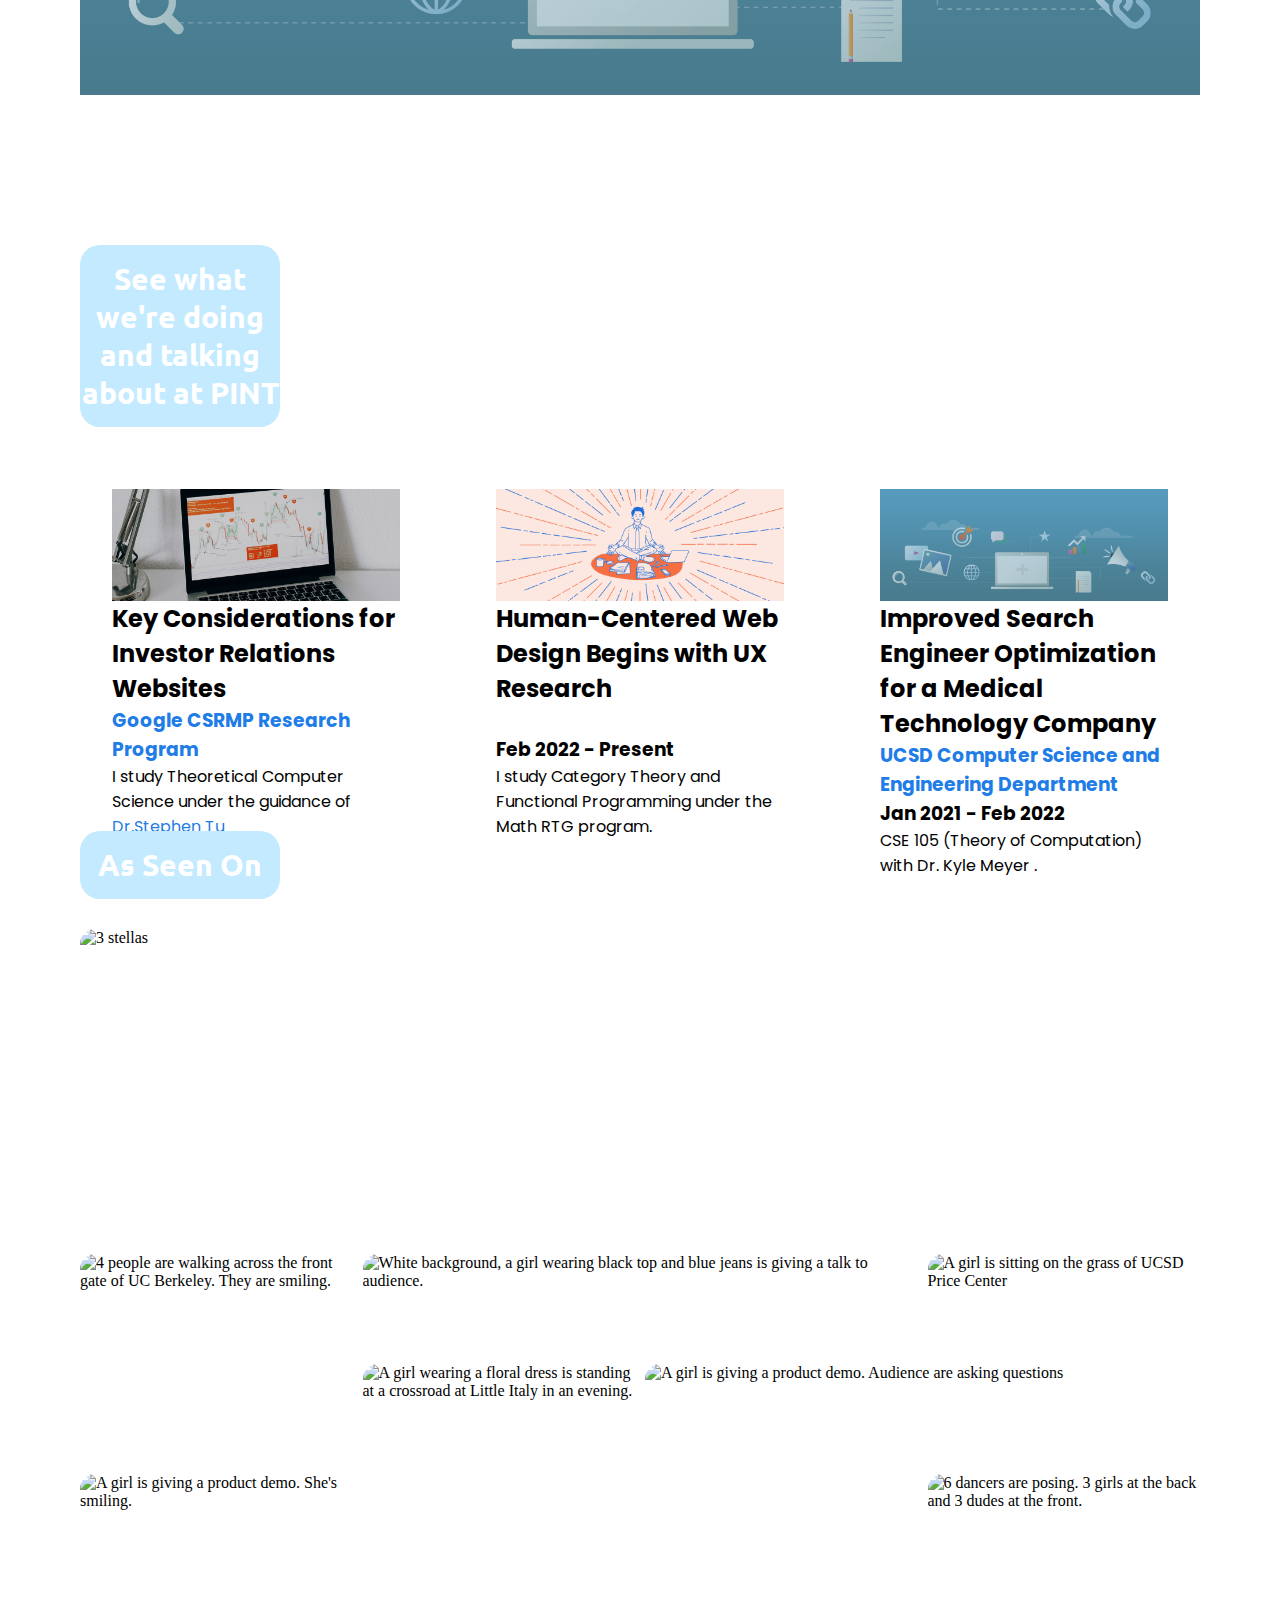
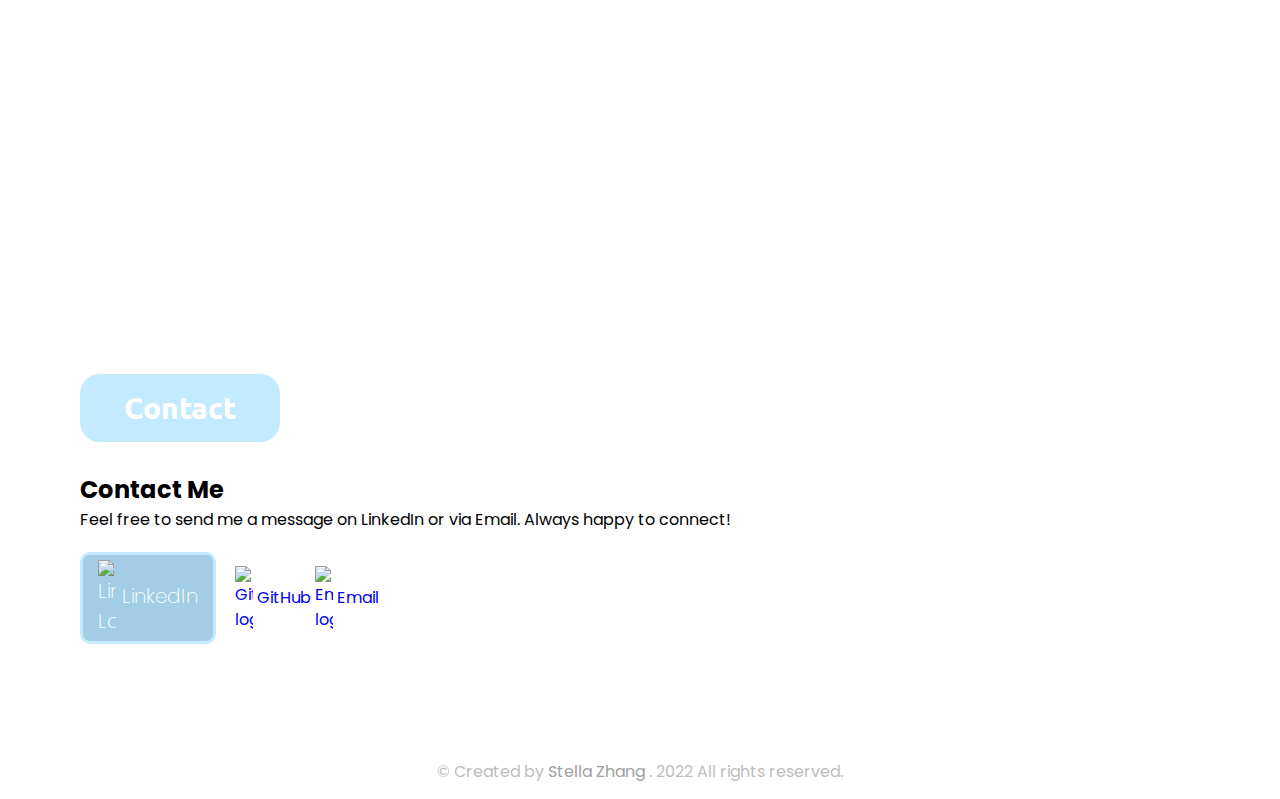
==== commit fef1ae9c: "added dev meeting markup for 8/29/2022" ====
--- a/index.html
+++ b/index.html
@@ -129,6 +129,34 @@
                 </div>
             </div>
         </section>
+        <!-----------------------------------------------Clients---------------->
+        <section class="academia experience" id="academia experience">
+            <div class = "max-width">
+                <div class="title" id="hideme" >
+                    <div class="title-text">We help our customers connect with theirs
+                    </div>
+                </div>
+                <div class="client-wrapper">
+                    <div>
+                        <img src="./imgs/key-considerations-for-investor-relations-websites-img.jpg" alt="quartus engineering's product in a starry night">
+                    </div>
+                    <div>
+                        <img src="./imgs/key-considerations-for-investor-relations-websites-img.jpg" alt="quartus engineering's product in a starry night">
+                    </div>
+                    <div>
+                        <img src="./imgs/key-considerations-for-investor-relations-websites-img.jpg" alt="quartus engineering's product in a starry night">
+                    </div>
+                    <div>
+                        <img src="./imgs/key-considerations-for-investor-relations-websites-img.jpg" alt="quartus engineering's product in a starry night">
+                    </div>
+                    <div> 
+                        <img src="./imgs/human-centered-web-design-begins-with-ux-research-img.png" alt="">
+                    </div>
+                    <div> 
+                        <img src="./imgs/improved-search-engine-optimization-for-a-medical-technology-company-img.png" alt="quartus engineering's product in a starry night">
+                    </div>
+            </div>
+        </section>
 <!-----------------------------------------------Academia Experience---------------->
         <section class="academia experience" id="academia experience">
             <div class = "max-width">
@@ -137,28 +165,29 @@
                     </div>
                 </div>
                 <div class="experience-wrapper">
-                    <div> 
-                        <h2>Undergraduate Reseach Fellow</h2>
+                    <div>
+                        <img src="./imgs/key-considerations-for-investor-relations-websites-img.jpg" alt="quartus engineering's product in a starry night">
+                        <h2>Key Considerations for Investor Relations Websites</h2>
                         <h3>
                             <a href="https://research.google/outreach/csrmp/recipients/">Google CSRMP Research Program</a>
-                            <br>
-                            Feb 2022 - May 2022
                         </h3>
                         <p>I study Theoretical Computer Science under the guidance of 
                         <a href="https://stephentu.github.io/">Dr.Stephen Tu </a>
                         </p>
                     </div>
                     <div> 
-                        <h2>Undergraduate Researcher</h2>
+                        <img src="./imgs/human-centered-web-design-begins-with-ux-research-img.png" alt="">
+                        <h2>Human-Centered Web Design Begins with UX Research</h2>
                         <h3>
-                            <a href="https://math.ucsd.edu/">UCSD Department of Mathematics</a>
+                            <a href="https://math.ucsd.edu/"></a>
                             <br>
                             Feb 2022 - Present
                         </h3>
                         <p> I study Category Theory and Functional Programming under the Math RTG program.</p>
                     </div>
                     <div> 
-                        <h2>Undergraduate Teaching Assistant</h2> 
+                        <img src="./imgs/improved-search-engine-optimization-for-a-medical-technology-company-img.png" alt="quartus engineering's product in a starry night">
+                        <h2>Improved Search Engineer Optimization for a Medical Technology Company</h2> 
                         <h3>
                             <a href="https://cse.ucsd.edu/">UCSD Computer Science and Engineering Department</a>
                             <br>
--- a/style.css
+++ b/style.css
@@ -375,6 +375,14 @@
     color:rgb(60,60, 60);
     display: flex;
 }
+/*clients-wrapper*/
+.clients-wrapper{
+    display: grid;
+    grid-template-columns: 1fr 1fr 1fr 1fr 1fr 1fr;
+    padding: 2em;
+    grid-auto-rows: 10rem;
+    column-gap: 6em;
+}
 /*Experiences styling*/
 #experience{
     background-color: rgb(255, 255, 255);
